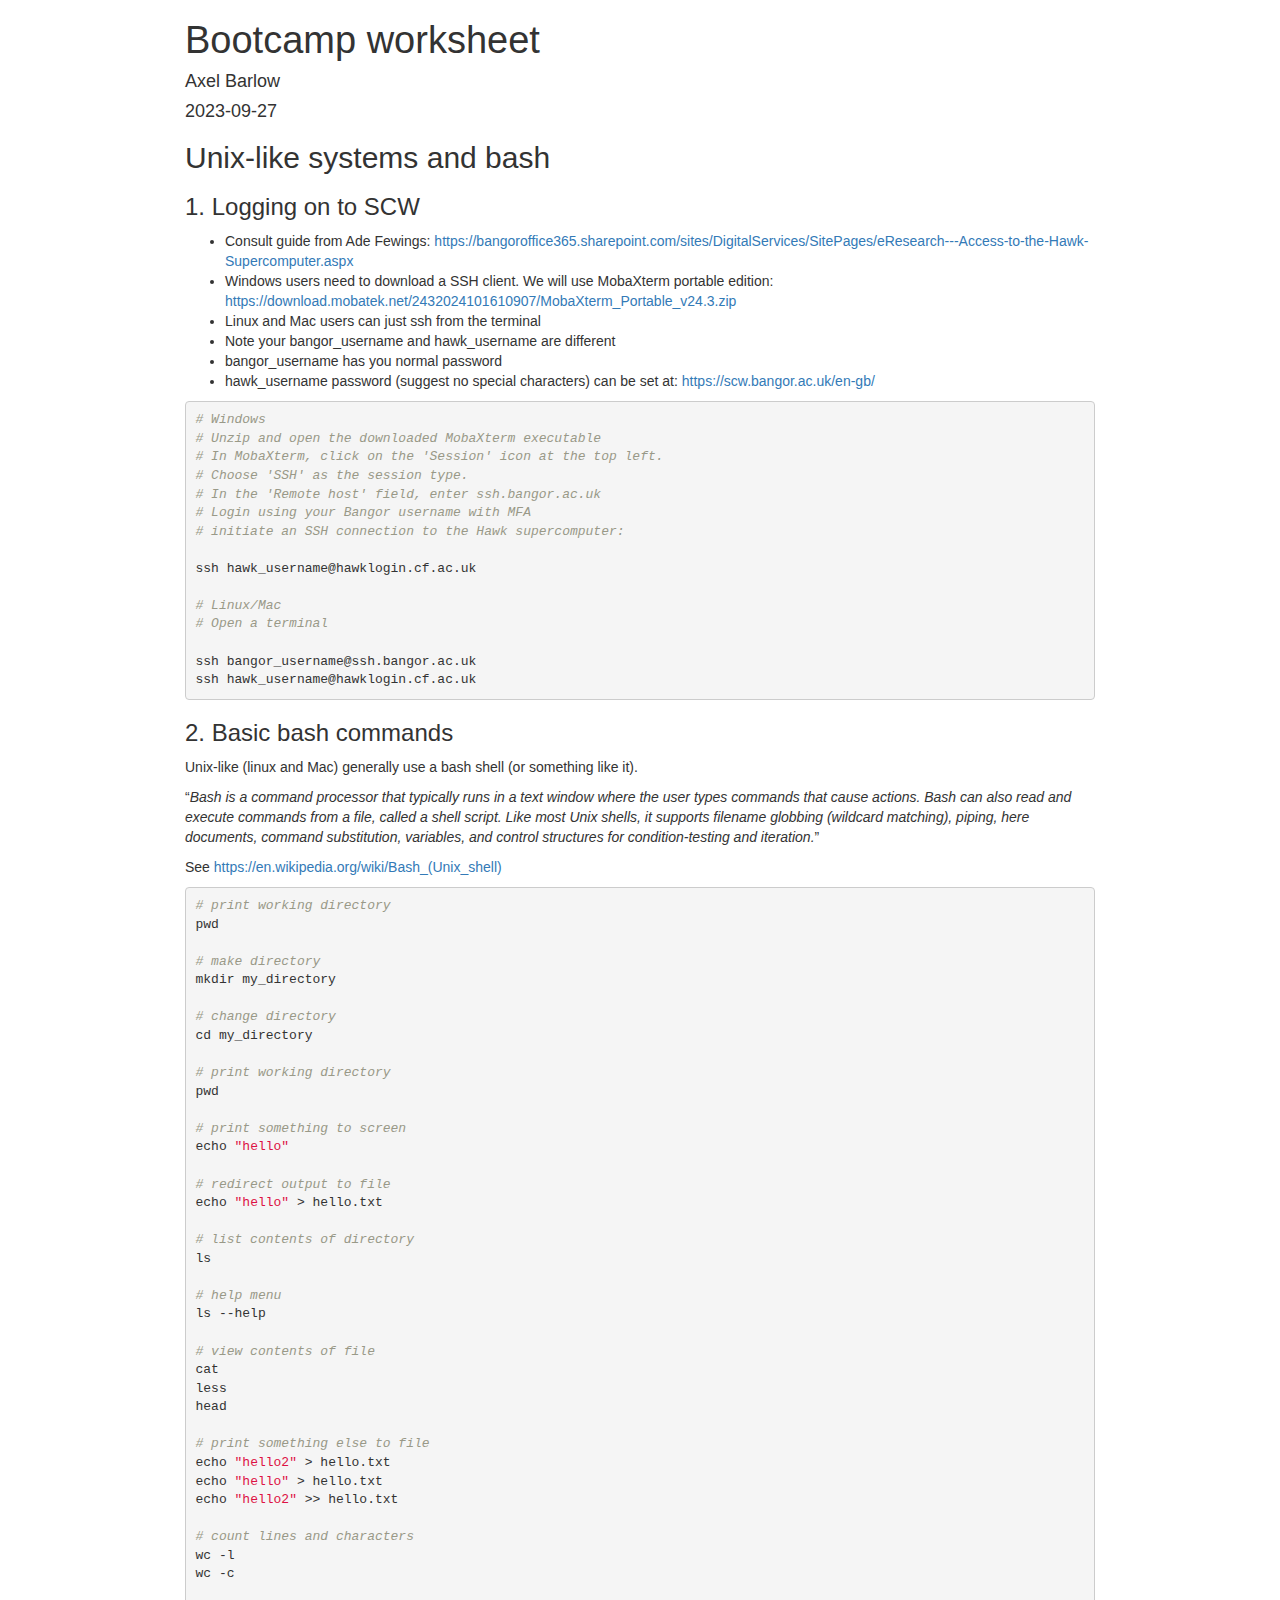
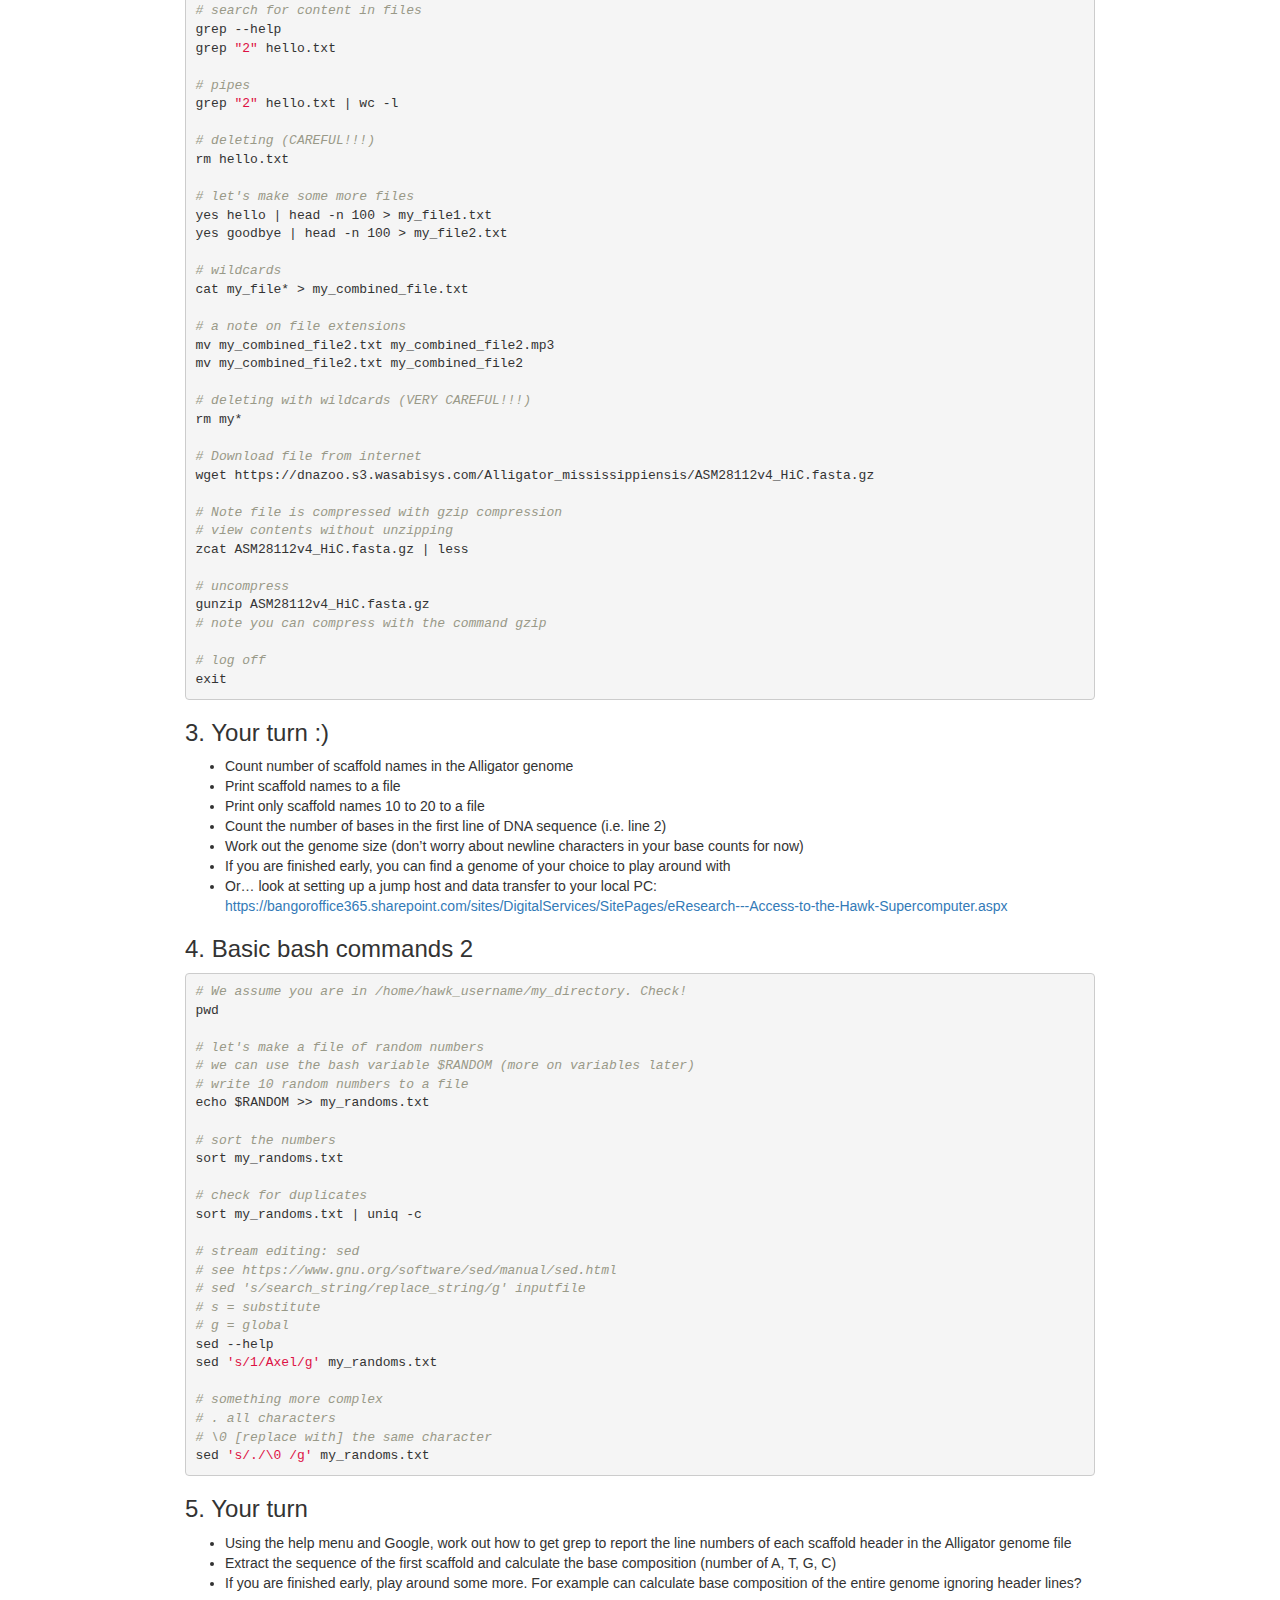
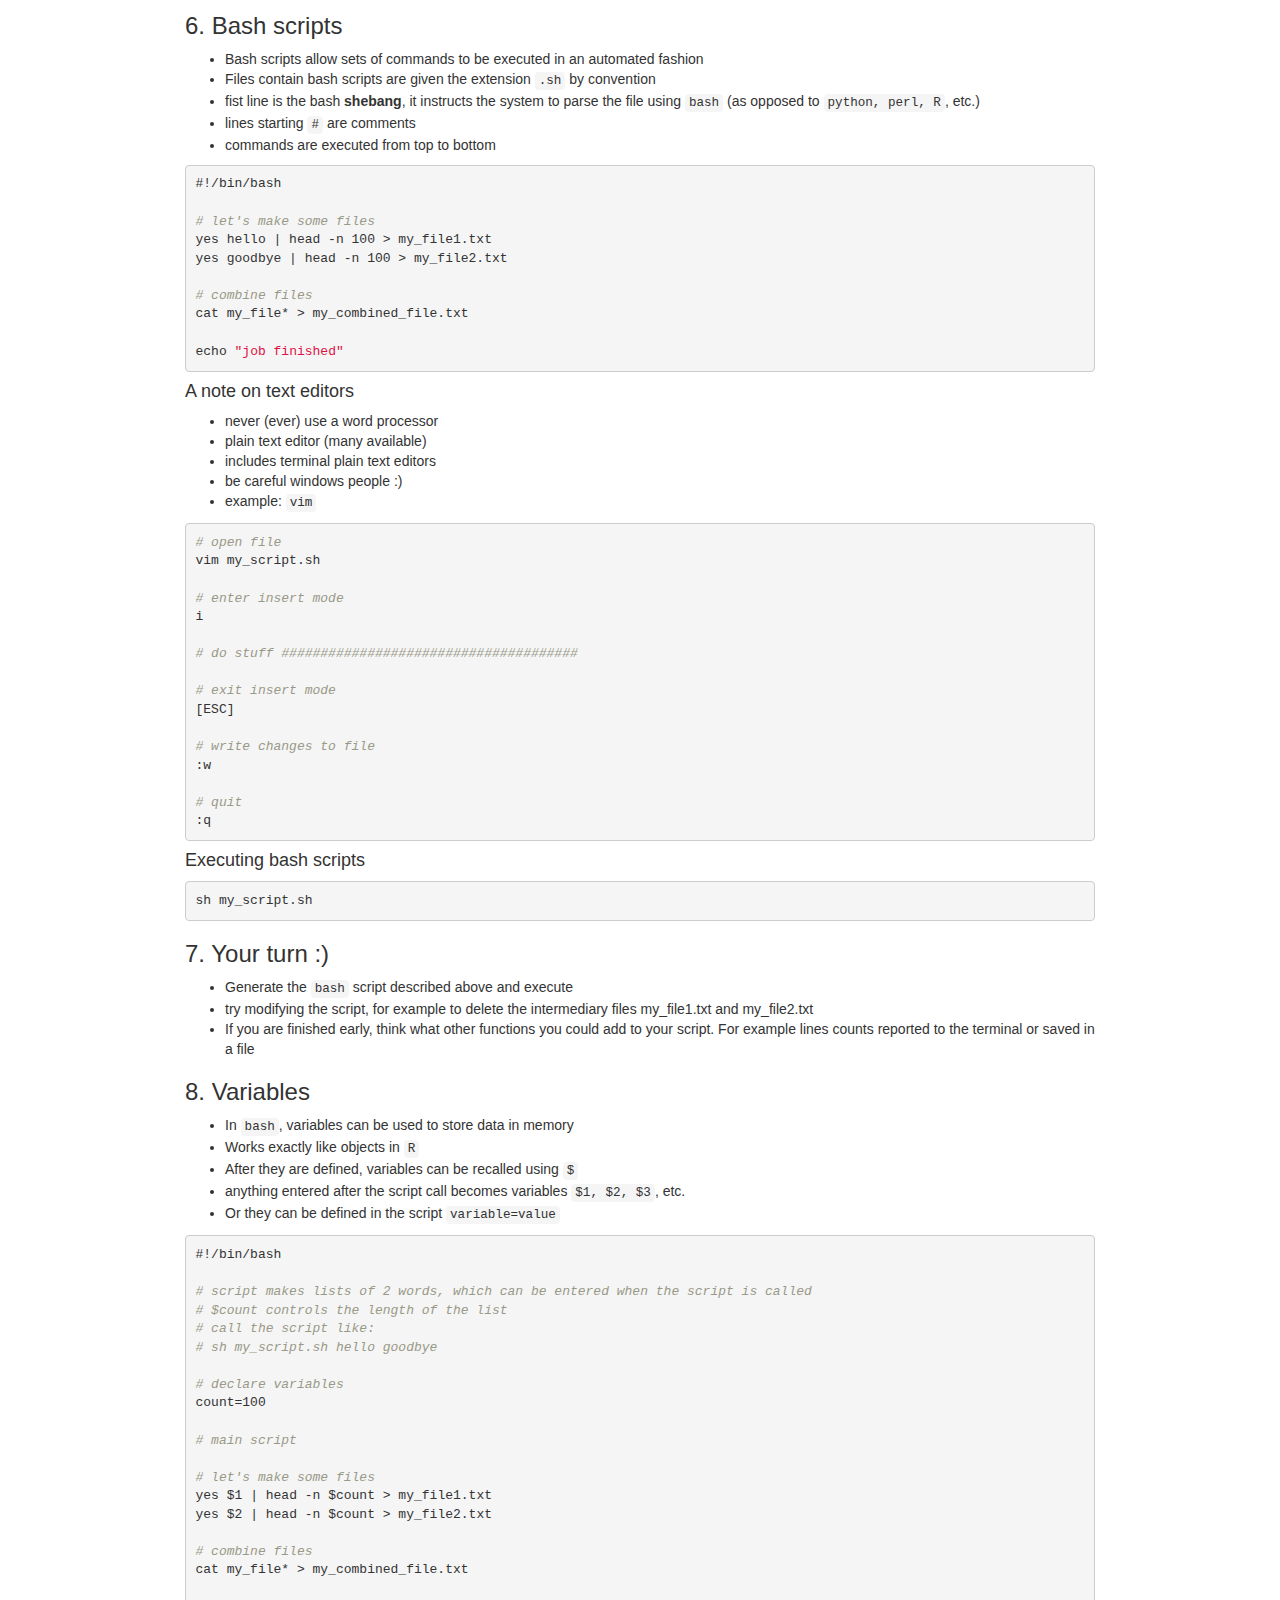
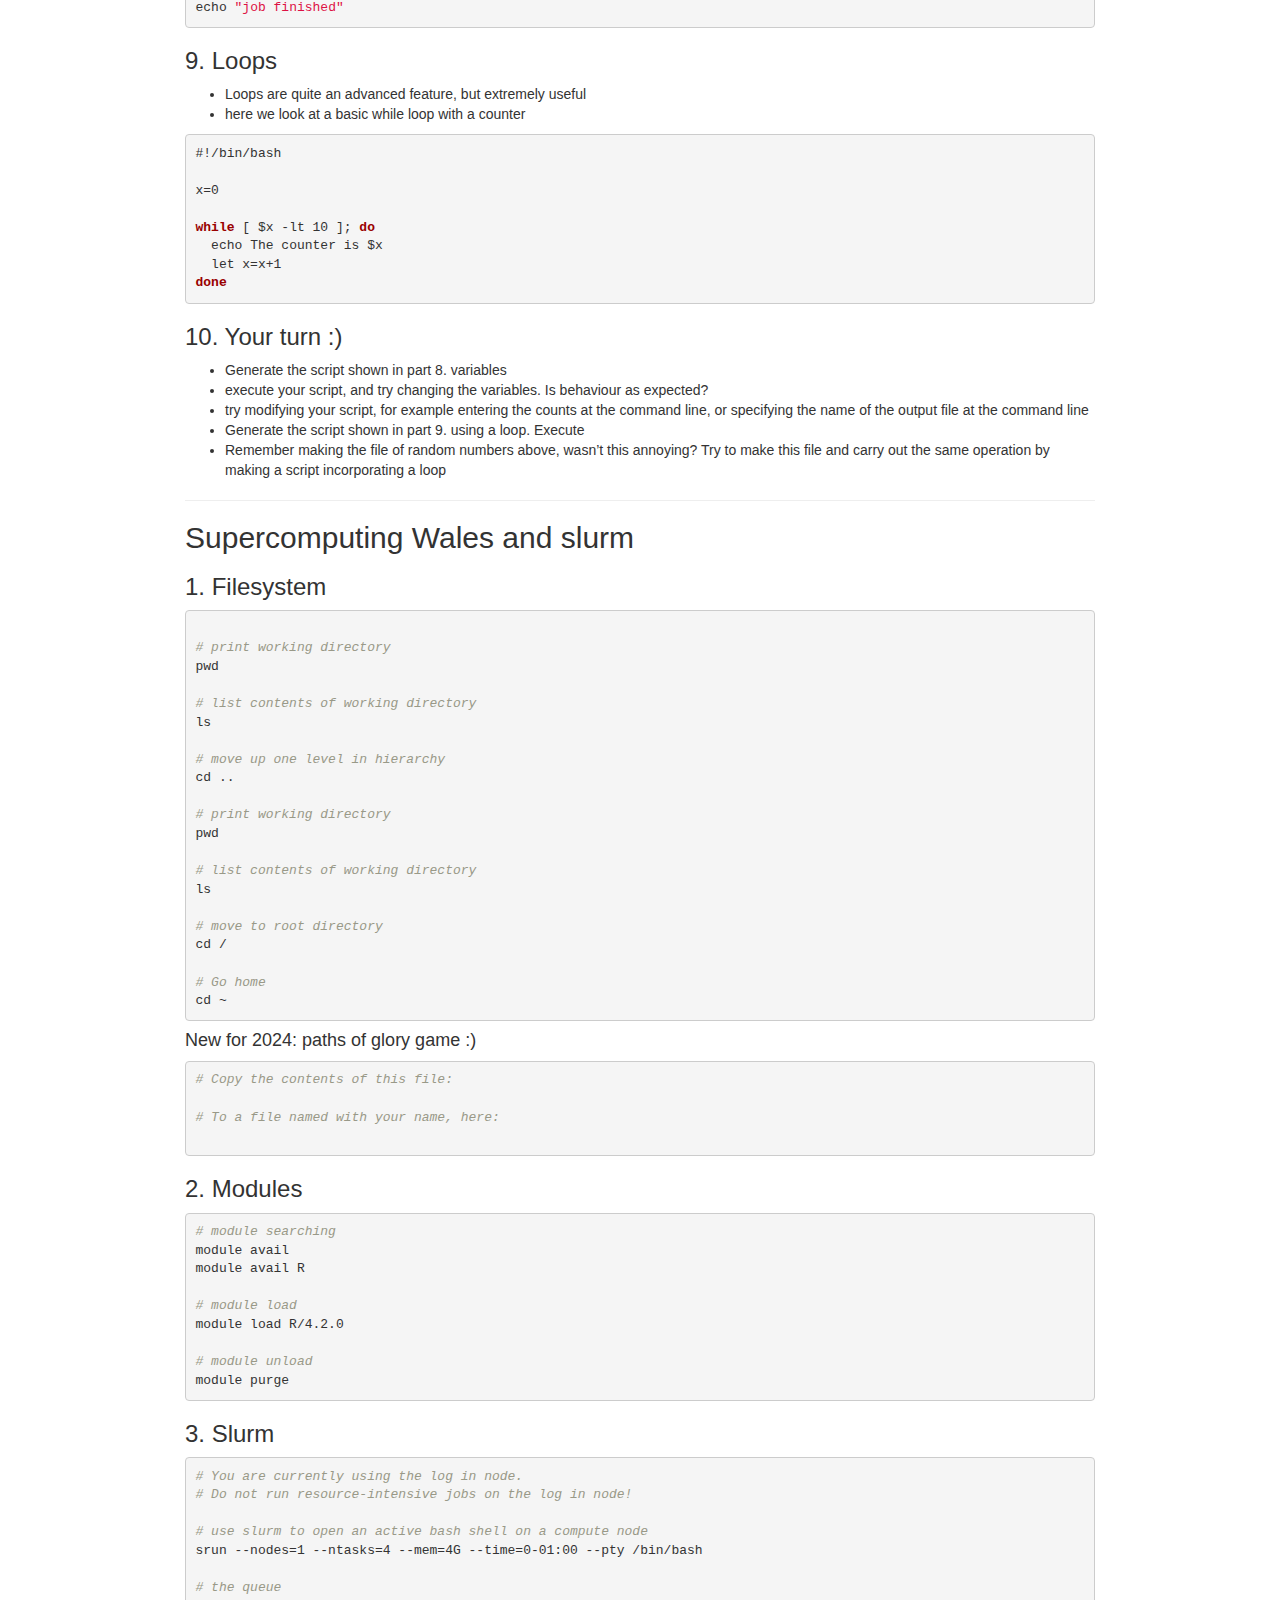
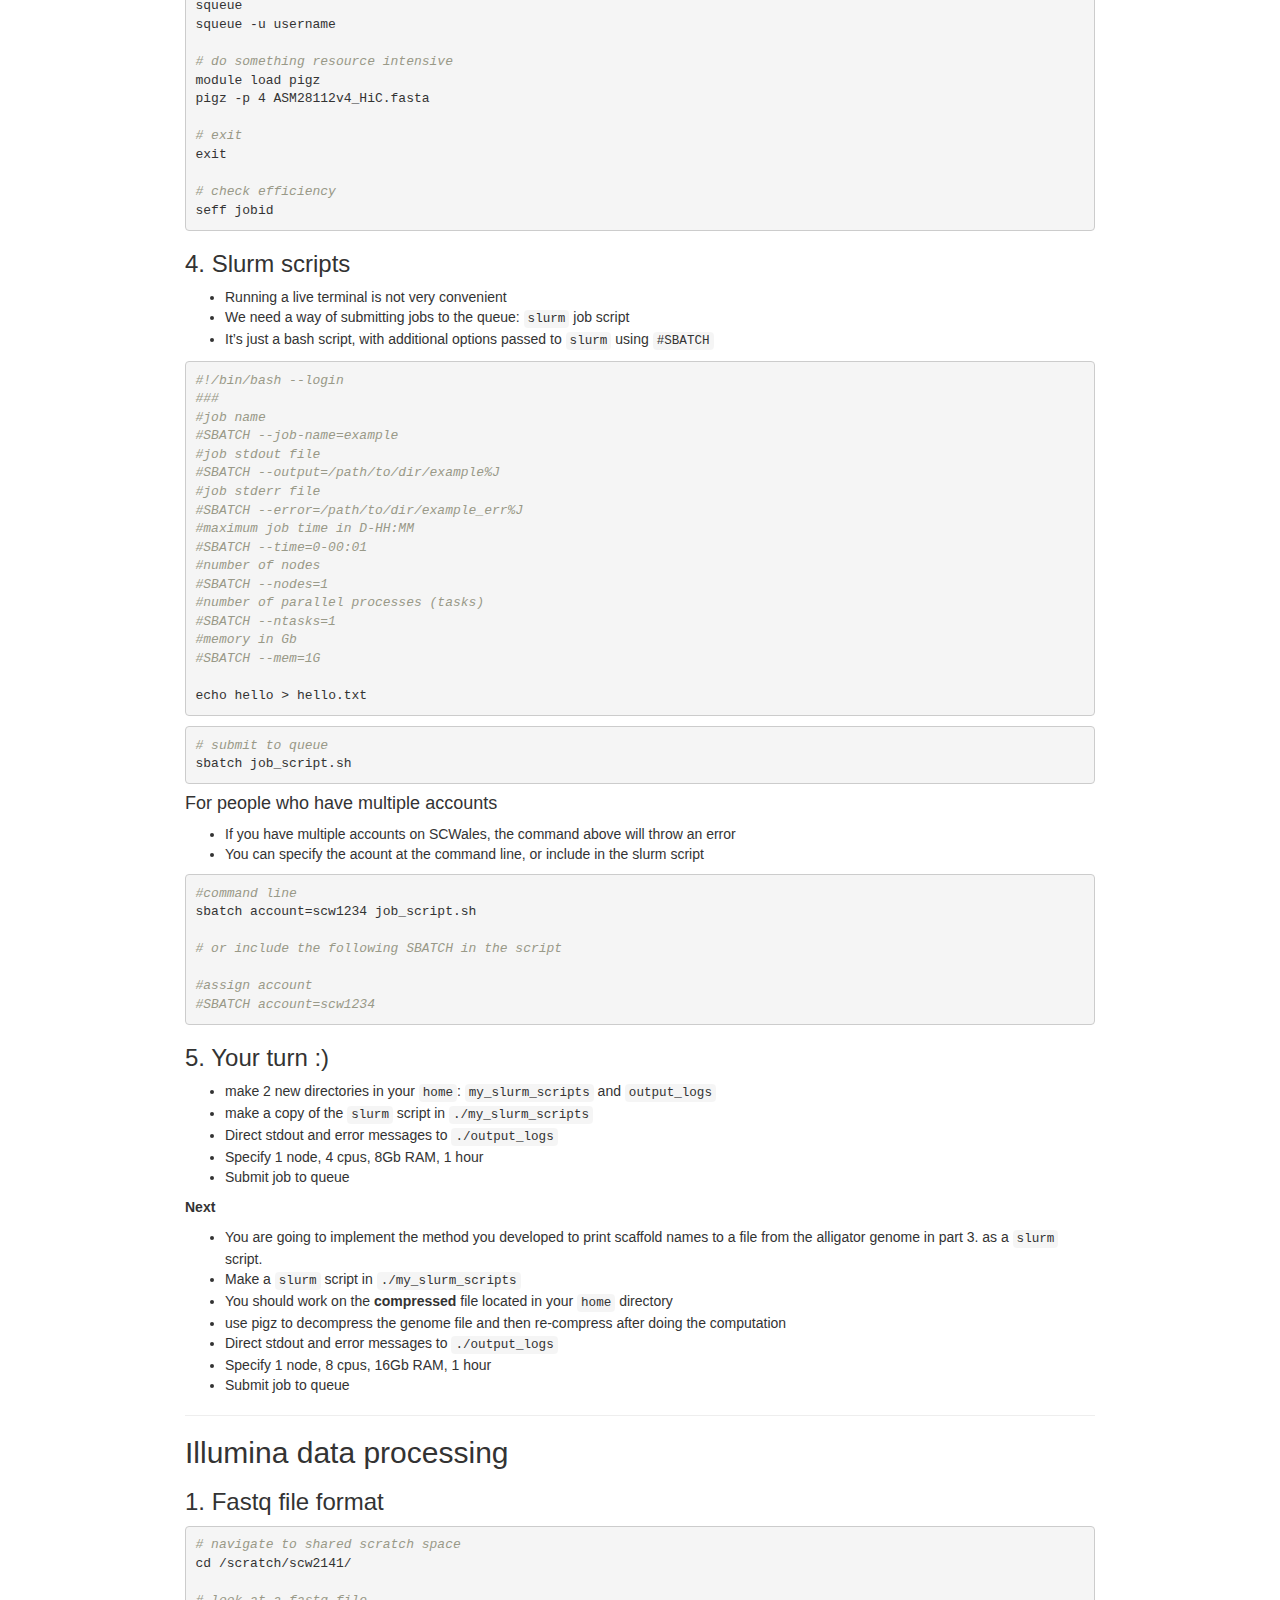
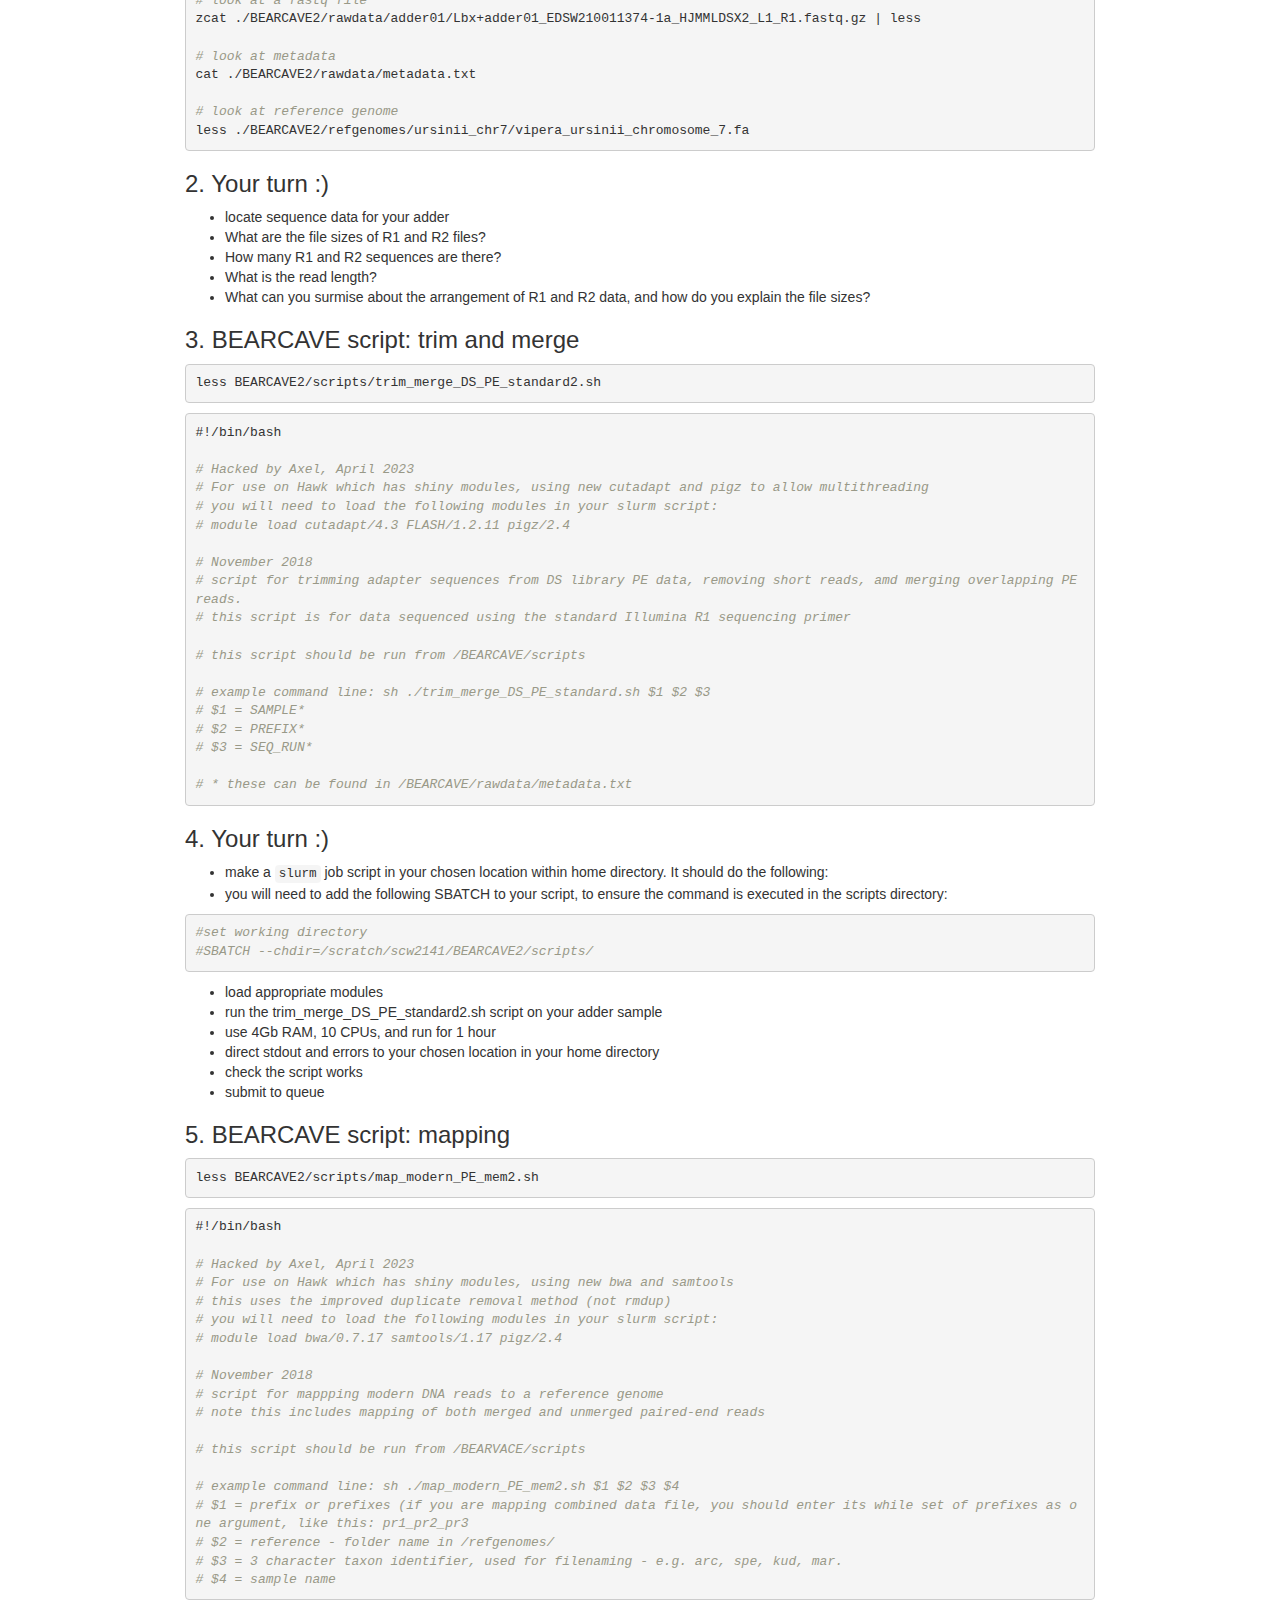
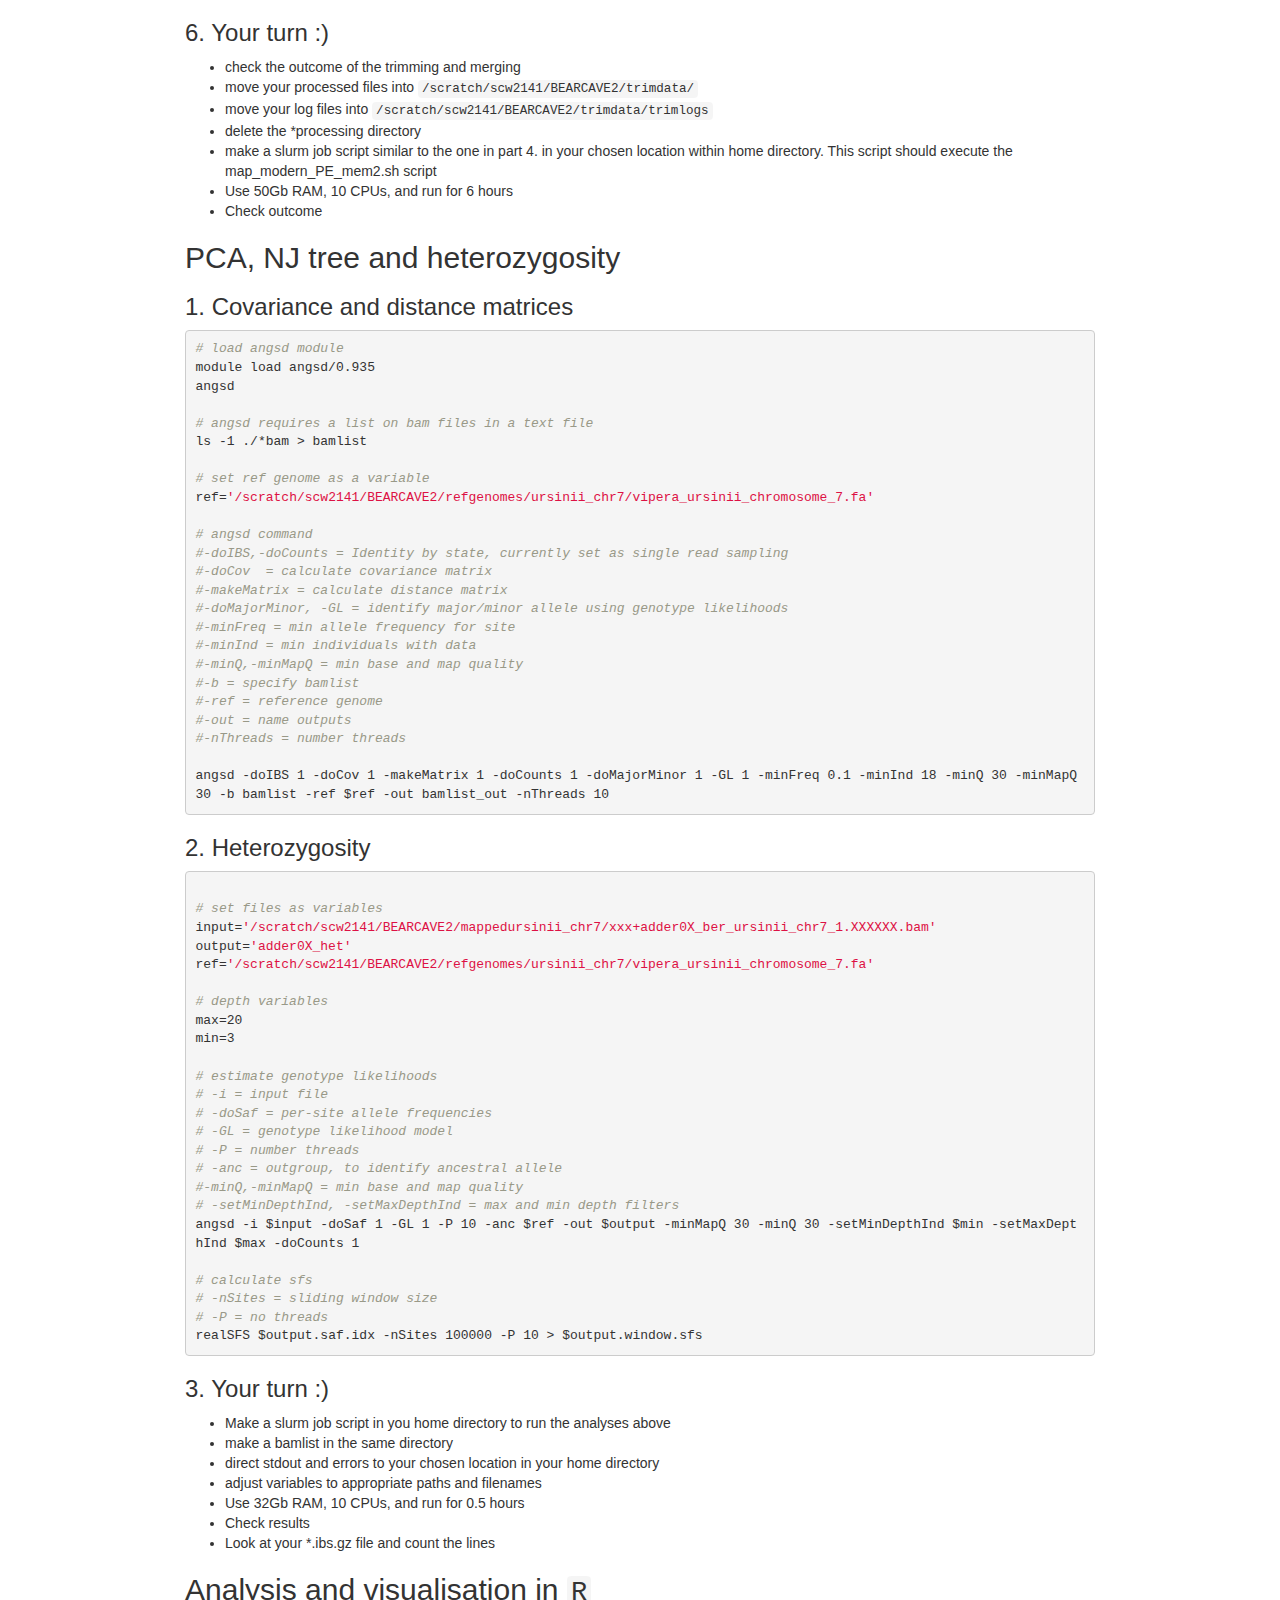
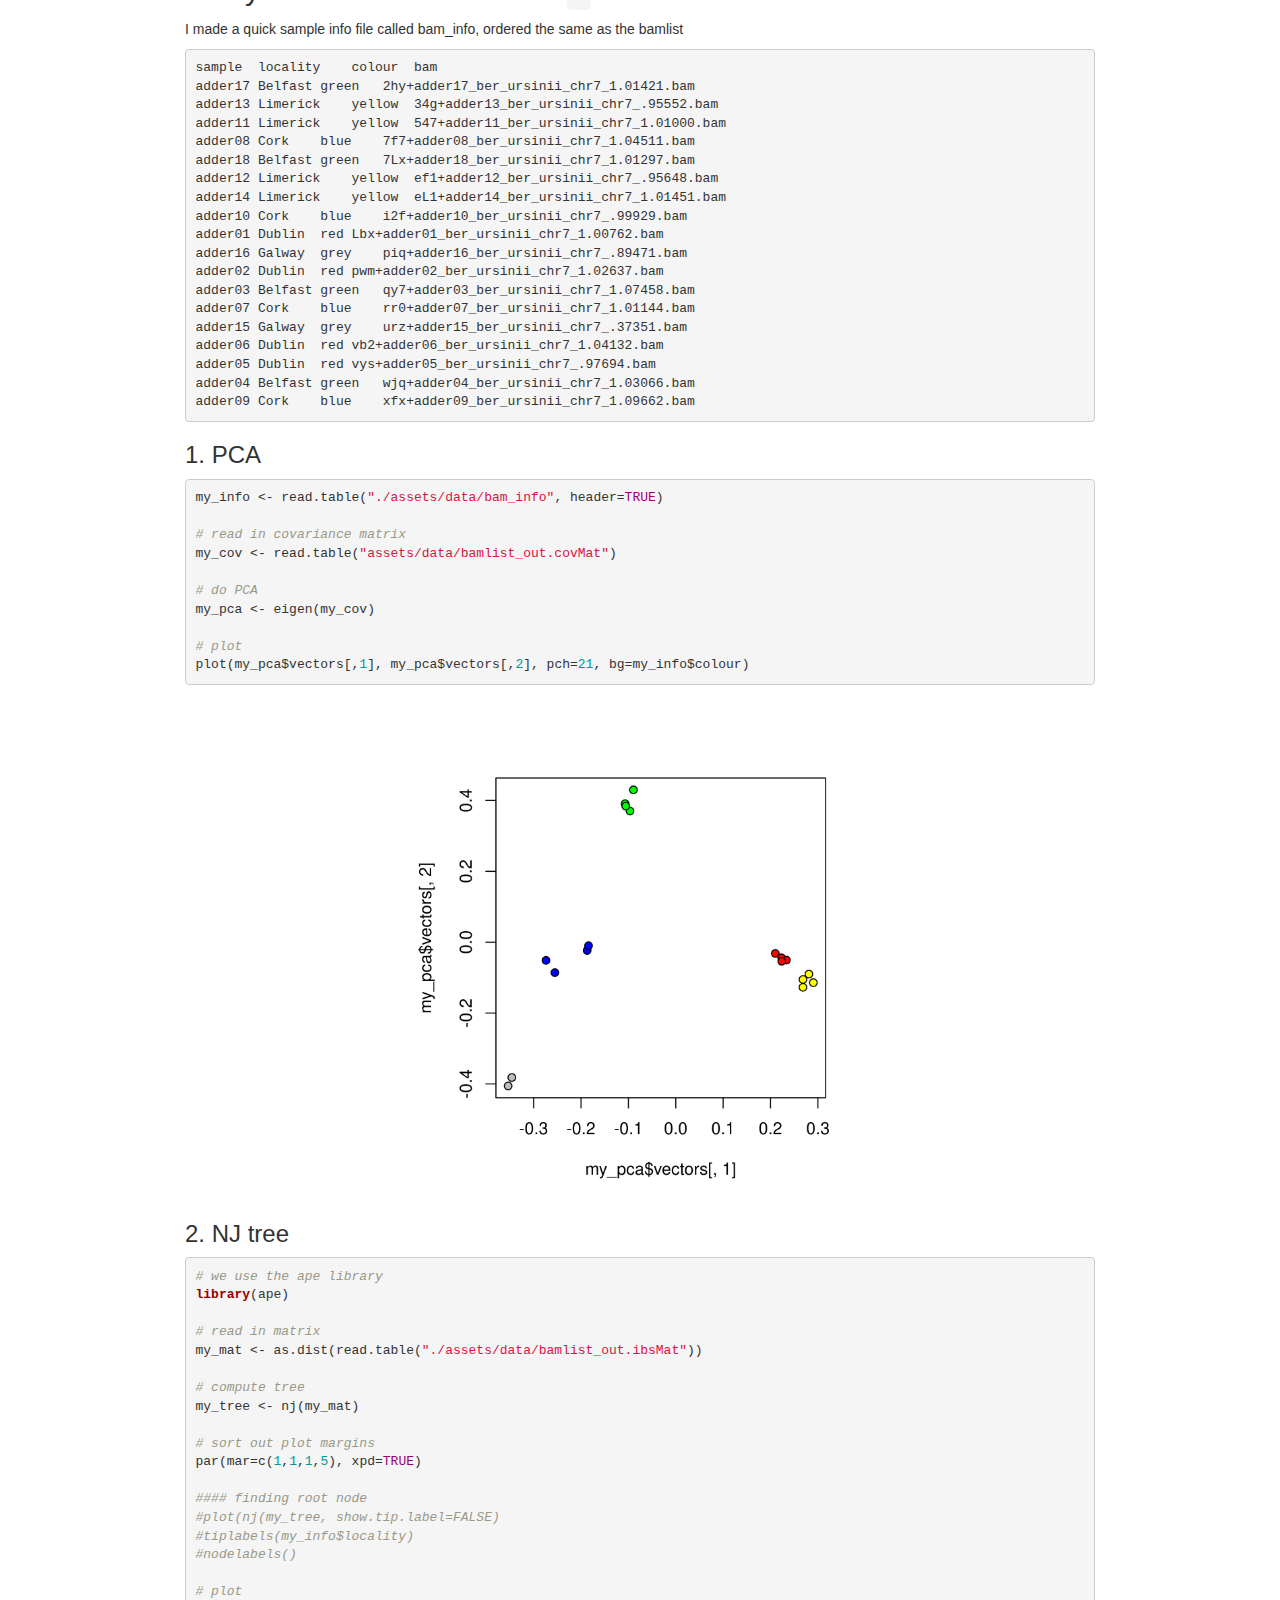
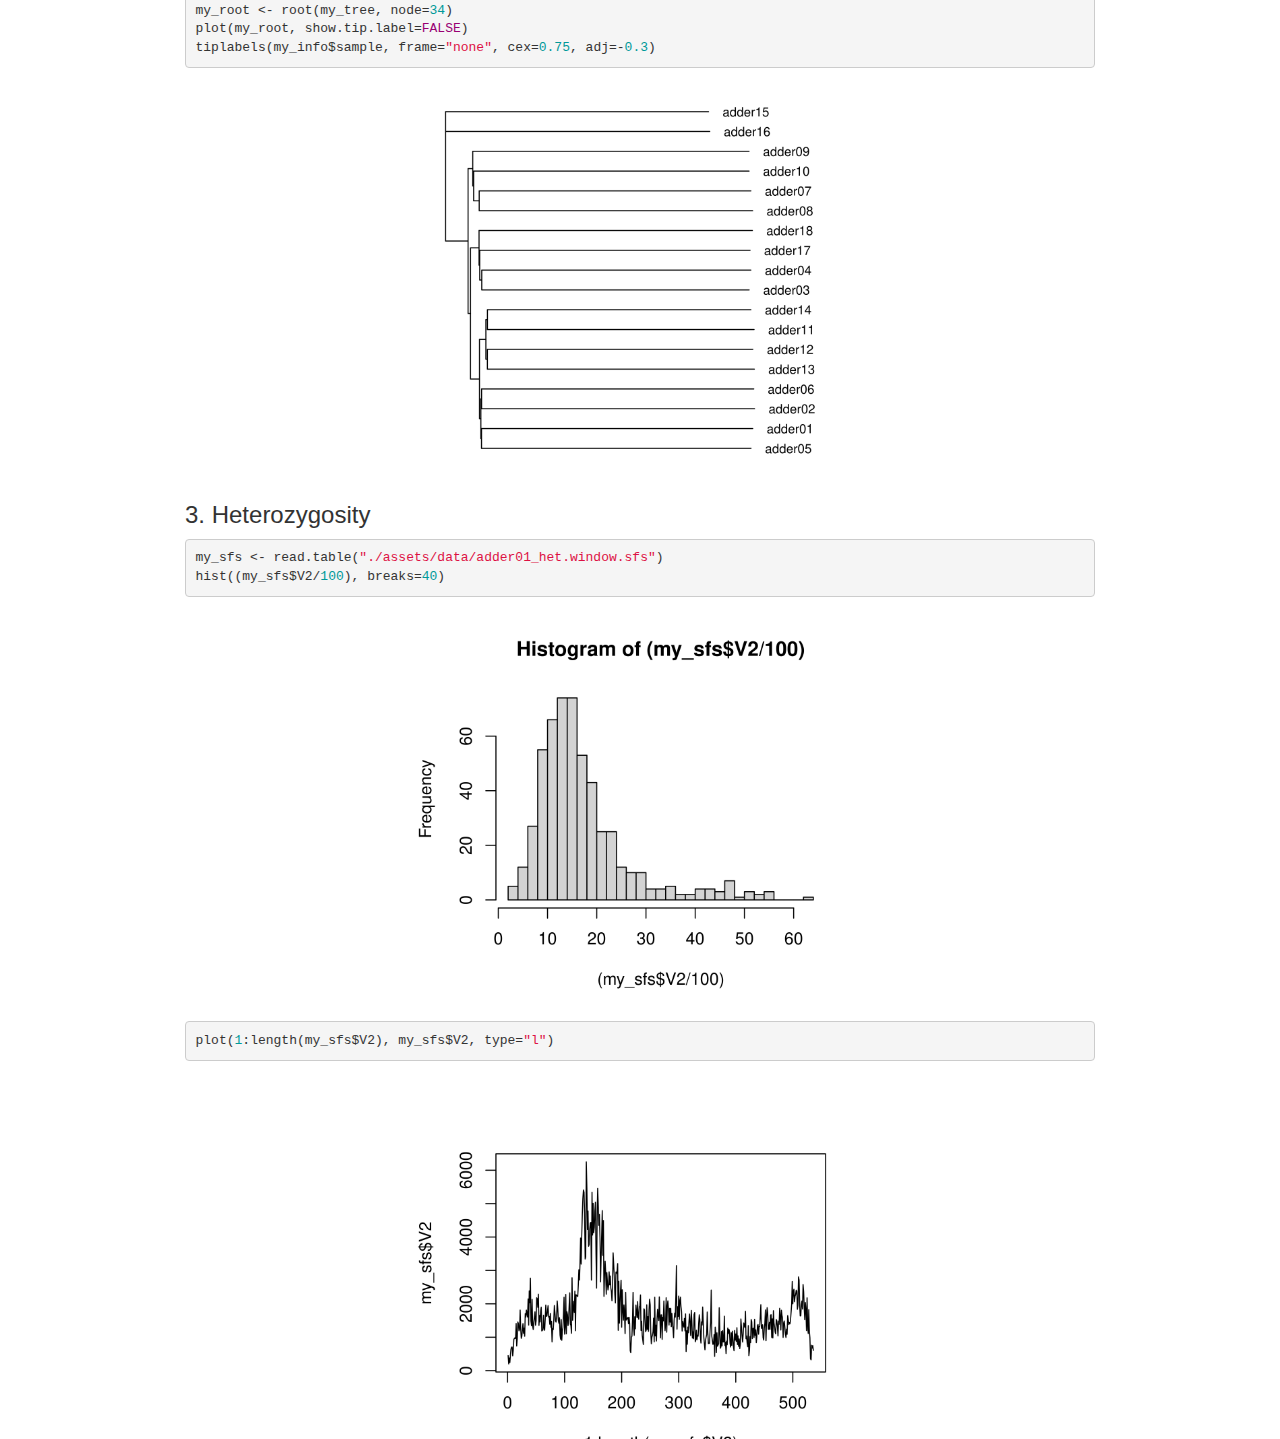
==== bootcamp_worksheet.html @ 6d881226 "2024" ====
<!DOCTYPE html>

<html>

<head>

<meta charset="utf-8" />
<meta name="generator" content="pandoc" />
<meta http-equiv="X-UA-Compatible" content="IE=EDGE" />


<meta name="author" content="Axel Barlow" />

<meta name="date" content="2023-09-27" />

<title>Bootcamp worksheet</title>

<script>// Pandoc 2.9 adds attributes on both header and div. We remove the former (to
// be compatible with the behavior of Pandoc < 2.8).
document.addEventListener('DOMContentLoaded', function(e) {
  var hs = document.querySelectorAll("div.section[class*='level'] > :first-child");
  var i, h, a;
  for (i = 0; i < hs.length; i++) {
    h = hs[i];
    if (!/^h[1-6]$/i.test(h.tagName)) continue;  // it should be a header h1-h6
    a = h.attributes;
    while (a.length > 0) h.removeAttribute(a[0].name);
  }
});
</script>
<script>/*! jQuery v3.6.0 | (c) OpenJS Foundation and other contributors | jquery.org/license */
!function(e,t){"use strict";"object"==typeof module&&"object"==typeof module.exports?module.exports=e.document?t(e,!0):function(e){if(!e.document)throw new Error("jQuery requires a window with a document");return t(e)}:t(e)}("undefined"!=typeof window?window:this,function(C,e){"use strict";var t=[],r=Object.getPrototypeOf,s=t.slice,g=t.flat?function(e){return t.flat.call(e)}:function(e){return t.concat.apply([],e)},u=t.push,i=t.indexOf,n={},o=n.toString,v=n.hasOwnProperty,a=v.toString,l=a.call(Object),y={},m=function(e){return"function"==typeof e&&"number"!=typeof e.nodeType&&"function"!=typeof e.item},x=function(e){return null!=e&&e===e.window},E=C.document,c={type:!0,src:!0,nonce:!0,noModule:!0};function b(e,t,n){var r,i,o=(n=n||E).createElement("script");if(o.text=e,t)for(r in c)(i=t[r]||t.getAttribute&&t.getAttribute(r))&&o.setAttribute(r,i);n.head.appendChild(o).parentNode.removeChild(o)}function w(e){return null==e?e+"":"object"==typeof e||"function"==typeof e?n[o.call(e)]||"object":typeof e}var f="3.6.0",S=function(e,t){return new S.fn.init(e,t)};function p(e){var t=!!e&&"length"in e&&e.length,n=w(e);return!m(e)&&!x(e)&&("array"===n||0===t||"number"==typeof t&&0<t&&t-1 in e)}S.fn=S.prototype={jquery:f,constructor:S,length:0,toArray:function(){return s.call(this)},get:function(e){return null==e?s.call(this):e<0?this[e+this.length]:this[e]},pushStack:function(e){var t=S.merge(this.constructor(),e);return t.prevObject=this,t},each:function(e){return S.each(this,e)},map:function(n){return this.pushStack(S.map(this,function(e,t){return n.call(e,t,e)}))},slice:function(){return this.pushStack(s.apply(this,arguments))},first:function(){return this.eq(0)},last:function(){return this.eq(-1)},even:function(){return this.pushStack(S.grep(this,function(e,t){return(t+1)%2}))},odd:function(){return this.pushStack(S.grep(this,function(e,t){return t%2}))},eq:function(e){var t=this.length,n=+e+(e<0?t:0);return this.pushStack(0<=n&&n<t?[this[n]]:[])},end:function(){return this.prevObject||this.constructor()},push:u,sort:t.sort,splice:t.splice},S.extend=S.fn.extend=function(){var e,t,n,r,i,o,a=arguments[0]||{},s=1,u=arguments.length,l=!1;for("boolean"==typeof a&&(l=a,a=arguments[s]||{},s++),"object"==typeof a||m(a)||(a={}),s===u&&(a=this,s--);s<u;s++)if(null!=(e=arguments[s]))for(t in e)r=e[t],"__proto__"!==t&&a!==r&&(l&&r&&(S.isPlainObject(r)||(i=Array.isArray(r)))?(n=a[t],o=i&&!Array.isArray(n)?[]:i||S.isPlainObject(n)?n:{},i=!1,a[t]=S.extend(l,o,r)):void 0!==r&&(a[t]=r));return a},S.extend({expando:"jQuery"+(f+Math.random()).replace(/\D/g,""),isReady:!0,error:function(e){throw new Error(e)},noop:function(){},isPlainObject:function(e){var t,n;return!(!e||"[object Object]"!==o.call(e))&&(!(t=r(e))||"function"==typeof(n=v.call(t,"constructor")&&t.constructor)&&a.call(n)===l)},isEmptyObject:function(e){var t;for(t in e)return!1;return!0},globalEval:function(e,t,n){b(e,{nonce:t&&t.nonce},n)},each:function(e,t){var n,r=0;if(p(e)){for(n=e.length;r<n;r++)if(!1===t.call(e[r],r,e[r]))break}else for(r in e)if(!1===t.call(e[r],r,e[r]))break;return e},makeArray:function(e,t){var n=t||[];return null!=e&&(p(Object(e))?S.merge(n,"string"==typeof e?[e]:e):u.call(n,e)),n},inArray:function(e,t,n){return null==t?-1:i.call(t,e,n)},merge:function(e,t){for(var n=+t.length,r=0,i=e.length;r<n;r++)e[i++]=t[r];return e.length=i,e},grep:function(e,t,n){for(var r=[],i=0,o=e.length,a=!n;i<o;i++)!t(e[i],i)!==a&&r.push(e[i]);return r},map:function(e,t,n){var r,i,o=0,a=[];if(p(e))for(r=e.length;o<r;o++)null!=(i=t(e[o],o,n))&&a.push(i);else for(o in e)null!=(i=t(e[o],o,n))&&a.push(i);return g(a)},guid:1,support:y}),"function"==typeof Symbol&&(S.fn[Symbol.iterator]=t[Symbol.iterator]),S.each("Boolean Number String Function Array Date RegExp Object Error Symbol".split(" "),function(e,t){n["[object "+t+"]"]=t.toLowerCase()});var d=function(n){var e,d,b,o,i,h,f,g,w,u,l,T,C,a,E,v,s,c,y,S="sizzle"+1*new Date,p=n.document,k=0,r=0,m=ue(),x=ue(),A=ue(),N=ue(),j=function(e,t){return e===t&&(l=!0),0},D={}.hasOwnProperty,t=[],q=t.pop,L=t.push,H=t.push,O=t.slice,P=function(e,t){for(var n=0,r=e.length;n<r;n++)if(e[n]===t)return n;return-1},R="checked|selected|async|autofocus|autoplay|controls|defer|disabled|hidden|ismap|loop|multiple|open|readonly|required|scoped",M="[\\x20\\t\\r\\n\\f]",I="(?:\\\\[\\da-fA-F]{1,6}"+M+"?|\\\\[^\\r\\n\\f]|[\\w-]|[^\0-\\x7f])+",W="\\["+M+"*("+I+")(?:"+M+"*([*^$|!~]?=)"+M+"*(?:'((?:\\\\.|[^\\\\'])*)'|\"((?:\\\\.|[^\\\\\"])*)\"|("+I+"))|)"+M+"*\\]",F=":("+I+")(?:\\((('((?:\\\\.|[^\\\\'])*)'|\"((?:\\\\.|[^\\\\\"])*)\")|((?:\\\\.|[^\\\\()[\\]]|"+W+")*)|.*)\\)|)",B=new RegExp(M+"+","g"),$=new RegExp("^"+M+"+|((?:^|[^\\\\])(?:\\\\.)*)"+M+"+$","g"),_=new RegExp("^"+M+"*,"+M+"*"),z=new RegExp("^"+M+"*([>+~]|"+M+")"+M+"*"),U=new RegExp(M+"|>"),X=new RegExp(F),V=new RegExp("^"+I+"$"),G={ID:new RegExp("^#("+I+")"),CLASS:new RegExp("^\\.("+I+")"),TAG:new RegExp("^("+I+"|[*])"),ATTR:new RegExp("^"+W),PSEUDO:new RegExp("^"+F),CHILD:new RegExp("^:(only|first|last|nth|nth-last)-(child|of-type)(?:\\("+M+"*(even|odd|(([+-]|)(\\d*)n|)"+M+"*(?:([+-]|)"+M+"*(\\d+)|))"+M+"*\\)|)","i"),bool:new RegExp("^(?:"+R+")$","i"),needsContext:new RegExp("^"+M+"*[>+~]|:(even|odd|eq|gt|lt|nth|first|last)(?:\\("+M+"*((?:-\\d)?\\d*)"+M+"*\\)|)(?=[^-]|$)","i")},Y=/HTML$/i,Q=/^(?:input|select|textarea|button)$/i,J=/^h\d$/i,K=/^[^{]+\{\s*\[native \w/,Z=/^(?:#([\w-]+)|(\w+)|\.([\w-]+))$/,ee=/[+~]/,te=new RegExp("\\\\[\\da-fA-F]{1,6}"+M+"?|\\\\([^\\r\\n\\f])","g"),ne=function(e,t){var n="0x"+e.slice(1)-65536;return t||(n<0?String.fromCharCode(n+65536):String.fromCharCode(n>>10|55296,1023&n|56320))},re=/([\0-\x1f\x7f]|^-?\d)|^-$|[^\0-\x1f\x7f-\uFFFF\w-]/g,ie=function(e,t){return t?"\0"===e?"\ufffd":e.slice(0,-1)+"\\"+e.charCodeAt(e.length-1).toString(16)+" ":"\\"+e},oe=function(){T()},ae=be(function(e){return!0===e.disabled&&"fieldset"===e.nodeName.toLowerCase()},{dir:"parentNode",next:"legend"});try{H.apply(t=O.call(p.childNodes),p.childNodes),t[p.childNodes.length].nodeType}catch(e){H={apply:t.length?function(e,t){L.apply(e,O.call(t))}:function(e,t){var n=e.length,r=0;while(e[n++]=t[r++]);e.length=n-1}}}function se(t,e,n,r){var i,o,a,s,u,l,c,f=e&&e.ownerDocument,p=e?e.nodeType:9;if(n=n||[],"string"!=typeof t||!t||1!==p&&9!==p&&11!==p)return n;if(!r&&(T(e),e=e||C,E)){if(11!==p&&(u=Z.exec(t)))if(i=u[1]){if(9===p){if(!(a=e.getElementById(i)))return n;if(a.id===i)return n.push(a),n}else if(f&&(a=f.getElementById(i))&&y(e,a)&&a.id===i)return n.push(a),n}else{if(u[2])return H.apply(n,e.getElementsByTagName(t)),n;if((i=u[3])&&d.getElementsByClassName&&e.getElementsByClassName)return H.apply(n,e.getElementsByClassName(i)),n}if(d.qsa&&!N[t+" "]&&(!v||!v.test(t))&&(1!==p||"object"!==e.nodeName.toLowerCase())){if(c=t,f=e,1===p&&(U.test(t)||z.test(t))){(f=ee.test(t)&&ye(e.parentNode)||e)===e&&d.scope||((s=e.getAttribute("id"))?s=s.replace(re,ie):e.setAttribute("id",s=S)),o=(l=h(t)).length;while(o--)l[o]=(s?"#"+s:":scope")+" "+xe(l[o]);c=l.join(",")}try{return H.apply(n,f.querySelectorAll(c)),n}catch(e){N(t,!0)}finally{s===S&&e.removeAttribute("id")}}}return g(t.replace($,"$1"),e,n,r)}function ue(){var r=[];return function e(t,n){return r.push(t+" ")>b.cacheLength&&delete e[r.shift()],e[t+" "]=n}}function le(e){return e[S]=!0,e}function ce(e){var t=C.createElement("fieldset");try{return!!e(t)}catch(e){return!1}finally{t.parentNode&&t.parentNode.removeChild(t),t=null}}function fe(e,t){var n=e.split("|"),r=n.length;while(r--)b.attrHandle[n[r]]=t}function pe(e,t){var n=t&&e,r=n&&1===e.nodeType&&1===t.nodeType&&e.sourceIndex-t.sourceIndex;if(r)return r;if(n)while(n=n.nextSibling)if(n===t)return-1;return e?1:-1}function de(t){return function(e){return"input"===e.nodeName.toLowerCase()&&e.type===t}}function he(n){return function(e){var t=e.nodeName.toLowerCase();return("input"===t||"button"===t)&&e.type===n}}function ge(t){return function(e){return"form"in e?e.parentNode&&!1===e.disabled?"label"in e?"label"in e.parentNode?e.parentNode.disabled===t:e.disabled===t:e.isDisabled===t||e.isDisabled!==!t&&ae(e)===t:e.disabled===t:"label"in e&&e.disabled===t}}function ve(a){return le(function(o){return o=+o,le(function(e,t){var n,r=a([],e.length,o),i=r.length;while(i--)e[n=r[i]]&&(e[n]=!(t[n]=e[n]))})})}function ye(e){return e&&"undefined"!=typeof e.getElementsByTagName&&e}for(e in d=se.support={},i=se.isXML=function(e){var t=e&&e.namespaceURI,n=e&&(e.ownerDocument||e).documentElement;return!Y.test(t||n&&n.nodeName||"HTML")},T=se.setDocument=function(e){var t,n,r=e?e.ownerDocument||e:p;return r!=C&&9===r.nodeType&&r.documentElement&&(a=(C=r).documentElement,E=!i(C),p!=C&&(n=C.defaultView)&&n.top!==n&&(n.addEventListener?n.addEventListener("unload",oe,!1):n.attachEvent&&n.attachEvent("onunload",oe)),d.scope=ce(function(e){return a.appendChild(e).appendChild(C.createElement("div")),"undefined"!=typeof e.querySelectorAll&&!e.querySelectorAll(":scope fieldset div").length}),d.attributes=ce(function(e){return e.className="i",!e.getAttribute("className")}),d.getElementsByTagName=ce(function(e){return e.appendChild(C.createComment("")),!e.getElementsByTagName("*").length}),d.getElementsByClassName=K.test(C.getElementsByClassName),d.getById=ce(function(e){return a.appendChild(e).id=S,!C.getElementsByName||!C.getElementsByName(S).length}),d.getById?(b.filter.ID=function(e){var t=e.replace(te,ne);return function(e){return e.getAttribute("id")===t}},b.find.ID=function(e,t){if("undefined"!=typeof t.getElementById&&E){var n=t.getElementById(e);return n?[n]:[]}}):(b.filter.ID=function(e){var n=e.replace(te,ne);return function(e){var t="undefined"!=typeof e.getAttributeNode&&e.getAttributeNode("id");return t&&t.value===n}},b.find.ID=function(e,t){if("undefined"!=typeof t.getElementById&&E){var n,r,i,o=t.getElementById(e);if(o){if((n=o.getAttributeNode("id"))&&n.value===e)return[o];i=t.getElementsByName(e),r=0;while(o=i[r++])if((n=o.getAttributeNode("id"))&&n.value===e)return[o]}return[]}}),b.find.TAG=d.getElementsByTagName?function(e,t){return"undefined"!=typeof t.getElementsByTagName?t.getElementsByTagName(e):d.qsa?t.querySelectorAll(e):void 0}:function(e,t){var n,r=[],i=0,o=t.getElementsByTagName(e);if("*"===e){while(n=o[i++])1===n.nodeType&&r.push(n);return r}return o},b.find.CLASS=d.getElementsByClassName&&function(e,t){if("undefined"!=typeof t.getElementsByClassName&&E)return t.getElementsByClassName(e)},s=[],v=[],(d.qsa=K.test(C.querySelectorAll))&&(ce(function(e){var t;a.appendChild(e).innerHTML="<a id='"+S+"'></a><select id='"+S+"-\r\\' msallowcapture=''><option selected=''></option></select>",e.querySelectorAll("[msallowcapture^='']").length&&v.push("[*^$]="+M+"*(?:''|\"\")"),e.querySelectorAll("[selected]").length||v.push("\\["+M+"*(?:value|"+R+")"),e.querySelectorAll("[id~="+S+"-]").length||v.push("~="),(t=C.createElement("input")).setAttribute("name",""),e.appendChild(t),e.querySelectorAll("[name='']").length||v.push("\\["+M+"*name"+M+"*="+M+"*(?:''|\"\")"),e.querySelectorAll(":checked").length||v.push(":checked"),e.querySelectorAll("a#"+S+"+*").length||v.push(".#.+[+~]"),e.querySelectorAll("\\\f"),v.push("[\\r\\n\\f]")}),ce(function(e){e.innerHTML="<a href='' disabled='disabled'></a><select disabled='disabled'><option/></select>";var t=C.createElement("input");t.setAttribute("type","hidden"),e.appendChild(t).setAttribute("name","D"),e.querySelectorAll("[name=d]").length&&v.push("name"+M+"*[*^$|!~]?="),2!==e.querySelectorAll(":enabled").length&&v.push(":enabled",":disabled"),a.appendChild(e).disabled=!0,2!==e.querySelectorAll(":disabled").length&&v.push(":enabled",":disabled"),e.querySelectorAll("*,:x"),v.push(",.*:")})),(d.matchesSelector=K.test(c=a.matches||a.webkitMatchesSelector||a.mozMatchesSelector||a.oMatchesSelector||a.msMatchesSelector))&&ce(function(e){d.disconnectedMatch=c.call(e,"*"),c.call(e,"[s!='']:x"),s.push("!=",F)}),v=v.length&&new RegExp(v.join("|")),s=s.length&&new RegExp(s.join("|")),t=K.test(a.compareDocumentPosition),y=t||K.test(a.contains)?function(e,t){var n=9===e.nodeType?e.documentElement:e,r=t&&t.parentNode;return e===r||!(!r||1!==r.nodeType||!(n.contains?n.contains(r):e.compareDocumentPosition&&16&e.compareDocumentPosition(r)))}:function(e,t){if(t)while(t=t.parentNode)if(t===e)return!0;return!1},j=t?function(e,t){if(e===t)return l=!0,0;var n=!e.compareDocumentPosition-!t.compareDocumentPosition;return n||(1&(n=(e.ownerDocument||e)==(t.ownerDocument||t)?e.compareDocumentPosition(t):1)||!d.sortDetached&&t.compareDocumentPosition(e)===n?e==C||e.ownerDocument==p&&y(p,e)?-1:t==C||t.ownerDocument==p&&y(p,t)?1:u?P(u,e)-P(u,t):0:4&n?-1:1)}:function(e,t){if(e===t)return l=!0,0;var n,r=0,i=e.parentNode,o=t.parentNode,a=[e],s=[t];if(!i||!o)return e==C?-1:t==C?1:i?-1:o?1:u?P(u,e)-P(u,t):0;if(i===o)return pe(e,t);n=e;while(n=n.parentNode)a.unshift(n);n=t;while(n=n.parentNode)s.unshift(n);while(a[r]===s[r])r++;return r?pe(a[r],s[r]):a[r]==p?-1:s[r]==p?1:0}),C},se.matches=function(e,t){return se(e,null,null,t)},se.matchesSelector=function(e,t){if(T(e),d.matchesSelector&&E&&!N[t+" "]&&(!s||!s.test(t))&&(!v||!v.test(t)))try{var n=c.call(e,t);if(n||d.disconnectedMatch||e.document&&11!==e.document.nodeType)return n}catch(e){N(t,!0)}return 0<se(t,C,null,[e]).length},se.contains=function(e,t){return(e.ownerDocument||e)!=C&&T(e),y(e,t)},se.attr=function(e,t){(e.ownerDocument||e)!=C&&T(e);var n=b.attrHandle[t.toLowerCase()],r=n&&D.call(b.attrHandle,t.toLowerCase())?n(e,t,!E):void 0;return void 0!==r?r:d.attributes||!E?e.getAttribute(t):(r=e.getAttributeNode(t))&&r.specified?r.value:null},se.escape=function(e){return(e+"").replace(re,ie)},se.error=function(e){throw new Error("Syntax error, unrecognized expression: "+e)},se.uniqueSort=function(e){var t,n=[],r=0,i=0;if(l=!d.detectDuplicates,u=!d.sortStable&&e.slice(0),e.sort(j),l){while(t=e[i++])t===e[i]&&(r=n.push(i));while(r--)e.splice(n[r],1)}return u=null,e},o=se.getText=function(e){var t,n="",r=0,i=e.nodeType;if(i){if(1===i||9===i||11===i){if("string"==typeof e.textContent)return e.textContent;for(e=e.firstChild;e;e=e.nextSibling)n+=o(e)}else if(3===i||4===i)return e.nodeValue}else while(t=e[r++])n+=o(t);return n},(b=se.selectors={cacheLength:50,createPseudo:le,match:G,attrHandle:{},find:{},relative:{">":{dir:"parentNode",first:!0}," ":{dir:"parentNode"},"+":{dir:"previousSibling",first:!0},"~":{dir:"previousSibling"}},preFilter:{ATTR:function(e){return e[1]=e[1].replace(te,ne),e[3]=(e[3]||e[4]||e[5]||"").replace(te,ne),"~="===e[2]&&(e[3]=" "+e[3]+" "),e.slice(0,4)},CHILD:function(e){return e[1]=e[1].toLowerCase(),"nth"===e[1].slice(0,3)?(e[3]||se.error(e[0]),e[4]=+(e[4]?e[5]+(e[6]||1):2*("even"===e[3]||"odd"===e[3])),e[5]=+(e[7]+e[8]||"odd"===e[3])):e[3]&&se.error(e[0]),e},PSEUDO:function(e){var t,n=!e[6]&&e[2];return G.CHILD.test(e[0])?null:(e[3]?e[2]=e[4]||e[5]||"":n&&X.test(n)&&(t=h(n,!0))&&(t=n.indexOf(")",n.length-t)-n.length)&&(e[0]=e[0].slice(0,t),e[2]=n.slice(0,t)),e.slice(0,3))}},filter:{TAG:function(e){var t=e.replace(te,ne).toLowerCase();return"*"===e?function(){return!0}:function(e){return e.nodeName&&e.nodeName.toLowerCase()===t}},CLASS:function(e){var t=m[e+" "];return t||(t=new RegExp("(^|"+M+")"+e+"("+M+"|$)"))&&m(e,function(e){return t.test("string"==typeof e.className&&e.className||"undefined"!=typeof e.getAttribute&&e.getAttribute("class")||"")})},ATTR:function(n,r,i){return function(e){var t=se.attr(e,n);return null==t?"!="===r:!r||(t+="","="===r?t===i:"!="===r?t!==i:"^="===r?i&&0===t.indexOf(i):"*="===r?i&&-1<t.indexOf(i):"$="===r?i&&t.slice(-i.length)===i:"~="===r?-1<(" "+t.replace(B," ")+" ").indexOf(i):"|="===r&&(t===i||t.slice(0,i.length+1)===i+"-"))}},CHILD:function(h,e,t,g,v){var y="nth"!==h.slice(0,3),m="last"!==h.slice(-4),x="of-type"===e;return 1===g&&0===v?function(e){return!!e.parentNode}:function(e,t,n){var r,i,o,a,s,u,l=y!==m?"nextSibling":"previousSibling",c=e.parentNode,f=x&&e.nodeName.toLowerCase(),p=!n&&!x,d=!1;if(c){if(y){while(l){a=e;while(a=a[l])if(x?a.nodeName.toLowerCase()===f:1===a.nodeType)return!1;u=l="only"===h&&!u&&"nextSibling"}return!0}if(u=[m?c.firstChild:c.lastChild],m&&p){d=(s=(r=(i=(o=(a=c)[S]||(a[S]={}))[a.uniqueID]||(o[a.uniqueID]={}))[h]||[])[0]===k&&r[1])&&r[2],a=s&&c.childNodes[s];while(a=++s&&a&&a[l]||(d=s=0)||u.pop())if(1===a.nodeType&&++d&&a===e){i[h]=[k,s,d];break}}else if(p&&(d=s=(r=(i=(o=(a=e)[S]||(a[S]={}))[a.uniqueID]||(o[a.uniqueID]={}))[h]||[])[0]===k&&r[1]),!1===d)while(a=++s&&a&&a[l]||(d=s=0)||u.pop())if((x?a.nodeName.toLowerCase()===f:1===a.nodeType)&&++d&&(p&&((i=(o=a[S]||(a[S]={}))[a.uniqueID]||(o[a.uniqueID]={}))[h]=[k,d]),a===e))break;return(d-=v)===g||d%g==0&&0<=d/g}}},PSEUDO:function(e,o){var t,a=b.pseudos[e]||b.setFilters[e.toLowerCase()]||se.error("unsupported pseudo: "+e);return a[S]?a(o):1<a.length?(t=[e,e,"",o],b.setFilters.hasOwnProperty(e.toLowerCase())?le(function(e,t){var n,r=a(e,o),i=r.length;while(i--)e[n=P(e,r[i])]=!(t[n]=r[i])}):function(e){return a(e,0,t)}):a}},pseudos:{not:le(function(e){var r=[],i=[],s=f(e.replace($,"$1"));return s[S]?le(function(e,t,n,r){var i,o=s(e,null,r,[]),a=e.length;while(a--)(i=o[a])&&(e[a]=!(t[a]=i))}):function(e,t,n){return r[0]=e,s(r,null,n,i),r[0]=null,!i.pop()}}),has:le(function(t){return function(e){return 0<se(t,e).length}}),contains:le(function(t){return t=t.replace(te,ne),function(e){return-1<(e.textContent||o(e)).indexOf(t)}}),lang:le(function(n){return V.test(n||"")||se.error("unsupported lang: "+n),n=n.replace(te,ne).toLowerCase(),function(e){var t;do{if(t=E?e.lang:e.getAttribute("xml:lang")||e.getAttribute("lang"))return(t=t.toLowerCase())===n||0===t.indexOf(n+"-")}while((e=e.parentNode)&&1===e.nodeType);return!1}}),target:function(e){var t=n.location&&n.location.hash;return t&&t.slice(1)===e.id},root:function(e){return e===a},focus:function(e){return e===C.activeElement&&(!C.hasFocus||C.hasFocus())&&!!(e.type||e.href||~e.tabIndex)},enabled:ge(!1),disabled:ge(!0),checked:function(e){var t=e.nodeName.toLowerCase();return"input"===t&&!!e.checked||"option"===t&&!!e.selected},selected:function(e){return e.parentNode&&e.parentNode.selectedIndex,!0===e.selected},empty:function(e){for(e=e.firstChild;e;e=e.nextSibling)if(e.nodeType<6)return!1;return!0},parent:function(e){return!b.pseudos.empty(e)},header:function(e){return J.test(e.nodeName)},input:function(e){return Q.test(e.nodeName)},button:function(e){var t=e.nodeName.toLowerCase();return"input"===t&&"button"===e.type||"button"===t},text:function(e){var t;return"input"===e.nodeName.toLowerCase()&&"text"===e.type&&(null==(t=e.getAttribute("type"))||"text"===t.toLowerCase())},first:ve(function(){return[0]}),last:ve(function(e,t){return[t-1]}),eq:ve(function(e,t,n){return[n<0?n+t:n]}),even:ve(function(e,t){for(var n=0;n<t;n+=2)e.push(n);return e}),odd:ve(function(e,t){for(var n=1;n<t;n+=2)e.push(n);return e}),lt:ve(function(e,t,n){for(var r=n<0?n+t:t<n?t:n;0<=--r;)e.push(r);return e}),gt:ve(function(e,t,n){for(var r=n<0?n+t:n;++r<t;)e.push(r);return e})}}).pseudos.nth=b.pseudos.eq,{radio:!0,checkbox:!0,file:!0,password:!0,image:!0})b.pseudos[e]=de(e);for(e in{submit:!0,reset:!0})b.pseudos[e]=he(e);function me(){}function xe(e){for(var t=0,n=e.length,r="";t<n;t++)r+=e[t].value;return r}function be(s,e,t){var u=e.dir,l=e.next,c=l||u,f=t&&"parentNode"===c,p=r++;return e.first?function(e,t,n){while(e=e[u])if(1===e.nodeType||f)return s(e,t,n);return!1}:function(e,t,n){var r,i,o,a=[k,p];if(n){while(e=e[u])if((1===e.nodeType||f)&&s(e,t,n))return!0}else while(e=e[u])if(1===e.nodeType||f)if(i=(o=e[S]||(e[S]={}))[e.uniqueID]||(o[e.uniqueID]={}),l&&l===e.nodeName.toLowerCase())e=e[u]||e;else{if((r=i[c])&&r[0]===k&&r[1]===p)return a[2]=r[2];if((i[c]=a)[2]=s(e,t,n))return!0}return!1}}function we(i){return 1<i.length?function(e,t,n){var r=i.length;while(r--)if(!i[r](e,t,n))return!1;return!0}:i[0]}function Te(e,t,n,r,i){for(var o,a=[],s=0,u=e.length,l=null!=t;s<u;s++)(o=e[s])&&(n&&!n(o,r,i)||(a.push(o),l&&t.push(s)));return a}function Ce(d,h,g,v,y,e){return v&&!v[S]&&(v=Ce(v)),y&&!y[S]&&(y=Ce(y,e)),le(function(e,t,n,r){var i,o,a,s=[],u=[],l=t.length,c=e||function(e,t,n){for(var r=0,i=t.length;r<i;r++)se(e,t[r],n);return n}(h||"*",n.nodeType?[n]:n,[]),f=!d||!e&&h?c:Te(c,s,d,n,r),p=g?y||(e?d:l||v)?[]:t:f;if(g&&g(f,p,n,r),v){i=Te(p,u),v(i,[],n,r),o=i.length;while(o--)(a=i[o])&&(p[u[o]]=!(f[u[o]]=a))}if(e){if(y||d){if(y){i=[],o=p.length;while(o--)(a=p[o])&&i.push(f[o]=a);y(null,p=[],i,r)}o=p.length;while(o--)(a=p[o])&&-1<(i=y?P(e,a):s[o])&&(e[i]=!(t[i]=a))}}else p=Te(p===t?p.splice(l,p.length):p),y?y(null,t,p,r):H.apply(t,p)})}function Ee(e){for(var i,t,n,r=e.length,o=b.relative[e[0].type],a=o||b.relative[" "],s=o?1:0,u=be(function(e){return e===i},a,!0),l=be(function(e){return-1<P(i,e)},a,!0),c=[function(e,t,n){var r=!o&&(n||t!==w)||((i=t).nodeType?u(e,t,n):l(e,t,n));return i=null,r}];s<r;s++)if(t=b.relative[e[s].type])c=[be(we(c),t)];else{if((t=b.filter[e[s].type].apply(null,e[s].matches))[S]){for(n=++s;n<r;n++)if(b.relative[e[n].type])break;return Ce(1<s&&we(c),1<s&&xe(e.slice(0,s-1).concat({value:" "===e[s-2].type?"*":""})).replace($,"$1"),t,s<n&&Ee(e.slice(s,n)),n<r&&Ee(e=e.slice(n)),n<r&&xe(e))}c.push(t)}return we(c)}return me.prototype=b.filters=b.pseudos,b.setFilters=new me,h=se.tokenize=function(e,t){var n,r,i,o,a,s,u,l=x[e+" "];if(l)return t?0:l.slice(0);a=e,s=[],u=b.preFilter;while(a){for(o in n&&!(r=_.exec(a))||(r&&(a=a.slice(r[0].length)||a),s.push(i=[])),n=!1,(r=z.exec(a))&&(n=r.shift(),i.push({value:n,type:r[0].replace($," ")}),a=a.slice(n.length)),b.filter)!(r=G[o].exec(a))||u[o]&&!(r=u[o](r))||(n=r.shift(),i.push({value:n,type:o,matches:r}),a=a.slice(n.length));if(!n)break}return t?a.length:a?se.error(e):x(e,s).slice(0)},f=se.compile=function(e,t){var n,v,y,m,x,r,i=[],o=[],a=A[e+" "];if(!a){t||(t=h(e)),n=t.length;while(n--)(a=Ee(t[n]))[S]?i.push(a):o.push(a);(a=A(e,(v=o,m=0<(y=i).length,x=0<v.length,r=function(e,t,n,r,i){var o,a,s,u=0,l="0",c=e&&[],f=[],p=w,d=e||x&&b.find.TAG("*",i),h=k+=null==p?1:Math.random()||.1,g=d.length;for(i&&(w=t==C||t||i);l!==g&&null!=(o=d[l]);l++){if(x&&o){a=0,t||o.ownerDocument==C||(T(o),n=!E);while(s=v[a++])if(s(o,t||C,n)){r.push(o);break}i&&(k=h)}m&&((o=!s&&o)&&u--,e&&c.push(o))}if(u+=l,m&&l!==u){a=0;while(s=y[a++])s(c,f,t,n);if(e){if(0<u)while(l--)c[l]||f[l]||(f[l]=q.call(r));f=Te(f)}H.apply(r,f),i&&!e&&0<f.length&&1<u+y.length&&se.uniqueSort(r)}return i&&(k=h,w=p),c},m?le(r):r))).selector=e}return a},g=se.select=function(e,t,n,r){var i,o,a,s,u,l="function"==typeof e&&e,c=!r&&h(e=l.selector||e);if(n=n||[],1===c.length){if(2<(o=c[0]=c[0].slice(0)).length&&"ID"===(a=o[0]).type&&9===t.nodeType&&E&&b.relative[o[1].type]){if(!(t=(b.find.ID(a.matches[0].replace(te,ne),t)||[])[0]))return n;l&&(t=t.parentNode),e=e.slice(o.shift().value.length)}i=G.needsContext.test(e)?0:o.length;while(i--){if(a=o[i],b.relative[s=a.type])break;if((u=b.find[s])&&(r=u(a.matches[0].replace(te,ne),ee.test(o[0].type)&&ye(t.parentNode)||t))){if(o.splice(i,1),!(e=r.length&&xe(o)))return H.apply(n,r),n;break}}}return(l||f(e,c))(r,t,!E,n,!t||ee.test(e)&&ye(t.parentNode)||t),n},d.sortStable=S.split("").sort(j).join("")===S,d.detectDuplicates=!!l,T(),d.sortDetached=ce(function(e){return 1&e.compareDocumentPosition(C.createElement("fieldset"))}),ce(function(e){return e.innerHTML="<a href='#'></a>","#"===e.firstChild.getAttribute("href")})||fe("type|href|height|width",function(e,t,n){if(!n)return e.getAttribute(t,"type"===t.toLowerCase()?1:2)}),d.attributes&&ce(function(e){return e.innerHTML="<input/>",e.firstChild.setAttribute("value",""),""===e.firstChild.getAttribute("value")})||fe("value",function(e,t,n){if(!n&&"input"===e.nodeName.toLowerCase())return e.defaultValue}),ce(function(e){return null==e.getAttribute("disabled")})||fe(R,function(e,t,n){var r;if(!n)return!0===e[t]?t.toLowerCase():(r=e.getAttributeNode(t))&&r.specified?r.value:null}),se}(C);S.find=d,S.expr=d.selectors,S.expr[":"]=S.expr.pseudos,S.uniqueSort=S.unique=d.uniqueSort,S.text=d.getText,S.isXMLDoc=d.isXML,S.contains=d.contains,S.escapeSelector=d.escape;var h=function(e,t,n){var r=[],i=void 0!==n;while((e=e[t])&&9!==e.nodeType)if(1===e.nodeType){if(i&&S(e).is(n))break;r.push(e)}return r},T=function(e,t){for(var n=[];e;e=e.nextSibling)1===e.nodeType&&e!==t&&n.push(e);return n},k=S.expr.match.needsContext;function A(e,t){return e.nodeName&&e.nodeName.toLowerCase()===t.toLowerCase()}var N=/^<([a-z][^\/\0>:\x20\t\r\n\f]*)[\x20\t\r\n\f]*\/?>(?:<\/\1>|)$/i;function j(e,n,r){return m(n)?S.grep(e,function(e,t){return!!n.call(e,t,e)!==r}):n.nodeType?S.grep(e,function(e){return e===n!==r}):"string"!=typeof n?S.grep(e,function(e){return-1<i.call(n,e)!==r}):S.filter(n,e,r)}S.filter=function(e,t,n){var r=t[0];return n&&(e=":not("+e+")"),1===t.length&&1===r.nodeType?S.find.matchesSelector(r,e)?[r]:[]:S.find.matches(e,S.grep(t,function(e){return 1===e.nodeType}))},S.fn.extend({find:function(e){var t,n,r=this.length,i=this;if("string"!=typeof e)return this.pushStack(S(e).filter(function(){for(t=0;t<r;t++)if(S.contains(i[t],this))return!0}));for(n=this.pushStack([]),t=0;t<r;t++)S.find(e,i[t],n);return 1<r?S.uniqueSort(n):n},filter:function(e){return this.pushStack(j(this,e||[],!1))},not:function(e){return this.pushStack(j(this,e||[],!0))},is:function(e){return!!j(this,"string"==typeof e&&k.test(e)?S(e):e||[],!1).length}});var D,q=/^(?:\s*(<[\w\W]+>)[^>]*|#([\w-]+))$/;(S.fn.init=function(e,t,n){var r,i;if(!e)return this;if(n=n||D,"string"==typeof e){if(!(r="<"===e[0]&&">"===e[e.length-1]&&3<=e.length?[null,e,null]:q.exec(e))||!r[1]&&t)return!t||t.jquery?(t||n).find(e):this.constructor(t).find(e);if(r[1]){if(t=t instanceof S?t[0]:t,S.merge(this,S.parseHTML(r[1],t&&t.nodeType?t.ownerDocument||t:E,!0)),N.test(r[1])&&S.isPlainObject(t))for(r in t)m(this[r])?this[r](t[r]):this.attr(r,t[r]);return this}return(i=E.getElementById(r[2]))&&(this[0]=i,this.length=1),this}return e.nodeType?(this[0]=e,this.length=1,this):m(e)?void 0!==n.ready?n.ready(e):e(S):S.makeArray(e,this)}).prototype=S.fn,D=S(E);var L=/^(?:parents|prev(?:Until|All))/,H={children:!0,contents:!0,next:!0,prev:!0};function O(e,t){while((e=e[t])&&1!==e.nodeType);return e}S.fn.extend({has:function(e){var t=S(e,this),n=t.length;return this.filter(function(){for(var e=0;e<n;e++)if(S.contains(this,t[e]))return!0})},closest:function(e,t){var n,r=0,i=this.length,o=[],a="string"!=typeof e&&S(e);if(!k.test(e))for(;r<i;r++)for(n=this[r];n&&n!==t;n=n.parentNode)if(n.nodeType<11&&(a?-1<a.index(n):1===n.nodeType&&S.find.matchesSelector(n,e))){o.push(n);break}return this.pushStack(1<o.length?S.uniqueSort(o):o)},index:function(e){return e?"string"==typeof e?i.call(S(e),this[0]):i.call(this,e.jquery?e[0]:e):this[0]&&this[0].parentNode?this.first().prevAll().length:-1},add:function(e,t){return this.pushStack(S.uniqueSort(S.merge(this.get(),S(e,t))))},addBack:function(e){return this.add(null==e?this.prevObject:this.prevObject.filter(e))}}),S.each({parent:function(e){var t=e.parentNode;return t&&11!==t.nodeType?t:null},parents:function(e){return h(e,"parentNode")},parentsUntil:function(e,t,n){return h(e,"parentNode",n)},next:function(e){return O(e,"nextSibling")},prev:function(e){return O(e,"previousSibling")},nextAll:function(e){return h(e,"nextSibling")},prevAll:function(e){return h(e,"previousSibling")},nextUntil:function(e,t,n){return h(e,"nextSibling",n)},prevUntil:function(e,t,n){return h(e,"previousSibling",n)},siblings:function(e){return T((e.parentNode||{}).firstChild,e)},children:function(e){return T(e.firstChild)},contents:function(e){return null!=e.contentDocument&&r(e.contentDocument)?e.contentDocument:(A(e,"template")&&(e=e.content||e),S.merge([],e.childNodes))}},function(r,i){S.fn[r]=function(e,t){var n=S.map(this,i,e);return"Until"!==r.slice(-5)&&(t=e),t&&"string"==typeof t&&(n=S.filter(t,n)),1<this.length&&(H[r]||S.uniqueSort(n),L.test(r)&&n.reverse()),this.pushStack(n)}});var P=/[^\x20\t\r\n\f]+/g;function R(e){return e}function M(e){throw e}function I(e,t,n,r){var i;try{e&&m(i=e.promise)?i.call(e).done(t).fail(n):e&&m(i=e.then)?i.call(e,t,n):t.apply(void 0,[e].slice(r))}catch(e){n.apply(void 0,[e])}}S.Callbacks=function(r){var e,n;r="string"==typeof r?(e=r,n={},S.each(e.match(P)||[],function(e,t){n[t]=!0}),n):S.extend({},r);var i,t,o,a,s=[],u=[],l=-1,c=function(){for(a=a||r.once,o=i=!0;u.length;l=-1){t=u.shift();while(++l<s.length)!1===s[l].apply(t[0],t[1])&&r.stopOnFalse&&(l=s.length,t=!1)}r.memory||(t=!1),i=!1,a&&(s=t?[]:"")},f={add:function(){return s&&(t&&!i&&(l=s.length-1,u.push(t)),function n(e){S.each(e,function(e,t){m(t)?r.unique&&f.has(t)||s.push(t):t&&t.length&&"string"!==w(t)&&n(t)})}(arguments),t&&!i&&c()),this},remove:function(){return S.each(arguments,function(e,t){var n;while(-1<(n=S.inArray(t,s,n)))s.splice(n,1),n<=l&&l--}),this},has:function(e){return e?-1<S.inArray(e,s):0<s.length},empty:function(){return s&&(s=[]),this},disable:function(){return a=u=[],s=t="",this},disabled:function(){return!s},lock:function(){return a=u=[],t||i||(s=t=""),this},locked:function(){return!!a},fireWith:function(e,t){return a||(t=[e,(t=t||[]).slice?t.slice():t],u.push(t),i||c()),this},fire:function(){return f.fireWith(this,arguments),this},fired:function(){return!!o}};return f},S.extend({Deferred:function(e){var o=[["notify","progress",S.Callbacks("memory"),S.Callbacks("memory"),2],["resolve","done",S.Callbacks("once memory"),S.Callbacks("once memory"),0,"resolved"],["reject","fail",S.Callbacks("once memory"),S.Callbacks("once memory"),1,"rejected"]],i="pending",a={state:function(){return i},always:function(){return s.done(arguments).fail(arguments),this},"catch":function(e){return a.then(null,e)},pipe:function(){var i=arguments;return S.Deferred(function(r){S.each(o,function(e,t){var n=m(i[t[4]])&&i[t[4]];s[t[1]](function(){var e=n&&n.apply(this,arguments);e&&m(e.promise)?e.promise().progress(r.notify).done(r.resolve).fail(r.reject):r[t[0]+"With"](this,n?[e]:arguments)})}),i=null}).promise()},then:function(t,n,r){var u=0;function l(i,o,a,s){return function(){var n=this,r=arguments,e=function(){var e,t;if(!(i<u)){if((e=a.apply(n,r))===o.promise())throw new TypeError("Thenable self-resolution");t=e&&("object"==typeof e||"function"==typeof e)&&e.then,m(t)?s?t.call(e,l(u,o,R,s),l(u,o,M,s)):(u++,t.call(e,l(u,o,R,s),l(u,o,M,s),l(u,o,R,o.notifyWith))):(a!==R&&(n=void 0,r=[e]),(s||o.resolveWith)(n,r))}},t=s?e:function(){try{e()}catch(e){S.Deferred.exceptionHook&&S.Deferred.exceptionHook(e,t.stackTrace),u<=i+1&&(a!==M&&(n=void 0,r=[e]),o.rejectWith(n,r))}};i?t():(S.Deferred.getStackHook&&(t.stackTrace=S.Deferred.getStackHook()),C.setTimeout(t))}}return S.Deferred(function(e){o[0][3].add(l(0,e,m(r)?r:R,e.notifyWith)),o[1][3].add(l(0,e,m(t)?t:R)),o[2][3].add(l(0,e,m(n)?n:M))}).promise()},promise:function(e){return null!=e?S.extend(e,a):a}},s={};return S.each(o,function(e,t){var n=t[2],r=t[5];a[t[1]]=n.add,r&&n.add(function(){i=r},o[3-e][2].disable,o[3-e][3].disable,o[0][2].lock,o[0][3].lock),n.add(t[3].fire),s[t[0]]=function(){return s[t[0]+"With"](this===s?void 0:this,arguments),this},s[t[0]+"With"]=n.fireWith}),a.promise(s),e&&e.call(s,s),s},when:function(e){var n=arguments.length,t=n,r=Array(t),i=s.call(arguments),o=S.Deferred(),a=function(t){return function(e){r[t]=this,i[t]=1<arguments.length?s.call(arguments):e,--n||o.resolveWith(r,i)}};if(n<=1&&(I(e,o.done(a(t)).resolve,o.reject,!n),"pending"===o.state()||m(i[t]&&i[t].then)))return o.then();while(t--)I(i[t],a(t),o.reject);return o.promise()}});var W=/^(Eval|Internal|Range|Reference|Syntax|Type|URI)Error$/;S.Deferred.exceptionHook=function(e,t){C.console&&C.console.warn&&e&&W.test(e.name)&&C.console.warn("jQuery.Deferred exception: "+e.message,e.stack,t)},S.readyException=function(e){C.setTimeout(function(){throw e})};var F=S.Deferred();function B(){E.removeEventListener("DOMContentLoaded",B),C.removeEventListener("load",B),S.ready()}S.fn.ready=function(e){return F.then(e)["catch"](function(e){S.readyException(e)}),this},S.extend({isReady:!1,readyWait:1,ready:function(e){(!0===e?--S.readyWait:S.isReady)||(S.isReady=!0)!==e&&0<--S.readyWait||F.resolveWith(E,[S])}}),S.ready.then=F.then,"complete"===E.readyState||"loading"!==E.readyState&&!E.documentElement.doScroll?C.setTimeout(S.ready):(E.addEventListener("DOMContentLoaded",B),C.addEventListener("load",B));var $=function(e,t,n,r,i,o,a){var s=0,u=e.length,l=null==n;if("object"===w(n))for(s in i=!0,n)$(e,t,s,n[s],!0,o,a);else if(void 0!==r&&(i=!0,m(r)||(a=!0),l&&(a?(t.call(e,r),t=null):(l=t,t=function(e,t,n){return l.call(S(e),n)})),t))for(;s<u;s++)t(e[s],n,a?r:r.call(e[s],s,t(e[s],n)));return i?e:l?t.call(e):u?t(e[0],n):o},_=/^-ms-/,z=/-([a-z])/g;function U(e,t){return t.toUpperCase()}function X(e){return e.replace(_,"ms-").replace(z,U)}var V=function(e){return 1===e.nodeType||9===e.nodeType||!+e.nodeType};function G(){this.expando=S.expando+G.uid++}G.uid=1,G.prototype={cache:function(e){var t=e[this.expando];return t||(t={},V(e)&&(e.nodeType?e[this.expando]=t:Object.defineProperty(e,this.expando,{value:t,configurable:!0}))),t},set:function(e,t,n){var r,i=this.cache(e);if("string"==typeof t)i[X(t)]=n;else for(r in t)i[X(r)]=t[r];return i},get:function(e,t){return void 0===t?this.cache(e):e[this.expando]&&e[this.expando][X(t)]},access:function(e,t,n){return void 0===t||t&&"string"==typeof t&&void 0===n?this.get(e,t):(this.set(e,t,n),void 0!==n?n:t)},remove:function(e,t){var n,r=e[this.expando];if(void 0!==r){if(void 0!==t){n=(t=Array.isArray(t)?t.map(X):(t=X(t))in r?[t]:t.match(P)||[]).length;while(n--)delete r[t[n]]}(void 0===t||S.isEmptyObject(r))&&(e.nodeType?e[this.expando]=void 0:delete e[this.expando])}},hasData:function(e){var t=e[this.expando];return void 0!==t&&!S.isEmptyObject(t)}};var Y=new G,Q=new G,J=/^(?:\{[\w\W]*\}|\[[\w\W]*\])$/,K=/[A-Z]/g;function Z(e,t,n){var r,i;if(void 0===n&&1===e.nodeType)if(r="data-"+t.replace(K,"-$&").toLowerCase(),"string"==typeof(n=e.getAttribute(r))){try{n="true"===(i=n)||"false"!==i&&("null"===i?null:i===+i+""?+i:J.test(i)?JSON.parse(i):i)}catch(e){}Q.set(e,t,n)}else n=void 0;return n}S.extend({hasData:function(e){return Q.hasData(e)||Y.hasData(e)},data:function(e,t,n){return Q.access(e,t,n)},removeData:function(e,t){Q.remove(e,t)},_data:function(e,t,n){return Y.access(e,t,n)},_removeData:function(e,t){Y.remove(e,t)}}),S.fn.extend({data:function(n,e){var t,r,i,o=this[0],a=o&&o.attributes;if(void 0===n){if(this.length&&(i=Q.get(o),1===o.nodeType&&!Y.get(o,"hasDataAttrs"))){t=a.length;while(t--)a[t]&&0===(r=a[t].name).indexOf("data-")&&(r=X(r.slice(5)),Z(o,r,i[r]));Y.set(o,"hasDataAttrs",!0)}return i}return"object"==typeof n?this.each(function(){Q.set(this,n)}):$(this,function(e){var t;if(o&&void 0===e)return void 0!==(t=Q.get(o,n))?t:void 0!==(t=Z(o,n))?t:void 0;this.each(function(){Q.set(this,n,e)})},null,e,1<arguments.length,null,!0)},removeData:function(e){return this.each(function(){Q.remove(this,e)})}}),S.extend({queue:function(e,t,n){var r;if(e)return t=(t||"fx")+"queue",r=Y.get(e,t),n&&(!r||Array.isArray(n)?r=Y.access(e,t,S.makeArray(n)):r.push(n)),r||[]},dequeue:function(e,t){t=t||"fx";var n=S.queue(e,t),r=n.length,i=n.shift(),o=S._queueHooks(e,t);"inprogress"===i&&(i=n.shift(),r--),i&&("fx"===t&&n.unshift("inprogress"),delete o.stop,i.call(e,function(){S.dequeue(e,t)},o)),!r&&o&&o.empty.fire()},_queueHooks:function(e,t){var n=t+"queueHooks";return Y.get(e,n)||Y.access(e,n,{empty:S.Callbacks("once memory").add(function(){Y.remove(e,[t+"queue",n])})})}}),S.fn.extend({queue:function(t,n){var e=2;return"string"!=typeof t&&(n=t,t="fx",e--),arguments.length<e?S.queue(this[0],t):void 0===n?this:this.each(function(){var e=S.queue(this,t,n);S._queueHooks(this,t),"fx"===t&&"inprogress"!==e[0]&&S.dequeue(this,t)})},dequeue:function(e){return this.each(function(){S.dequeue(this,e)})},clearQueue:function(e){return this.queue(e||"fx",[])},promise:function(e,t){var n,r=1,i=S.Deferred(),o=this,a=this.length,s=function(){--r||i.resolveWith(o,[o])};"string"!=typeof e&&(t=e,e=void 0),e=e||"fx";while(a--)(n=Y.get(o[a],e+"queueHooks"))&&n.empty&&(r++,n.empty.add(s));return s(),i.promise(t)}});var ee=/[+-]?(?:\d*\.|)\d+(?:[eE][+-]?\d+|)/.source,te=new RegExp("^(?:([+-])=|)("+ee+")([a-z%]*)$","i"),ne=["Top","Right","Bottom","Left"],re=E.documentElement,ie=function(e){return S.contains(e.ownerDocument,e)},oe={composed:!0};re.getRootNode&&(ie=function(e){return S.contains(e.ownerDocument,e)||e.getRootNode(oe)===e.ownerDocument});var ae=function(e,t){return"none"===(e=t||e).style.display||""===e.style.display&&ie(e)&&"none"===S.css(e,"display")};function se(e,t,n,r){var i,o,a=20,s=r?function(){return r.cur()}:function(){return S.css(e,t,"")},u=s(),l=n&&n[3]||(S.cssNumber[t]?"":"px"),c=e.nodeType&&(S.cssNumber[t]||"px"!==l&&+u)&&te.exec(S.css(e,t));if(c&&c[3]!==l){u/=2,l=l||c[3],c=+u||1;while(a--)S.style(e,t,c+l),(1-o)*(1-(o=s()/u||.5))<=0&&(a=0),c/=o;c*=2,S.style(e,t,c+l),n=n||[]}return n&&(c=+c||+u||0,i=n[1]?c+(n[1]+1)*n[2]:+n[2],r&&(r.unit=l,r.start=c,r.end=i)),i}var ue={};function le(e,t){for(var n,r,i,o,a,s,u,l=[],c=0,f=e.length;c<f;c++)(r=e[c]).style&&(n=r.style.display,t?("none"===n&&(l[c]=Y.get(r,"display")||null,l[c]||(r.style.display="")),""===r.style.display&&ae(r)&&(l[c]=(u=a=o=void 0,a=(i=r).ownerDocument,s=i.nodeName,(u=ue[s])||(o=a.body.appendChild(a.createElement(s)),u=S.css(o,"display"),o.parentNode.removeChild(o),"none"===u&&(u="block"),ue[s]=u)))):"none"!==n&&(l[c]="none",Y.set(r,"display",n)));for(c=0;c<f;c++)null!=l[c]&&(e[c].style.display=l[c]);return e}S.fn.extend({show:function(){return le(this,!0)},hide:function(){return le(this)},toggle:function(e){return"boolean"==typeof e?e?this.show():this.hide():this.each(function(){ae(this)?S(this).show():S(this).hide()})}});var ce,fe,pe=/^(?:checkbox|radio)$/i,de=/<([a-z][^\/\0>\x20\t\r\n\f]*)/i,he=/^$|^module$|\/(?:java|ecma)script/i;ce=E.createDocumentFragment().appendChild(E.createElement("div")),(fe=E.createElement("input")).setAttribute("type","radio"),fe.setAttribute("checked","checked"),fe.setAttribute("name","t"),ce.appendChild(fe),y.checkClone=ce.cloneNode(!0).cloneNode(!0).lastChild.checked,ce.innerHTML="<textarea>x</textarea>",y.noCloneChecked=!!ce.cloneNode(!0).lastChild.defaultValue,ce.innerHTML="<option></option>",y.option=!!ce.lastChild;var ge={thead:[1,"<table>","</table>"],col:[2,"<table><colgroup>","</colgroup></table>"],tr:[2,"<table><tbody>","</tbody></table>"],td:[3,"<table><tbody><tr>","</tr></tbody></table>"],_default:[0,"",""]};function ve(e,t){var n;return n="undefined"!=typeof e.getElementsByTagName?e.getElementsByTagName(t||"*"):"undefined"!=typeof e.querySelectorAll?e.querySelectorAll(t||"*"):[],void 0===t||t&&A(e,t)?S.merge([e],n):n}function ye(e,t){for(var n=0,r=e.length;n<r;n++)Y.set(e[n],"globalEval",!t||Y.get(t[n],"globalEval"))}ge.tbody=ge.tfoot=ge.colgroup=ge.caption=ge.thead,ge.th=ge.td,y.option||(ge.optgroup=ge.option=[1,"<select multiple='multiple'>","</select>"]);var me=/<|&#?\w+;/;function xe(e,t,n,r,i){for(var o,a,s,u,l,c,f=t.createDocumentFragment(),p=[],d=0,h=e.length;d<h;d++)if((o=e[d])||0===o)if("object"===w(o))S.merge(p,o.nodeType?[o]:o);else if(me.test(o)){a=a||f.appendChild(t.createElement("div")),s=(de.exec(o)||["",""])[1].toLowerCase(),u=ge[s]||ge._default,a.innerHTML=u[1]+S.htmlPrefilter(o)+u[2],c=u[0];while(c--)a=a.lastChild;S.merge(p,a.childNodes),(a=f.firstChild).textContent=""}else p.push(t.createTextNode(o));f.textContent="",d=0;while(o=p[d++])if(r&&-1<S.inArray(o,r))i&&i.push(o);else if(l=ie(o),a=ve(f.appendChild(o),"script"),l&&ye(a),n){c=0;while(o=a[c++])he.test(o.type||"")&&n.push(o)}return f}var be=/^([^.]*)(?:\.(.+)|)/;function we(){return!0}function Te(){return!1}function Ce(e,t){return e===function(){try{return E.activeElement}catch(e){}}()==("focus"===t)}function Ee(e,t,n,r,i,o){var a,s;if("object"==typeof t){for(s in"string"!=typeof n&&(r=r||n,n=void 0),t)Ee(e,s,n,r,t[s],o);return e}if(null==r&&null==i?(i=n,r=n=void 0):null==i&&("string"==typeof n?(i=r,r=void 0):(i=r,r=n,n=void 0)),!1===i)i=Te;else if(!i)return e;return 1===o&&(a=i,(i=function(e){return S().off(e),a.apply(this,arguments)}).guid=a.guid||(a.guid=S.guid++)),e.each(function(){S.event.add(this,t,i,r,n)})}function Se(e,i,o){o?(Y.set(e,i,!1),S.event.add(e,i,{namespace:!1,handler:function(e){var t,n,r=Y.get(this,i);if(1&e.isTrigger&&this[i]){if(r.length)(S.event.special[i]||{}).delegateType&&e.stopPropagation();else if(r=s.call(arguments),Y.set(this,i,r),t=o(this,i),this[i](),r!==(n=Y.get(this,i))||t?Y.set(this,i,!1):n={},r!==n)return e.stopImmediatePropagation(),e.preventDefault(),n&&n.value}else r.length&&(Y.set(this,i,{value:S.event.trigger(S.extend(r[0],S.Event.prototype),r.slice(1),this)}),e.stopImmediatePropagation())}})):void 0===Y.get(e,i)&&S.event.add(e,i,we)}S.event={global:{},add:function(t,e,n,r,i){var o,a,s,u,l,c,f,p,d,h,g,v=Y.get(t);if(V(t)){n.handler&&(n=(o=n).handler,i=o.selector),i&&S.find.matchesSelector(re,i),n.guid||(n.guid=S.guid++),(u=v.events)||(u=v.events=Object.create(null)),(a=v.handle)||(a=v.handle=function(e){return"undefined"!=typeof S&&S.event.triggered!==e.type?S.event.dispatch.apply(t,arguments):void 0}),l=(e=(e||"").match(P)||[""]).length;while(l--)d=g=(s=be.exec(e[l])||[])[1],h=(s[2]||"").split(".").sort(),d&&(f=S.event.special[d]||{},d=(i?f.delegateType:f.bindType)||d,f=S.event.special[d]||{},c=S.extend({type:d,origType:g,data:r,handler:n,guid:n.guid,selector:i,needsContext:i&&S.expr.match.needsContext.test(i),namespace:h.join(".")},o),(p=u[d])||((p=u[d]=[]).delegateCount=0,f.setup&&!1!==f.setup.call(t,r,h,a)||t.addEventListener&&t.addEventListener(d,a)),f.add&&(f.add.call(t,c),c.handler.guid||(c.handler.guid=n.guid)),i?p.splice(p.delegateCount++,0,c):p.push(c),S.event.global[d]=!0)}},remove:function(e,t,n,r,i){var o,a,s,u,l,c,f,p,d,h,g,v=Y.hasData(e)&&Y.get(e);if(v&&(u=v.events)){l=(t=(t||"").match(P)||[""]).length;while(l--)if(d=g=(s=be.exec(t[l])||[])[1],h=(s[2]||"").split(".").sort(),d){f=S.event.special[d]||{},p=u[d=(r?f.delegateType:f.bindType)||d]||[],s=s[2]&&new RegExp("(^|\\.)"+h.join("\\.(?:.*\\.|)")+"(\\.|$)"),a=o=p.length;while(o--)c=p[o],!i&&g!==c.origType||n&&n.guid!==c.guid||s&&!s.test(c.namespace)||r&&r!==c.selector&&("**"!==r||!c.selector)||(p.splice(o,1),c.selector&&p.delegateCount--,f.remove&&f.remove.call(e,c));a&&!p.length&&(f.teardown&&!1!==f.teardown.call(e,h,v.handle)||S.removeEvent(e,d,v.handle),delete u[d])}else for(d in u)S.event.remove(e,d+t[l],n,r,!0);S.isEmptyObject(u)&&Y.remove(e,"handle events")}},dispatch:function(e){var t,n,r,i,o,a,s=new Array(arguments.length),u=S.event.fix(e),l=(Y.get(this,"events")||Object.create(null))[u.type]||[],c=S.event.special[u.type]||{};for(s[0]=u,t=1;t<arguments.length;t++)s[t]=arguments[t];if(u.delegateTarget=this,!c.preDispatch||!1!==c.preDispatch.call(this,u)){a=S.event.handlers.call(this,u,l),t=0;while((i=a[t++])&&!u.isPropagationStopped()){u.currentTarget=i.elem,n=0;while((o=i.handlers[n++])&&!u.isImmediatePropagationStopped())u.rnamespace&&!1!==o.namespace&&!u.rnamespace.test(o.namespace)||(u.handleObj=o,u.data=o.data,void 0!==(r=((S.event.special[o.origType]||{}).handle||o.handler).apply(i.elem,s))&&!1===(u.result=r)&&(u.preventDefault(),u.stopPropagation()))}return c.postDispatch&&c.postDispatch.call(this,u),u.result}},handlers:function(e,t){var n,r,i,o,a,s=[],u=t.delegateCount,l=e.target;if(u&&l.nodeType&&!("click"===e.type&&1<=e.button))for(;l!==this;l=l.parentNode||this)if(1===l.nodeType&&("click"!==e.type||!0!==l.disabled)){for(o=[],a={},n=0;n<u;n++)void 0===a[i=(r=t[n]).selector+" "]&&(a[i]=r.needsContext?-1<S(i,this).index(l):S.find(i,this,null,[l]).length),a[i]&&o.push(r);o.length&&s.push({elem:l,handlers:o})}return l=this,u<t.length&&s.push({elem:l,handlers:t.slice(u)}),s},addProp:function(t,e){Object.defineProperty(S.Event.prototype,t,{enumerable:!0,configurable:!0,get:m(e)?function(){if(this.originalEvent)return e(this.originalEvent)}:function(){if(this.originalEvent)return this.originalEvent[t]},set:function(e){Object.defineProperty(this,t,{enumerable:!0,configurable:!0,writable:!0,value:e})}})},fix:function(e){return e[S.expando]?e:new S.Event(e)},special:{load:{noBubble:!0},click:{setup:function(e){var t=this||e;return pe.test(t.type)&&t.click&&A(t,"input")&&Se(t,"click",we),!1},trigger:function(e){var t=this||e;return pe.test(t.type)&&t.click&&A(t,"input")&&Se(t,"click"),!0},_default:function(e){var t=e.target;return pe.test(t.type)&&t.click&&A(t,"input")&&Y.get(t,"click")||A(t,"a")}},beforeunload:{postDispatch:function(e){void 0!==e.result&&e.originalEvent&&(e.originalEvent.returnValue=e.result)}}}},S.removeEvent=function(e,t,n){e.removeEventListener&&e.removeEventListener(t,n)},S.Event=function(e,t){if(!(this instanceof S.Event))return new S.Event(e,t);e&&e.type?(this.originalEvent=e,this.type=e.type,this.isDefaultPrevented=e.defaultPrevented||void 0===e.defaultPrevented&&!1===e.returnValue?we:Te,this.target=e.target&&3===e.target.nodeType?e.target.parentNode:e.target,this.currentTarget=e.currentTarget,this.relatedTarget=e.relatedTarget):this.type=e,t&&S.extend(this,t),this.timeStamp=e&&e.timeStamp||Date.now(),this[S.expando]=!0},S.Event.prototype={constructor:S.Event,isDefaultPrevented:Te,isPropagationStopped:Te,isImmediatePropagationStopped:Te,isSimulated:!1,preventDefault:function(){var e=this.originalEvent;this.isDefaultPrevented=we,e&&!this.isSimulated&&e.preventDefault()},stopPropagation:function(){var e=this.originalEvent;this.isPropagationStopped=we,e&&!this.isSimulated&&e.stopPropagation()},stopImmediatePropagation:function(){var e=this.originalEvent;this.isImmediatePropagationStopped=we,e&&!this.isSimulated&&e.stopImmediatePropagation(),this.stopPropagation()}},S.each({altKey:!0,bubbles:!0,cancelable:!0,changedTouches:!0,ctrlKey:!0,detail:!0,eventPhase:!0,metaKey:!0,pageX:!0,pageY:!0,shiftKey:!0,view:!0,"char":!0,code:!0,charCode:!0,key:!0,keyCode:!0,button:!0,buttons:!0,clientX:!0,clientY:!0,offsetX:!0,offsetY:!0,pointerId:!0,pointerType:!0,screenX:!0,screenY:!0,targetTouches:!0,toElement:!0,touches:!0,which:!0},S.event.addProp),S.each({focus:"focusin",blur:"focusout"},function(e,t){S.event.special[e]={setup:function(){return Se(this,e,Ce),!1},trigger:function(){return Se(this,e),!0},_default:function(){return!0},delegateType:t}}),S.each({mouseenter:"mouseover",mouseleave:"mouseout",pointerenter:"pointerover",pointerleave:"pointerout"},function(e,i){S.event.special[e]={delegateType:i,bindType:i,handle:function(e){var t,n=e.relatedTarget,r=e.handleObj;return n&&(n===this||S.contains(this,n))||(e.type=r.origType,t=r.handler.apply(this,arguments),e.type=i),t}}}),S.fn.extend({on:function(e,t,n,r){return Ee(this,e,t,n,r)},one:function(e,t,n,r){return Ee(this,e,t,n,r,1)},off:function(e,t,n){var r,i;if(e&&e.preventDefault&&e.handleObj)return r=e.handleObj,S(e.delegateTarget).off(r.namespace?r.origType+"."+r.namespace:r.origType,r.selector,r.handler),this;if("object"==typeof e){for(i in e)this.off(i,t,e[i]);return this}return!1!==t&&"function"!=typeof t||(n=t,t=void 0),!1===n&&(n=Te),this.each(function(){S.event.remove(this,e,n,t)})}});var ke=/<script|<style|<link/i,Ae=/checked\s*(?:[^=]|=\s*.checked.)/i,Ne=/^\s*<!(?:\[CDATA\[|--)|(?:\]\]|--)>\s*$/g;function je(e,t){return A(e,"table")&&A(11!==t.nodeType?t:t.firstChild,"tr")&&S(e).children("tbody")[0]||e}function De(e){return e.type=(null!==e.getAttribute("type"))+"/"+e.type,e}function qe(e){return"true/"===(e.type||"").slice(0,5)?e.type=e.type.slice(5):e.removeAttribute("type"),e}function Le(e,t){var n,r,i,o,a,s;if(1===t.nodeType){if(Y.hasData(e)&&(s=Y.get(e).events))for(i in Y.remove(t,"handle events"),s)for(n=0,r=s[i].length;n<r;n++)S.event.add(t,i,s[i][n]);Q.hasData(e)&&(o=Q.access(e),a=S.extend({},o),Q.set(t,a))}}function He(n,r,i,o){r=g(r);var e,t,a,s,u,l,c=0,f=n.length,p=f-1,d=r[0],h=m(d);if(h||1<f&&"string"==typeof d&&!y.checkClone&&Ae.test(d))return n.each(function(e){var t=n.eq(e);h&&(r[0]=d.call(this,e,t.html())),He(t,r,i,o)});if(f&&(t=(e=xe(r,n[0].ownerDocument,!1,n,o)).firstChild,1===e.childNodes.length&&(e=t),t||o)){for(s=(a=S.map(ve(e,"script"),De)).length;c<f;c++)u=e,c!==p&&(u=S.clone(u,!0,!0),s&&S.merge(a,ve(u,"script"))),i.call(n[c],u,c);if(s)for(l=a[a.length-1].ownerDocument,S.map(a,qe),c=0;c<s;c++)u=a[c],he.test(u.type||"")&&!Y.access(u,"globalEval")&&S.contains(l,u)&&(u.src&&"module"!==(u.type||"").toLowerCase()?S._evalUrl&&!u.noModule&&S._evalUrl(u.src,{nonce:u.nonce||u.getAttribute("nonce")},l):b(u.textContent.replace(Ne,""),u,l))}return n}function Oe(e,t,n){for(var r,i=t?S.filter(t,e):e,o=0;null!=(r=i[o]);o++)n||1!==r.nodeType||S.cleanData(ve(r)),r.parentNode&&(n&&ie(r)&&ye(ve(r,"script")),r.parentNode.removeChild(r));return e}S.extend({htmlPrefilter:function(e){return e},clone:function(e,t,n){var r,i,o,a,s,u,l,c=e.cloneNode(!0),f=ie(e);if(!(y.noCloneChecked||1!==e.nodeType&&11!==e.nodeType||S.isXMLDoc(e)))for(a=ve(c),r=0,i=(o=ve(e)).length;r<i;r++)s=o[r],u=a[r],void 0,"input"===(l=u.nodeName.toLowerCase())&&pe.test(s.type)?u.checked=s.checked:"input"!==l&&"textarea"!==l||(u.defaultValue=s.defaultValue);if(t)if(n)for(o=o||ve(e),a=a||ve(c),r=0,i=o.length;r<i;r++)Le(o[r],a[r]);else Le(e,c);return 0<(a=ve(c,"script")).length&&ye(a,!f&&ve(e,"script")),c},cleanData:function(e){for(var t,n,r,i=S.event.special,o=0;void 0!==(n=e[o]);o++)if(V(n)){if(t=n[Y.expando]){if(t.events)for(r in t.events)i[r]?S.event.remove(n,r):S.removeEvent(n,r,t.handle);n[Y.expando]=void 0}n[Q.expando]&&(n[Q.expando]=void 0)}}}),S.fn.extend({detach:function(e){return Oe(this,e,!0)},remove:function(e){return Oe(this,e)},text:function(e){return $(this,function(e){return void 0===e?S.text(this):this.empty().each(function(){1!==this.nodeType&&11!==this.nodeType&&9!==this.nodeType||(this.textContent=e)})},null,e,arguments.length)},append:function(){return He(this,arguments,function(e){1!==this.nodeType&&11!==this.nodeType&&9!==this.nodeType||je(this,e).appendChild(e)})},prepend:function(){return He(this,arguments,function(e){if(1===this.nodeType||11===this.nodeType||9===this.nodeType){var t=je(this,e);t.insertBefore(e,t.firstChild)}})},before:function(){return He(this,arguments,function(e){this.parentNode&&this.parentNode.insertBefore(e,this)})},after:function(){return He(this,arguments,function(e){this.parentNode&&this.parentNode.insertBefore(e,this.nextSibling)})},empty:function(){for(var e,t=0;null!=(e=this[t]);t++)1===e.nodeType&&(S.cleanData(ve(e,!1)),e.textContent="");return this},clone:function(e,t){return e=null!=e&&e,t=null==t?e:t,this.map(function(){return S.clone(this,e,t)})},html:function(e){return $(this,function(e){var t=this[0]||{},n=0,r=this.length;if(void 0===e&&1===t.nodeType)return t.innerHTML;if("string"==typeof e&&!ke.test(e)&&!ge[(de.exec(e)||["",""])[1].toLowerCase()]){e=S.htmlPrefilter(e);try{for(;n<r;n++)1===(t=this[n]||{}).nodeType&&(S.cleanData(ve(t,!1)),t.innerHTML=e);t=0}catch(e){}}t&&this.empty().append(e)},null,e,arguments.length)},replaceWith:function(){var n=[];return He(this,arguments,function(e){var t=this.parentNode;S.inArray(this,n)<0&&(S.cleanData(ve(this)),t&&t.replaceChild(e,this))},n)}}),S.each({appendTo:"append",prependTo:"prepend",insertBefore:"before",insertAfter:"after",replaceAll:"replaceWith"},function(e,a){S.fn[e]=function(e){for(var t,n=[],r=S(e),i=r.length-1,o=0;o<=i;o++)t=o===i?this:this.clone(!0),S(r[o])[a](t),u.apply(n,t.get());return this.pushStack(n)}});var Pe=new RegExp("^("+ee+")(?!px)[a-z%]+$","i"),Re=function(e){var t=e.ownerDocument.defaultView;return t&&t.opener||(t=C),t.getComputedStyle(e)},Me=function(e,t,n){var r,i,o={};for(i in t)o[i]=e.style[i],e.style[i]=t[i];for(i in r=n.call(e),t)e.style[i]=o[i];return r},Ie=new RegExp(ne.join("|"),"i");function We(e,t,n){var r,i,o,a,s=e.style;return(n=n||Re(e))&&(""!==(a=n.getPropertyValue(t)||n[t])||ie(e)||(a=S.style(e,t)),!y.pixelBoxStyles()&&Pe.test(a)&&Ie.test(t)&&(r=s.width,i=s.minWidth,o=s.maxWidth,s.minWidth=s.maxWidth=s.width=a,a=n.width,s.width=r,s.minWidth=i,s.maxWidth=o)),void 0!==a?a+"":a}function Fe(e,t){return{get:function(){if(!e())return(this.get=t).apply(this,arguments);delete this.get}}}!function(){function e(){if(l){u.style.cssText="position:absolute;left:-11111px;width:60px;margin-top:1px;padding:0;border:0",l.style.cssText="position:relative;display:block;box-sizing:border-box;overflow:scroll;margin:auto;border:1px;padding:1px;width:60%;top:1%",re.appendChild(u).appendChild(l);var e=C.getComputedStyle(l);n="1%"!==e.top,s=12===t(e.marginLeft),l.style.right="60%",o=36===t(e.right),r=36===t(e.width),l.style.position="absolute",i=12===t(l.offsetWidth/3),re.removeChild(u),l=null}}function t(e){return Math.round(parseFloat(e))}var n,r,i,o,a,s,u=E.createElement("div"),l=E.createElement("div");l.style&&(l.style.backgroundClip="content-box",l.cloneNode(!0).style.backgroundClip="",y.clearCloneStyle="content-box"===l.style.backgroundClip,S.extend(y,{boxSizingReliable:function(){return e(),r},pixelBoxStyles:function(){return e(),o},pixelPosition:function(){return e(),n},reliableMarginLeft:function(){return e(),s},scrollboxSize:function(){return e(),i},reliableTrDimensions:function(){var e,t,n,r;return null==a&&(e=E.createElement("table"),t=E.createElement("tr"),n=E.createElement("div"),e.style.cssText="position:absolute;left:-11111px;border-collapse:separate",t.style.cssText="border:1px solid",t.style.height="1px",n.style.height="9px",n.style.display="block",re.appendChild(e).appendChild(t).appendChild(n),r=C.getComputedStyle(t),a=parseInt(r.height,10)+parseInt(r.borderTopWidth,10)+parseInt(r.borderBottomWidth,10)===t.offsetHeight,re.removeChild(e)),a}}))}();var Be=["Webkit","Moz","ms"],$e=E.createElement("div").style,_e={};function ze(e){var t=S.cssProps[e]||_e[e];return t||(e in $e?e:_e[e]=function(e){var t=e[0].toUpperCase()+e.slice(1),n=Be.length;while(n--)if((e=Be[n]+t)in $e)return e}(e)||e)}var Ue=/^(none|table(?!-c[ea]).+)/,Xe=/^--/,Ve={position:"absolute",visibility:"hidden",display:"block"},Ge={letterSpacing:"0",fontWeight:"400"};function Ye(e,t,n){var r=te.exec(t);return r?Math.max(0,r[2]-(n||0))+(r[3]||"px"):t}function Qe(e,t,n,r,i,o){var a="width"===t?1:0,s=0,u=0;if(n===(r?"border":"content"))return 0;for(;a<4;a+=2)"margin"===n&&(u+=S.css(e,n+ne[a],!0,i)),r?("content"===n&&(u-=S.css(e,"padding"+ne[a],!0,i)),"margin"!==n&&(u-=S.css(e,"border"+ne[a]+"Width",!0,i))):(u+=S.css(e,"padding"+ne[a],!0,i),"padding"!==n?u+=S.css(e,"border"+ne[a]+"Width",!0,i):s+=S.css(e,"border"+ne[a]+"Width",!0,i));return!r&&0<=o&&(u+=Math.max(0,Math.ceil(e["offset"+t[0].toUpperCase()+t.slice(1)]-o-u-s-.5))||0),u}function Je(e,t,n){var r=Re(e),i=(!y.boxSizingReliable()||n)&&"border-box"===S.css(e,"boxSizing",!1,r),o=i,a=We(e,t,r),s="offset"+t[0].toUpperCase()+t.slice(1);if(Pe.test(a)){if(!n)return a;a="auto"}return(!y.boxSizingReliable()&&i||!y.reliableTrDimensions()&&A(e,"tr")||"auto"===a||!parseFloat(a)&&"inline"===S.css(e,"display",!1,r))&&e.getClientRects().length&&(i="border-box"===S.css(e,"boxSizing",!1,r),(o=s in e)&&(a=e[s])),(a=parseFloat(a)||0)+Qe(e,t,n||(i?"border":"content"),o,r,a)+"px"}function Ke(e,t,n,r,i){return new Ke.prototype.init(e,t,n,r,i)}S.extend({cssHooks:{opacity:{get:function(e,t){if(t){var n=We(e,"opacity");return""===n?"1":n}}}},cssNumber:{animationIterationCount:!0,columnCount:!0,fillOpacity:!0,flexGrow:!0,flexShrink:!0,fontWeight:!0,gridArea:!0,gridColumn:!0,gridColumnEnd:!0,gridColumnStart:!0,gridRow:!0,gridRowEnd:!0,gridRowStart:!0,lineHeight:!0,opacity:!0,order:!0,orphans:!0,widows:!0,zIndex:!0,zoom:!0},cssProps:{},style:function(e,t,n,r){if(e&&3!==e.nodeType&&8!==e.nodeType&&e.style){var i,o,a,s=X(t),u=Xe.test(t),l=e.style;if(u||(t=ze(s)),a=S.cssHooks[t]||S.cssHooks[s],void 0===n)return a&&"get"in a&&void 0!==(i=a.get(e,!1,r))?i:l[t];"string"===(o=typeof n)&&(i=te.exec(n))&&i[1]&&(n=se(e,t,i),o="number"),null!=n&&n==n&&("number"!==o||u||(n+=i&&i[3]||(S.cssNumber[s]?"":"px")),y.clearCloneStyle||""!==n||0!==t.indexOf("background")||(l[t]="inherit"),a&&"set"in a&&void 0===(n=a.set(e,n,r))||(u?l.setProperty(t,n):l[t]=n))}},css:function(e,t,n,r){var i,o,a,s=X(t);return Xe.test(t)||(t=ze(s)),(a=S.cssHooks[t]||S.cssHooks[s])&&"get"in a&&(i=a.get(e,!0,n)),void 0===i&&(i=We(e,t,r)),"normal"===i&&t in Ge&&(i=Ge[t]),""===n||n?(o=parseFloat(i),!0===n||isFinite(o)?o||0:i):i}}),S.each(["height","width"],function(e,u){S.cssHooks[u]={get:function(e,t,n){if(t)return!Ue.test(S.css(e,"display"))||e.getClientRects().length&&e.getBoundingClientRect().width?Je(e,u,n):Me(e,Ve,function(){return Je(e,u,n)})},set:function(e,t,n){var r,i=Re(e),o=!y.scrollboxSize()&&"absolute"===i.position,a=(o||n)&&"border-box"===S.css(e,"boxSizing",!1,i),s=n?Qe(e,u,n,a,i):0;return a&&o&&(s-=Math.ceil(e["offset"+u[0].toUpperCase()+u.slice(1)]-parseFloat(i[u])-Qe(e,u,"border",!1,i)-.5)),s&&(r=te.exec(t))&&"px"!==(r[3]||"px")&&(e.style[u]=t,t=S.css(e,u)),Ye(0,t,s)}}}),S.cssHooks.marginLeft=Fe(y.reliableMarginLeft,function(e,t){if(t)return(parseFloat(We(e,"marginLeft"))||e.getBoundingClientRect().left-Me(e,{marginLeft:0},function(){return e.getBoundingClientRect().left}))+"px"}),S.each({margin:"",padding:"",border:"Width"},function(i,o){S.cssHooks[i+o]={expand:function(e){for(var t=0,n={},r="string"==typeof e?e.split(" "):[e];t<4;t++)n[i+ne[t]+o]=r[t]||r[t-2]||r[0];return n}},"margin"!==i&&(S.cssHooks[i+o].set=Ye)}),S.fn.extend({css:function(e,t){return $(this,function(e,t,n){var r,i,o={},a=0;if(Array.isArray(t)){for(r=Re(e),i=t.length;a<i;a++)o[t[a]]=S.css(e,t[a],!1,r);return o}return void 0!==n?S.style(e,t,n):S.css(e,t)},e,t,1<arguments.length)}}),((S.Tween=Ke).prototype={constructor:Ke,init:function(e,t,n,r,i,o){this.elem=e,this.prop=n,this.easing=i||S.easing._default,this.options=t,this.start=this.now=this.cur(),this.end=r,this.unit=o||(S.cssNumber[n]?"":"px")},cur:function(){var e=Ke.propHooks[this.prop];return e&&e.get?e.get(this):Ke.propHooks._default.get(this)},run:function(e){var t,n=Ke.propHooks[this.prop];return this.options.duration?this.pos=t=S.easing[this.easing](e,this.options.duration*e,0,1,this.options.duration):this.pos=t=e,this.now=(this.end-this.start)*t+this.start,this.options.step&&this.options.step.call(this.elem,this.now,this),n&&n.set?n.set(this):Ke.propHooks._default.set(this),this}}).init.prototype=Ke.prototype,(Ke.propHooks={_default:{get:function(e){var t;return 1!==e.elem.nodeType||null!=e.elem[e.prop]&&null==e.elem.style[e.prop]?e.elem[e.prop]:(t=S.css(e.elem,e.prop,""))&&"auto"!==t?t:0},set:function(e){S.fx.step[e.prop]?S.fx.step[e.prop](e):1!==e.elem.nodeType||!S.cssHooks[e.prop]&&null==e.elem.style[ze(e.prop)]?e.elem[e.prop]=e.now:S.style(e.elem,e.prop,e.now+e.unit)}}}).scrollTop=Ke.propHooks.scrollLeft={set:function(e){e.elem.nodeType&&e.elem.parentNode&&(e.elem[e.prop]=e.now)}},S.easing={linear:function(e){return e},swing:function(e){return.5-Math.cos(e*Math.PI)/2},_default:"swing"},S.fx=Ke.prototype.init,S.fx.step={};var Ze,et,tt,nt,rt=/^(?:toggle|show|hide)$/,it=/queueHooks$/;function ot(){et&&(!1===E.hidden&&C.requestAnimationFrame?C.requestAnimationFrame(ot):C.setTimeout(ot,S.fx.interval),S.fx.tick())}function at(){return C.setTimeout(function(){Ze=void 0}),Ze=Date.now()}function st(e,t){var n,r=0,i={height:e};for(t=t?1:0;r<4;r+=2-t)i["margin"+(n=ne[r])]=i["padding"+n]=e;return t&&(i.opacity=i.width=e),i}function ut(e,t,n){for(var r,i=(lt.tweeners[t]||[]).concat(lt.tweeners["*"]),o=0,a=i.length;o<a;o++)if(r=i[o].call(n,t,e))return r}function lt(o,e,t){var n,a,r=0,i=lt.prefilters.length,s=S.Deferred().always(function(){delete u.elem}),u=function(){if(a)return!1;for(var e=Ze||at(),t=Math.max(0,l.startTime+l.duration-e),n=1-(t/l.duration||0),r=0,i=l.tweens.length;r<i;r++)l.tweens[r].run(n);return s.notifyWith(o,[l,n,t]),n<1&&i?t:(i||s.notifyWith(o,[l,1,0]),s.resolveWith(o,[l]),!1)},l=s.promise({elem:o,props:S.extend({},e),opts:S.extend(!0,{specialEasing:{},easing:S.easing._default},t),originalProperties:e,originalOptions:t,startTime:Ze||at(),duration:t.duration,tweens:[],createTween:function(e,t){var n=S.Tween(o,l.opts,e,t,l.opts.specialEasing[e]||l.opts.easing);return l.tweens.push(n),n},stop:function(e){var t=0,n=e?l.tweens.length:0;if(a)return this;for(a=!0;t<n;t++)l.tweens[t].run(1);return e?(s.notifyWith(o,[l,1,0]),s.resolveWith(o,[l,e])):s.rejectWith(o,[l,e]),this}}),c=l.props;for(!function(e,t){var n,r,i,o,a;for(n in e)if(i=t[r=X(n)],o=e[n],Array.isArray(o)&&(i=o[1],o=e[n]=o[0]),n!==r&&(e[r]=o,delete e[n]),(a=S.cssHooks[r])&&"expand"in a)for(n in o=a.expand(o),delete e[r],o)n in e||(e[n]=o[n],t[n]=i);else t[r]=i}(c,l.opts.specialEasing);r<i;r++)if(n=lt.prefilters[r].call(l,o,c,l.opts))return m(n.stop)&&(S._queueHooks(l.elem,l.opts.queue).stop=n.stop.bind(n)),n;return S.map(c,ut,l),m(l.opts.start)&&l.opts.start.call(o,l),l.progress(l.opts.progress).done(l.opts.done,l.opts.complete).fail(l.opts.fail).always(l.opts.always),S.fx.timer(S.extend(u,{elem:o,anim:l,queue:l.opts.queue})),l}S.Animation=S.extend(lt,{tweeners:{"*":[function(e,t){var n=this.createTween(e,t);return se(n.elem,e,te.exec(t),n),n}]},tweener:function(e,t){m(e)?(t=e,e=["*"]):e=e.match(P);for(var n,r=0,i=e.length;r<i;r++)n=e[r],lt.tweeners[n]=lt.tweeners[n]||[],lt.tweeners[n].unshift(t)},prefilters:[function(e,t,n){var r,i,o,a,s,u,l,c,f="width"in t||"height"in t,p=this,d={},h=e.style,g=e.nodeType&&ae(e),v=Y.get(e,"fxshow");for(r in n.queue||(null==(a=S._queueHooks(e,"fx")).unqueued&&(a.unqueued=0,s=a.empty.fire,a.empty.fire=function(){a.unqueued||s()}),a.unqueued++,p.always(function(){p.always(function(){a.unqueued--,S.queue(e,"fx").length||a.empty.fire()})})),t)if(i=t[r],rt.test(i)){if(delete t[r],o=o||"toggle"===i,i===(g?"hide":"show")){if("show"!==i||!v||void 0===v[r])continue;g=!0}d[r]=v&&v[r]||S.style(e,r)}if((u=!S.isEmptyObject(t))||!S.isEmptyObject(d))for(r in f&&1===e.nodeType&&(n.overflow=[h.overflow,h.overflowX,h.overflowY],null==(l=v&&v.display)&&(l=Y.get(e,"display")),"none"===(c=S.css(e,"display"))&&(l?c=l:(le([e],!0),l=e.style.display||l,c=S.css(e,"display"),le([e]))),("inline"===c||"inline-block"===c&&null!=l)&&"none"===S.css(e,"float")&&(u||(p.done(function(){h.display=l}),null==l&&(c=h.display,l="none"===c?"":c)),h.display="inline-block")),n.overflow&&(h.overflow="hidden",p.always(function(){h.overflow=n.overflow[0],h.overflowX=n.overflow[1],h.overflowY=n.overflow[2]})),u=!1,d)u||(v?"hidden"in v&&(g=v.hidden):v=Y.access(e,"fxshow",{display:l}),o&&(v.hidden=!g),g&&le([e],!0),p.done(function(){for(r in g||le([e]),Y.remove(e,"fxshow"),d)S.style(e,r,d[r])})),u=ut(g?v[r]:0,r,p),r in v||(v[r]=u.start,g&&(u.end=u.start,u.start=0))}],prefilter:function(e,t){t?lt.prefilters.unshift(e):lt.prefilters.push(e)}}),S.speed=function(e,t,n){var r=e&&"object"==typeof e?S.extend({},e):{complete:n||!n&&t||m(e)&&e,duration:e,easing:n&&t||t&&!m(t)&&t};return S.fx.off?r.duration=0:"number"!=typeof r.duration&&(r.duration in S.fx.speeds?r.duration=S.fx.speeds[r.duration]:r.duration=S.fx.speeds._default),null!=r.queue&&!0!==r.queue||(r.queue="fx"),r.old=r.complete,r.complete=function(){m(r.old)&&r.old.call(this),r.queue&&S.dequeue(this,r.queue)},r},S.fn.extend({fadeTo:function(e,t,n,r){return this.filter(ae).css("opacity",0).show().end().animate({opacity:t},e,n,r)},animate:function(t,e,n,r){var i=S.isEmptyObject(t),o=S.speed(e,n,r),a=function(){var e=lt(this,S.extend({},t),o);(i||Y.get(this,"finish"))&&e.stop(!0)};return a.finish=a,i||!1===o.queue?this.each(a):this.queue(o.queue,a)},stop:function(i,e,o){var a=function(e){var t=e.stop;delete e.stop,t(o)};return"string"!=typeof i&&(o=e,e=i,i=void 0),e&&this.queue(i||"fx",[]),this.each(function(){var e=!0,t=null!=i&&i+"queueHooks",n=S.timers,r=Y.get(this);if(t)r[t]&&r[t].stop&&a(r[t]);else for(t in r)r[t]&&r[t].stop&&it.test(t)&&a(r[t]);for(t=n.length;t--;)n[t].elem!==this||null!=i&&n[t].queue!==i||(n[t].anim.stop(o),e=!1,n.splice(t,1));!e&&o||S.dequeue(this,i)})},finish:function(a){return!1!==a&&(a=a||"fx"),this.each(function(){var e,t=Y.get(this),n=t[a+"queue"],r=t[a+"queueHooks"],i=S.timers,o=n?n.length:0;for(t.finish=!0,S.queue(this,a,[]),r&&r.stop&&r.stop.call(this,!0),e=i.length;e--;)i[e].elem===this&&i[e].queue===a&&(i[e].anim.stop(!0),i.splice(e,1));for(e=0;e<o;e++)n[e]&&n[e].finish&&n[e].finish.call(this);delete t.finish})}}),S.each(["toggle","show","hide"],function(e,r){var i=S.fn[r];S.fn[r]=function(e,t,n){return null==e||"boolean"==typeof e?i.apply(this,arguments):this.animate(st(r,!0),e,t,n)}}),S.each({slideDown:st("show"),slideUp:st("hide"),slideToggle:st("toggle"),fadeIn:{opacity:"show"},fadeOut:{opacity:"hide"},fadeToggle:{opacity:"toggle"}},function(e,r){S.fn[e]=function(e,t,n){return this.animate(r,e,t,n)}}),S.timers=[],S.fx.tick=function(){var e,t=0,n=S.timers;for(Ze=Date.now();t<n.length;t++)(e=n[t])()||n[t]!==e||n.splice(t--,1);n.length||S.fx.stop(),Ze=void 0},S.fx.timer=function(e){S.timers.push(e),S.fx.start()},S.fx.interval=13,S.fx.start=function(){et||(et=!0,ot())},S.fx.stop=function(){et=null},S.fx.speeds={slow:600,fast:200,_default:400},S.fn.delay=function(r,e){return r=S.fx&&S.fx.speeds[r]||r,e=e||"fx",this.queue(e,function(e,t){var n=C.setTimeout(e,r);t.stop=function(){C.clearTimeout(n)}})},tt=E.createElement("input"),nt=E.createElement("select").appendChild(E.createElement("option")),tt.type="checkbox",y.checkOn=""!==tt.value,y.optSelected=nt.selected,(tt=E.createElement("input")).value="t",tt.type="radio",y.radioValue="t"===tt.value;var ct,ft=S.expr.attrHandle;S.fn.extend({attr:function(e,t){return $(this,S.attr,e,t,1<arguments.length)},removeAttr:function(e){return this.each(function(){S.removeAttr(this,e)})}}),S.extend({attr:function(e,t,n){var r,i,o=e.nodeType;if(3!==o&&8!==o&&2!==o)return"undefined"==typeof e.getAttribute?S.prop(e,t,n):(1===o&&S.isXMLDoc(e)||(i=S.attrHooks[t.toLowerCase()]||(S.expr.match.bool.test(t)?ct:void 0)),void 0!==n?null===n?void S.removeAttr(e,t):i&&"set"in i&&void 0!==(r=i.set(e,n,t))?r:(e.setAttribute(t,n+""),n):i&&"get"in i&&null!==(r=i.get(e,t))?r:null==(r=S.find.attr(e,t))?void 0:r)},attrHooks:{type:{set:function(e,t){if(!y.radioValue&&"radio"===t&&A(e,"input")){var n=e.value;return e.setAttribute("type",t),n&&(e.value=n),t}}}},removeAttr:function(e,t){var n,r=0,i=t&&t.match(P);if(i&&1===e.nodeType)while(n=i[r++])e.removeAttribute(n)}}),ct={set:function(e,t,n){return!1===t?S.removeAttr(e,n):e.setAttribute(n,n),n}},S.each(S.expr.match.bool.source.match(/\w+/g),function(e,t){var a=ft[t]||S.find.attr;ft[t]=function(e,t,n){var r,i,o=t.toLowerCase();return n||(i=ft[o],ft[o]=r,r=null!=a(e,t,n)?o:null,ft[o]=i),r}});var pt=/^(?:input|select|textarea|button)$/i,dt=/^(?:a|area)$/i;function ht(e){return(e.match(P)||[]).join(" ")}function gt(e){return e.getAttribute&&e.getAttribute("class")||""}function vt(e){return Array.isArray(e)?e:"string"==typeof e&&e.match(P)||[]}S.fn.extend({prop:function(e,t){return $(this,S.prop,e,t,1<arguments.length)},removeProp:function(e){return this.each(function(){delete this[S.propFix[e]||e]})}}),S.extend({prop:function(e,t,n){var r,i,o=e.nodeType;if(3!==o&&8!==o&&2!==o)return 1===o&&S.isXMLDoc(e)||(t=S.propFix[t]||t,i=S.propHooks[t]),void 0!==n?i&&"set"in i&&void 0!==(r=i.set(e,n,t))?r:e[t]=n:i&&"get"in i&&null!==(r=i.get(e,t))?r:e[t]},propHooks:{tabIndex:{get:function(e){var t=S.find.attr(e,"tabindex");return t?parseInt(t,10):pt.test(e.nodeName)||dt.test(e.nodeName)&&e.href?0:-1}}},propFix:{"for":"htmlFor","class":"className"}}),y.optSelected||(S.propHooks.selected={get:function(e){var t=e.parentNode;return t&&t.parentNode&&t.parentNode.selectedIndex,null},set:function(e){var t=e.parentNode;t&&(t.selectedIndex,t.parentNode&&t.parentNode.selectedIndex)}}),S.each(["tabIndex","readOnly","maxLength","cellSpacing","cellPadding","rowSpan","colSpan","useMap","frameBorder","contentEditable"],function(){S.propFix[this.toLowerCase()]=this}),S.fn.extend({addClass:function(t){var e,n,r,i,o,a,s,u=0;if(m(t))return this.each(function(e){S(this).addClass(t.call(this,e,gt(this)))});if((e=vt(t)).length)while(n=this[u++])if(i=gt(n),r=1===n.nodeType&&" "+ht(i)+" "){a=0;while(o=e[a++])r.indexOf(" "+o+" ")<0&&(r+=o+" ");i!==(s=ht(r))&&n.setAttribute("class",s)}return this},removeClass:function(t){var e,n,r,i,o,a,s,u=0;if(m(t))return this.each(function(e){S(this).removeClass(t.call(this,e,gt(this)))});if(!arguments.length)return this.attr("class","");if((e=vt(t)).length)while(n=this[u++])if(i=gt(n),r=1===n.nodeType&&" "+ht(i)+" "){a=0;while(o=e[a++])while(-1<r.indexOf(" "+o+" "))r=r.replace(" "+o+" "," ");i!==(s=ht(r))&&n.setAttribute("class",s)}return this},toggleClass:function(i,t){var o=typeof i,a="string"===o||Array.isArray(i);return"boolean"==typeof t&&a?t?this.addClass(i):this.removeClass(i):m(i)?this.each(function(e){S(this).toggleClass(i.call(this,e,gt(this),t),t)}):this.each(function(){var e,t,n,r;if(a){t=0,n=S(this),r=vt(i);while(e=r[t++])n.hasClass(e)?n.removeClass(e):n.addClass(e)}else void 0!==i&&"boolean"!==o||((e=gt(this))&&Y.set(this,"__className__",e),this.setAttribute&&this.setAttribute("class",e||!1===i?"":Y.get(this,"__className__")||""))})},hasClass:function(e){var t,n,r=0;t=" "+e+" ";while(n=this[r++])if(1===n.nodeType&&-1<(" "+ht(gt(n))+" ").indexOf(t))return!0;return!1}});var yt=/\r/g;S.fn.extend({val:function(n){var r,e,i,t=this[0];return arguments.length?(i=m(n),this.each(function(e){var t;1===this.nodeType&&(null==(t=i?n.call(this,e,S(this).val()):n)?t="":"number"==typeof t?t+="":Array.isArray(t)&&(t=S.map(t,function(e){return null==e?"":e+""})),(r=S.valHooks[this.type]||S.valHooks[this.nodeName.toLowerCase()])&&"set"in r&&void 0!==r.set(this,t,"value")||(this.value=t))})):t?(r=S.valHooks[t.type]||S.valHooks[t.nodeName.toLowerCase()])&&"get"in r&&void 0!==(e=r.get(t,"value"))?e:"string"==typeof(e=t.value)?e.replace(yt,""):null==e?"":e:void 0}}),S.extend({valHooks:{option:{get:function(e){var t=S.find.attr(e,"value");return null!=t?t:ht(S.text(e))}},select:{get:function(e){var t,n,r,i=e.options,o=e.selectedIndex,a="select-one"===e.type,s=a?null:[],u=a?o+1:i.length;for(r=o<0?u:a?o:0;r<u;r++)if(((n=i[r]).selected||r===o)&&!n.disabled&&(!n.parentNode.disabled||!A(n.parentNode,"optgroup"))){if(t=S(n).val(),a)return t;s.push(t)}return s},set:function(e,t){var n,r,i=e.options,o=S.makeArray(t),a=i.length;while(a--)((r=i[a]).selected=-1<S.inArray(S.valHooks.option.get(r),o))&&(n=!0);return n||(e.selectedIndex=-1),o}}}}),S.each(["radio","checkbox"],function(){S.valHooks[this]={set:function(e,t){if(Array.isArray(t))return e.checked=-1<S.inArray(S(e).val(),t)}},y.checkOn||(S.valHooks[this].get=function(e){return null===e.getAttribute("value")?"on":e.value})}),y.focusin="onfocusin"in C;var mt=/^(?:focusinfocus|focusoutblur)$/,xt=function(e){e.stopPropagation()};S.extend(S.event,{trigger:function(e,t,n,r){var i,o,a,s,u,l,c,f,p=[n||E],d=v.call(e,"type")?e.type:e,h=v.call(e,"namespace")?e.namespace.split("."):[];if(o=f=a=n=n||E,3!==n.nodeType&&8!==n.nodeType&&!mt.test(d+S.event.triggered)&&(-1<d.indexOf(".")&&(d=(h=d.split(".")).shift(),h.sort()),u=d.indexOf(":")<0&&"on"+d,(e=e[S.expando]?e:new S.Event(d,"object"==typeof e&&e)).isTrigger=r?2:3,e.namespace=h.join("."),e.rnamespace=e.namespace?new RegExp("(^|\\.)"+h.join("\\.(?:.*\\.|)")+"(\\.|$)"):null,e.result=void 0,e.target||(e.target=n),t=null==t?[e]:S.makeArray(t,[e]),c=S.event.special[d]||{},r||!c.trigger||!1!==c.trigger.apply(n,t))){if(!r&&!c.noBubble&&!x(n)){for(s=c.delegateType||d,mt.test(s+d)||(o=o.parentNode);o;o=o.parentNode)p.push(o),a=o;a===(n.ownerDocument||E)&&p.push(a.defaultView||a.parentWindow||C)}i=0;while((o=p[i++])&&!e.isPropagationStopped())f=o,e.type=1<i?s:c.bindType||d,(l=(Y.get(o,"events")||Object.create(null))[e.type]&&Y.get(o,"handle"))&&l.apply(o,t),(l=u&&o[u])&&l.apply&&V(o)&&(e.result=l.apply(o,t),!1===e.result&&e.preventDefault());return e.type=d,r||e.isDefaultPrevented()||c._default&&!1!==c._default.apply(p.pop(),t)||!V(n)||u&&m(n[d])&&!x(n)&&((a=n[u])&&(n[u]=null),S.event.triggered=d,e.isPropagationStopped()&&f.addEventListener(d,xt),n[d](),e.isPropagationStopped()&&f.removeEventListener(d,xt),S.event.triggered=void 0,a&&(n[u]=a)),e.result}},simulate:function(e,t,n){var r=S.extend(new S.Event,n,{type:e,isSimulated:!0});S.event.trigger(r,null,t)}}),S.fn.extend({trigger:function(e,t){return this.each(function(){S.event.trigger(e,t,this)})},triggerHandler:function(e,t){var n=this[0];if(n)return S.event.trigger(e,t,n,!0)}}),y.focusin||S.each({focus:"focusin",blur:"focusout"},function(n,r){var i=function(e){S.event.simulate(r,e.target,S.event.fix(e))};S.event.special[r]={setup:function(){var e=this.ownerDocument||this.document||this,t=Y.access(e,r);t||e.addEventListener(n,i,!0),Y.access(e,r,(t||0)+1)},teardown:function(){var e=this.ownerDocument||this.document||this,t=Y.access(e,r)-1;t?Y.access(e,r,t):(e.removeEventListener(n,i,!0),Y.remove(e,r))}}});var bt=C.location,wt={guid:Date.now()},Tt=/\?/;S.parseXML=function(e){var t,n;if(!e||"string"!=typeof e)return null;try{t=(new C.DOMParser).parseFromString(e,"text/xml")}catch(e){}return n=t&&t.getElementsByTagName("parsererror")[0],t&&!n||S.error("Invalid XML: "+(n?S.map(n.childNodes,function(e){return e.textContent}).join("\n"):e)),t};var Ct=/\[\]$/,Et=/\r?\n/g,St=/^(?:submit|button|image|reset|file)$/i,kt=/^(?:input|select|textarea|keygen)/i;function At(n,e,r,i){var t;if(Array.isArray(e))S.each(e,function(e,t){r||Ct.test(n)?i(n,t):At(n+"["+("object"==typeof t&&null!=t?e:"")+"]",t,r,i)});else if(r||"object"!==w(e))i(n,e);else for(t in e)At(n+"["+t+"]",e[t],r,i)}S.param=function(e,t){var n,r=[],i=function(e,t){var n=m(t)?t():t;r[r.length]=encodeURIComponent(e)+"="+encodeURIComponent(null==n?"":n)};if(null==e)return"";if(Array.isArray(e)||e.jquery&&!S.isPlainObject(e))S.each(e,function(){i(this.name,this.value)});else for(n in e)At(n,e[n],t,i);return r.join("&")},S.fn.extend({serialize:function(){return S.param(this.serializeArray())},serializeArray:function(){return this.map(function(){var e=S.prop(this,"elements");return e?S.makeArray(e):this}).filter(function(){var e=this.type;return this.name&&!S(this).is(":disabled")&&kt.test(this.nodeName)&&!St.test(e)&&(this.checked||!pe.test(e))}).map(function(e,t){var n=S(this).val();return null==n?null:Array.isArray(n)?S.map(n,function(e){return{name:t.name,value:e.replace(Et,"\r\n")}}):{name:t.name,value:n.replace(Et,"\r\n")}}).get()}});var Nt=/%20/g,jt=/#.*$/,Dt=/([?&])_=[^&]*/,qt=/^(.*?):[ \t]*([^\r\n]*)$/gm,Lt=/^(?:GET|HEAD)$/,Ht=/^\/\//,Ot={},Pt={},Rt="*/".concat("*"),Mt=E.createElement("a");function It(o){return function(e,t){"string"!=typeof e&&(t=e,e="*");var n,r=0,i=e.toLowerCase().match(P)||[];if(m(t))while(n=i[r++])"+"===n[0]?(n=n.slice(1)||"*",(o[n]=o[n]||[]).unshift(t)):(o[n]=o[n]||[]).push(t)}}function Wt(t,i,o,a){var s={},u=t===Pt;function l(e){var r;return s[e]=!0,S.each(t[e]||[],function(e,t){var n=t(i,o,a);return"string"!=typeof n||u||s[n]?u?!(r=n):void 0:(i.dataTypes.unshift(n),l(n),!1)}),r}return l(i.dataTypes[0])||!s["*"]&&l("*")}function Ft(e,t){var n,r,i=S.ajaxSettings.flatOptions||{};for(n in t)void 0!==t[n]&&((i[n]?e:r||(r={}))[n]=t[n]);return r&&S.extend(!0,e,r),e}Mt.href=bt.href,S.extend({active:0,lastModified:{},etag:{},ajaxSettings:{url:bt.href,type:"GET",isLocal:/^(?:about|app|app-storage|.+-extension|file|res|widget):$/.test(bt.protocol),global:!0,processData:!0,async:!0,contentType:"application/x-www-form-urlencoded; charset=UTF-8",accepts:{"*":Rt,text:"text/plain",html:"text/html",xml:"application/xml, text/xml",json:"application/json, text/javascript"},contents:{xml:/\bxml\b/,html:/\bhtml/,json:/\bjson\b/},responseFields:{xml:"responseXML",text:"responseText",json:"responseJSON"},converters:{"* text":String,"text html":!0,"text json":JSON.parse,"text xml":S.parseXML},flatOptions:{url:!0,context:!0}},ajaxSetup:function(e,t){return t?Ft(Ft(e,S.ajaxSettings),t):Ft(S.ajaxSettings,e)},ajaxPrefilter:It(Ot),ajaxTransport:It(Pt),ajax:function(e,t){"object"==typeof e&&(t=e,e=void 0),t=t||{};var c,f,p,n,d,r,h,g,i,o,v=S.ajaxSetup({},t),y=v.context||v,m=v.context&&(y.nodeType||y.jquery)?S(y):S.event,x=S.Deferred(),b=S.Callbacks("once memory"),w=v.statusCode||{},a={},s={},u="canceled",T={readyState:0,getResponseHeader:function(e){var t;if(h){if(!n){n={};while(t=qt.exec(p))n[t[1].toLowerCase()+" "]=(n[t[1].toLowerCase()+" "]||[]).concat(t[2])}t=n[e.toLowerCase()+" "]}return null==t?null:t.join(", ")},getAllResponseHeaders:function(){return h?p:null},setRequestHeader:function(e,t){return null==h&&(e=s[e.toLowerCase()]=s[e.toLowerCase()]||e,a[e]=t),this},overrideMimeType:function(e){return null==h&&(v.mimeType=e),this},statusCode:function(e){var t;if(e)if(h)T.always(e[T.status]);else for(t in e)w[t]=[w[t],e[t]];return this},abort:function(e){var t=e||u;return c&&c.abort(t),l(0,t),this}};if(x.promise(T),v.url=((e||v.url||bt.href)+"").replace(Ht,bt.protocol+"//"),v.type=t.method||t.type||v.method||v.type,v.dataTypes=(v.dataType||"*").toLowerCase().match(P)||[""],null==v.crossDomain){r=E.createElement("a");try{r.href=v.url,r.href=r.href,v.crossDomain=Mt.protocol+"//"+Mt.host!=r.protocol+"//"+r.host}catch(e){v.crossDomain=!0}}if(v.data&&v.processData&&"string"!=typeof v.data&&(v.data=S.param(v.data,v.traditional)),Wt(Ot,v,t,T),h)return T;for(i in(g=S.event&&v.global)&&0==S.active++&&S.event.trigger("ajaxStart"),v.type=v.type.toUpperCase(),v.hasContent=!Lt.test(v.type),f=v.url.replace(jt,""),v.hasContent?v.data&&v.processData&&0===(v.contentType||"").indexOf("application/x-www-form-urlencoded")&&(v.data=v.data.replace(Nt,"+")):(o=v.url.slice(f.length),v.data&&(v.processData||"string"==typeof v.data)&&(f+=(Tt.test(f)?"&":"?")+v.data,delete v.data),!1===v.cache&&(f=f.replace(Dt,"$1"),o=(Tt.test(f)?"&":"?")+"_="+wt.guid+++o),v.url=f+o),v.ifModified&&(S.lastModified[f]&&T.setRequestHeader("If-Modified-Since",S.lastModified[f]),S.etag[f]&&T.setRequestHeader("If-None-Match",S.etag[f])),(v.data&&v.hasContent&&!1!==v.contentType||t.contentType)&&T.setRequestHeader("Content-Type",v.contentType),T.setRequestHeader("Accept",v.dataTypes[0]&&v.accepts[v.dataTypes[0]]?v.accepts[v.dataTypes[0]]+("*"!==v.dataTypes[0]?", "+Rt+"; q=0.01":""):v.accepts["*"]),v.headers)T.setRequestHeader(i,v.headers[i]);if(v.beforeSend&&(!1===v.beforeSend.call(y,T,v)||h))return T.abort();if(u="abort",b.add(v.complete),T.done(v.success),T.fail(v.error),c=Wt(Pt,v,t,T)){if(T.readyState=1,g&&m.trigger("ajaxSend",[T,v]),h)return T;v.async&&0<v.timeout&&(d=C.setTimeout(function(){T.abort("timeout")},v.timeout));try{h=!1,c.send(a,l)}catch(e){if(h)throw e;l(-1,e)}}else l(-1,"No Transport");function l(e,t,n,r){var i,o,a,s,u,l=t;h||(h=!0,d&&C.clearTimeout(d),c=void 0,p=r||"",T.readyState=0<e?4:0,i=200<=e&&e<300||304===e,n&&(s=function(e,t,n){var r,i,o,a,s=e.contents,u=e.dataTypes;while("*"===u[0])u.shift(),void 0===r&&(r=e.mimeType||t.getResponseHeader("Content-Type"));if(r)for(i in s)if(s[i]&&s[i].test(r)){u.unshift(i);break}if(u[0]in n)o=u[0];else{for(i in n){if(!u[0]||e.converters[i+" "+u[0]]){o=i;break}a||(a=i)}o=o||a}if(o)return o!==u[0]&&u.unshift(o),n[o]}(v,T,n)),!i&&-1<S.inArray("script",v.dataTypes)&&S.inArray("json",v.dataTypes)<0&&(v.converters["text script"]=function(){}),s=function(e,t,n,r){var i,o,a,s,u,l={},c=e.dataTypes.slice();if(c[1])for(a in e.converters)l[a.toLowerCase()]=e.converters[a];o=c.shift();while(o)if(e.responseFields[o]&&(n[e.responseFields[o]]=t),!u&&r&&e.dataFilter&&(t=e.dataFilter(t,e.dataType)),u=o,o=c.shift())if("*"===o)o=u;else if("*"!==u&&u!==o){if(!(a=l[u+" "+o]||l["* "+o]))for(i in l)if((s=i.split(" "))[1]===o&&(a=l[u+" "+s[0]]||l["* "+s[0]])){!0===a?a=l[i]:!0!==l[i]&&(o=s[0],c.unshift(s[1]));break}if(!0!==a)if(a&&e["throws"])t=a(t);else try{t=a(t)}catch(e){return{state:"parsererror",error:a?e:"No conversion from "+u+" to "+o}}}return{state:"success",data:t}}(v,s,T,i),i?(v.ifModified&&((u=T.getResponseHeader("Last-Modified"))&&(S.lastModified[f]=u),(u=T.getResponseHeader("etag"))&&(S.etag[f]=u)),204===e||"HEAD"===v.type?l="nocontent":304===e?l="notmodified":(l=s.state,o=s.data,i=!(a=s.error))):(a=l,!e&&l||(l="error",e<0&&(e=0))),T.status=e,T.statusText=(t||l)+"",i?x.resolveWith(y,[o,l,T]):x.rejectWith(y,[T,l,a]),T.statusCode(w),w=void 0,g&&m.trigger(i?"ajaxSuccess":"ajaxError",[T,v,i?o:a]),b.fireWith(y,[T,l]),g&&(m.trigger("ajaxComplete",[T,v]),--S.active||S.event.trigger("ajaxStop")))}return T},getJSON:function(e,t,n){return S.get(e,t,n,"json")},getScript:function(e,t){return S.get(e,void 0,t,"script")}}),S.each(["get","post"],function(e,i){S[i]=function(e,t,n,r){return m(t)&&(r=r||n,n=t,t=void 0),S.ajax(S.extend({url:e,type:i,dataType:r,data:t,success:n},S.isPlainObject(e)&&e))}}),S.ajaxPrefilter(function(e){var t;for(t in e.headers)"content-type"===t.toLowerCase()&&(e.contentType=e.headers[t]||"")}),S._evalUrl=function(e,t,n){return S.ajax({url:e,type:"GET",dataType:"script",cache:!0,async:!1,global:!1,converters:{"text script":function(){}},dataFilter:function(e){S.globalEval(e,t,n)}})},S.fn.extend({wrapAll:function(e){var t;return this[0]&&(m(e)&&(e=e.call(this[0])),t=S(e,this[0].ownerDocument).eq(0).clone(!0),this[0].parentNode&&t.insertBefore(this[0]),t.map(function(){var e=this;while(e.firstElementChild)e=e.firstElementChild;return e}).append(this)),this},wrapInner:function(n){return m(n)?this.each(function(e){S(this).wrapInner(n.call(this,e))}):this.each(function(){var e=S(this),t=e.contents();t.length?t.wrapAll(n):e.append(n)})},wrap:function(t){var n=m(t);return this.each(function(e){S(this).wrapAll(n?t.call(this,e):t)})},unwrap:function(e){return this.parent(e).not("body").each(function(){S(this).replaceWith(this.childNodes)}),this}}),S.expr.pseudos.hidden=function(e){return!S.expr.pseudos.visible(e)},S.expr.pseudos.visible=function(e){return!!(e.offsetWidth||e.offsetHeight||e.getClientRects().length)},S.ajaxSettings.xhr=function(){try{return new C.XMLHttpRequest}catch(e){}};var Bt={0:200,1223:204},$t=S.ajaxSettings.xhr();y.cors=!!$t&&"withCredentials"in $t,y.ajax=$t=!!$t,S.ajaxTransport(function(i){var o,a;if(y.cors||$t&&!i.crossDomain)return{send:function(e,t){var n,r=i.xhr();if(r.open(i.type,i.url,i.async,i.username,i.password),i.xhrFields)for(n in i.xhrFields)r[n]=i.xhrFields[n];for(n in i.mimeType&&r.overrideMimeType&&r.overrideMimeType(i.mimeType),i.crossDomain||e["X-Requested-With"]||(e["X-Requested-With"]="XMLHttpRequest"),e)r.setRequestHeader(n,e[n]);o=function(e){return function(){o&&(o=a=r.onload=r.onerror=r.onabort=r.ontimeout=r.onreadystatechange=null,"abort"===e?r.abort():"error"===e?"number"!=typeof r.status?t(0,"error"):t(r.status,r.statusText):t(Bt[r.status]||r.status,r.statusText,"text"!==(r.responseType||"text")||"string"!=typeof r.responseText?{binary:r.response}:{text:r.responseText},r.getAllResponseHeaders()))}},r.onload=o(),a=r.onerror=r.ontimeout=o("error"),void 0!==r.onabort?r.onabort=a:r.onreadystatechange=function(){4===r.readyState&&C.setTimeout(function(){o&&a()})},o=o("abort");try{r.send(i.hasContent&&i.data||null)}catch(e){if(o)throw e}},abort:function(){o&&o()}}}),S.ajaxPrefilter(function(e){e.crossDomain&&(e.contents.script=!1)}),S.ajaxSetup({accepts:{script:"text/javascript, application/javascript, application/ecmascript, application/x-ecmascript"},contents:{script:/\b(?:java|ecma)script\b/},converters:{"text script":function(e){return S.globalEval(e),e}}}),S.ajaxPrefilter("script",function(e){void 0===e.cache&&(e.cache=!1),e.crossDomain&&(e.type="GET")}),S.ajaxTransport("script",function(n){var r,i;if(n.crossDomain||n.scriptAttrs)return{send:function(e,t){r=S("<script>").attr(n.scriptAttrs||{}).prop({charset:n.scriptCharset,src:n.url}).on("load error",i=function(e){r.remove(),i=null,e&&t("error"===e.type?404:200,e.type)}),E.head.appendChild(r[0])},abort:function(){i&&i()}}});var _t,zt=[],Ut=/(=)\?(?=&|$)|\?\?/;S.ajaxSetup({jsonp:"callback",jsonpCallback:function(){var e=zt.pop()||S.expando+"_"+wt.guid++;return this[e]=!0,e}}),S.ajaxPrefilter("json jsonp",function(e,t,n){var r,i,o,a=!1!==e.jsonp&&(Ut.test(e.url)?"url":"string"==typeof e.data&&0===(e.contentType||"").indexOf("application/x-www-form-urlencoded")&&Ut.test(e.data)&&"data");if(a||"jsonp"===e.dataTypes[0])return r=e.jsonpCallback=m(e.jsonpCallback)?e.jsonpCallback():e.jsonpCallback,a?e[a]=e[a].replace(Ut,"$1"+r):!1!==e.jsonp&&(e.url+=(Tt.test(e.url)?"&":"?")+e.jsonp+"="+r),e.converters["script json"]=function(){return o||S.error(r+" was not called"),o[0]},e.dataTypes[0]="json",i=C[r],C[r]=function(){o=arguments},n.always(function(){void 0===i?S(C).removeProp(r):C[r]=i,e[r]&&(e.jsonpCallback=t.jsonpCallback,zt.push(r)),o&&m(i)&&i(o[0]),o=i=void 0}),"script"}),y.createHTMLDocument=((_t=E.implementation.createHTMLDocument("").body).innerHTML="<form></form><form></form>",2===_t.childNodes.length),S.parseHTML=function(e,t,n){return"string"!=typeof e?[]:("boolean"==typeof t&&(n=t,t=!1),t||(y.createHTMLDocument?((r=(t=E.implementation.createHTMLDocument("")).createElement("base")).href=E.location.href,t.head.appendChild(r)):t=E),o=!n&&[],(i=N.exec(e))?[t.createElement(i[1])]:(i=xe([e],t,o),o&&o.length&&S(o).remove(),S.merge([],i.childNodes)));var r,i,o},S.fn.load=function(e,t,n){var r,i,o,a=this,s=e.indexOf(" ");return-1<s&&(r=ht(e.slice(s)),e=e.slice(0,s)),m(t)?(n=t,t=void 0):t&&"object"==typeof t&&(i="POST"),0<a.length&&S.ajax({url:e,type:i||"GET",dataType:"html",data:t}).done(function(e){o=arguments,a.html(r?S("<div>").append(S.parseHTML(e)).find(r):e)}).always(n&&function(e,t){a.each(function(){n.apply(this,o||[e.responseText,t,e])})}),this},S.expr.pseudos.animated=function(t){return S.grep(S.timers,function(e){return t===e.elem}).length},S.offset={setOffset:function(e,t,n){var r,i,o,a,s,u,l=S.css(e,"position"),c=S(e),f={};"static"===l&&(e.style.position="relative"),s=c.offset(),o=S.css(e,"top"),u=S.css(e,"left"),("absolute"===l||"fixed"===l)&&-1<(o+u).indexOf("auto")?(a=(r=c.position()).top,i=r.left):(a=parseFloat(o)||0,i=parseFloat(u)||0),m(t)&&(t=t.call(e,n,S.extend({},s))),null!=t.top&&(f.top=t.top-s.top+a),null!=t.left&&(f.left=t.left-s.left+i),"using"in t?t.using.call(e,f):c.css(f)}},S.fn.extend({offset:function(t){if(arguments.length)return void 0===t?this:this.each(function(e){S.offset.setOffset(this,t,e)});var e,n,r=this[0];return r?r.getClientRects().length?(e=r.getBoundingClientRect(),n=r.ownerDocument.defaultView,{top:e.top+n.pageYOffset,left:e.left+n.pageXOffset}):{top:0,left:0}:void 0},position:function(){if(this[0]){var e,t,n,r=this[0],i={top:0,left:0};if("fixed"===S.css(r,"position"))t=r.getBoundingClientRect();else{t=this.offset(),n=r.ownerDocument,e=r.offsetParent||n.documentElement;while(e&&(e===n.body||e===n.documentElement)&&"static"===S.css(e,"position"))e=e.parentNode;e&&e!==r&&1===e.nodeType&&((i=S(e).offset()).top+=S.css(e,"borderTopWidth",!0),i.left+=S.css(e,"borderLeftWidth",!0))}return{top:t.top-i.top-S.css(r,"marginTop",!0),left:t.left-i.left-S.css(r,"marginLeft",!0)}}},offsetParent:function(){return this.map(function(){var e=this.offsetParent;while(e&&"static"===S.css(e,"position"))e=e.offsetParent;return e||re})}}),S.each({scrollLeft:"pageXOffset",scrollTop:"pageYOffset"},function(t,i){var o="pageYOffset"===i;S.fn[t]=function(e){return $(this,function(e,t,n){var r;if(x(e)?r=e:9===e.nodeType&&(r=e.defaultView),void 0===n)return r?r[i]:e[t];r?r.scrollTo(o?r.pageXOffset:n,o?n:r.pageYOffset):e[t]=n},t,e,arguments.length)}}),S.each(["top","left"],function(e,n){S.cssHooks[n]=Fe(y.pixelPosition,function(e,t){if(t)return t=We(e,n),Pe.test(t)?S(e).position()[n]+"px":t})}),S.each({Height:"height",Width:"width"},function(a,s){S.each({padding:"inner"+a,content:s,"":"outer"+a},function(r,o){S.fn[o]=function(e,t){var n=arguments.length&&(r||"boolean"!=typeof e),i=r||(!0===e||!0===t?"margin":"border");return $(this,function(e,t,n){var r;return x(e)?0===o.indexOf("outer")?e["inner"+a]:e.document.documentElement["client"+a]:9===e.nodeType?(r=e.documentElement,Math.max(e.body["scroll"+a],r["scroll"+a],e.body["offset"+a],r["offset"+a],r["client"+a])):void 0===n?S.css(e,t,i):S.style(e,t,n,i)},s,n?e:void 0,n)}})}),S.each(["ajaxStart","ajaxStop","ajaxComplete","ajaxError","ajaxSuccess","ajaxSend"],function(e,t){S.fn[t]=function(e){return this.on(t,e)}}),S.fn.extend({bind:function(e,t,n){return this.on(e,null,t,n)},unbind:function(e,t){return this.off(e,null,t)},delegate:function(e,t,n,r){return this.on(t,e,n,r)},undelegate:function(e,t,n){return 1===arguments.length?this.off(e,"**"):this.off(t,e||"**",n)},hover:function(e,t){return this.mouseenter(e).mouseleave(t||e)}}),S.each("blur focus focusin focusout resize scroll click dblclick mousedown mouseup mousemove mouseover mouseout mouseenter mouseleave change select submit keydown keypress keyup contextmenu".split(" "),function(e,n){S.fn[n]=function(e,t){return 0<arguments.length?this.on(n,null,e,t):this.trigger(n)}});var Xt=/^[\s\uFEFF\xA0]+|[\s\uFEFF\xA0]+$/g;S.proxy=function(e,t){var n,r,i;if("string"==typeof t&&(n=e[t],t=e,e=n),m(e))return r=s.call(arguments,2),(i=function(){return e.apply(t||this,r.concat(s.call(arguments)))}).guid=e.guid=e.guid||S.guid++,i},S.holdReady=function(e){e?S.readyWait++:S.ready(!0)},S.isArray=Array.isArray,S.parseJSON=JSON.parse,S.nodeName=A,S.isFunction=m,S.isWindow=x,S.camelCase=X,S.type=w,S.now=Date.now,S.isNumeric=function(e){var t=S.type(e);return("number"===t||"string"===t)&&!isNaN(e-parseFloat(e))},S.trim=function(e){return null==e?"":(e+"").replace(Xt,"")},"function"==typeof define&&define.amd&&define("jquery",[],function(){return S});var Vt=C.jQuery,Gt=C.$;return S.noConflict=function(e){return C.$===S&&(C.$=Gt),e&&C.jQuery===S&&(C.jQuery=Vt),S},"undefined"==typeof e&&(C.jQuery=C.$=S),S});
</script>
<meta name="viewport" content="width=device-width, initial-scale=1" />
<style type="text/css">html{font-family:sans-serif;-webkit-text-size-adjust:100%;-ms-text-size-adjust:100%}body{margin:0}article,aside,details,figcaption,figure,footer,header,hgroup,main,menu,nav,section,summary{display:block}audio,canvas,progress,video{display:inline-block;vertical-align:baseline}audio:not([controls]){display:none;height:0}[hidden],template{display:none}a{background-color:transparent}a:active,a:hover{outline:0}abbr[title]{border-bottom:1px dotted}b,strong{font-weight:700}dfn{font-style:italic}h1{margin:.67em 0;font-size:2em}mark{color:#000;background:#ff0}small{font-size:80%}sub,sup{position:relative;font-size:75%;line-height:0;vertical-align:baseline}sup{top:-.5em}sub{bottom:-.25em}img{border:0}svg:not(:root){overflow:hidden}figure{margin:1em 40px}hr{height:0;-webkit-box-sizing:content-box;-moz-box-sizing:content-box;box-sizing:content-box}pre{overflow:auto}code,kbd,pre,samp{font-family:monospace,monospace;font-size:1em}button,input,optgroup,select,textarea{margin:0;font:inherit;color:inherit}button{overflow:visible}button,select{text-transform:none}button,html input[type=button],input[type=reset],input[type=submit]{-webkit-appearance:button;cursor:pointer}button[disabled],html input[disabled]{cursor:default}button::-moz-focus-inner,input::-moz-focus-inner{padding:0;border:0}input{line-height:normal}input[type=checkbox],input[type=radio]{-webkit-box-sizing:border-box;-moz-box-sizing:border-box;box-sizing:border-box;padding:0}input[type=number]::-webkit-inner-spin-button,input[type=number]::-webkit-outer-spin-button{height:auto}input[type=search]{-webkit-box-sizing:content-box;-moz-box-sizing:content-box;box-sizing:content-box;-webkit-appearance:textfield}input[type=search]::-webkit-search-cancel-button,input[type=search]::-webkit-search-decoration{-webkit-appearance:none}fieldset{padding:.35em .625em .75em;margin:0 2px;border:1px solid silver}legend{padding:0;border:0}textarea{overflow:auto}optgroup{font-weight:700}table{border-spacing:0;border-collapse:collapse}td,th{padding:0}@media print{*,:after,:before{color:#000!important;text-shadow:none!important;background:0 0!important;-webkit-box-shadow:none!important;box-shadow:none!important}a,a:visited{text-decoration:underline}a[href]:after{content:" (" attr(href) ")"}abbr[title]:after{content:" (" attr(title) ")"}a[href^="javascript:"]:after,a[href^="#"]:after{content:""}blockquote,pre{border:1px solid #999;page-break-inside:avoid}thead{display:table-header-group}img,tr{page-break-inside:avoid}img{max-width:100%!important}h2,h3,p{orphans:3;widows:3}h2,h3{page-break-after:avoid}.navbar{display:none}.btn>.caret,.dropup>.btn>.caret{border-top-color:#000!important}.label{border:1px solid #000}.table{border-collapse:collapse!important}.table td,.table th{background-color:#fff!important}.table-bordered td,.table-bordered th{border:1px solid #ddd!important}}@font-face{font-family:'Glyphicons Halflings';src:url([data-uri]);src:url([data-uri]) format('embedded-opentype'),url([data-uri]) format('woff'),url([data-uri]) format('truetype'),url([data-uri]) format('svg')}.glyphicon{position:relative;top:1px;display:inline-block;font-family:'Glyphicons Halflings';font-style:normal;font-weight:400;line-height:1;-webkit-font-smoothing:antialiased;-moz-osx-font-smoothing:grayscale}.glyphicon-asterisk:before{content:"\2a"}.glyphicon-plus:before{content:"\2b"}.glyphicon-eur:before,.glyphicon-euro:before{content:"\20ac"}.glyphicon-minus:before{content:"\2212"}.glyphicon-cloud:before{content:"\2601"}.glyphicon-envelope:before{content:"\2709"}.glyphicon-pencil:before{content:"\270f"}.glyphicon-glass:before{content:"\e001"}.glyphicon-music:before{content:"\e002"}.glyphicon-search:before{content:"\e003"}.glyphicon-heart:before{content:"\e005"}.glyphicon-star:before{content:"\e006"}.glyphicon-star-empty:before{content:"\e007"}.glyphicon-user:before{content:"\e008"}.glyphicon-film:before{content:"\e009"}.glyphicon-th-large:before{content:"\e010"}.glyphicon-th:before{content:"\e011"}.glyphicon-th-list:before{content:"\e012"}.glyphicon-ok:before{content:"\e013"}.glyphicon-remove:before{content:"\e014"}.glyphicon-zoom-in:before{content:"\e015"}.glyphicon-zoom-out:before{content:"\e016"}.glyphicon-off:before{content:"\e017"}.glyphicon-signal:before{content:"\e018"}.glyphicon-cog:before{content:"\e019"}.glyphicon-trash:before{content:"\e020"}.glyphicon-home:before{content:"\e021"}.glyphicon-file:before{content:"\e022"}.glyphicon-time:before{content:"\e023"}.glyphicon-road:before{content:"\e024"}.glyphicon-download-alt:before{content:"\e025"}.glyphicon-download:before{content:"\e026"}.glyphicon-upload:before{content:"\e027"}.glyphicon-inbox:before{content:"\e028"}.glyphicon-play-circle:before{content:"\e029"}.glyphicon-repeat:before{content:"\e030"}.glyphicon-refresh:before{content:"\e031"}.glyphicon-list-alt:before{content:"\e032"}.glyphicon-lock:before{content:"\e033"}.glyphicon-flag:before{content:"\e034"}.glyphicon-headphones:before{content:"\e035"}.glyphicon-volume-off:before{content:"\e036"}.glyphicon-volume-down:before{content:"\e037"}.glyphicon-volume-up:before{content:"\e038"}.glyphicon-qrcode:before{content:"\e039"}.glyphicon-barcode:before{content:"\e040"}.glyphicon-tag:before{content:"\e041"}.glyphicon-tags:before{content:"\e042"}.glyphicon-book:before{content:"\e043"}.glyphicon-bookmark:before{content:"\e044"}.glyphicon-print:before{content:"\e045"}.glyphicon-camera:before{content:"\e046"}.glyphicon-font:before{content:"\e047"}.glyphicon-bold:before{content:"\e048"}.glyphicon-italic:before{content:"\e049"}.glyphicon-text-height:before{content:"\e050"}.glyphicon-text-width:before{content:"\e051"}.glyphicon-align-left:before{content:"\e052"}.glyphicon-align-center:before{content:"\e053"}.glyphicon-align-right:before{content:"\e054"}.glyphicon-align-justify:before{content:"\e055"}.glyphicon-list:before{content:"\e056"}.glyphicon-indent-left:before{content:"\e057"}.glyphicon-indent-right:before{content:"\e058"}.glyphicon-facetime-video:before{content:"\e059"}.glyphicon-picture:before{content:"\e060"}.glyphicon-map-marker:before{content:"\e062"}.glyphicon-adjust:before{content:"\e063"}.glyphicon-tint:before{content:"\e064"}.glyphicon-edit:before{content:"\e065"}.glyphicon-share:before{content:"\e066"}.glyphicon-check:before{content:"\e067"}.glyphicon-move:before{content:"\e068"}.glyphicon-step-backward:before{content:"\e069"}.glyphicon-fast-backward:before{content:"\e070"}.glyphicon-backward:before{content:"\e071"}.glyphicon-play:before{content:"\e072"}.glyphicon-pause:before{content:"\e073"}.glyphicon-stop:before{content:"\e074"}.glyphicon-forward:before{content:"\e075"}.glyphicon-fast-forward:before{content:"\e076"}.glyphicon-step-forward:before{content:"\e077"}.glyphicon-eject:before{content:"\e078"}.glyphicon-chevron-left:before{content:"\e079"}.glyphicon-chevron-right:before{content:"\e080"}.glyphicon-plus-sign:before{content:"\e081"}.glyphicon-minus-sign:before{content:"\e082"}.glyphicon-remove-sign:before{content:"\e083"}.glyphicon-ok-sign:before{content:"\e084"}.glyphicon-question-sign:before{content:"\e085"}.glyphicon-info-sign:before{content:"\e086"}.glyphicon-screenshot:before{content:"\e087"}.glyphicon-remove-circle:before{content:"\e088"}.glyphicon-ok-circle:before{content:"\e089"}.glyphicon-ban-circle:before{content:"\e090"}.glyphicon-arrow-left:before{content:"\e091"}.glyphicon-arrow-right:before{content:"\e092"}.glyphicon-arrow-up:before{content:"\e093"}.glyphicon-arrow-down:before{content:"\e094"}.glyphicon-share-alt:before{content:"\e095"}.glyphicon-resize-full:before{content:"\e096"}.glyphicon-resize-small:before{content:"\e097"}.glyphicon-exclamation-sign:before{content:"\e101"}.glyphicon-gift:before{content:"\e102"}.glyphicon-leaf:before{content:"\e103"}.glyphicon-fire:before{content:"\e104"}.glyphicon-eye-open:before{content:"\e105"}.glyphicon-eye-close:before{content:"\e106"}.glyphicon-warning-sign:before{content:"\e107"}.glyphicon-plane:before{content:"\e108"}.glyphicon-calendar:before{content:"\e109"}.glyphicon-random:before{content:"\e110"}.glyphicon-comment:before{content:"\e111"}.glyphicon-magnet:before{content:"\e112"}.glyphicon-chevron-up:before{content:"\e113"}.glyphicon-chevron-down:before{content:"\e114"}.glyphicon-retweet:before{content:"\e115"}.glyphicon-shopping-cart:before{content:"\e116"}.glyphicon-folder-close:before{content:"\e117"}.glyphicon-folder-open:before{content:"\e118"}.glyphicon-resize-vertical:before{content:"\e119"}.glyphicon-resize-horizontal:before{content:"\e120"}.glyphicon-hdd:before{content:"\e121"}.glyphicon-bullhorn:before{content:"\e122"}.glyphicon-bell:before{content:"\e123"}.glyphicon-certificate:before{content:"\e124"}.glyphicon-thumbs-up:before{content:"\e125"}.glyphicon-thumbs-down:before{content:"\e126"}.glyphicon-hand-right:before{content:"\e127"}.glyphicon-hand-left:before{content:"\e128"}.glyphicon-hand-up:before{content:"\e129"}.glyphicon-hand-down:before{content:"\e130"}.glyphicon-circle-arrow-right:before{content:"\e131"}.glyphicon-circle-arrow-left:before{content:"\e132"}.glyphicon-circle-arrow-up:before{content:"\e133"}.glyphicon-circle-arrow-down:before{content:"\e134"}.glyphicon-globe:before{content:"\e135"}.glyphicon-wrench:before{content:"\e136"}.glyphicon-tasks:before{content:"\e137"}.glyphicon-filter:before{content:"\e138"}.glyphicon-briefcase:before{content:"\e139"}.glyphicon-fullscreen:before{content:"\e140"}.glyphicon-dashboard:before{content:"\e141"}.glyphicon-paperclip:before{content:"\e142"}.glyphicon-heart-empty:before{content:"\e143"}.glyphicon-link:before{content:"\e144"}.glyphicon-phone:before{content:"\e145"}.glyphicon-pushpin:before{content:"\e146"}.glyphicon-usd:before{content:"\e148"}.glyphicon-gbp:before{content:"\e149"}.glyphicon-sort:before{content:"\e150"}.glyphicon-sort-by-alphabet:before{content:"\e151"}.glyphicon-sort-by-alphabet-alt:before{content:"\e152"}.glyphicon-sort-by-order:before{content:"\e153"}.glyphicon-sort-by-order-alt:before{content:"\e154"}.glyphicon-sort-by-attributes:before{content:"\e155"}.glyphicon-sort-by-attributes-alt:before{content:"\e156"}.glyphicon-unchecked:before{content:"\e157"}.glyphicon-expand:before{content:"\e158"}.glyphicon-collapse-down:before{content:"\e159"}.glyphicon-collapse-up:before{content:"\e160"}.glyphicon-log-in:before{content:"\e161"}.glyphicon-flash:before{content:"\e162"}.glyphicon-log-out:before{content:"\e163"}.glyphicon-new-window:before{content:"\e164"}.glyphicon-record:before{content:"\e165"}.glyphicon-save:before{content:"\e166"}.glyphicon-open:before{content:"\e167"}.glyphicon-saved:before{content:"\e168"}.glyphicon-import:before{content:"\e169"}.glyphicon-export:before{content:"\e170"}.glyphicon-send:before{content:"\e171"}.glyphicon-floppy-disk:before{content:"\e172"}.glyphicon-floppy-saved:before{content:"\e173"}.glyphicon-floppy-remove:before{content:"\e174"}.glyphicon-floppy-save:before{content:"\e175"}.glyphicon-floppy-open:before{content:"\e176"}.glyphicon-credit-card:before{content:"\e177"}.glyphicon-transfer:before{content:"\e178"}.glyphicon-cutlery:before{content:"\e179"}.glyphicon-header:before{content:"\e180"}.glyphicon-compressed:before{content:"\e181"}.glyphicon-earphone:before{content:"\e182"}.glyphicon-phone-alt:before{content:"\e183"}.glyphicon-tower:before{content:"\e184"}.glyphicon-stats:before{content:"\e185"}.glyphicon-sd-video:before{content:"\e186"}.glyphicon-hd-video:before{content:"\e187"}.glyphicon-subtitles:before{content:"\e188"}.glyphicon-sound-stereo:before{content:"\e189"}.glyphicon-sound-dolby:before{content:"\e190"}.glyphicon-sound-5-1:before{content:"\e191"}.glyphicon-sound-6-1:before{content:"\e192"}.glyphicon-sound-7-1:before{content:"\e193"}.glyphicon-copyright-mark:before{content:"\e194"}.glyphicon-registration-mark:before{content:"\e195"}.glyphicon-cloud-download:before{content:"\e197"}.glyphicon-cloud-upload:before{content:"\e198"}.glyphicon-tree-conifer:before{content:"\e199"}.glyphicon-tree-deciduous:before{content:"\e200"}.glyphicon-cd:before{content:"\e201"}.glyphicon-save-file:before{content:"\e202"}.glyphicon-open-file:before{content:"\e203"}.glyphicon-level-up:before{content:"\e204"}.glyphicon-copy:before{content:"\e205"}.glyphicon-paste:before{content:"\e206"}.glyphicon-alert:before{content:"\e209"}.glyphicon-equalizer:before{content:"\e210"}.glyphicon-king:before{content:"\e211"}.glyphicon-queen:before{content:"\e212"}.glyphicon-pawn:before{content:"\e213"}.glyphicon-bishop:before{content:"\e214"}.glyphicon-knight:before{content:"\e215"}.glyphicon-baby-formula:before{content:"\e216"}.glyphicon-tent:before{content:"\26fa"}.glyphicon-blackboard:before{content:"\e218"}.glyphicon-bed:before{content:"\e219"}.glyphicon-apple:before{content:"\f8ff"}.glyphicon-erase:before{content:"\e221"}.glyphicon-hourglass:before{content:"\231b"}.glyphicon-lamp:before{content:"\e223"}.glyphicon-duplicate:before{content:"\e224"}.glyphicon-piggy-bank:before{content:"\e225"}.glyphicon-scissors:before{content:"\e226"}.glyphicon-bitcoin:before{content:"\e227"}.glyphicon-btc:before{content:"\e227"}.glyphicon-xbt:before{content:"\e227"}.glyphicon-yen:before{content:"\00a5"}.glyphicon-jpy:before{content:"\00a5"}.glyphicon-ruble:before{content:"\20bd"}.glyphicon-rub:before{content:"\20bd"}.glyphicon-scale:before{content:"\e230"}.glyphicon-ice-lolly:before{content:"\e231"}.glyphicon-ice-lolly-tasted:before{content:"\e232"}.glyphicon-education:before{content:"\e233"}.glyphicon-option-horizontal:before{content:"\e234"}.glyphicon-option-vertical:before{content:"\e235"}.glyphicon-menu-hamburger:before{content:"\e236"}.glyphicon-modal-window:before{content:"\e237"}.glyphicon-oil:before{content:"\e238"}.glyphicon-grain:before{content:"\e239"}.glyphicon-sunglasses:before{content:"\e240"}.glyphicon-text-size:before{content:"\e241"}.glyphicon-text-color:before{content:"\e242"}.glyphicon-text-background:before{content:"\e243"}.glyphicon-object-align-top:before{content:"\e244"}.glyphicon-object-align-bottom:before{content:"\e245"}.glyphicon-object-align-horizontal:before{content:"\e246"}.glyphicon-object-align-left:before{content:"\e247"}.glyphicon-object-align-vertical:before{content:"\e248"}.glyphicon-object-align-right:before{content:"\e249"}.glyphicon-triangle-right:before{content:"\e250"}.glyphicon-triangle-left:before{content:"\e251"}.glyphicon-triangle-bottom:before{content:"\e252"}.glyphicon-triangle-top:before{content:"\e253"}.glyphicon-console:before{content:"\e254"}.glyphicon-superscript:before{content:"\e255"}.glyphicon-subscript:before{content:"\e256"}.glyphicon-menu-left:before{content:"\e257"}.glyphicon-menu-right:before{content:"\e258"}.glyphicon-menu-down:before{content:"\e259"}.glyphicon-menu-up:before{content:"\e260"}*{-webkit-box-sizing:border-box;-moz-box-sizing:border-box;box-sizing:border-box}:after,:before{-webkit-box-sizing:border-box;-moz-box-sizing:border-box;box-sizing:border-box}html{font-size:10px;-webkit-tap-highlight-color:rgba(0,0,0,0)}body{font-family:"Helvetica Neue",Helvetica,Arial,sans-serif;font-size:14px;line-height:1.42857143;color:#333;background-color:#fff}button,input,select,textarea{font-family:inherit;font-size:inherit;line-height:inherit}a{color:#337ab7;text-decoration:none}a:focus,a:hover{color:#23527c;text-decoration:underline}a:focus{outline:thin dotted;outline:5px auto -webkit-focus-ring-color;outline-offset:-2px}figure{margin:0}img{vertical-align:middle}.carousel-inner>.item>a>img,.carousel-inner>.item>img,.img-responsive,.thumbnail a>img,.thumbnail>img{display:block;max-width:100%;height:auto}.img-rounded{border-radius:6px}.img-thumbnail{display:inline-block;max-width:100%;height:auto;padding:4px;line-height:1.42857143;background-color:#fff;border:1px solid #ddd;border-radius:4px;-webkit-transition:all .2s ease-in-out;-o-transition:all .2s ease-in-out;transition:all .2s ease-in-out}.img-circle{border-radius:50%}hr{margin-top:20px;margin-bottom:20px;border:0;border-top:1px solid #eee}.sr-only{position:absolute;width:1px;height:1px;padding:0;margin:-1px;overflow:hidden;clip:rect(0,0,0,0);border:0}.sr-only-focusable:active,.sr-only-focusable:focus{position:static;width:auto;height:auto;margin:0;overflow:visible;clip:auto}[role=button]{cursor:pointer}.h1,.h2,.h3,.h4,.h5,.h6,h1,h2,h3,h4,h5,h6{font-family:inherit;font-weight:500;line-height:1.1;color:inherit}.h1 .small,.h1 small,.h2 .small,.h2 small,.h3 .small,.h3 small,.h4 .small,.h4 small,.h5 .small,.h5 small,.h6 .small,.h6 small,h1 .small,h1 small,h2 .small,h2 small,h3 .small,h3 small,h4 .small,h4 small,h5 .small,h5 small,h6 .small,h6 small{font-weight:400;line-height:1;color:#777}.h1,.h2,.h3,h1,h2,h3{margin-top:20px;margin-bottom:10px}.h1 .small,.h1 small,.h2 .small,.h2 small,.h3 .small,.h3 small,h1 .small,h1 small,h2 .small,h2 small,h3 .small,h3 small{font-size:65%}.h4,.h5,.h6,h4,h5,h6{margin-top:10px;margin-bottom:10px}.h4 .small,.h4 small,.h5 .small,.h5 small,.h6 .small,.h6 small,h4 .small,h4 small,h5 .small,h5 small,h6 .small,h6 small{font-size:75%}.h1,h1{font-size:36px}.h2,h2{font-size:30px}.h3,h3{font-size:24px}.h4,h4{font-size:18px}.h5,h5{font-size:14px}.h6,h6{font-size:12px}p{margin:0 0 10px}.lead{margin-bottom:20px;font-size:16px;font-weight:300;line-height:1.4}@media (min-width:768px){.lead{font-size:21px}}.small,small{font-size:85%}.mark,mark{padding:.2em;background-color:#fcf8e3}.text-left{text-align:left}.text-right{text-align:right}.text-center{text-align:center}.text-justify{text-align:justify}.text-nowrap{white-space:nowrap}.text-lowercase{text-transform:lowercase}.text-uppercase{text-transform:uppercase}.text-capitalize{text-transform:capitalize}.text-muted{color:#777}.text-primary{color:#337ab7}a.text-primary:focus,a.text-primary:hover{color:#286090}.text-success{color:#3c763d}a.text-success:focus,a.text-success:hover{color:#2b542c}.text-info{color:#31708f}a.text-info:focus,a.text-info:hover{color:#245269}.text-warning{color:#8a6d3b}a.text-warning:focus,a.text-warning:hover{color:#66512c}.text-danger{color:#a94442}a.text-danger:focus,a.text-danger:hover{color:#843534}.bg-primary{color:#fff;background-color:#337ab7}a.bg-primary:focus,a.bg-primary:hover{background-color:#286090}.bg-success{background-color:#dff0d8}a.bg-success:focus,a.bg-success:hover{background-color:#c1e2b3}.bg-info{background-color:#d9edf7}a.bg-info:focus,a.bg-info:hover{background-color:#afd9ee}.bg-warning{background-color:#fcf8e3}a.bg-warning:focus,a.bg-warning:hover{background-color:#f7ecb5}.bg-danger{background-color:#f2dede}a.bg-danger:focus,a.bg-danger:hover{background-color:#e4b9b9}.page-header{padding-bottom:9px;margin:40px 0 20px;border-bottom:1px solid #eee}ol,ul{margin-top:0;margin-bottom:10px}ol ol,ol ul,ul ol,ul ul{margin-bottom:0}.list-unstyled{padding-left:0;list-style:none}.list-inline{padding-left:0;margin-left:-5px;list-style:none}.list-inline>li{display:inline-block;padding-right:5px;padding-left:5px}dl{margin-top:0;margin-bottom:20px}dd,dt{line-height:1.42857143}dt{font-weight:700}dd{margin-left:0}@media (min-width:768px){.dl-horizontal dt{float:left;width:160px;overflow:hidden;clear:left;text-align:right;text-overflow:ellipsis;white-space:nowrap}.dl-horizontal dd{margin-left:180px}}abbr[data-original-title],abbr[title]{cursor:help;border-bottom:1px dotted #777}.initialism{font-size:90%;text-transform:uppercase}blockquote{padding:10px 20px;margin:0 0 20px;font-size:17.5px;border-left:5px solid #eee}blockquote ol:last-child,blockquote p:last-child,blockquote ul:last-child{margin-bottom:0}blockquote .small,blockquote footer,blockquote small{display:block;font-size:80%;line-height:1.42857143;color:#777}blockquote .small:before,blockquote footer:before,blockquote small:before{content:'\2014 \00A0'}.blockquote-reverse,blockquote.pull-right{padding-right:15px;padding-left:0;text-align:right;border-right:5px solid #eee;border-left:0}.blockquote-reverse .small:before,.blockquote-reverse footer:before,.blockquote-reverse small:before,blockquote.pull-right .small:before,blockquote.pull-right footer:before,blockquote.pull-right small:before{content:''}.blockquote-reverse .small:after,.blockquote-reverse footer:after,.blockquote-reverse small:after,blockquote.pull-right .small:after,blockquote.pull-right footer:after,blockquote.pull-right small:after{content:'\00A0 \2014'}address{margin-bottom:20px;font-style:normal;line-height:1.42857143}code,kbd,pre,samp{font-family:monospace}code{padding:2px 4px;font-size:90%;color:#c7254e;background-color:#f9f2f4;border-radius:4px}kbd{padding:2px 4px;font-size:90%;color:#fff;background-color:#333;border-radius:3px;-webkit-box-shadow:inset 0 -1px 0 rgba(0,0,0,.25);box-shadow:inset 0 -1px 0 rgba(0,0,0,.25)}kbd kbd{padding:0;font-size:100%;font-weight:700;-webkit-box-shadow:none;box-shadow:none}pre{display:block;padding:9.5px;margin:0 0 10px;font-size:13px;line-height:1.42857143;color:#333;word-break:break-all;word-wrap:break-word;background-color:#f5f5f5;border:1px solid #ccc;border-radius:4px}pre code{padding:0;font-size:inherit;color:inherit;white-space:pre-wrap;background-color:transparent;border-radius:0}.pre-scrollable{max-height:340px;overflow-y:scroll}.container{padding-right:15px;padding-left:15px;margin-right:auto;margin-left:auto}@media (min-width:768px){.container{width:750px}}@media (min-width:992px){.container{width:970px}}@media (min-width:1200px){.container{width:1170px}}.container-fluid{padding-right:15px;padding-left:15px;margin-right:auto;margin-left:auto}.row{margin-right:-15px;margin-left:-15px}.col-lg-1,.col-lg-10,.col-lg-11,.col-lg-12,.col-lg-2,.col-lg-3,.col-lg-4,.col-lg-5,.col-lg-6,.col-lg-7,.col-lg-8,.col-lg-9,.col-md-1,.col-md-10,.col-md-11,.col-md-12,.col-md-2,.col-md-3,.col-md-4,.col-md-5,.col-md-6,.col-md-7,.col-md-8,.col-md-9,.col-sm-1,.col-sm-10,.col-sm-11,.col-sm-12,.col-sm-2,.col-sm-3,.col-sm-4,.col-sm-5,.col-sm-6,.col-sm-7,.col-sm-8,.col-sm-9,.col-xs-1,.col-xs-10,.col-xs-11,.col-xs-12,.col-xs-2,.col-xs-3,.col-xs-4,.col-xs-5,.col-xs-6,.col-xs-7,.col-xs-8,.col-xs-9{position:relative;min-height:1px;padding-right:15px;padding-left:15px}.col-xs-1,.col-xs-10,.col-xs-11,.col-xs-12,.col-xs-2,.col-xs-3,.col-xs-4,.col-xs-5,.col-xs-6,.col-xs-7,.col-xs-8,.col-xs-9{float:left}.col-xs-12{width:100%}.col-xs-11{width:91.66666667%}.col-xs-10{width:83.33333333%}.col-xs-9{width:75%}.col-xs-8{width:66.66666667%}.col-xs-7{width:58.33333333%}.col-xs-6{width:50%}.col-xs-5{width:41.66666667%}.col-xs-4{width:33.33333333%}.col-xs-3{width:25%}.col-xs-2{width:16.66666667%}.col-xs-1{width:8.33333333%}.col-xs-pull-12{right:100%}.col-xs-pull-11{right:91.66666667%}.col-xs-pull-10{right:83.33333333%}.col-xs-pull-9{right:75%}.col-xs-pull-8{right:66.66666667%}.col-xs-pull-7{right:58.33333333%}.col-xs-pull-6{right:50%}.col-xs-pull-5{right:41.66666667%}.col-xs-pull-4{right:33.33333333%}.col-xs-pull-3{right:25%}.col-xs-pull-2{right:16.66666667%}.col-xs-pull-1{right:8.33333333%}.col-xs-pull-0{right:auto}.col-xs-push-12{left:100%}.col-xs-push-11{left:91.66666667%}.col-xs-push-10{left:83.33333333%}.col-xs-push-9{left:75%}.col-xs-push-8{left:66.66666667%}.col-xs-push-7{left:58.33333333%}.col-xs-push-6{left:50%}.col-xs-push-5{left:41.66666667%}.col-xs-push-4{left:33.33333333%}.col-xs-push-3{left:25%}.col-xs-push-2{left:16.66666667%}.col-xs-push-1{left:8.33333333%}.col-xs-push-0{left:auto}.col-xs-offset-12{margin-left:100%}.col-xs-offset-11{margin-left:91.66666667%}.col-xs-offset-10{margin-left:83.33333333%}.col-xs-offset-9{margin-left:75%}.col-xs-offset-8{margin-left:66.66666667%}.col-xs-offset-7{margin-left:58.33333333%}.col-xs-offset-6{margin-left:50%}.col-xs-offset-5{margin-left:41.66666667%}.col-xs-offset-4{margin-left:33.33333333%}.col-xs-offset-3{margin-left:25%}.col-xs-offset-2{margin-left:16.66666667%}.col-xs-offset-1{margin-left:8.33333333%}.col-xs-offset-0{margin-left:0}@media (min-width:768px){.col-sm-1,.col-sm-10,.col-sm-11,.col-sm-12,.col-sm-2,.col-sm-3,.col-sm-4,.col-sm-5,.col-sm-6,.col-sm-7,.col-sm-8,.col-sm-9{float:left}.col-sm-12{width:100%}.col-sm-11{width:91.66666667%}.col-sm-10{width:83.33333333%}.col-sm-9{width:75%}.col-sm-8{width:66.66666667%}.col-sm-7{width:58.33333333%}.col-sm-6{width:50%}.col-sm-5{width:41.66666667%}.col-sm-4{width:33.33333333%}.col-sm-3{width:25%}.col-sm-2{width:16.66666667%}.col-sm-1{width:8.33333333%}.col-sm-pull-12{right:100%}.col-sm-pull-11{right:91.66666667%}.col-sm-pull-10{right:83.33333333%}.col-sm-pull-9{right:75%}.col-sm-pull-8{right:66.66666667%}.col-sm-pull-7{right:58.33333333%}.col-sm-pull-6{right:50%}.col-sm-pull-5{right:41.66666667%}.col-sm-pull-4{right:33.33333333%}.col-sm-pull-3{right:25%}.col-sm-pull-2{right:16.66666667%}.col-sm-pull-1{right:8.33333333%}.col-sm-pull-0{right:auto}.col-sm-push-12{left:100%}.col-sm-push-11{left:91.66666667%}.col-sm-push-10{left:83.33333333%}.col-sm-push-9{left:75%}.col-sm-push-8{left:66.66666667%}.col-sm-push-7{left:58.33333333%}.col-sm-push-6{left:50%}.col-sm-push-5{left:41.66666667%}.col-sm-push-4{left:33.33333333%}.col-sm-push-3{left:25%}.col-sm-push-2{left:16.66666667%}.col-sm-push-1{left:8.33333333%}.col-sm-push-0{left:auto}.col-sm-offset-12{margin-left:100%}.col-sm-offset-11{margin-left:91.66666667%}.col-sm-offset-10{margin-left:83.33333333%}.col-sm-offset-9{margin-left:75%}.col-sm-offset-8{margin-left:66.66666667%}.col-sm-offset-7{margin-left:58.33333333%}.col-sm-offset-6{margin-left:50%}.col-sm-offset-5{margin-left:41.66666667%}.col-sm-offset-4{margin-left:33.33333333%}.col-sm-offset-3{margin-left:25%}.col-sm-offset-2{margin-left:16.66666667%}.col-sm-offset-1{margin-left:8.33333333%}.col-sm-offset-0{margin-left:0}}@media (min-width:992px){.col-md-1,.col-md-10,.col-md-11,.col-md-12,.col-md-2,.col-md-3,.col-md-4,.col-md-5,.col-md-6,.col-md-7,.col-md-8,.col-md-9{float:left}.col-md-12{width:100%}.col-md-11{width:91.66666667%}.col-md-10{width:83.33333333%}.col-md-9{width:75%}.col-md-8{width:66.66666667%}.col-md-7{width:58.33333333%}.col-md-6{width:50%}.col-md-5{width:41.66666667%}.col-md-4{width:33.33333333%}.col-md-3{width:25%}.col-md-2{width:16.66666667%}.col-md-1{width:8.33333333%}.col-md-pull-12{right:100%}.col-md-pull-11{right:91.66666667%}.col-md-pull-10{right:83.33333333%}.col-md-pull-9{right:75%}.col-md-pull-8{right:66.66666667%}.col-md-pull-7{right:58.33333333%}.col-md-pull-6{right:50%}.col-md-pull-5{right:41.66666667%}.col-md-pull-4{right:33.33333333%}.col-md-pull-3{right:25%}.col-md-pull-2{right:16.66666667%}.col-md-pull-1{right:8.33333333%}.col-md-pull-0{right:auto}.col-md-push-12{left:100%}.col-md-push-11{left:91.66666667%}.col-md-push-10{left:83.33333333%}.col-md-push-9{left:75%}.col-md-push-8{left:66.66666667%}.col-md-push-7{left:58.33333333%}.col-md-push-6{left:50%}.col-md-push-5{left:41.66666667%}.col-md-push-4{left:33.33333333%}.col-md-push-3{left:25%}.col-md-push-2{left:16.66666667%}.col-md-push-1{left:8.33333333%}.col-md-push-0{left:auto}.col-md-offset-12{margin-left:100%}.col-md-offset-11{margin-left:91.66666667%}.col-md-offset-10{margin-left:83.33333333%}.col-md-offset-9{margin-left:75%}.col-md-offset-8{margin-left:66.66666667%}.col-md-offset-7{margin-left:58.33333333%}.col-md-offset-6{margin-left:50%}.col-md-offset-5{margin-left:41.66666667%}.col-md-offset-4{margin-left:33.33333333%}.col-md-offset-3{margin-left:25%}.col-md-offset-2{margin-left:16.66666667%}.col-md-offset-1{margin-left:8.33333333%}.col-md-offset-0{margin-left:0}}@media (min-width:1200px){.col-lg-1,.col-lg-10,.col-lg-11,.col-lg-12,.col-lg-2,.col-lg-3,.col-lg-4,.col-lg-5,.col-lg-6,.col-lg-7,.col-lg-8,.col-lg-9{float:left}.col-lg-12{width:100%}.col-lg-11{width:91.66666667%}.col-lg-10{width:83.33333333%}.col-lg-9{width:75%}.col-lg-8{width:66.66666667%}.col-lg-7{width:58.33333333%}.col-lg-6{width:50%}.col-lg-5{width:41.66666667%}.col-lg-4{width:33.33333333%}.col-lg-3{width:25%}.col-lg-2{width:16.66666667%}.col-lg-1{width:8.33333333%}.col-lg-pull-12{right:100%}.col-lg-pull-11{right:91.66666667%}.col-lg-pull-10{right:83.33333333%}.col-lg-pull-9{right:75%}.col-lg-pull-8{right:66.66666667%}.col-lg-pull-7{right:58.33333333%}.col-lg-pull-6{right:50%}.col-lg-pull-5{right:41.66666667%}.col-lg-pull-4{right:33.33333333%}.col-lg-pull-3{right:25%}.col-lg-pull-2{right:16.66666667%}.col-lg-pull-1{right:8.33333333%}.col-lg-pull-0{right:auto}.col-lg-push-12{left:100%}.col-lg-push-11{left:91.66666667%}.col-lg-push-10{left:83.33333333%}.col-lg-push-9{left:75%}.col-lg-push-8{left:66.66666667%}.col-lg-push-7{left:58.33333333%}.col-lg-push-6{left:50%}.col-lg-push-5{left:41.66666667%}.col-lg-push-4{left:33.33333333%}.col-lg-push-3{left:25%}.col-lg-push-2{left:16.66666667%}.col-lg-push-1{left:8.33333333%}.col-lg-push-0{left:auto}.col-lg-offset-12{margin-left:100%}.col-lg-offset-11{margin-left:91.66666667%}.col-lg-offset-10{margin-left:83.33333333%}.col-lg-offset-9{margin-left:75%}.col-lg-offset-8{margin-left:66.66666667%}.col-lg-offset-7{margin-left:58.33333333%}.col-lg-offset-6{margin-left:50%}.col-lg-offset-5{margin-left:41.66666667%}.col-lg-offset-4{margin-left:33.33333333%}.col-lg-offset-3{margin-left:25%}.col-lg-offset-2{margin-left:16.66666667%}.col-lg-offset-1{margin-left:8.33333333%}.col-lg-offset-0{margin-left:0}}table{background-color:transparent}caption{padding-top:8px;padding-bottom:8px;color:#777;text-align:left}th{}.table{width:100%;max-width:100%;margin-bottom:20px}.table>tbody>tr>td,.table>tbody>tr>th,.table>tfoot>tr>td,.table>tfoot>tr>th,.table>thead>tr>td,.table>thead>tr>th{padding:8px;line-height:1.42857143;vertical-align:top;border-top:1px solid #ddd}.table>thead>tr>th{vertical-align:bottom;border-bottom:2px solid #ddd}.table>caption+thead>tr:first-child>td,.table>caption+thead>tr:first-child>th,.table>colgroup+thead>tr:first-child>td,.table>colgroup+thead>tr:first-child>th,.table>thead:first-child>tr:first-child>td,.table>thead:first-child>tr:first-child>th{border-top:0}.table>tbody+tbody{border-top:2px solid #ddd}.table .table{background-color:#fff}.table-condensed>tbody>tr>td,.table-condensed>tbody>tr>th,.table-condensed>tfoot>tr>td,.table-condensed>tfoot>tr>th,.table-condensed>thead>tr>td,.table-condensed>thead>tr>th{padding:5px}.table-bordered{border:1px solid #ddd}.table-bordered>tbody>tr>td,.table-bordered>tbody>tr>th,.table-bordered>tfoot>tr>td,.table-bordered>tfoot>tr>th,.table-bordered>thead>tr>td,.table-bordered>thead>tr>th{border:1px solid #ddd}.table-bordered>thead>tr>td,.table-bordered>thead>tr>th{border-bottom-width:2px}.table-striped>tbody>tr:nth-of-type(odd){background-color:#f9f9f9}.table-hover>tbody>tr:hover{background-color:#f5f5f5}table col[class*=col-]{position:static;display:table-column;float:none}table td[class*=col-],table th[class*=col-]{position:static;display:table-cell;float:none}.table>tbody>tr.active>td,.table>tbody>tr.active>th,.table>tbody>tr>td.active,.table>tbody>tr>th.active,.table>tfoot>tr.active>td,.table>tfoot>tr.active>th,.table>tfoot>tr>td.active,.table>tfoot>tr>th.active,.table>thead>tr.active>td,.table>thead>tr.active>th,.table>thead>tr>td.active,.table>thead>tr>th.active{background-color:#f5f5f5}.table-hover>tbody>tr.active:hover>td,.table-hover>tbody>tr.active:hover>th,.table-hover>tbody>tr:hover>.active,.table-hover>tbody>tr>td.active:hover,.table-hover>tbody>tr>th.active:hover{background-color:#e8e8e8}.table>tbody>tr.success>td,.table>tbody>tr.success>th,.table>tbody>tr>td.success,.table>tbody>tr>th.success,.table>tfoot>tr.success>td,.table>tfoot>tr.success>th,.table>tfoot>tr>td.success,.table>tfoot>tr>th.success,.table>thead>tr.success>td,.table>thead>tr.success>th,.table>thead>tr>td.success,.table>thead>tr>th.success{background-color:#dff0d8}.table-hover>tbody>tr.success:hover>td,.table-hover>tbody>tr.success:hover>th,.table-hover>tbody>tr:hover>.success,.table-hover>tbody>tr>td.success:hover,.table-hover>tbody>tr>th.success:hover{background-color:#d0e9c6}.table>tbody>tr.info>td,.table>tbody>tr.info>th,.table>tbody>tr>td.info,.table>tbody>tr>th.info,.table>tfoot>tr.info>td,.table>tfoot>tr.info>th,.table>tfoot>tr>td.info,.table>tfoot>tr>th.info,.table>thead>tr.info>td,.table>thead>tr.info>th,.table>thead>tr>td.info,.table>thead>tr>th.info{background-color:#d9edf7}.table-hover>tbody>tr.info:hover>td,.table-hover>tbody>tr.info:hover>th,.table-hover>tbody>tr:hover>.info,.table-hover>tbody>tr>td.info:hover,.table-hover>tbody>tr>th.info:hover{background-color:#c4e3f3}.table>tbody>tr.warning>td,.table>tbody>tr.warning>th,.table>tbody>tr>td.warning,.table>tbody>tr>th.warning,.table>tfoot>tr.warning>td,.table>tfoot>tr.warning>th,.table>tfoot>tr>td.warning,.table>tfoot>tr>th.warning,.table>thead>tr.warning>td,.table>thead>tr.warning>th,.table>thead>tr>td.warning,.table>thead>tr>th.warning{background-color:#fcf8e3}.table-hover>tbody>tr.warning:hover>td,.table-hover>tbody>tr.warning:hover>th,.table-hover>tbody>tr:hover>.warning,.table-hover>tbody>tr>td.warning:hover,.table-hover>tbody>tr>th.warning:hover{background-color:#faf2cc}.table>tbody>tr.danger>td,.table>tbody>tr.danger>th,.table>tbody>tr>td.danger,.table>tbody>tr>th.danger,.table>tfoot>tr.danger>td,.table>tfoot>tr.danger>th,.table>tfoot>tr>td.danger,.table>tfoot>tr>th.danger,.table>thead>tr.danger>td,.table>thead>tr.danger>th,.table>thead>tr>td.danger,.table>thead>tr>th.danger{background-color:#f2dede}.table-hover>tbody>tr.danger:hover>td,.table-hover>tbody>tr.danger:hover>th,.table-hover>tbody>tr:hover>.danger,.table-hover>tbody>tr>td.danger:hover,.table-hover>tbody>tr>th.danger:hover{background-color:#ebcccc}.table-responsive{min-height:.01%;overflow-x:auto}@media screen and (max-width:767px){.table-responsive{width:100%;margin-bottom:15px;overflow-y:hidden;-ms-overflow-style:-ms-autohiding-scrollbar;border:1px solid #ddd}.table-responsive>.table{margin-bottom:0}.table-responsive>.table>tbody>tr>td,.table-responsive>.table>tbody>tr>th,.table-responsive>.table>tfoot>tr>td,.table-responsive>.table>tfoot>tr>th,.table-responsive>.table>thead>tr>td,.table-responsive>.table>thead>tr>th{white-space:nowrap}.table-responsive>.table-bordered{border:0}.table-responsive>.table-bordered>tbody>tr>td:first-child,.table-responsive>.table-bordered>tbody>tr>th:first-child,.table-responsive>.table-bordered>tfoot>tr>td:first-child,.table-responsive>.table-bordered>tfoot>tr>th:first-child,.table-responsive>.table-bordered>thead>tr>td:first-child,.table-responsive>.table-bordered>thead>tr>th:first-child{border-left:0}.table-responsive>.table-bordered>tbody>tr>td:last-child,.table-responsive>.table-bordered>tbody>tr>th:last-child,.table-responsive>.table-bordered>tfoot>tr>td:last-child,.table-responsive>.table-bordered>tfoot>tr>th:last-child,.table-responsive>.table-bordered>thead>tr>td:last-child,.table-responsive>.table-bordered>thead>tr>th:last-child{border-right:0}.table-responsive>.table-bordered>tbody>tr:last-child>td,.table-responsive>.table-bordered>tbody>tr:last-child>th,.table-responsive>.table-bordered>tfoot>tr:last-child>td,.table-responsive>.table-bordered>tfoot>tr:last-child>th{border-bottom:0}}fieldset{min-width:0;padding:0;margin:0;border:0}legend{display:block;width:100%;padding:0;margin-bottom:20px;font-size:21px;line-height:inherit;color:#333;border:0;border-bottom:1px solid #e5e5e5}label{display:inline-block;max-width:100%;margin-bottom:5px;font-weight:700}input[type=search]{-webkit-box-sizing:border-box;-moz-box-sizing:border-box;box-sizing:border-box}input[type=checkbox],input[type=radio]{margin:4px 0 0;margin-top:1px\9;line-height:normal}input[type=file]{display:block}input[type=range]{display:block;width:100%}select[multiple],select[size]{height:auto}input[type=file]:focus,input[type=checkbox]:focus,input[type=radio]:focus{outline:thin dotted;outline:5px auto -webkit-focus-ring-color;outline-offset:-2px}output{display:block;padding-top:7px;font-size:14px;line-height:1.42857143;color:#555}.form-control{display:block;width:100%;height:34px;padding:6px 12px;font-size:14px;line-height:1.42857143;color:#555;background-color:#fff;background-image:none;border:1px solid #ccc;border-radius:4px;-webkit-box-shadow:inset 0 1px 1px rgba(0,0,0,.075);box-shadow:inset 0 1px 1px rgba(0,0,0,.075);-webkit-transition:border-color ease-in-out .15s,-webkit-box-shadow ease-in-out .15s;-o-transition:border-color ease-in-out .15s,box-shadow ease-in-out .15s;transition:border-color ease-in-out .15s,box-shadow ease-in-out .15s}.form-control:focus{border-color:#66afe9;outline:0;-webkit-box-shadow:inset 0 1px 1px rgba(0,0,0,.075),0 0 8px rgba(102,175,233,.6);box-shadow:inset 0 1px 1px rgba(0,0,0,.075),0 0 8px rgba(102,175,233,.6)}.form-control::-moz-placeholder{color:#999;opacity:1}.form-control:-ms-input-placeholder{color:#999}.form-control::-webkit-input-placeholder{color:#999}.form-control[disabled],.form-control[readonly],fieldset[disabled] .form-control{background-color:#eee;opacity:1}.form-control[disabled],fieldset[disabled] .form-control{cursor:not-allowed}textarea.form-control{height:auto}input[type=search]{-webkit-appearance:none}@media screen and (-webkit-min-device-pixel-ratio:0){input[type=date].form-control,input[type=time].form-control,input[type=datetime-local].form-control,input[type=month].form-control{line-height:34px}.input-group-sm input[type=date],.input-group-sm input[type=time],.input-group-sm input[type=datetime-local],.input-group-sm input[type=month],input[type=date].input-sm,input[type=time].input-sm,input[type=datetime-local].input-sm,input[type=month].input-sm{line-height:30px}.input-group-lg input[type=date],.input-group-lg input[type=time],.input-group-lg input[type=datetime-local],.input-group-lg input[type=month],input[type=date].input-lg,input[type=time].input-lg,input[type=datetime-local].input-lg,input[type=month].input-lg{line-height:46px}}.form-group{margin-bottom:15px}.checkbox,.radio{position:relative;display:block;margin-top:10px;margin-bottom:10px}.checkbox label,.radio label{min-height:20px;padding-left:20px;margin-bottom:0;font-weight:400;cursor:pointer}.checkbox input[type=checkbox],.checkbox-inline input[type=checkbox],.radio input[type=radio],.radio-inline input[type=radio]{position:absolute;margin-top:4px\9;margin-left:-20px}.checkbox+.checkbox,.radio+.radio{margin-top:-5px}.checkbox-inline,.radio-inline{position:relative;display:inline-block;padding-left:20px;margin-bottom:0;font-weight:400;vertical-align:middle;cursor:pointer}.checkbox-inline+.checkbox-inline,.radio-inline+.radio-inline{margin-top:0;margin-left:10px}fieldset[disabled] input[type=checkbox],fieldset[disabled] input[type=radio],input[type=checkbox].disabled,input[type=checkbox][disabled],input[type=radio].disabled,input[type=radio][disabled]{cursor:not-allowed}.checkbox-inline.disabled,.radio-inline.disabled,fieldset[disabled] .checkbox-inline,fieldset[disabled] .radio-inline{cursor:not-allowed}.checkbox.disabled label,.radio.disabled label,fieldset[disabled] .checkbox label,fieldset[disabled] .radio label{cursor:not-allowed}.form-control-static{min-height:34px;padding-top:7px;padding-bottom:7px;margin-bottom:0}.form-control-static.input-lg,.form-control-static.input-sm{padding-right:0;padding-left:0}.input-sm{height:30px;padding:5px 10px;font-size:12px;line-height:1.5;border-radius:3px}select.input-sm{height:30px;line-height:30px}select[multiple].input-sm,textarea.input-sm{height:auto}.form-group-sm .form-control{height:30px;padding:5px 10px;font-size:12px;line-height:1.5;border-radius:3px}.form-group-sm select.form-control{height:30px;line-height:30px}.form-group-sm select[multiple].form-control,.form-group-sm textarea.form-control{height:auto}.form-group-sm .form-control-static{height:30px;min-height:32px;padding:6px 10px;font-size:12px;line-height:1.5}.input-lg{height:46px;padding:10px 16px;font-size:18px;line-height:1.3333333;border-radius:6px}select.input-lg{height:46px;line-height:46px}select[multiple].input-lg,textarea.input-lg{height:auto}.form-group-lg .form-control{height:46px;padding:10px 16px;font-size:18px;line-height:1.3333333;border-radius:6px}.form-group-lg select.form-control{height:46px;line-height:46px}.form-group-lg select[multiple].form-control,.form-group-lg textarea.form-control{height:auto}.form-group-lg .form-control-static{height:46px;min-height:38px;padding:11px 16px;font-size:18px;line-height:1.3333333}.has-feedback{position:relative}.has-feedback .form-control{padding-right:42.5px}.form-control-feedback{position:absolute;top:0;right:0;z-index:2;display:block;width:34px;height:34px;line-height:34px;text-align:center;pointer-events:none}.form-group-lg .form-control+.form-control-feedback,.input-group-lg+.form-control-feedback,.input-lg+.form-control-feedback{width:46px;height:46px;line-height:46px}.form-group-sm .form-control+.form-control-feedback,.input-group-sm+.form-control-feedback,.input-sm+.form-control-feedback{width:30px;height:30px;line-height:30px}.has-success .checkbox,.has-success .checkbox-inline,.has-success .control-label,.has-success .help-block,.has-success .radio,.has-success .radio-inline,.has-success.checkbox label,.has-success.checkbox-inline label,.has-success.radio label,.has-success.radio-inline label{color:#3c763d}.has-success .form-control{border-color:#3c763d;-webkit-box-shadow:inset 0 1px 1px rgba(0,0,0,.075);box-shadow:inset 0 1px 1px rgba(0,0,0,.075)}.has-success .form-control:focus{border-color:#2b542c;-webkit-box-shadow:inset 0 1px 1px rgba(0,0,0,.075),0 0 6px #67b168;box-shadow:inset 0 1px 1px rgba(0,0,0,.075),0 0 6px #67b168}.has-success .input-group-addon{color:#3c763d;background-color:#dff0d8;border-color:#3c763d}.has-success .form-control-feedback{color:#3c763d}.has-warning .checkbox,.has-warning .checkbox-inline,.has-warning .control-label,.has-warning .help-block,.has-warning .radio,.has-warning .radio-inline,.has-warning.checkbox label,.has-warning.checkbox-inline label,.has-warning.radio label,.has-warning.radio-inline label{color:#8a6d3b}.has-warning .form-control{border-color:#8a6d3b;-webkit-box-shadow:inset 0 1px 1px rgba(0,0,0,.075);box-shadow:inset 0 1px 1px rgba(0,0,0,.075)}.has-warning .form-control:focus{border-color:#66512c;-webkit-box-shadow:inset 0 1px 1px rgba(0,0,0,.075),0 0 6px #c0a16b;box-shadow:inset 0 1px 1px rgba(0,0,0,.075),0 0 6px #c0a16b}.has-warning .input-group-addon{color:#8a6d3b;background-color:#fcf8e3;border-color:#8a6d3b}.has-warning .form-control-feedback{color:#8a6d3b}.has-error .checkbox,.has-error .checkbox-inline,.has-error .control-label,.has-error .help-block,.has-error .radio,.has-error .radio-inline,.has-error.checkbox label,.has-error.checkbox-inline label,.has-error.radio label,.has-error.radio-inline label{color:#a94442}.has-error .form-control{border-color:#a94442;-webkit-box-shadow:inset 0 1px 1px rgba(0,0,0,.075);box-shadow:inset 0 1px 1px rgba(0,0,0,.075)}.has-error .form-control:focus{border-color:#843534;-webkit-box-shadow:inset 0 1px 1px rgba(0,0,0,.075),0 0 6px #ce8483;box-shadow:inset 0 1px 1px rgba(0,0,0,.075),0 0 6px #ce8483}.has-error .input-group-addon{color:#a94442;background-color:#f2dede;border-color:#a94442}.has-error .form-control-feedback{color:#a94442}.has-feedback label~.form-control-feedback{top:25px}.has-feedback label.sr-only~.form-control-feedback{top:0}.help-block{display:block;margin-top:5px;margin-bottom:10px;color:#737373}@media (min-width:768px){.form-inline .form-group{display:inline-block;margin-bottom:0;vertical-align:middle}.form-inline .form-control{display:inline-block;width:auto;vertical-align:middle}.form-inline .form-control-static{display:inline-block}.form-inline .input-group{display:inline-table;vertical-align:middle}.form-inline .input-group .form-control,.form-inline .input-group .input-group-addon,.form-inline .input-group .input-group-btn{width:auto}.form-inline .input-group>.form-control{width:100%}.form-inline .control-label{margin-bottom:0;vertical-align:middle}.form-inline .checkbox,.form-inline .radio{display:inline-block;margin-top:0;margin-bottom:0;vertical-align:middle}.form-inline .checkbox label,.form-inline .radio label{padding-left:0}.form-inline .checkbox input[type=checkbox],.form-inline .radio input[type=radio]{position:relative;margin-left:0}.form-inline .has-feedback .form-control-feedback{top:0}}.form-horizontal .checkbox,.form-horizontal .checkbox-inline,.form-horizontal .radio,.form-horizontal .radio-inline{padding-top:7px;margin-top:0;margin-bottom:0}.form-horizontal .checkbox,.form-horizontal .radio{min-height:27px}.form-horizontal .form-group{margin-right:-15px;margin-left:-15px}@media (min-width:768px){.form-horizontal .control-label{padding-top:7px;margin-bottom:0;text-align:right}}.form-horizontal .has-feedback .form-control-feedback{right:15px}@media (min-width:768px){.form-horizontal .form-group-lg .control-label{padding-top:14.33px;font-size:18px}}@media (min-width:768px){.form-horizontal .form-group-sm .control-label{padding-top:6px;font-size:12px}}.btn{display:inline-block;padding:6px 12px;margin-bottom:0;font-size:14px;font-weight:400;line-height:1.42857143;text-align:center;white-space:nowrap;vertical-align:middle;-ms-touch-action:manipulation;touch-action:manipulation;cursor:pointer;-webkit-user-select:none;-moz-user-select:none;-ms-user-select:none;user-select:none;background-image:none;border:1px solid transparent;border-radius:4px}.btn.active.focus,.btn.active:focus,.btn.focus,.btn:active.focus,.btn:active:focus,.btn:focus{outline:thin dotted;outline:5px auto -webkit-focus-ring-color;outline-offset:-2px}.btn.focus,.btn:focus,.btn:hover{color:#333;text-decoration:none}.btn.active,.btn:active{background-image:none;outline:0;-webkit-box-shadow:inset 0 3px 5px rgba(0,0,0,.125);box-shadow:inset 0 3px 5px rgba(0,0,0,.125)}.btn.disabled,.btn[disabled],fieldset[disabled] .btn{cursor:not-allowed;filter:alpha(opacity=65);-webkit-box-shadow:none;box-shadow:none;opacity:.65}a.btn.disabled,fieldset[disabled] a.btn{pointer-events:none}.btn-default{color:#333;background-color:#fff;border-color:#ccc}.btn-default.focus,.btn-default:focus{color:#333;background-color:#e6e6e6;border-color:#8c8c8c}.btn-default:hover{color:#333;background-color:#e6e6e6;border-color:#adadad}.btn-default.active,.btn-default:active,.open>.dropdown-toggle.btn-default{color:#333;background-color:#e6e6e6;border-color:#adadad}.btn-default.active.focus,.btn-default.active:focus,.btn-default.active:hover,.btn-default:active.focus,.btn-default:active:focus,.btn-default:active:hover,.open>.dropdown-toggle.btn-default.focus,.open>.dropdown-toggle.btn-default:focus,.open>.dropdown-toggle.btn-default:hover{color:#333;background-color:#d4d4d4;border-color:#8c8c8c}.btn-default.active,.btn-default:active,.open>.dropdown-toggle.btn-default{background-image:none}.btn-default.disabled,.btn-default.disabled.active,.btn-default.disabled.focus,.btn-default.disabled:active,.btn-default.disabled:focus,.btn-default.disabled:hover,.btn-default[disabled],.btn-default[disabled].active,.btn-default[disabled].focus,.btn-default[disabled]:active,.btn-default[disabled]:focus,.btn-default[disabled]:hover,fieldset[disabled] .btn-default,fieldset[disabled] .btn-default.active,fieldset[disabled] .btn-default.focus,fieldset[disabled] .btn-default:active,fieldset[disabled] .btn-default:focus,fieldset[disabled] .btn-default:hover{background-color:#fff;border-color:#ccc}.btn-default .badge{color:#fff;background-color:#333}.btn-primary{color:#fff;background-color:#337ab7;border-color:#2e6da4}.btn-primary.focus,.btn-primary:focus{color:#fff;background-color:#286090;border-color:#122b40}.btn-primary:hover{color:#fff;background-color:#286090;border-color:#204d74}.btn-primary.active,.btn-primary:active,.open>.dropdown-toggle.btn-primary{color:#fff;background-color:#286090;border-color:#204d74}.btn-primary.active.focus,.btn-primary.active:focus,.btn-primary.active:hover,.btn-primary:active.focus,.btn-primary:active:focus,.btn-primary:active:hover,.open>.dropdown-toggle.btn-primary.focus,.open>.dropdown-toggle.btn-primary:focus,.open>.dropdown-toggle.btn-primary:hover{color:#fff;background-color:#204d74;border-color:#122b40}.btn-primary.active,.btn-primary:active,.open>.dropdown-toggle.btn-primary{background-image:none}.btn-primary.disabled,.btn-primary.disabled.active,.btn-primary.disabled.focus,.btn-primary.disabled:active,.btn-primary.disabled:focus,.btn-primary.disabled:hover,.btn-primary[disabled],.btn-primary[disabled].active,.btn-primary[disabled].focus,.btn-primary[disabled]:active,.btn-primary[disabled]:focus,.btn-primary[disabled]:hover,fieldset[disabled] .btn-primary,fieldset[disabled] .btn-primary.active,fieldset[disabled] .btn-primary.focus,fieldset[disabled] .btn-primary:active,fieldset[disabled] .btn-primary:focus,fieldset[disabled] .btn-primary:hover{background-color:#337ab7;border-color:#2e6da4}.btn-primary .badge{color:#337ab7;background-color:#fff}.btn-success{color:#fff;background-color:#5cb85c;border-color:#4cae4c}.btn-success.focus,.btn-success:focus{color:#fff;background-color:#449d44;border-color:#255625}.btn-success:hover{color:#fff;background-color:#449d44;border-color:#398439}.btn-success.active,.btn-success:active,.open>.dropdown-toggle.btn-success{color:#fff;background-color:#449d44;border-color:#398439}.btn-success.active.focus,.btn-success.active:focus,.btn-success.active:hover,.btn-success:active.focus,.btn-success:active:focus,.btn-success:active:hover,.open>.dropdown-toggle.btn-success.focus,.open>.dropdown-toggle.btn-success:focus,.open>.dropdown-toggle.btn-success:hover{color:#fff;background-color:#398439;border-color:#255625}.btn-success.active,.btn-success:active,.open>.dropdown-toggle.btn-success{background-image:none}.btn-success.disabled,.btn-success.disabled.active,.btn-success.disabled.focus,.btn-success.disabled:active,.btn-success.disabled:focus,.btn-success.disabled:hover,.btn-success[disabled],.btn-success[disabled].active,.btn-success[disabled].focus,.btn-success[disabled]:active,.btn-success[disabled]:focus,.btn-success[disabled]:hover,fieldset[disabled] .btn-success,fieldset[disabled] .btn-success.active,fieldset[disabled] .btn-success.focus,fieldset[disabled] .btn-success:active,fieldset[disabled] .btn-success:focus,fieldset[disabled] .btn-success:hover{background-color:#5cb85c;border-color:#4cae4c}.btn-success .badge{color:#5cb85c;background-color:#fff}.btn-info{color:#fff;background-color:#5bc0de;border-color:#46b8da}.btn-info.focus,.btn-info:focus{color:#fff;background-color:#31b0d5;border-color:#1b6d85}.btn-info:hover{color:#fff;background-color:#31b0d5;border-color:#269abc}.btn-info.active,.btn-info:active,.open>.dropdown-toggle.btn-info{color:#fff;background-color:#31b0d5;border-color:#269abc}.btn-info.active.focus,.btn-info.active:focus,.btn-info.active:hover,.btn-info:active.focus,.btn-info:active:focus,.btn-info:active:hover,.open>.dropdown-toggle.btn-info.focus,.open>.dropdown-toggle.btn-info:focus,.open>.dropdown-toggle.btn-info:hover{color:#fff;background-color:#269abc;border-color:#1b6d85}.btn-info.active,.btn-info:active,.open>.dropdown-toggle.btn-info{background-image:none}.btn-info.disabled,.btn-info.disabled.active,.btn-info.disabled.focus,.btn-info.disabled:active,.btn-info.disabled:focus,.btn-info.disabled:hover,.btn-info[disabled],.btn-info[disabled].active,.btn-info[disabled].focus,.btn-info[disabled]:active,.btn-info[disabled]:focus,.btn-info[disabled]:hover,fieldset[disabled] .btn-info,fieldset[disabled] .btn-info.active,fieldset[disabled] .btn-info.focus,fieldset[disabled] .btn-info:active,fieldset[disabled] .btn-info:focus,fieldset[disabled] .btn-info:hover{background-color:#5bc0de;border-color:#46b8da}.btn-info .badge{color:#5bc0de;background-color:#fff}.btn-warning{color:#fff;background-color:#f0ad4e;border-color:#eea236}.btn-warning.focus,.btn-warning:focus{color:#fff;background-color:#ec971f;border-color:#985f0d}.btn-warning:hover{color:#fff;background-color:#ec971f;border-color:#d58512}.btn-warning.active,.btn-warning:active,.open>.dropdown-toggle.btn-warning{color:#fff;background-color:#ec971f;border-color:#d58512}.btn-warning.active.focus,.btn-warning.active:focus,.btn-warning.active:hover,.btn-warning:active.focus,.btn-warning:active:focus,.btn-warning:active:hover,.open>.dropdown-toggle.btn-warning.focus,.open>.dropdown-toggle.btn-warning:focus,.open>.dropdown-toggle.btn-warning:hover{color:#fff;background-color:#d58512;border-color:#985f0d}.btn-warning.active,.btn-warning:active,.open>.dropdown-toggle.btn-warning{background-image:none}.btn-warning.disabled,.btn-warning.disabled.active,.btn-warning.disabled.focus,.btn-warning.disabled:active,.btn-warning.disabled:focus,.btn-warning.disabled:hover,.btn-warning[disabled],.btn-warning[disabled].active,.btn-warning[disabled].focus,.btn-warning[disabled]:active,.btn-warning[disabled]:focus,.btn-warning[disabled]:hover,fieldset[disabled] .btn-warning,fieldset[disabled] .btn-warning.active,fieldset[disabled] .btn-warning.focus,fieldset[disabled] .btn-warning:active,fieldset[disabled] .btn-warning:focus,fieldset[disabled] .btn-warning:hover{background-color:#f0ad4e;border-color:#eea236}.btn-warning .badge{color:#f0ad4e;background-color:#fff}.btn-danger{color:#fff;background-color:#d9534f;border-color:#d43f3a}.btn-danger.focus,.btn-danger:focus{color:#fff;background-color:#c9302c;border-color:#761c19}.btn-danger:hover{color:#fff;background-color:#c9302c;border-color:#ac2925}.btn-danger.active,.btn-danger:active,.open>.dropdown-toggle.btn-danger{color:#fff;background-color:#c9302c;border-color:#ac2925}.btn-danger.active.focus,.btn-danger.active:focus,.btn-danger.active:hover,.btn-danger:active.focus,.btn-danger:active:focus,.btn-danger:active:hover,.open>.dropdown-toggle.btn-danger.focus,.open>.dropdown-toggle.btn-danger:focus,.open>.dropdown-toggle.btn-danger:hover{color:#fff;background-color:#ac2925;border-color:#761c19}.btn-danger.active,.btn-danger:active,.open>.dropdown-toggle.btn-danger{background-image:none}.btn-danger.disabled,.btn-danger.disabled.active,.btn-danger.disabled.focus,.btn-danger.disabled:active,.btn-danger.disabled:focus,.btn-danger.disabled:hover,.btn-danger[disabled],.btn-danger[disabled].active,.btn-danger[disabled].focus,.btn-danger[disabled]:active,.btn-danger[disabled]:focus,.btn-danger[disabled]:hover,fieldset[disabled] .btn-danger,fieldset[disabled] .btn-danger.active,fieldset[disabled] .btn-danger.focus,fieldset[disabled] .btn-danger:active,fieldset[disabled] .btn-danger:focus,fieldset[disabled] .btn-danger:hover{background-color:#d9534f;border-color:#d43f3a}.btn-danger .badge{color:#d9534f;background-color:#fff}.btn-link{font-weight:400;color:#337ab7;border-radius:0}.btn-link,.btn-link.active,.btn-link:active,.btn-link[disabled],fieldset[disabled] .btn-link{background-color:transparent;-webkit-box-shadow:none;box-shadow:none}.btn-link,.btn-link:active,.btn-link:focus,.btn-link:hover{border-color:transparent}.btn-link:focus,.btn-link:hover{color:#23527c;text-decoration:underline;background-color:transparent}.btn-link[disabled]:focus,.btn-link[disabled]:hover,fieldset[disabled] .btn-link:focus,fieldset[disabled] .btn-link:hover{color:#777;text-decoration:none}.btn-group-lg>.btn,.btn-lg{padding:10px 16px;font-size:18px;line-height:1.3333333;border-radius:6px}.btn-group-sm>.btn,.btn-sm{padding:5px 10px;font-size:12px;line-height:1.5;border-radius:3px}.btn-group-xs>.btn,.btn-xs{padding:1px 5px;font-size:12px;line-height:1.5;border-radius:3px}.btn-block{display:block;width:100%}.btn-block+.btn-block{margin-top:5px}input[type=button].btn-block,input[type=reset].btn-block,input[type=submit].btn-block{width:100%}.fade{opacity:0;-webkit-transition:opacity .15s linear;-o-transition:opacity .15s linear;transition:opacity .15s linear}.fade.in{opacity:1}.collapse{display:none}.collapse.in{display:block}tr.collapse.in{display:table-row}tbody.collapse.in{display:table-row-group}.collapsing{position:relative;height:0;overflow:hidden;-webkit-transition-timing-function:ease;-o-transition-timing-function:ease;transition-timing-function:ease;-webkit-transition-duration:.35s;-o-transition-duration:.35s;transition-duration:.35s;-webkit-transition-property:height,visibility;-o-transition-property:height,visibility;transition-property:height,visibility}.caret{display:inline-block;width:0;height:0;margin-left:2px;vertical-align:middle;border-top:4px dashed;border-top:4px solid\9;border-right:4px solid transparent;border-left:4px solid transparent}.dropdown,.dropup{position:relative}.dropdown-toggle:focus{outline:0}.dropdown-menu{position:absolute;top:100%;left:0;z-index:1000;display:none;float:left;min-width:160px;padding:5px 0;margin:2px 0 0;font-size:14px;text-align:left;list-style:none;background-color:#fff;-webkit-background-clip:padding-box;background-clip:padding-box;border:1px solid #ccc;border:1px solid rgba(0,0,0,.15);border-radius:4px;-webkit-box-shadow:0 6px 12px rgba(0,0,0,.175);box-shadow:0 6px 12px rgba(0,0,0,.175)}.dropdown-menu.pull-right{right:0;left:auto}.dropdown-menu .divider{height:1px;margin:9px 0;overflow:hidden;background-color:#e5e5e5}.dropdown-menu>li>a{display:block;padding:3px 20px;clear:both;font-weight:400;line-height:1.42857143;color:#333;white-space:nowrap}.dropdown-menu>li>a:focus,.dropdown-menu>li>a:hover{color:#262626;text-decoration:none;background-color:#f5f5f5}.dropdown-menu>.active>a,.dropdown-menu>.active>a:focus,.dropdown-menu>.active>a:hover{color:#fff;text-decoration:none;background-color:#337ab7;outline:0}.dropdown-menu>.disabled>a,.dropdown-menu>.disabled>a:focus,.dropdown-menu>.disabled>a:hover{color:#777}.dropdown-menu>.disabled>a:focus,.dropdown-menu>.disabled>a:hover{text-decoration:none;cursor:not-allowed;background-color:transparent;background-image:none;filter:progid:DXImageTransform.Microsoft.gradient(enabled=false)}.open>.dropdown-menu{display:block}.open>a{outline:0}.dropdown-menu-right{right:0;left:auto}.dropdown-menu-left{right:auto;left:0}.dropdown-header{display:block;padding:3px 20px;font-size:12px;line-height:1.42857143;color:#777;white-space:nowrap}.dropdown-backdrop{position:fixed;top:0;right:0;bottom:0;left:0;z-index:990}.pull-right>.dropdown-menu{right:0;left:auto}.dropup .caret,.navbar-fixed-bottom .dropdown .caret{content:"";border-top:0;border-bottom:4px dashed;border-bottom:4px solid\9}.dropup .dropdown-menu,.navbar-fixed-bottom .dropdown .dropdown-menu{top:auto;bottom:100%;margin-bottom:2px}@media (min-width:768px){.navbar-right .dropdown-menu{right:0;left:auto}.navbar-right .dropdown-menu-left{right:auto;left:0}}.btn-group,.btn-group-vertical{position:relative;display:inline-block;vertical-align:middle}.btn-group-vertical>.btn,.btn-group>.btn{position:relative;float:left}.btn-group-vertical>.btn.active,.btn-group-vertical>.btn:active,.btn-group-vertical>.btn:focus,.btn-group-vertical>.btn:hover,.btn-group>.btn.active,.btn-group>.btn:active,.btn-group>.btn:focus,.btn-group>.btn:hover{z-index:2}.btn-group .btn+.btn,.btn-group .btn+.btn-group,.btn-group .btn-group+.btn,.btn-group .btn-group+.btn-group{margin-left:-1px}.btn-toolbar{margin-left:-5px}.btn-toolbar .btn,.btn-toolbar .btn-group,.btn-toolbar .input-group{float:left}.btn-toolbar>.btn,.btn-toolbar>.btn-group,.btn-toolbar>.input-group{margin-left:5px}.btn-group>.btn:not(:first-child):not(:last-child):not(.dropdown-toggle){border-radius:0}.btn-group>.btn:first-child{margin-left:0}.btn-group>.btn:first-child:not(:last-child):not(.dropdown-toggle){border-top-right-radius:0;border-bottom-right-radius:0}.btn-group>.btn:last-child:not(:first-child),.btn-group>.dropdown-toggle:not(:first-child){border-top-left-radius:0;border-bottom-left-radius:0}.btn-group>.btn-group{float:left}.btn-group>.btn-group:not(:first-child):not(:last-child)>.btn{border-radius:0}.btn-group>.btn-group:first-child:not(:last-child)>.btn:last-child,.btn-group>.btn-group:first-child:not(:last-child)>.dropdown-toggle{border-top-right-radius:0;border-bottom-right-radius:0}.btn-group>.btn-group:last-child:not(:first-child)>.btn:first-child{border-top-left-radius:0;border-bottom-left-radius:0}.btn-group .dropdown-toggle:active,.btn-group.open .dropdown-toggle{outline:0}.btn-group>.btn+.dropdown-toggle{padding-right:8px;padding-left:8px}.btn-group>.btn-lg+.dropdown-toggle{padding-right:12px;padding-left:12px}.btn-group.open .dropdown-toggle{-webkit-box-shadow:inset 0 3px 5px rgba(0,0,0,.125);box-shadow:inset 0 3px 5px rgba(0,0,0,.125)}.btn-group.open .dropdown-toggle.btn-link{-webkit-box-shadow:none;box-shadow:none}.btn .caret{margin-left:0}.btn-lg .caret{border-width:5px 5px 0;border-bottom-width:0}.dropup .btn-lg .caret{border-width:0 5px 5px}.btn-group-vertical>.btn,.btn-group-vertical>.btn-group,.btn-group-vertical>.btn-group>.btn{display:block;float:none;width:100%;max-width:100%}.btn-group-vertical>.btn-group>.btn{float:none}.btn-group-vertical>.btn+.btn,.btn-group-vertical>.btn+.btn-group,.btn-group-vertical>.btn-group+.btn,.btn-group-vertical>.btn-group+.btn-group{margin-top:-1px;margin-left:0}.btn-group-vertical>.btn:not(:first-child):not(:last-child){border-radius:0}.btn-group-vertical>.btn:first-child:not(:last-child){border-top-right-radius:4px;border-bottom-right-radius:0;border-bottom-left-radius:0}.btn-group-vertical>.btn:last-child:not(:first-child){border-top-left-radius:0;border-top-right-radius:0;border-bottom-left-radius:4px}.btn-group-vertical>.btn-group:not(:first-child):not(:last-child)>.btn{border-radius:0}.btn-group-vertical>.btn-group:first-child:not(:last-child)>.btn:last-child,.btn-group-vertical>.btn-group:first-child:not(:last-child)>.dropdown-toggle{border-bottom-right-radius:0;border-bottom-left-radius:0}.btn-group-vertical>.btn-group:last-child:not(:first-child)>.btn:first-child{border-top-left-radius:0;border-top-right-radius:0}.btn-group-justified{display:table;width:100%;table-layout:fixed;border-collapse:separate}.btn-group-justified>.btn,.btn-group-justified>.btn-group{display:table-cell;float:none;width:1%}.btn-group-justified>.btn-group .btn{width:100%}.btn-group-justified>.btn-group .dropdown-menu{left:auto}[data-toggle=buttons]>.btn input[type=checkbox],[data-toggle=buttons]>.btn input[type=radio],[data-toggle=buttons]>.btn-group>.btn input[type=checkbox],[data-toggle=buttons]>.btn-group>.btn input[type=radio]{position:absolute;clip:rect(0,0,0,0);pointer-events:none}.input-group{position:relative;display:table;border-collapse:separate}.input-group[class*=col-]{float:none;padding-right:0;padding-left:0}.input-group .form-control{position:relative;z-index:2;float:left;width:100%;margin-bottom:0}.input-group-lg>.form-control,.input-group-lg>.input-group-addon,.input-group-lg>.input-group-btn>.btn{height:46px;padding:10px 16px;font-size:18px;line-height:1.3333333;border-radius:6px}select.input-group-lg>.form-control,select.input-group-lg>.input-group-addon,select.input-group-lg>.input-group-btn>.btn{height:46px;line-height:46px}select[multiple].input-group-lg>.form-control,select[multiple].input-group-lg>.input-group-addon,select[multiple].input-group-lg>.input-group-btn>.btn,textarea.input-group-lg>.form-control,textarea.input-group-lg>.input-group-addon,textarea.input-group-lg>.input-group-btn>.btn{height:auto}.input-group-sm>.form-control,.input-group-sm>.input-group-addon,.input-group-sm>.input-group-btn>.btn{height:30px;padding:5px 10px;font-size:12px;line-height:1.5;border-radius:3px}select.input-group-sm>.form-control,select.input-group-sm>.input-group-addon,select.input-group-sm>.input-group-btn>.btn{height:30px;line-height:30px}select[multiple].input-group-sm>.form-control,select[multiple].input-group-sm>.input-group-addon,select[multiple].input-group-sm>.input-group-btn>.btn,textarea.input-group-sm>.form-control,textarea.input-group-sm>.input-group-addon,textarea.input-group-sm>.input-group-btn>.btn{height:auto}.input-group .form-control,.input-group-addon,.input-group-btn{display:table-cell}.input-group .form-control:not(:first-child):not(:last-child),.input-group-addon:not(:first-child):not(:last-child),.input-group-btn:not(:first-child):not(:last-child){border-radius:0}.input-group-addon,.input-group-btn{width:1%;white-space:nowrap;vertical-align:middle}.input-group-addon{padding:6px 12px;font-size:14px;font-weight:400;line-height:1;color:#555;text-align:center;background-color:#eee;border:1px solid #ccc;border-radius:4px}.input-group-addon.input-sm{padding:5px 10px;font-size:12px;border-radius:3px}.input-group-addon.input-lg{padding:10px 16px;font-size:18px;border-radius:6px}.input-group-addon input[type=checkbox],.input-group-addon input[type=radio]{margin-top:0}.input-group .form-control:first-child,.input-group-addon:first-child,.input-group-btn:first-child>.btn,.input-group-btn:first-child>.btn-group>.btn,.input-group-btn:first-child>.dropdown-toggle,.input-group-btn:last-child>.btn-group:not(:last-child)>.btn,.input-group-btn:last-child>.btn:not(:last-child):not(.dropdown-toggle){border-top-right-radius:0;border-bottom-right-radius:0}.input-group-addon:first-child{border-right:0}.input-group .form-control:last-child,.input-group-addon:last-child,.input-group-btn:first-child>.btn-group:not(:first-child)>.btn,.input-group-btn:first-child>.btn:not(:first-child),.input-group-btn:last-child>.btn,.input-group-btn:last-child>.btn-group>.btn,.input-group-btn:last-child>.dropdown-toggle{border-top-left-radius:0;border-bottom-left-radius:0}.input-group-addon:last-child{border-left:0}.input-group-btn{position:relative;font-size:0;white-space:nowrap}.input-group-btn>.btn{position:relative}.input-group-btn>.btn+.btn{margin-left:-1px}.input-group-btn>.btn:active,.input-group-btn>.btn:focus,.input-group-btn>.btn:hover{z-index:2}.input-group-btn:first-child>.btn,.input-group-btn:first-child>.btn-group{margin-right:-1px}.input-group-btn:last-child>.btn,.input-group-btn:last-child>.btn-group{z-index:2;margin-left:-1px}.nav{padding-left:0;margin-bottom:0;list-style:none}.nav>li{position:relative;display:block}.nav>li>a{position:relative;display:block;padding:10px 15px}.nav>li>a:focus,.nav>li>a:hover{text-decoration:none;background-color:#eee}.nav>li.disabled>a{color:#777}.nav>li.disabled>a:focus,.nav>li.disabled>a:hover{color:#777;text-decoration:none;cursor:not-allowed;background-color:transparent}.nav .open>a,.nav .open>a:focus,.nav .open>a:hover{background-color:#eee;border-color:#337ab7}.nav .nav-divider{height:1px;margin:9px 0;overflow:hidden;background-color:#e5e5e5}.nav>li>a>img{max-width:none}.nav-tabs{border-bottom:1px solid #ddd}.nav-tabs>li{float:left;margin-bottom:-1px}.nav-tabs>li>a{margin-right:2px;line-height:1.42857143;border:1px solid transparent;border-radius:4px 4px 0 0}.nav-tabs>li>a:hover{border-color:#eee #eee #ddd}.nav-tabs>li.active>a,.nav-tabs>li.active>a:focus,.nav-tabs>li.active>a:hover{color:#555;cursor:default;background-color:#fff;border:1px solid #ddd;border-bottom-color:transparent}.nav-tabs.nav-justified{width:100%;border-bottom:0}.nav-tabs.nav-justified>li{float:none}.nav-tabs.nav-justified>li>a{margin-bottom:5px;text-align:center}.nav-tabs.nav-justified>.dropdown .dropdown-menu{top:auto;left:auto}@media (min-width:768px){.nav-tabs.nav-justified>li{display:table-cell;width:1%}.nav-tabs.nav-justified>li>a{margin-bottom:0}}.nav-tabs.nav-justified>li>a{margin-right:0;border-radius:4px}.nav-tabs.nav-justified>.active>a,.nav-tabs.nav-justified>.active>a:focus,.nav-tabs.nav-justified>.active>a:hover{border:1px solid #ddd}@media (min-width:768px){.nav-tabs.nav-justified>li>a{border-bottom:1px solid #ddd;border-radius:4px 4px 0 0}.nav-tabs.nav-justified>.active>a,.nav-tabs.nav-justified>.active>a:focus,.nav-tabs.nav-justified>.active>a:hover{border-bottom-color:#fff}}.nav-pills>li{float:left}.nav-pills>li>a{border-radius:4px}.nav-pills>li+li{margin-left:2px}.nav-pills>li.active>a,.nav-pills>li.active>a:focus,.nav-pills>li.active>a:hover{color:#fff;background-color:#337ab7}.nav-stacked>li{float:none}.nav-stacked>li+li{margin-top:2px;margin-left:0}.nav-justified{width:100%}.nav-justified>li{float:none}.nav-justified>li>a{margin-bottom:5px;text-align:center}.nav-justified>.dropdown .dropdown-menu{top:auto;left:auto}@media (min-width:768px){.nav-justified>li{display:table-cell;width:1%}.nav-justified>li>a{margin-bottom:0}}.nav-tabs-justified{border-bottom:0}.nav-tabs-justified>li>a{margin-right:0;border-radius:4px}.nav-tabs-justified>.active>a,.nav-tabs-justified>.active>a:focus,.nav-tabs-justified>.active>a:hover{border:1px solid #ddd}@media (min-width:768px){.nav-tabs-justified>li>a{border-bottom:1px solid #ddd;border-radius:4px 4px 0 0}.nav-tabs-justified>.active>a,.nav-tabs-justified>.active>a:focus,.nav-tabs-justified>.active>a:hover{border-bottom-color:#fff}}.tab-content>.tab-pane{display:none}.tab-content>.active{display:block}.nav-tabs .dropdown-menu{margin-top:-1px;border-top-left-radius:0;border-top-right-radius:0}.navbar{position:relative;min-height:50px;margin-bottom:20px;border:1px solid transparent}@media (min-width:768px){.navbar{border-radius:4px}}@media (min-width:768px){.navbar-header{float:left}}.navbar-collapse{padding-right:15px;padding-left:15px;overflow-x:visible;-webkit-overflow-scrolling:touch;border-top:1px solid transparent;-webkit-box-shadow:inset 0 1px 0 rgba(255,255,255,.1);box-shadow:inset 0 1px 0 rgba(255,255,255,.1)}.navbar-collapse.in{overflow-y:auto}@media (min-width:768px){.navbar-collapse{width:auto;border-top:0;-webkit-box-shadow:none;box-shadow:none}.navbar-collapse.collapse{display:block!important;height:auto!important;padding-bottom:0;overflow:visible!important}.navbar-collapse.in{overflow-y:visible}.navbar-fixed-bottom .navbar-collapse,.navbar-fixed-top .navbar-collapse,.navbar-static-top .navbar-collapse{padding-right:0;padding-left:0}}.navbar-fixed-bottom .navbar-collapse,.navbar-fixed-top .navbar-collapse{max-height:340px}@media (max-device-width:480px) and (orientation:landscape){.navbar-fixed-bottom .navbar-collapse,.navbar-fixed-top .navbar-collapse{max-height:200px}}.container-fluid>.navbar-collapse,.container-fluid>.navbar-header,.container>.navbar-collapse,.container>.navbar-header{margin-right:-15px;margin-left:-15px}@media (min-width:768px){.container-fluid>.navbar-collapse,.container-fluid>.navbar-header,.container>.navbar-collapse,.container>.navbar-header{margin-right:0;margin-left:0}}.navbar-static-top{z-index:1000;border-width:0 0 1px}@media (min-width:768px){.navbar-static-top{border-radius:0}}.navbar-fixed-bottom,.navbar-fixed-top{position:fixed;right:0;left:0;z-index:1030}@media (min-width:768px){.navbar-fixed-bottom,.navbar-fixed-top{border-radius:0}}.navbar-fixed-top{top:0;border-width:0 0 1px}.navbar-fixed-bottom{bottom:0;margin-bottom:0;border-width:1px 0 0}.navbar-brand{float:left;height:50px;padding:15px 15px;font-size:18px;line-height:20px}.navbar-brand:focus,.navbar-brand:hover{text-decoration:none}.navbar-brand>img{display:block}@media (min-width:768px){.navbar>.container .navbar-brand,.navbar>.container-fluid .navbar-brand{margin-left:-15px}}.navbar-toggle{position:relative;float:right;padding:9px 10px;margin-top:8px;margin-right:15px;margin-bottom:8px;background-color:transparent;background-image:none;border:1px solid transparent;border-radius:4px}.navbar-toggle:focus{outline:0}.navbar-toggle .icon-bar{display:block;width:22px;height:2px;border-radius:1px}.navbar-toggle .icon-bar+.icon-bar{margin-top:4px}@media (min-width:768px){.navbar-toggle{display:none}}.navbar-nav{margin:7.5px -15px}.navbar-nav>li>a{padding-top:10px;padding-bottom:10px;line-height:20px}@media (max-width:767px){.navbar-nav .open .dropdown-menu{position:static;float:none;width:auto;margin-top:0;background-color:transparent;border:0;-webkit-box-shadow:none;box-shadow:none}.navbar-nav .open .dropdown-menu .dropdown-header,.navbar-nav .open .dropdown-menu>li>a{padding:5px 15px 5px 25px}.navbar-nav .open .dropdown-menu>li>a{line-height:20px}.navbar-nav .open .dropdown-menu>li>a:focus,.navbar-nav .open .dropdown-menu>li>a:hover{background-image:none}}@media (min-width:768px){.navbar-nav{float:left;margin:0}.navbar-nav>li{float:left}.navbar-nav>li>a{padding-top:15px;padding-bottom:15px}}.navbar-form{padding:10px 15px;margin-top:8px;margin-right:-15px;margin-bottom:8px;margin-left:-15px;border-top:1px solid transparent;border-bottom:1px solid transparent;-webkit-box-shadow:inset 0 1px 0 rgba(255,255,255,.1),0 1px 0 rgba(255,255,255,.1);box-shadow:inset 0 1px 0 rgba(255,255,255,.1),0 1px 0 rgba(255,255,255,.1)}@media (min-width:768px){.navbar-form .form-group{display:inline-block;margin-bottom:0;vertical-align:middle}.navbar-form .form-control{display:inline-block;width:auto;vertical-align:middle}.navbar-form .form-control-static{display:inline-block}.navbar-form .input-group{display:inline-table;vertical-align:middle}.navbar-form .input-group .form-control,.navbar-form .input-group .input-group-addon,.navbar-form .input-group .input-group-btn{width:auto}.navbar-form .input-group>.form-control{width:100%}.navbar-form .control-label{margin-bottom:0;vertical-align:middle}.navbar-form .checkbox,.navbar-form .radio{display:inline-block;margin-top:0;margin-bottom:0;vertical-align:middle}.navbar-form .checkbox label,.navbar-form .radio label{padding-left:0}.navbar-form .checkbox input[type=checkbox],.navbar-form .radio input[type=radio]{position:relative;margin-left:0}.navbar-form .has-feedback .form-control-feedback{top:0}}@media (max-width:767px){.navbar-form .form-group{margin-bottom:5px}.navbar-form .form-group:last-child{margin-bottom:0}}@media (min-width:768px){.navbar-form{width:auto;padding-top:0;padding-bottom:0;margin-right:0;margin-left:0;border:0;-webkit-box-shadow:none;box-shadow:none}}.navbar-nav>li>.dropdown-menu{margin-top:0;border-top-left-radius:0;border-top-right-radius:0}.navbar-fixed-bottom .navbar-nav>li>.dropdown-menu{margin-bottom:0;border-top-left-radius:4px;border-top-right-radius:4px;border-bottom-right-radius:0;border-bottom-left-radius:0}.navbar-btn{margin-top:8px;margin-bottom:8px}.navbar-btn.btn-sm{margin-top:10px;margin-bottom:10px}.navbar-btn.btn-xs{margin-top:14px;margin-bottom:14px}.navbar-text{margin-top:15px;margin-bottom:15px}@media (min-width:768px){.navbar-text{float:left;margin-right:15px;margin-left:15px}}@media (min-width:768px){.navbar-left{float:left!important}.navbar-right{float:right!important;margin-right:-15px}.navbar-right~.navbar-right{margin-right:0}}.navbar-default{background-color:#f8f8f8;border-color:#e7e7e7}.navbar-default .navbar-brand{color:#777}.navbar-default .navbar-brand:focus,.navbar-default .navbar-brand:hover{color:#5e5e5e;background-color:transparent}.navbar-default .navbar-text{color:#777}.navbar-default .navbar-nav>li>a{color:#777}.navbar-default .navbar-nav>li>a:focus,.navbar-default .navbar-nav>li>a:hover{color:#333;background-color:transparent}.navbar-default .navbar-nav>.active>a,.navbar-default .navbar-nav>.active>a:focus,.navbar-default .navbar-nav>.active>a:hover{color:#555;background-color:#e7e7e7}.navbar-default .navbar-nav>.disabled>a,.navbar-default .navbar-nav>.disabled>a:focus,.navbar-default .navbar-nav>.disabled>a:hover{color:#ccc;background-color:transparent}.navbar-default .navbar-toggle{border-color:#ddd}.navbar-default .navbar-toggle:focus,.navbar-default .navbar-toggle:hover{background-color:#ddd}.navbar-default .navbar-toggle .icon-bar{background-color:#888}.navbar-default .navbar-collapse,.navbar-default .navbar-form{border-color:#e7e7e7}.navbar-default .navbar-nav>.open>a,.navbar-default .navbar-nav>.open>a:focus,.navbar-default .navbar-nav>.open>a:hover{color:#555;background-color:#e7e7e7}@media (max-width:767px){.navbar-default .navbar-nav .open .dropdown-menu>li>a{color:#777}.navbar-default .navbar-nav .open .dropdown-menu>li>a:focus,.navbar-default .navbar-nav .open .dropdown-menu>li>a:hover{color:#333;background-color:transparent}.navbar-default .navbar-nav .open .dropdown-menu>.active>a,.navbar-default .navbar-nav .open .dropdown-menu>.active>a:focus,.navbar-default .navbar-nav .open .dropdown-menu>.active>a:hover{color:#555;background-color:#e7e7e7}.navbar-default .navbar-nav .open .dropdown-menu>.disabled>a,.navbar-default .navbar-nav .open .dropdown-menu>.disabled>a:focus,.navbar-default .navbar-nav .open .dropdown-menu>.disabled>a:hover{color:#ccc;background-color:transparent}}.navbar-default .navbar-link{color:#777}.navbar-default .navbar-link:hover{color:#333}.navbar-default .btn-link{color:#777}.navbar-default .btn-link:focus,.navbar-default .btn-link:hover{color:#333}.navbar-default .btn-link[disabled]:focus,.navbar-default .btn-link[disabled]:hover,fieldset[disabled] .navbar-default .btn-link:focus,fieldset[disabled] .navbar-default .btn-link:hover{color:#ccc}.navbar-inverse{background-color:#222;border-color:#080808}.navbar-inverse .navbar-brand{color:#9d9d9d}.navbar-inverse .navbar-brand:focus,.navbar-inverse .navbar-brand:hover{color:#fff;background-color:transparent}.navbar-inverse .navbar-text{color:#9d9d9d}.navbar-inverse .navbar-nav>li>a{color:#9d9d9d}.navbar-inverse .navbar-nav>li>a:focus,.navbar-inverse .navbar-nav>li>a:hover{color:#fff;background-color:transparent}.navbar-inverse .navbar-nav>.active>a,.navbar-inverse .navbar-nav>.active>a:focus,.navbar-inverse .navbar-nav>.active>a:hover{color:#fff;background-color:#080808}.navbar-inverse .navbar-nav>.disabled>a,.navbar-inverse .navbar-nav>.disabled>a:focus,.navbar-inverse .navbar-nav>.disabled>a:hover{color:#444;background-color:transparent}.navbar-inverse .navbar-toggle{border-color:#333}.navbar-inverse .navbar-toggle:focus,.navbar-inverse .navbar-toggle:hover{background-color:#333}.navbar-inverse .navbar-toggle .icon-bar{background-color:#fff}.navbar-inverse .navbar-collapse,.navbar-inverse .navbar-form{border-color:#101010}.navbar-inverse .navbar-nav>.open>a,.navbar-inverse .navbar-nav>.open>a:focus,.navbar-inverse .navbar-nav>.open>a:hover{color:#fff;background-color:#080808}@media (max-width:767px){.navbar-inverse .navbar-nav .open .dropdown-menu>.dropdown-header{border-color:#080808}.navbar-inverse .navbar-nav .open .dropdown-menu .divider{background-color:#080808}.navbar-inverse .navbar-nav .open .dropdown-menu>li>a{color:#9d9d9d}.navbar-inverse .navbar-nav .open .dropdown-menu>li>a:focus,.navbar-inverse .navbar-nav .open .dropdown-menu>li>a:hover{color:#fff;background-color:transparent}.navbar-inverse .navbar-nav .open .dropdown-menu>.active>a,.navbar-inverse .navbar-nav .open .dropdown-menu>.active>a:focus,.navbar-inverse .navbar-nav .open .dropdown-menu>.active>a:hover{color:#fff;background-color:#080808}.navbar-inverse .navbar-nav .open .dropdown-menu>.disabled>a,.navbar-inverse .navbar-nav .open .dropdown-menu>.disabled>a:focus,.navbar-inverse .navbar-nav .open .dropdown-menu>.disabled>a:hover{color:#444;background-color:transparent}}.navbar-inverse .navbar-link{color:#9d9d9d}.navbar-inverse .navbar-link:hover{color:#fff}.navbar-inverse .btn-link{color:#9d9d9d}.navbar-inverse .btn-link:focus,.navbar-inverse .btn-link:hover{color:#fff}.navbar-inverse .btn-link[disabled]:focus,.navbar-inverse .btn-link[disabled]:hover,fieldset[disabled] .navbar-inverse .btn-link:focus,fieldset[disabled] .navbar-inverse .btn-link:hover{color:#444}.breadcrumb{padding:8px 15px;margin-bottom:20px;list-style:none;background-color:#f5f5f5;border-radius:4px}.breadcrumb>li{display:inline-block}.breadcrumb>li+li:before{padding:0 5px;color:#ccc;content:"/\00a0"}.breadcrumb>.active{color:#777}.pagination{display:inline-block;padding-left:0;margin:20px 0;border-radius:4px}.pagination>li{display:inline}.pagination>li>a,.pagination>li>span{position:relative;float:left;padding:6px 12px;margin-left:-1px;line-height:1.42857143;color:#337ab7;text-decoration:none;background-color:#fff;border:1px solid #ddd}.pagination>li:first-child>a,.pagination>li:first-child>span{margin-left:0;border-top-left-radius:4px;border-bottom-left-radius:4px}.pagination>li:last-child>a,.pagination>li:last-child>span{border-top-right-radius:4px;border-bottom-right-radius:4px}.pagination>li>a:focus,.pagination>li>a:hover,.pagination>li>span:focus,.pagination>li>span:hover{z-index:3;color:#23527c;background-color:#eee;border-color:#ddd}.pagination>.active>a,.pagination>.active>a:focus,.pagination>.active>a:hover,.pagination>.active>span,.pagination>.active>span:focus,.pagination>.active>span:hover{z-index:2;color:#fff;cursor:default;background-color:#337ab7;border-color:#337ab7}.pagination>.disabled>a,.pagination>.disabled>a:focus,.pagination>.disabled>a:hover,.pagination>.disabled>span,.pagination>.disabled>span:focus,.pagination>.disabled>span:hover{color:#777;cursor:not-allowed;background-color:#fff;border-color:#ddd}.pagination-lg>li>a,.pagination-lg>li>span{padding:10px 16px;font-size:18px;line-height:1.3333333}.pagination-lg>li:first-child>a,.pagination-lg>li:first-child>span{border-top-left-radius:6px;border-bottom-left-radius:6px}.pagination-lg>li:last-child>a,.pagination-lg>li:last-child>span{border-top-right-radius:6px;border-bottom-right-radius:6px}.pagination-sm>li>a,.pagination-sm>li>span{padding:5px 10px;font-size:12px;line-height:1.5}.pagination-sm>li:first-child>a,.pagination-sm>li:first-child>span{border-top-left-radius:3px;border-bottom-left-radius:3px}.pagination-sm>li:last-child>a,.pagination-sm>li:last-child>span{border-top-right-radius:3px;border-bottom-right-radius:3px}.pager{padding-left:0;margin:20px 0;text-align:center;list-style:none}.pager li{display:inline}.pager li>a,.pager li>span{display:inline-block;padding:5px 14px;background-color:#fff;border:1px solid #ddd;border-radius:15px}.pager li>a:focus,.pager li>a:hover{text-decoration:none;background-color:#eee}.pager .next>a,.pager .next>span{float:right}.pager .previous>a,.pager .previous>span{float:left}.pager .disabled>a,.pager .disabled>a:focus,.pager .disabled>a:hover,.pager .disabled>span{color:#777;cursor:not-allowed;background-color:#fff}.label{display:inline;padding:.2em .6em .3em;font-size:75%;font-weight:700;line-height:1;color:#fff;text-align:center;white-space:nowrap;vertical-align:baseline;border-radius:.25em}a.label:focus,a.label:hover{color:#fff;text-decoration:none;cursor:pointer}.label:empty{display:none}.btn .label{position:relative;top:-1px}.label-default{background-color:#777}.label-default[href]:focus,.label-default[href]:hover{background-color:#5e5e5e}.label-primary{background-color:#337ab7}.label-primary[href]:focus,.label-primary[href]:hover{background-color:#286090}.label-success{background-color:#5cb85c}.label-success[href]:focus,.label-success[href]:hover{background-color:#449d44}.label-info{background-color:#5bc0de}.label-info[href]:focus,.label-info[href]:hover{background-color:#31b0d5}.label-warning{background-color:#f0ad4e}.label-warning[href]:focus,.label-warning[href]:hover{background-color:#ec971f}.label-danger{background-color:#d9534f}.label-danger[href]:focus,.label-danger[href]:hover{background-color:#c9302c}.badge{display:inline-block;min-width:10px;padding:3px 7px;font-size:12px;font-weight:700;line-height:1;color:#fff;text-align:center;white-space:nowrap;vertical-align:middle;background-color:#777;border-radius:10px}.badge:empty{display:none}.btn .badge{position:relative;top:-1px}.btn-group-xs>.btn .badge,.btn-xs .badge{top:0;padding:1px 5px}a.badge:focus,a.badge:hover{color:#fff;text-decoration:none;cursor:pointer}.list-group-item.active>.badge,.nav-pills>.active>a>.badge{color:#337ab7;background-color:#fff}.list-group-item>.badge{float:right}.list-group-item>.badge+.badge{margin-right:5px}.nav-pills>li>a>.badge{margin-left:3px}.jumbotron{padding-top:30px;padding-bottom:30px;margin-bottom:30px;color:inherit;background-color:#eee}.jumbotron .h1,.jumbotron h1{color:inherit}.jumbotron p{margin-bottom:15px;font-size:21px;font-weight:200}.jumbotron>hr{border-top-color:#d5d5d5}.container .jumbotron,.container-fluid .jumbotron{border-radius:6px}.jumbotron .container{max-width:100%}@media screen and (min-width:768px){.jumbotron{padding-top:48px;padding-bottom:48px}.container .jumbotron,.container-fluid .jumbotron{padding-right:60px;padding-left:60px}.jumbotron .h1,.jumbotron h1{font-size:63px}}.thumbnail{display:block;padding:4px;margin-bottom:20px;line-height:1.42857143;background-color:#fff;border:1px solid #ddd;border-radius:4px;-webkit-transition:border .2s ease-in-out;-o-transition:border .2s ease-in-out;transition:border .2s ease-in-out}.thumbnail a>img,.thumbnail>img{margin-right:auto;margin-left:auto}a.thumbnail.active,a.thumbnail:focus,a.thumbnail:hover{border-color:#337ab7}.thumbnail .caption{padding:9px;color:#333}.alert{padding:15px;margin-bottom:20px;border:1px solid transparent;border-radius:4px}.alert h4{margin-top:0;color:inherit}.alert .alert-link{font-weight:700}.alert>p,.alert>ul{margin-bottom:0}.alert>p+p{margin-top:5px}.alert-dismissable,.alert-dismissible{padding-right:35px}.alert-dismissable .close,.alert-dismissible .close{position:relative;top:-2px;right:-21px;color:inherit}.alert-success{color:#3c763d;background-color:#dff0d8;border-color:#d6e9c6}.alert-success hr{border-top-color:#c9e2b3}.alert-success .alert-link{color:#2b542c}.alert-info{color:#31708f;background-color:#d9edf7;border-color:#bce8f1}.alert-info hr{border-top-color:#a6e1ec}.alert-info .alert-link{color:#245269}.alert-warning{color:#8a6d3b;background-color:#fcf8e3;border-color:#faebcc}.alert-warning hr{border-top-color:#f7e1b5}.alert-warning .alert-link{color:#66512c}.alert-danger{color:#a94442;background-color:#f2dede;border-color:#ebccd1}.alert-danger hr{border-top-color:#e4b9c0}.alert-danger .alert-link{color:#843534}@-webkit-keyframes progress-bar-stripes{from{background-position:40px 0}to{background-position:0 0}}@-o-keyframes progress-bar-stripes{from{background-position:40px 0}to{background-position:0 0}}@keyframes progress-bar-stripes{from{background-position:40px 0}to{background-position:0 0}}.progress{height:20px;margin-bottom:20px;overflow:hidden;background-color:#f5f5f5;border-radius:4px;-webkit-box-shadow:inset 0 1px 2px rgba(0,0,0,.1);box-shadow:inset 0 1px 2px rgba(0,0,0,.1)}.progress-bar{float:left;width:0;height:100%;font-size:12px;line-height:20px;color:#fff;text-align:center;background-color:#337ab7;-webkit-box-shadow:inset 0 -1px 0 rgba(0,0,0,.15);box-shadow:inset 0 -1px 0 rgba(0,0,0,.15);-webkit-transition:width .6s ease;-o-transition:width .6s ease;transition:width .6s ease}.progress-bar-striped,.progress-striped .progress-bar{background-image:-webkit-linear-gradient(45deg,rgba(255,255,255,.15) 25%,transparent 25%,transparent 50%,rgba(255,255,255,.15) 50%,rgba(255,255,255,.15) 75%,transparent 75%,transparent);background-image:-o-linear-gradient(45deg,rgba(255,255,255,.15) 25%,transparent 25%,transparent 50%,rgba(255,255,255,.15) 50%,rgba(255,255,255,.15) 75%,transparent 75%,transparent);background-image:linear-gradient(45deg,rgba(255,255,255,.15) 25%,transparent 25%,transparent 50%,rgba(255,255,255,.15) 50%,rgba(255,255,255,.15) 75%,transparent 75%,transparent);-webkit-background-size:40px 40px;background-size:40px 40px}.progress-bar.active,.progress.active .progress-bar{-webkit-animation:progress-bar-stripes 2s linear infinite;-o-animation:progress-bar-stripes 2s linear infinite;animation:progress-bar-stripes 2s linear infinite}.progress-bar-success{background-color:#5cb85c}.progress-striped .progress-bar-success{background-image:-webkit-linear-gradient(45deg,rgba(255,255,255,.15) 25%,transparent 25%,transparent 50%,rgba(255,255,255,.15) 50%,rgba(255,255,255,.15) 75%,transparent 75%,transparent);background-image:-o-linear-gradient(45deg,rgba(255,255,255,.15) 25%,transparent 25%,transparent 50%,rgba(255,255,255,.15) 50%,rgba(255,255,255,.15) 75%,transparent 75%,transparent);background-image:linear-gradient(45deg,rgba(255,255,255,.15) 25%,transparent 25%,transparent 50%,rgba(255,255,255,.15) 50%,rgba(255,255,255,.15) 75%,transparent 75%,transparent)}.progress-bar-info{background-color:#5bc0de}.progress-striped .progress-bar-info{background-image:-webkit-linear-gradient(45deg,rgba(255,255,255,.15) 25%,transparent 25%,transparent 50%,rgba(255,255,255,.15) 50%,rgba(255,255,255,.15) 75%,transparent 75%,transparent);background-image:-o-linear-gradient(45deg,rgba(255,255,255,.15) 25%,transparent 25%,transparent 50%,rgba(255,255,255,.15) 50%,rgba(255,255,255,.15) 75%,transparent 75%,transparent);background-image:linear-gradient(45deg,rgba(255,255,255,.15) 25%,transparent 25%,transparent 50%,rgba(255,255,255,.15) 50%,rgba(255,255,255,.15) 75%,transparent 75%,transparent)}.progress-bar-warning{background-color:#f0ad4e}.progress-striped .progress-bar-warning{background-image:-webkit-linear-gradient(45deg,rgba(255,255,255,.15) 25%,transparent 25%,transparent 50%,rgba(255,255,255,.15) 50%,rgba(255,255,255,.15) 75%,transparent 75%,transparent);background-image:-o-linear-gradient(45deg,rgba(255,255,255,.15) 25%,transparent 25%,transparent 50%,rgba(255,255,255,.15) 50%,rgba(255,255,255,.15) 75%,transparent 75%,transparent);background-image:linear-gradient(45deg,rgba(255,255,255,.15) 25%,transparent 25%,transparent 50%,rgba(255,255,255,.15) 50%,rgba(255,255,255,.15) 75%,transparent 75%,transparent)}.progress-bar-danger{background-color:#d9534f}.progress-striped .progress-bar-danger{background-image:-webkit-linear-gradient(45deg,rgba(255,255,255,.15) 25%,transparent 25%,transparent 50%,rgba(255,255,255,.15) 50%,rgba(255,255,255,.15) 75%,transparent 75%,transparent);background-image:-o-linear-gradient(45deg,rgba(255,255,255,.15) 25%,transparent 25%,transparent 50%,rgba(255,255,255,.15) 50%,rgba(255,255,255,.15) 75%,transparent 75%,transparent);background-image:linear-gradient(45deg,rgba(255,255,255,.15) 25%,transparent 25%,transparent 50%,rgba(255,255,255,.15) 50%,rgba(255,255,255,.15) 75%,transparent 75%,transparent)}.media{margin-top:15px}.media:first-child{margin-top:0}.media,.media-body{overflow:hidden;zoom:1}.media-body{width:10000px}.media-object{display:block}.media-object.img-thumbnail{max-width:none}.media-right,.media>.pull-right{padding-left:10px}.media-left,.media>.pull-left{padding-right:10px}.media-body,.media-left,.media-right{display:table-cell;vertical-align:top}.media-middle{vertical-align:middle}.media-bottom{vertical-align:bottom}.media-heading{margin-top:0;margin-bottom:5px}.media-list{padding-left:0;list-style:none}.list-group{padding-left:0;margin-bottom:20px}.list-group-item{position:relative;display:block;padding:10px 15px;margin-bottom:-1px;background-color:#fff;border:1px solid #ddd}.list-group-item:first-child{border-top-left-radius:4px;border-top-right-radius:4px}.list-group-item:last-child{margin-bottom:0;border-bottom-right-radius:4px;border-bottom-left-radius:4px}a.list-group-item,button.list-group-item{color:#555}a.list-group-item .list-group-item-heading,button.list-group-item .list-group-item-heading{color:#333}a.list-group-item:focus,a.list-group-item:hover,button.list-group-item:focus,button.list-group-item:hover{color:#555;text-decoration:none;background-color:#f5f5f5}button.list-group-item{width:100%;text-align:left}.list-group-item.disabled,.list-group-item.disabled:focus,.list-group-item.disabled:hover{color:#777;cursor:not-allowed;background-color:#eee}.list-group-item.disabled .list-group-item-heading,.list-group-item.disabled:focus .list-group-item-heading,.list-group-item.disabled:hover .list-group-item-heading{color:inherit}.list-group-item.disabled .list-group-item-text,.list-group-item.disabled:focus .list-group-item-text,.list-group-item.disabled:hover .list-group-item-text{color:#777}.list-group-item.active,.list-group-item.active:focus,.list-group-item.active:hover{z-index:2;color:#fff;background-color:#337ab7;border-color:#337ab7}.list-group-item.active .list-group-item-heading,.list-group-item.active .list-group-item-heading>.small,.list-group-item.active .list-group-item-heading>small,.list-group-item.active:focus .list-group-item-heading,.list-group-item.active:focus .list-group-item-heading>.small,.list-group-item.active:focus .list-group-item-heading>small,.list-group-item.active:hover .list-group-item-heading,.list-group-item.active:hover .list-group-item-heading>.small,.list-group-item.active:hover .list-group-item-heading>small{color:inherit}.list-group-item.active .list-group-item-text,.list-group-item.active:focus .list-group-item-text,.list-group-item.active:hover .list-group-item-text{color:#c7ddef}.list-group-item-success{color:#3c763d;background-color:#dff0d8}a.list-group-item-success,button.list-group-item-success{color:#3c763d}a.list-group-item-success .list-group-item-heading,button.list-group-item-success .list-group-item-heading{color:inherit}a.list-group-item-success:focus,a.list-group-item-success:hover,button.list-group-item-success:focus,button.list-group-item-success:hover{color:#3c763d;background-color:#d0e9c6}a.list-group-item-success.active,a.list-group-item-success.active:focus,a.list-group-item-success.active:hover,button.list-group-item-success.active,button.list-group-item-success.active:focus,button.list-group-item-success.active:hover{color:#fff;background-color:#3c763d;border-color:#3c763d}.list-group-item-info{color:#31708f;background-color:#d9edf7}a.list-group-item-info,button.list-group-item-info{color:#31708f}a.list-group-item-info .list-group-item-heading,button.list-group-item-info .list-group-item-heading{color:inherit}a.list-group-item-info:focus,a.list-group-item-info:hover,button.list-group-item-info:focus,button.list-group-item-info:hover{color:#31708f;background-color:#c4e3f3}a.list-group-item-info.active,a.list-group-item-info.active:focus,a.list-group-item-info.active:hover,button.list-group-item-info.active,button.list-group-item-info.active:focus,button.list-group-item-info.active:hover{color:#fff;background-color:#31708f;border-color:#31708f}.list-group-item-warning{color:#8a6d3b;background-color:#fcf8e3}a.list-group-item-warning,button.list-group-item-warning{color:#8a6d3b}a.list-group-item-warning .list-group-item-heading,button.list-group-item-warning .list-group-item-heading{color:inherit}a.list-group-item-warning:focus,a.list-group-item-warning:hover,button.list-group-item-warning:focus,button.list-group-item-warning:hover{color:#8a6d3b;background-color:#faf2cc}a.list-group-item-warning.active,a.list-group-item-warning.active:focus,a.list-group-item-warning.active:hover,button.list-group-item-warning.active,button.list-group-item-warning.active:focus,button.list-group-item-warning.active:hover{color:#fff;background-color:#8a6d3b;border-color:#8a6d3b}.list-group-item-danger{color:#a94442;background-color:#f2dede}a.list-group-item-danger,button.list-group-item-danger{color:#a94442}a.list-group-item-danger .list-group-item-heading,button.list-group-item-danger .list-group-item-heading{color:inherit}a.list-group-item-danger:focus,a.list-group-item-danger:hover,button.list-group-item-danger:focus,button.list-group-item-danger:hover{color:#a94442;background-color:#ebcccc}a.list-group-item-danger.active,a.list-group-item-danger.active:focus,a.list-group-item-danger.active:hover,button.list-group-item-danger.active,button.list-group-item-danger.active:focus,button.list-group-item-danger.active:hover{color:#fff;background-color:#a94442;border-color:#a94442}.list-group-item-heading{margin-top:0;margin-bottom:5px}.list-group-item-text{margin-bottom:0;line-height:1.3}.panel{margin-bottom:20px;background-color:#fff;border:1px solid transparent;border-radius:4px;-webkit-box-shadow:0 1px 1px rgba(0,0,0,.05);box-shadow:0 1px 1px rgba(0,0,0,.05)}.panel-body{padding:15px}.panel-heading{padding:10px 15px;border-bottom:1px solid transparent;border-top-left-radius:3px;border-top-right-radius:3px}.panel-heading>.dropdown .dropdown-toggle{color:inherit}.panel-title{margin-top:0;margin-bottom:0;font-size:16px;color:inherit}.panel-title>.small,.panel-title>.small>a,.panel-title>a,.panel-title>small,.panel-title>small>a{color:inherit}.panel-footer{padding:10px 15px;background-color:#f5f5f5;border-top:1px solid #ddd;border-bottom-right-radius:3px;border-bottom-left-radius:3px}.panel>.list-group,.panel>.panel-collapse>.list-group{margin-bottom:0}.panel>.list-group .list-group-item,.panel>.panel-collapse>.list-group .list-group-item{border-width:1px 0;border-radius:0}.panel>.list-group:first-child .list-group-item:first-child,.panel>.panel-collapse>.list-group:first-child .list-group-item:first-child{border-top:0;border-top-left-radius:3px;border-top-right-radius:3px}.panel>.list-group:last-child .list-group-item:last-child,.panel>.panel-collapse>.list-group:last-child .list-group-item:last-child{border-bottom:0;border-bottom-right-radius:3px;border-bottom-left-radius:3px}.panel>.panel-heading+.panel-collapse>.list-group .list-group-item:first-child{border-top-left-radius:0;border-top-right-radius:0}.panel-heading+.list-group .list-group-item:first-child{border-top-width:0}.list-group+.panel-footer{border-top-width:0}.panel>.panel-collapse>.table,.panel>.table,.panel>.table-responsive>.table{margin-bottom:0}.panel>.panel-collapse>.table caption,.panel>.table caption,.panel>.table-responsive>.table caption{padding-right:15px;padding-left:15px}.panel>.table-responsive:first-child>.table:first-child,.panel>.table:first-child{border-top-left-radius:3px;border-top-right-radius:3px}.panel>.table-responsive:first-child>.table:first-child>tbody:first-child>tr:first-child,.panel>.table-responsive:first-child>.table:first-child>thead:first-child>tr:first-child,.panel>.table:first-child>tbody:first-child>tr:first-child,.panel>.table:first-child>thead:first-child>tr:first-child{border-top-left-radius:3px;border-top-right-radius:3px}.panel>.table-responsive:first-child>.table:first-child>tbody:first-child>tr:first-child td:first-child,.panel>.table-responsive:first-child>.table:first-child>tbody:first-child>tr:first-child th:first-child,.panel>.table-responsive:first-child>.table:first-child>thead:first-child>tr:first-child td:first-child,.panel>.table-responsive:first-child>.table:first-child>thead:first-child>tr:first-child th:first-child,.panel>.table:first-child>tbody:first-child>tr:first-child td:first-child,.panel>.table:first-child>tbody:first-child>tr:first-child th:first-child,.panel>.table:first-child>thead:first-child>tr:first-child td:first-child,.panel>.table:first-child>thead:first-child>tr:first-child th:first-child{border-top-left-radius:3px}.panel>.table-responsive:first-child>.table:first-child>tbody:first-child>tr:first-child td:last-child,.panel>.table-responsive:first-child>.table:first-child>tbody:first-child>tr:first-child th:last-child,.panel>.table-responsive:first-child>.table:first-child>thead:first-child>tr:first-child td:last-child,.panel>.table-responsive:first-child>.table:first-child>thead:first-child>tr:first-child th:last-child,.panel>.table:first-child>tbody:first-child>tr:first-child td:last-child,.panel>.table:first-child>tbody:first-child>tr:first-child th:last-child,.panel>.table:first-child>thead:first-child>tr:first-child td:last-child,.panel>.table:first-child>thead:first-child>tr:first-child th:last-child{border-top-right-radius:3px}.panel>.table-responsive:last-child>.table:last-child,.panel>.table:last-child{border-bottom-right-radius:3px;border-bottom-left-radius:3px}.panel>.table-responsive:last-child>.table:last-child>tbody:last-child>tr:last-child,.panel>.table-responsive:last-child>.table:last-child>tfoot:last-child>tr:last-child,.panel>.table:last-child>tbody:last-child>tr:last-child,.panel>.table:last-child>tfoot:last-child>tr:last-child{border-bottom-right-radius:3px;border-bottom-left-radius:3px}.panel>.table-responsive:last-child>.table:last-child>tbody:last-child>tr:last-child td:first-child,.panel>.table-responsive:last-child>.table:last-child>tbody:last-child>tr:last-child th:first-child,.panel>.table-responsive:last-child>.table:last-child>tfoot:last-child>tr:last-child td:first-child,.panel>.table-responsive:last-child>.table:last-child>tfoot:last-child>tr:last-child th:first-child,.panel>.table:last-child>tbody:last-child>tr:last-child td:first-child,.panel>.table:last-child>tbody:last-child>tr:last-child th:first-child,.panel>.table:last-child>tfoot:last-child>tr:last-child td:first-child,.panel>.table:last-child>tfoot:last-child>tr:last-child th:first-child{border-bottom-left-radius:3px}.panel>.table-responsive:last-child>.table:last-child>tbody:last-child>tr:last-child td:last-child,.panel>.table-responsive:last-child>.table:last-child>tbody:last-child>tr:last-child th:last-child,.panel>.table-responsive:last-child>.table:last-child>tfoot:last-child>tr:last-child td:last-child,.panel>.table-responsive:last-child>.table:last-child>tfoot:last-child>tr:last-child th:last-child,.panel>.table:last-child>tbody:last-child>tr:last-child td:last-child,.panel>.table:last-child>tbody:last-child>tr:last-child th:last-child,.panel>.table:last-child>tfoot:last-child>tr:last-child td:last-child,.panel>.table:last-child>tfoot:last-child>tr:last-child th:last-child{border-bottom-right-radius:3px}.panel>.panel-body+.table,.panel>.panel-body+.table-responsive,.panel>.table+.panel-body,.panel>.table-responsive+.panel-body{border-top:1px solid #ddd}.panel>.table>tbody:first-child>tr:first-child td,.panel>.table>tbody:first-child>tr:first-child th{border-top:0}.panel>.table-bordered,.panel>.table-responsive>.table-bordered{border:0}.panel>.table-bordered>tbody>tr>td:first-child,.panel>.table-bordered>tbody>tr>th:first-child,.panel>.table-bordered>tfoot>tr>td:first-child,.panel>.table-bordered>tfoot>tr>th:first-child,.panel>.table-bordered>thead>tr>td:first-child,.panel>.table-bordered>thead>tr>th:first-child,.panel>.table-responsive>.table-bordered>tbody>tr>td:first-child,.panel>.table-responsive>.table-bordered>tbody>tr>th:first-child,.panel>.table-responsive>.table-bordered>tfoot>tr>td:first-child,.panel>.table-responsive>.table-bordered>tfoot>tr>th:first-child,.panel>.table-responsive>.table-bordered>thead>tr>td:first-child,.panel>.table-responsive>.table-bordered>thead>tr>th:first-child{border-left:0}.panel>.table-bordered>tbody>tr>td:last-child,.panel>.table-bordered>tbody>tr>th:last-child,.panel>.table-bordered>tfoot>tr>td:last-child,.panel>.table-bordered>tfoot>tr>th:last-child,.panel>.table-bordered>thead>tr>td:last-child,.panel>.table-bordered>thead>tr>th:last-child,.panel>.table-responsive>.table-bordered>tbody>tr>td:last-child,.panel>.table-responsive>.table-bordered>tbody>tr>th:last-child,.panel>.table-responsive>.table-bordered>tfoot>tr>td:last-child,.panel>.table-responsive>.table-bordered>tfoot>tr>th:last-child,.panel>.table-responsive>.table-bordered>thead>tr>td:last-child,.panel>.table-responsive>.table-bordered>thead>tr>th:last-child{border-right:0}.panel>.table-bordered>tbody>tr:first-child>td,.panel>.table-bordered>tbody>tr:first-child>th,.panel>.table-bordered>thead>tr:first-child>td,.panel>.table-bordered>thead>tr:first-child>th,.panel>.table-responsive>.table-bordered>tbody>tr:first-child>td,.panel>.table-responsive>.table-bordered>tbody>tr:first-child>th,.panel>.table-responsive>.table-bordered>thead>tr:first-child>td,.panel>.table-responsive>.table-bordered>thead>tr:first-child>th{border-bottom:0}.panel>.table-bordered>tbody>tr:last-child>td,.panel>.table-bordered>tbody>tr:last-child>th,.panel>.table-bordered>tfoot>tr:last-child>td,.panel>.table-bordered>tfoot>tr:last-child>th,.panel>.table-responsive>.table-bordered>tbody>tr:last-child>td,.panel>.table-responsive>.table-bordered>tbody>tr:last-child>th,.panel>.table-responsive>.table-bordered>tfoot>tr:last-child>td,.panel>.table-responsive>.table-bordered>tfoot>tr:last-child>th{border-bottom:0}.panel>.table-responsive{margin-bottom:0;border:0}.panel-group{margin-bottom:20px}.panel-group .panel{margin-bottom:0;border-radius:4px}.panel-group .panel+.panel{margin-top:5px}.panel-group .panel-heading{border-bottom:0}.panel-group .panel-heading+.panel-collapse>.list-group,.panel-group .panel-heading+.panel-collapse>.panel-body{border-top:1px solid #ddd}.panel-group .panel-footer{border-top:0}.panel-group .panel-footer+.panel-collapse .panel-body{border-bottom:1px solid #ddd}.panel-default{border-color:#ddd}.panel-default>.panel-heading{color:#333;background-color:#f5f5f5;border-color:#ddd}.panel-default>.panel-heading+.panel-collapse>.panel-body{border-top-color:#ddd}.panel-default>.panel-heading .badge{color:#f5f5f5;background-color:#333}.panel-default>.panel-footer+.panel-collapse>.panel-body{border-bottom-color:#ddd}.panel-primary{border-color:#337ab7}.panel-primary>.panel-heading{color:#fff;background-color:#337ab7;border-color:#337ab7}.panel-primary>.panel-heading+.panel-collapse>.panel-body{border-top-color:#337ab7}.panel-primary>.panel-heading .badge{color:#337ab7;background-color:#fff}.panel-primary>.panel-footer+.panel-collapse>.panel-body{border-bottom-color:#337ab7}.panel-success{border-color:#d6e9c6}.panel-success>.panel-heading{color:#3c763d;background-color:#dff0d8;border-color:#d6e9c6}.panel-success>.panel-heading+.panel-collapse>.panel-body{border-top-color:#d6e9c6}.panel-success>.panel-heading .badge{color:#dff0d8;background-color:#3c763d}.panel-success>.panel-footer+.panel-collapse>.panel-body{border-bottom-color:#d6e9c6}.panel-info{border-color:#bce8f1}.panel-info>.panel-heading{color:#31708f;background-color:#d9edf7;border-color:#bce8f1}.panel-info>.panel-heading+.panel-collapse>.panel-body{border-top-color:#bce8f1}.panel-info>.panel-heading .badge{color:#d9edf7;background-color:#31708f}.panel-info>.panel-footer+.panel-collapse>.panel-body{border-bottom-color:#bce8f1}.panel-warning{border-color:#faebcc}.panel-warning>.panel-heading{color:#8a6d3b;background-color:#fcf8e3;border-color:#faebcc}.panel-warning>.panel-heading+.panel-collapse>.panel-body{border-top-color:#faebcc}.panel-warning>.panel-heading .badge{color:#fcf8e3;background-color:#8a6d3b}.panel-warning>.panel-footer+.panel-collapse>.panel-body{border-bottom-color:#faebcc}.panel-danger{border-color:#ebccd1}.panel-danger>.panel-heading{color:#a94442;background-color:#f2dede;border-color:#ebccd1}.panel-danger>.panel-heading+.panel-collapse>.panel-body{border-top-color:#ebccd1}.panel-danger>.panel-heading .badge{color:#f2dede;background-color:#a94442}.panel-danger>.panel-footer+.panel-collapse>.panel-body{border-bottom-color:#ebccd1}.embed-responsive{position:relative;display:block;height:0;padding:0;overflow:hidden}.embed-responsive .embed-responsive-item,.embed-responsive embed,.embed-responsive iframe,.embed-responsive object,.embed-responsive video{position:absolute;top:0;bottom:0;left:0;width:100%;height:100%;border:0}.embed-responsive-16by9{padding-bottom:56.25%}.embed-responsive-4by3{padding-bottom:75%}.well{min-height:20px;padding:19px;margin-bottom:20px;background-color:#f5f5f5;border:1px solid #e3e3e3;border-radius:4px;-webkit-box-shadow:inset 0 1px 1px rgba(0,0,0,.05);box-shadow:inset 0 1px 1px rgba(0,0,0,.05)}.well blockquote{border-color:#ddd;border-color:rgba(0,0,0,.15)}.well-lg{padding:24px;border-radius:6px}.well-sm{padding:9px;border-radius:3px}.close{float:right;font-size:21px;font-weight:700;line-height:1;color:#000;text-shadow:0 1px 0 #fff;filter:alpha(opacity=20);opacity:.2}.close:focus,.close:hover{color:#000;text-decoration:none;cursor:pointer;filter:alpha(opacity=50);opacity:.5}button.close{-webkit-appearance:none;padding:0;cursor:pointer;background:0 0;border:0}.modal-open{overflow:hidden}.modal{position:fixed;top:0;right:0;bottom:0;left:0;z-index:1050;display:none;overflow:hidden;-webkit-overflow-scrolling:touch;outline:0}.modal.fade .modal-dialog{-webkit-transition:-webkit-transform .3s ease-out;-o-transition:-o-transform .3s ease-out;transition:transform .3s ease-out;-webkit-transform:translate(0,-25%);-ms-transform:translate(0,-25%);-o-transform:translate(0,-25%);transform:translate(0,-25%)}.modal.in .modal-dialog{-webkit-transform:translate(0,0);-ms-transform:translate(0,0);-o-transform:translate(0,0);transform:translate(0,0)}.modal-open .modal{overflow-x:hidden;overflow-y:auto}.modal-dialog{position:relative;width:auto;margin:10px}.modal-content{position:relative;background-color:#fff;-webkit-background-clip:padding-box;background-clip:padding-box;border:1px solid #999;border:1px solid rgba(0,0,0,.2);border-radius:6px;outline:0;-webkit-box-shadow:0 3px 9px rgba(0,0,0,.5);box-shadow:0 3px 9px rgba(0,0,0,.5)}.modal-backdrop{position:fixed;top:0;right:0;bottom:0;left:0;z-index:1040;background-color:#000}.modal-backdrop.fade{filter:alpha(opacity=0);opacity:0}.modal-backdrop.in{filter:alpha(opacity=50);opacity:.5}.modal-header{min-height:16.43px;padding:15px;border-bottom:1px solid #e5e5e5}.modal-header .close{margin-top:-2px}.modal-title{margin:0;line-height:1.42857143}.modal-body{position:relative;padding:15px}.modal-footer{padding:15px;text-align:right;border-top:1px solid #e5e5e5}.modal-footer .btn+.btn{margin-bottom:0;margin-left:5px}.modal-footer .btn-group .btn+.btn{margin-left:-1px}.modal-footer .btn-block+.btn-block{margin-left:0}.modal-scrollbar-measure{position:absolute;top:-9999px;width:50px;height:50px;overflow:scroll}@media (min-width:768px){.modal-dialog{width:600px;margin:30px auto}.modal-content{-webkit-box-shadow:0 5px 15px rgba(0,0,0,.5);box-shadow:0 5px 15px rgba(0,0,0,.5)}.modal-sm{width:300px}}@media (min-width:992px){.modal-lg{width:900px}}.tooltip{position:absolute;z-index:1070;display:block;font-family:"Helvetica Neue",Helvetica,Arial,sans-serif;font-size:12px;font-style:normal;font-weight:400;line-height:1.42857143;text-align:left;text-align:start;text-decoration:none;text-shadow:none;text-transform:none;letter-spacing:normal;word-break:normal;word-spacing:normal;word-wrap:normal;white-space:normal;filter:alpha(opacity=0);opacity:0;line-break:auto}.tooltip.in{filter:alpha(opacity=90);opacity:.9}.tooltip.top{padding:5px 0;margin-top:-3px}.tooltip.right{padding:0 5px;margin-left:3px}.tooltip.bottom{padding:5px 0;margin-top:3px}.tooltip.left{padding:0 5px;margin-left:-3px}.tooltip-inner{max-width:200px;padding:3px 8px;color:#fff;text-align:center;background-color:#000;border-radius:4px}.tooltip-arrow{position:absolute;width:0;height:0;border-color:transparent;border-style:solid}.tooltip.top .tooltip-arrow{bottom:0;left:50%;margin-left:-5px;border-width:5px 5px 0;border-top-color:#000}.tooltip.top-left .tooltip-arrow{right:5px;bottom:0;margin-bottom:-5px;border-width:5px 5px 0;border-top-color:#000}.tooltip.top-right .tooltip-arrow{bottom:0;left:5px;margin-bottom:-5px;border-width:5px 5px 0;border-top-color:#000}.tooltip.right .tooltip-arrow{top:50%;left:0;margin-top:-5px;border-width:5px 5px 5px 0;border-right-color:#000}.tooltip.left .tooltip-arrow{top:50%;right:0;margin-top:-5px;border-width:5px 0 5px 5px;border-left-color:#000}.tooltip.bottom .tooltip-arrow{top:0;left:50%;margin-left:-5px;border-width:0 5px 5px;border-bottom-color:#000}.tooltip.bottom-left .tooltip-arrow{top:0;right:5px;margin-top:-5px;border-width:0 5px 5px;border-bottom-color:#000}.tooltip.bottom-right .tooltip-arrow{top:0;left:5px;margin-top:-5px;border-width:0 5px 5px;border-bottom-color:#000}.popover{position:absolute;top:0;left:0;z-index:1060;display:none;max-width:276px;padding:1px;font-family:"Helvetica Neue",Helvetica,Arial,sans-serif;font-size:14px;font-style:normal;font-weight:400;line-height:1.42857143;text-align:left;text-align:start;text-decoration:none;text-shadow:none;text-transform:none;letter-spacing:normal;word-break:normal;word-spacing:normal;word-wrap:normal;white-space:normal;background-color:#fff;-webkit-background-clip:padding-box;background-clip:padding-box;border:1px solid #ccc;border:1px solid rgba(0,0,0,.2);border-radius:6px;-webkit-box-shadow:0 5px 10px rgba(0,0,0,.2);box-shadow:0 5px 10px rgba(0,0,0,.2);line-break:auto}.popover.top{margin-top:-10px}.popover.right{margin-left:10px}.popover.bottom{margin-top:10px}.popover.left{margin-left:-10px}.popover-title{padding:8px 14px;margin:0;font-size:14px;background-color:#f7f7f7;border-bottom:1px solid #ebebeb;border-radius:5px 5px 0 0}.popover-content{padding:9px 14px}.popover>.arrow,.popover>.arrow:after{position:absolute;display:block;width:0;height:0;border-color:transparent;border-style:solid}.popover>.arrow{border-width:11px}.popover>.arrow:after{content:"";border-width:10px}.popover.top>.arrow{bottom:-11px;left:50%;margin-left:-11px;border-top-color:#999;border-top-color:rgba(0,0,0,.25);border-bottom-width:0}.popover.top>.arrow:after{bottom:1px;margin-left:-10px;content:" ";border-top-color:#fff;border-bottom-width:0}.popover.right>.arrow{top:50%;left:-11px;margin-top:-11px;border-right-color:#999;border-right-color:rgba(0,0,0,.25);border-left-width:0}.popover.right>.arrow:after{bottom:-10px;left:1px;content:" ";border-right-color:#fff;border-left-width:0}.popover.bottom>.arrow{top:-11px;left:50%;margin-left:-11px;border-top-width:0;border-bottom-color:#999;border-bottom-color:rgba(0,0,0,.25)}.popover.bottom>.arrow:after{top:1px;margin-left:-10px;content:" ";border-top-width:0;border-bottom-color:#fff}.popover.left>.arrow{top:50%;right:-11px;margin-top:-11px;border-right-width:0;border-left-color:#999;border-left-color:rgba(0,0,0,.25)}.popover.left>.arrow:after{right:1px;bottom:-10px;content:" ";border-right-width:0;border-left-color:#fff}.carousel{position:relative}.carousel-inner{position:relative;width:100%;overflow:hidden}.carousel-inner>.item{position:relative;display:none;-webkit-transition:.6s ease-in-out left;-o-transition:.6s ease-in-out left;transition:.6s ease-in-out left}.carousel-inner>.item>a>img,.carousel-inner>.item>img{line-height:1}@media all and (transform-3d),(-webkit-transform-3d){.carousel-inner>.item{-webkit-transition:-webkit-transform .6s ease-in-out;-o-transition:-o-transform .6s ease-in-out;transition:transform .6s ease-in-out;-webkit-backface-visibility:hidden;backface-visibility:hidden;-webkit-perspective:1000px;perspective:1000px}.carousel-inner>.item.active.right,.carousel-inner>.item.next{left:0;-webkit-transform:translate3d(100%,0,0);transform:translate3d(100%,0,0)}.carousel-inner>.item.active.left,.carousel-inner>.item.prev{left:0;-webkit-transform:translate3d(-100%,0,0);transform:translate3d(-100%,0,0)}.carousel-inner>.item.active,.carousel-inner>.item.next.left,.carousel-inner>.item.prev.right{left:0;-webkit-transform:translate3d(0,0,0);transform:translate3d(0,0,0)}}.carousel-inner>.active,.carousel-inner>.next,.carousel-inner>.prev{display:block}.carousel-inner>.active{left:0}.carousel-inner>.next,.carousel-inner>.prev{position:absolute;top:0;width:100%}.carousel-inner>.next{left:100%}.carousel-inner>.prev{left:-100%}.carousel-inner>.next.left,.carousel-inner>.prev.right{left:0}.carousel-inner>.active.left{left:-100%}.carousel-inner>.active.right{left:100%}.carousel-control{position:absolute;top:0;bottom:0;left:0;width:15%;font-size:20px;color:#fff;text-align:center;text-shadow:0 1px 2px rgba(0,0,0,.6);filter:alpha(opacity=50);opacity:.5}.carousel-control.left{background-image:-webkit-linear-gradient(left,rgba(0,0,0,.5) 0,rgba(0,0,0,.0001) 100%);background-image:-o-linear-gradient(left,rgba(0,0,0,.5) 0,rgba(0,0,0,.0001) 100%);background-image:-webkit-gradient(linear,left top,right top,from(rgba(0,0,0,.5)),to(rgba(0,0,0,.0001)));background-image:linear-gradient(to right,rgba(0,0,0,.5) 0,rgba(0,0,0,.0001) 100%);filter:progid:DXImageTransform.Microsoft.gradient(startColorstr='#80000000', endColorstr='#00000000', GradientType=1);background-repeat:repeat-x}.carousel-control.right{right:0;left:auto;background-image:-webkit-linear-gradient(left,rgba(0,0,0,.0001) 0,rgba(0,0,0,.5) 100%);background-image:-o-linear-gradient(left,rgba(0,0,0,.0001) 0,rgba(0,0,0,.5) 100%);background-image:-webkit-gradient(linear,left top,right top,from(rgba(0,0,0,.0001)),to(rgba(0,0,0,.5)));background-image:linear-gradient(to right,rgba(0,0,0,.0001) 0,rgba(0,0,0,.5) 100%);filter:progid:DXImageTransform.Microsoft.gradient(startColorstr='#00000000', endColorstr='#80000000', GradientType=1);background-repeat:repeat-x}.carousel-control:focus,.carousel-control:hover{color:#fff;text-decoration:none;filter:alpha(opacity=90);outline:0;opacity:.9}.carousel-control .glyphicon-chevron-left,.carousel-control .glyphicon-chevron-right,.carousel-control .icon-next,.carousel-control .icon-prev{position:absolute;top:50%;z-index:5;display:inline-block;margin-top:-10px}.carousel-control .glyphicon-chevron-left,.carousel-control .icon-prev{left:50%;margin-left:-10px}.carousel-control .glyphicon-chevron-right,.carousel-control .icon-next{right:50%;margin-right:-10px}.carousel-control .icon-next,.carousel-control .icon-prev{width:20px;height:20px;font-family:serif;line-height:1}.carousel-control .icon-prev:before{content:'\2039'}.carousel-control .icon-next:before{content:'\203a'}.carousel-indicators{position:absolute;bottom:10px;left:50%;z-index:15;width:60%;padding-left:0;margin-left:-30%;text-align:center;list-style:none}.carousel-indicators li{display:inline-block;width:10px;height:10px;margin:1px;text-indent:-999px;cursor:pointer;background-color:#000\9;background-color:rgba(0,0,0,0);border:1px solid #fff;border-radius:10px}.carousel-indicators .active{width:12px;height:12px;margin:0;background-color:#fff}.carousel-caption{position:absolute;right:15%;bottom:20px;left:15%;z-index:10;padding-top:20px;padding-bottom:20px;color:#fff;text-align:center;text-shadow:0 1px 2px rgba(0,0,0,.6)}.carousel-caption .btn{text-shadow:none}@media screen and (min-width:768px){.carousel-control .glyphicon-chevron-left,.carousel-control .glyphicon-chevron-right,.carousel-control .icon-next,.carousel-control .icon-prev{width:30px;height:30px;margin-top:-15px;font-size:30px}.carousel-control .glyphicon-chevron-left,.carousel-control .icon-prev{margin-left:-15px}.carousel-control .glyphicon-chevron-right,.carousel-control .icon-next{margin-right:-15px}.carousel-caption{right:20%;left:20%;padding-bottom:30px}.carousel-indicators{bottom:20px}}.btn-group-vertical>.btn-group:after,.btn-group-vertical>.btn-group:before,.btn-toolbar:after,.btn-toolbar:before,.clearfix:after,.clearfix:before,.container-fluid:after,.container-fluid:before,.container:after,.container:before,.dl-horizontal dd:after,.dl-horizontal dd:before,.form-horizontal .form-group:after,.form-horizontal .form-group:before,.modal-footer:after,.modal-footer:before,.nav:after,.nav:before,.navbar-collapse:after,.navbar-collapse:before,.navbar-header:after,.navbar-header:before,.navbar:after,.navbar:before,.pager:after,.pager:before,.panel-body:after,.panel-body:before,.row:after,.row:before{display:table;content:" "}.btn-group-vertical>.btn-group:after,.btn-toolbar:after,.clearfix:after,.container-fluid:after,.container:after,.dl-horizontal dd:after,.form-horizontal .form-group:after,.modal-footer:after,.nav:after,.navbar-collapse:after,.navbar-header:after,.navbar:after,.pager:after,.panel-body:after,.row:after{clear:both}.center-block{display:block;margin-right:auto;margin-left:auto}.pull-right{float:right!important}.pull-left{float:left!important}.hide{display:none!important}.show{display:block!important}.invisible{visibility:hidden}.text-hide{font:0/0 a;color:transparent;text-shadow:none;background-color:transparent;border:0}.hidden{display:none!important}.affix{position:fixed}@-ms-viewport{width:device-width}.visible-lg,.visible-md,.visible-sm,.visible-xs{display:none!important}.visible-lg-block,.visible-lg-inline,.visible-lg-inline-block,.visible-md-block,.visible-md-inline,.visible-md-inline-block,.visible-sm-block,.visible-sm-inline,.visible-sm-inline-block,.visible-xs-block,.visible-xs-inline,.visible-xs-inline-block{display:none!important}@media (max-width:767px){.visible-xs{display:block!important}table.visible-xs{display:table!important}tr.visible-xs{display:table-row!important}td.visible-xs,th.visible-xs{display:table-cell!important}}@media (max-width:767px){.visible-xs-block{display:block!important}}@media (max-width:767px){.visible-xs-inline{display:inline!important}}@media (max-width:767px){.visible-xs-inline-block{display:inline-block!important}}@media (min-width:768px) and (max-width:991px){.visible-sm{display:block!important}table.visible-sm{display:table!important}tr.visible-sm{display:table-row!important}td.visible-sm,th.visible-sm{display:table-cell!important}}@media (min-width:768px) and (max-width:991px){.visible-sm-block{display:block!important}}@media (min-width:768px) and (max-width:991px){.visible-sm-inline{display:inline!important}}@media (min-width:768px) and (max-width:991px){.visible-sm-inline-block{display:inline-block!important}}@media (min-width:992px) and (max-width:1199px){.visible-md{display:block!important}table.visible-md{display:table!important}tr.visible-md{display:table-row!important}td.visible-md,th.visible-md{display:table-cell!important}}@media (min-width:992px) and (max-width:1199px){.visible-md-block{display:block!important}}@media (min-width:992px) and (max-width:1199px){.visible-md-inline{display:inline!important}}@media (min-width:992px) and (max-width:1199px){.visible-md-inline-block{display:inline-block!important}}@media (min-width:1200px){.visible-lg{display:block!important}table.visible-lg{display:table!important}tr.visible-lg{display:table-row!important}td.visible-lg,th.visible-lg{display:table-cell!important}}@media (min-width:1200px){.visible-lg-block{display:block!important}}@media (min-width:1200px){.visible-lg-inline{display:inline!important}}@media (min-width:1200px){.visible-lg-inline-block{display:inline-block!important}}@media (max-width:767px){.hidden-xs{display:none!important}}@media (min-width:768px) and (max-width:991px){.hidden-sm{display:none!important}}@media (min-width:992px) and (max-width:1199px){.hidden-md{display:none!important}}@media (min-width:1200px){.hidden-lg{display:none!important}}.visible-print{display:none!important}@media print{.visible-print{display:block!important}table.visible-print{display:table!important}tr.visible-print{display:table-row!important}td.visible-print,th.visible-print{display:table-cell!important}}.visible-print-block{display:none!important}@media print{.visible-print-block{display:block!important}}.visible-print-inline{display:none!important}@media print{.visible-print-inline{display:inline!important}}.visible-print-inline-block{display:none!important}@media print{.visible-print-inline-block{display:inline-block!important}}@media print{.hidden-print{display:none!important}}
</style>
<script>/*!
 * Bootstrap v3.3.5 (http://getbootstrap.com)
 * Copyright 2011-2015 Twitter, Inc.
 * Licensed under the MIT license
 */
if("undefined"==typeof jQuery)throw new Error("Bootstrap's JavaScript requires jQuery");+function(a){"use strict";var b=a.fn.jquery.split(" ")[0].split(".");if(b[0]<2&&b[1]<9||1==b[0]&&9==b[1]&&b[2]<1)throw new Error("Bootstrap's JavaScript requires jQuery version 1.9.1 or higher")}(jQuery),+function(a){"use strict";function b(){var a=document.createElement("bootstrap"),b={WebkitTransition:"webkitTransitionEnd",MozTransition:"transitionend",OTransition:"oTransitionEnd otransitionend",transition:"transitionend"};for(var c in b)if(void 0!==a.style[c])return{end:b[c]};return!1}a.fn.emulateTransitionEnd=function(b){var c=!1,d=this;a(this).one("bsTransitionEnd",function(){c=!0});var e=function(){c||a(d).trigger(a.support.transition.end)};return setTimeout(e,b),this},a(function(){a.support.transition=b(),a.support.transition&&(a.event.special.bsTransitionEnd={bindType:a.support.transition.end,delegateType:a.support.transition.end,handle:function(b){return a(b.target).is(this)?b.handleObj.handler.apply(this,arguments):void 0}})})}(jQuery),+function(a){"use strict";function b(b){return this.each(function(){var c=a(this),e=c.data("bs.alert");e||c.data("bs.alert",e=new d(this)),"string"==typeof b&&e[b].call(c)})}var c='[data-dismiss="alert"]',d=function(b){a(b).on("click",c,this.close)};d.VERSION="3.3.5",d.TRANSITION_DURATION=150,d.prototype.close=function(b){function c(){g.detach().trigger("closed.bs.alert").remove()}var e=a(this),f=e.attr("data-target");f||(f=e.attr("href"),f=f&&f.replace(/.*(?=#[^\s]*$)/,""));var g=a(f);b&&b.preventDefault(),g.length||(g=e.closest(".alert")),g.trigger(b=a.Event("close.bs.alert")),b.isDefaultPrevented()||(g.removeClass("in"),a.support.transition&&g.hasClass("fade")?g.one("bsTransitionEnd",c).emulateTransitionEnd(d.TRANSITION_DURATION):c())};var e=a.fn.alert;a.fn.alert=b,a.fn.alert.Constructor=d,a.fn.alert.noConflict=function(){return a.fn.alert=e,this},a(document).on("click.bs.alert.data-api",c,d.prototype.close)}(jQuery),+function(a){"use strict";function b(b){return this.each(function(){var d=a(this),e=d.data("bs.button"),f="object"==typeof b&&b;e||d.data("bs.button",e=new c(this,f)),"toggle"==b?e.toggle():b&&e.setState(b)})}var c=function(b,d){this.$element=a(b),this.options=a.extend({},c.DEFAULTS,d),this.isLoading=!1};c.VERSION="3.3.5",c.DEFAULTS={loadingText:"loading..."},c.prototype.setState=function(b){var c="disabled",d=this.$element,e=d.is("input")?"val":"html",f=d.data();b+="Text",null==f.resetText&&d.data("resetText",d[e]()),setTimeout(a.proxy(function(){d[e](null==f[b]?this.options[b]:f[b]),"loadingText"==b?(this.isLoading=!0,d.addClass(c).attr(c,c)):this.isLoading&&(this.isLoading=!1,d.removeClass(c).removeAttr(c))},this),0)},c.prototype.toggle=function(){var a=!0,b=this.$element.closest('[data-toggle="buttons"]');if(b.length){var c=this.$element.find("input");"radio"==c.prop("type")?(c.prop("checked")&&(a=!1),b.find(".active").removeClass("active"),this.$element.addClass("active")):"checkbox"==c.prop("type")&&(c.prop("checked")!==this.$element.hasClass("active")&&(a=!1),this.$element.toggleClass("active")),c.prop("checked",this.$element.hasClass("active")),a&&c.trigger("change")}else this.$element.attr("aria-pressed",!this.$element.hasClass("active")),this.$element.toggleClass("active")};var d=a.fn.button;a.fn.button=b,a.fn.button.Constructor=c,a.fn.button.noConflict=function(){return a.fn.button=d,this},a(document).on("click.bs.button.data-api",'[data-toggle^="button"]',function(c){var d=a(c.target);d.hasClass("btn")||(d=d.closest(".btn")),b.call(d,"toggle"),a(c.target).is('input[type="radio"]')||a(c.target).is('input[type="checkbox"]')||c.preventDefault()}).on("focus.bs.button.data-api blur.bs.button.data-api",'[data-toggle^="button"]',function(b){a(b.target).closest(".btn").toggleClass("focus",/^focus(in)?$/.test(b.type))})}(jQuery),+function(a){"use strict";function b(b){return this.each(function(){var d=a(this),e=d.data("bs.carousel"),f=a.extend({},c.DEFAULTS,d.data(),"object"==typeof b&&b),g="string"==typeof b?b:f.slide;e||d.data("bs.carousel",e=new c(this,f)),"number"==typeof b?e.to(b):g?e[g]():f.interval&&e.pause().cycle()})}var c=function(b,c){this.$element=a(b),this.$indicators=this.$element.find(".carousel-indicators"),this.options=c,this.paused=null,this.sliding=null,this.interval=null,this.$active=null,this.$items=null,this.options.keyboard&&this.$element.on("keydown.bs.carousel",a.proxy(this.keydown,this)),"hover"==this.options.pause&&!("ontouchstart"in document.documentElement)&&this.$element.on("mouseenter.bs.carousel",a.proxy(this.pause,this)).on("mouseleave.bs.carousel",a.proxy(this.cycle,this))};c.VERSION="3.3.5",c.TRANSITION_DURATION=600,c.DEFAULTS={interval:5e3,pause:"hover",wrap:!0,keyboard:!0},c.prototype.keydown=function(a){if(!/input|textarea/i.test(a.target.tagName)){switch(a.which){case 37:this.prev();break;case 39:this.next();break;default:return}a.preventDefault()}},c.prototype.cycle=function(b){return b||(this.paused=!1),this.interval&&clearInterval(this.interval),this.options.interval&&!this.paused&&(this.interval=setInterval(a.proxy(this.next,this),this.options.interval)),this},c.prototype.getItemIndex=function(a){return this.$items=a.parent().children(".item"),this.$items.index(a||this.$active)},c.prototype.getItemForDirection=function(a,b){var c=this.getItemIndex(b),d="prev"==a&&0===c||"next"==a&&c==this.$items.length-1;if(d&&!this.options.wrap)return b;var e="prev"==a?-1:1,f=(c+e)%this.$items.length;return this.$items.eq(f)},c.prototype.to=function(a){var b=this,c=this.getItemIndex(this.$active=this.$element.find(".item.active"));return a>this.$items.length-1||0>a?void 0:this.sliding?this.$element.one("slid.bs.carousel",function(){b.to(a)}):c==a?this.pause().cycle():this.slide(a>c?"next":"prev",this.$items.eq(a))},c.prototype.pause=function(b){return b||(this.paused=!0),this.$element.find(".next, .prev").length&&a.support.transition&&(this.$element.trigger(a.support.transition.end),this.cycle(!0)),this.interval=clearInterval(this.interval),this},c.prototype.next=function(){return this.sliding?void 0:this.slide("next")},c.prototype.prev=function(){return this.sliding?void 0:this.slide("prev")},c.prototype.slide=function(b,d){var e=this.$element.find(".item.active"),f=d||this.getItemForDirection(b,e),g=this.interval,h="next"==b?"left":"right",i=this;if(f.hasClass("active"))return this.sliding=!1;var j=f[0],k=a.Event("slide.bs.carousel",{relatedTarget:j,direction:h});if(this.$element.trigger(k),!k.isDefaultPrevented()){if(this.sliding=!0,g&&this.pause(),this.$indicators.length){this.$indicators.find(".active").removeClass("active");var l=a(this.$indicators.children()[this.getItemIndex(f)]);l&&l.addClass("active")}var m=a.Event("slid.bs.carousel",{relatedTarget:j,direction:h});return a.support.transition&&this.$element.hasClass("slide")?(f.addClass(b),f[0].offsetWidth,e.addClass(h),f.addClass(h),e.one("bsTransitionEnd",function(){f.removeClass([b,h].join(" ")).addClass("active"),e.removeClass(["active",h].join(" ")),i.sliding=!1,setTimeout(function(){i.$element.trigger(m)},0)}).emulateTransitionEnd(c.TRANSITION_DURATION)):(e.removeClass("active"),f.addClass("active"),this.sliding=!1,this.$element.trigger(m)),g&&this.cycle(),this}};var d=a.fn.carousel;a.fn.carousel=b,a.fn.carousel.Constructor=c,a.fn.carousel.noConflict=function(){return a.fn.carousel=d,this};var e=function(c){var d,e=a(this),f=a(e.attr("data-target")||(d=e.attr("href"))&&d.replace(/.*(?=#[^\s]+$)/,""));if(f.hasClass("carousel")){var g=a.extend({},f.data(),e.data()),h=e.attr("data-slide-to");h&&(g.interval=!1),b.call(f,g),h&&f.data("bs.carousel").to(h),c.preventDefault()}};a(document).on("click.bs.carousel.data-api","[data-slide]",e).on("click.bs.carousel.data-api","[data-slide-to]",e),a(window).on("load",function(){a('[data-ride="carousel"]').each(function(){var c=a(this);b.call(c,c.data())})})}(jQuery),+function(a){"use strict";function b(b){var c,d=b.attr("data-target")||(c=b.attr("href"))&&c.replace(/.*(?=#[^\s]+$)/,"");return a(d)}function c(b){return this.each(function(){var c=a(this),e=c.data("bs.collapse"),f=a.extend({},d.DEFAULTS,c.data(),"object"==typeof b&&b);!e&&f.toggle&&/show|hide/.test(b)&&(f.toggle=!1),e||c.data("bs.collapse",e=new d(this,f)),"string"==typeof b&&e[b]()})}var d=function(b,c){this.$element=a(b),this.options=a.extend({},d.DEFAULTS,c),this.$trigger=a('[data-toggle="collapse"][href="#'+b.id+'"],[data-toggle="collapse"][data-target="#'+b.id+'"]'),this.transitioning=null,this.options.parent?this.$parent=this.getParent():this.addAriaAndCollapsedClass(this.$element,this.$trigger),this.options.toggle&&this.toggle()};d.VERSION="3.3.5",d.TRANSITION_DURATION=350,d.DEFAULTS={toggle:!0},d.prototype.dimension=function(){var a=this.$element.hasClass("width");return a?"width":"height"},d.prototype.show=function(){if(!this.transitioning&&!this.$element.hasClass("in")){var b,e=this.$parent&&this.$parent.children(".panel").children(".in, .collapsing");if(!(e&&e.length&&(b=e.data("bs.collapse"),b&&b.transitioning))){var f=a.Event("show.bs.collapse");if(this.$element.trigger(f),!f.isDefaultPrevented()){e&&e.length&&(c.call(e,"hide"),b||e.data("bs.collapse",null));var g=this.dimension();this.$element.removeClass("collapse").addClass("collapsing")[g](0).attr("aria-expanded",!0),this.$trigger.removeClass("collapsed").attr("aria-expanded",!0),this.transitioning=1;var h=function(){this.$element.removeClass("collapsing").addClass("collapse in")[g](""),this.transitioning=0,this.$element.trigger("shown.bs.collapse")};if(!a.support.transition)return h.call(this);var i=a.camelCase(["scroll",g].join("-"));this.$element.one("bsTransitionEnd",a.proxy(h,this)).emulateTransitionEnd(d.TRANSITION_DURATION)[g](this.$element[0][i])}}}},d.prototype.hide=function(){if(!this.transitioning&&this.$element.hasClass("in")){var b=a.Event("hide.bs.collapse");if(this.$element.trigger(b),!b.isDefaultPrevented()){var c=this.dimension();this.$element[c](this.$element[c]())[0].offsetHeight,this.$element.addClass("collapsing").removeClass("collapse in").attr("aria-expanded",!1),this.$trigger.addClass("collapsed").attr("aria-expanded",!1),this.transitioning=1;var e=function(){this.transitioning=0,this.$element.removeClass("collapsing").addClass("collapse").trigger("hidden.bs.collapse")};return a.support.transition?void this.$element[c](0).one("bsTransitionEnd",a.proxy(e,this)).emulateTransitionEnd(d.TRANSITION_DURATION):e.call(this)}}},d.prototype.toggle=function(){this[this.$element.hasClass("in")?"hide":"show"]()},d.prototype.getParent=function(){return a(this.options.parent).find('[data-toggle="collapse"][data-parent="'+this.options.parent+'"]').each(a.proxy(function(c,d){var e=a(d);this.addAriaAndCollapsedClass(b(e),e)},this)).end()},d.prototype.addAriaAndCollapsedClass=function(a,b){var c=a.hasClass("in");a.attr("aria-expanded",c),b.toggleClass("collapsed",!c).attr("aria-expanded",c)};var e=a.fn.collapse;a.fn.collapse=c,a.fn.collapse.Constructor=d,a.fn.collapse.noConflict=function(){return a.fn.collapse=e,this},a(document).on("click.bs.collapse.data-api",'[data-toggle="collapse"]',function(d){var e=a(this);e.attr("data-target")||d.preventDefault();var f=b(e),g=f.data("bs.collapse"),h=g?"toggle":e.data();c.call(f,h)})}(jQuery),+function(a){"use strict";function b(b){var c=b.attr("data-target");c||(c=b.attr("href"),c=c&&/#[A-Za-z]/.test(c)&&c.replace(/.*(?=#[^\s]*$)/,""));var d=c&&a(c);return d&&d.length?d:b.parent()}function c(c){c&&3===c.which||(a(e).remove(),a(f).each(function(){var d=a(this),e=b(d),f={relatedTarget:this};e.hasClass("open")&&(c&&"click"==c.type&&/input|textarea/i.test(c.target.tagName)&&a.contains(e[0],c.target)||(e.trigger(c=a.Event("hide.bs.dropdown",f)),c.isDefaultPrevented()||(d.attr("aria-expanded","false"),e.removeClass("open").trigger("hidden.bs.dropdown",f))))}))}function d(b){return this.each(function(){var c=a(this),d=c.data("bs.dropdown");d||c.data("bs.dropdown",d=new g(this)),"string"==typeof b&&d[b].call(c)})}var e=".dropdown-backdrop",f='[data-toggle="dropdown"]',g=function(b){a(b).on("click.bs.dropdown",this.toggle)};g.VERSION="3.3.5",g.prototype.toggle=function(d){var e=a(this);if(!e.is(".disabled, :disabled")){var f=b(e),g=f.hasClass("open");if(c(),!g){"ontouchstart"in document.documentElement&&!f.closest(".navbar-nav").length&&a(document.createElement("div")).addClass("dropdown-backdrop").insertAfter(a(this)).on("click",c);var h={relatedTarget:this};if(f.trigger(d=a.Event("show.bs.dropdown",h)),d.isDefaultPrevented())return;e.trigger("focus").attr("aria-expanded","true"),f.toggleClass("open").trigger("shown.bs.dropdown",h)}return!1}},g.prototype.keydown=function(c){if(/(38|40|27|32)/.test(c.which)&&!/input|textarea/i.test(c.target.tagName)){var d=a(this);if(c.preventDefault(),c.stopPropagation(),!d.is(".disabled, :disabled")){var e=b(d),g=e.hasClass("open");if(!g&&27!=c.which||g&&27==c.which)return 27==c.which&&e.find(f).trigger("focus"),d.trigger("click");var h=" li:not(.disabled):visible a",i=e.find(".dropdown-menu"+h);if(i.length){var j=i.index(c.target);38==c.which&&j>0&&j--,40==c.which&&j<i.length-1&&j++,~j||(j=0),i.eq(j).trigger("focus")}}}};var h=a.fn.dropdown;a.fn.dropdown=d,a.fn.dropdown.Constructor=g,a.fn.dropdown.noConflict=function(){return a.fn.dropdown=h,this},a(document).on("click.bs.dropdown.data-api",c).on("click.bs.dropdown.data-api",".dropdown form",function(a){a.stopPropagation()}).on("click.bs.dropdown.data-api",f,g.prototype.toggle).on("keydown.bs.dropdown.data-api",f,g.prototype.keydown).on("keydown.bs.dropdown.data-api",".dropdown-menu",g.prototype.keydown)}(jQuery),+function(a){"use strict";function b(b,d){return this.each(function(){var e=a(this),f=e.data("bs.modal"),g=a.extend({},c.DEFAULTS,e.data(),"object"==typeof b&&b);f||e.data("bs.modal",f=new c(this,g)),"string"==typeof b?f[b](d):g.show&&f.show(d)})}var c=function(b,c){this.options=c,this.$body=a(document.body),this.$element=a(b),this.$dialog=this.$element.find(".modal-dialog"),this.$backdrop=null,this.isShown=null,this.originalBodyPad=null,this.scrollbarWidth=0,this.ignoreBackdropClick=!1,this.options.remote&&this.$element.find(".modal-content").load(this.options.remote,a.proxy(function(){this.$element.trigger("loaded.bs.modal")},this))};c.VERSION="3.3.5",c.TRANSITION_DURATION=300,c.BACKDROP_TRANSITION_DURATION=150,c.DEFAULTS={backdrop:!0,keyboard:!0,show:!0},c.prototype.toggle=function(a){return this.isShown?this.hide():this.show(a)},c.prototype.show=function(b){var d=this,e=a.Event("show.bs.modal",{relatedTarget:b});this.$element.trigger(e),this.isShown||e.isDefaultPrevented()||(this.isShown=!0,this.checkScrollbar(),this.setScrollbar(),this.$body.addClass("modal-open"),this.escape(),this.resize(),this.$element.on("click.dismiss.bs.modal",'[data-dismiss="modal"]',a.proxy(this.hide,this)),this.$dialog.on("mousedown.dismiss.bs.modal",function(){d.$element.one("mouseup.dismiss.bs.modal",function(b){a(b.target).is(d.$element)&&(d.ignoreBackdropClick=!0)})}),this.backdrop(function(){var e=a.support.transition&&d.$element.hasClass("fade");d.$element.parent().length||d.$element.appendTo(d.$body),d.$element.show().scrollTop(0),d.adjustDialog(),e&&d.$element[0].offsetWidth,d.$element.addClass("in"),d.enforceFocus();var f=a.Event("shown.bs.modal",{relatedTarget:b});e?d.$dialog.one("bsTransitionEnd",function(){d.$element.trigger("focus").trigger(f)}).emulateTransitionEnd(c.TRANSITION_DURATION):d.$element.trigger("focus").trigger(f)}))},c.prototype.hide=function(b){b&&b.preventDefault(),b=a.Event("hide.bs.modal"),this.$element.trigger(b),this.isShown&&!b.isDefaultPrevented()&&(this.isShown=!1,this.escape(),this.resize(),a(document).off("focusin.bs.modal"),this.$element.removeClass("in").off("click.dismiss.bs.modal").off("mouseup.dismiss.bs.modal"),this.$dialog.off("mousedown.dismiss.bs.modal"),a.support.transition&&this.$element.hasClass("fade")?this.$element.one("bsTransitionEnd",a.proxy(this.hideModal,this)).emulateTransitionEnd(c.TRANSITION_DURATION):this.hideModal())},c.prototype.enforceFocus=function(){a(document).off("focusin.bs.modal").on("focusin.bs.modal",a.proxy(function(a){this.$element[0]===a.target||this.$element.has(a.target).length||this.$element.trigger("focus")},this))},c.prototype.escape=function(){this.isShown&&this.options.keyboard?this.$element.on("keydown.dismiss.bs.modal",a.proxy(function(a){27==a.which&&this.hide()},this)):this.isShown||this.$element.off("keydown.dismiss.bs.modal")},c.prototype.resize=function(){this.isShown?a(window).on("resize.bs.modal",a.proxy(this.handleUpdate,this)):a(window).off("resize.bs.modal")},c.prototype.hideModal=function(){var a=this;this.$element.hide(),this.backdrop(function(){a.$body.removeClass("modal-open"),a.resetAdjustments(),a.resetScrollbar(),a.$element.trigger("hidden.bs.modal")})},c.prototype.removeBackdrop=function(){this.$backdrop&&this.$backdrop.remove(),this.$backdrop=null},c.prototype.backdrop=function(b){var d=this,e=this.$element.hasClass("fade")?"fade":"";if(this.isShown&&this.options.backdrop){var f=a.support.transition&&e;if(this.$backdrop=a(document.createElement("div")).addClass("modal-backdrop "+e).appendTo(this.$body),this.$element.on("click.dismiss.bs.modal",a.proxy(function(a){return this.ignoreBackdropClick?void(this.ignoreBackdropClick=!1):void(a.target===a.currentTarget&&("static"==this.options.backdrop?this.$element[0].focus():this.hide()))},this)),f&&this.$backdrop[0].offsetWidth,this.$backdrop.addClass("in"),!b)return;f?this.$backdrop.one("bsTransitionEnd",b).emulateTransitionEnd(c.BACKDROP_TRANSITION_DURATION):b()}else if(!this.isShown&&this.$backdrop){this.$backdrop.removeClass("in");var g=function(){d.removeBackdrop(),b&&b()};a.support.transition&&this.$element.hasClass("fade")?this.$backdrop.one("bsTransitionEnd",g).emulateTransitionEnd(c.BACKDROP_TRANSITION_DURATION):g()}else b&&b()},c.prototype.handleUpdate=function(){this.adjustDialog()},c.prototype.adjustDialog=function(){var a=this.$element[0].scrollHeight>document.documentElement.clientHeight;this.$element.css({paddingLeft:!this.bodyIsOverflowing&&a?this.scrollbarWidth:"",paddingRight:this.bodyIsOverflowing&&!a?this.scrollbarWidth:""})},c.prototype.resetAdjustments=function(){this.$element.css({paddingLeft:"",paddingRight:""})},c.prototype.checkScrollbar=function(){var a=window.innerWidth;if(!a){var b=document.documentElement.getBoundingClientRect();a=b.right-Math.abs(b.left)}this.bodyIsOverflowing=document.body.clientWidth<a,this.scrollbarWidth=this.measureScrollbar()},c.prototype.setScrollbar=function(){var a=parseInt(this.$body.css("padding-right")||0,10);this.originalBodyPad=document.body.style.paddingRight||"",this.bodyIsOverflowing&&this.$body.css("padding-right",a+this.scrollbarWidth)},c.prototype.resetScrollbar=function(){this.$body.css("padding-right",this.originalBodyPad)},c.prototype.measureScrollbar=function(){var a=document.createElement("div");a.className="modal-scrollbar-measure",this.$body.append(a);var b=a.offsetWidth-a.clientWidth;return this.$body[0].removeChild(a),b};var d=a.fn.modal;a.fn.modal=b,a.fn.modal.Constructor=c,a.fn.modal.noConflict=function(){return a.fn.modal=d,this},a(document).on("click.bs.modal.data-api",'[data-toggle="modal"]',function(c){var d=a(this),e=d.attr("href"),f=a(d.attr("data-target")||e&&e.replace(/.*(?=#[^\s]+$)/,"")),g=f.data("bs.modal")?"toggle":a.extend({remote:!/#/.test(e)&&e},f.data(),d.data());d.is("a")&&c.preventDefault(),f.one("show.bs.modal",function(a){a.isDefaultPrevented()||f.one("hidden.bs.modal",function(){d.is(":visible")&&d.trigger("focus")})}),b.call(f,g,this)})}(jQuery),+function(a){"use strict";function b(b){return this.each(function(){var d=a(this),e=d.data("bs.tooltip"),f="object"==typeof b&&b;(e||!/destroy|hide/.test(b))&&(e||d.data("bs.tooltip",e=new c(this,f)),"string"==typeof b&&e[b]())})}var c=function(a,b){this.type=null,this.options=null,this.enabled=null,this.timeout=null,this.hoverState=null,this.$element=null,this.inState=null,this.init("tooltip",a,b)};c.VERSION="3.3.5",c.TRANSITION_DURATION=150,c.DEFAULTS={animation:!0,placement:"top",selector:!1,template:'<div class="tooltip" role="tooltip"><div class="tooltip-arrow"></div><div class="tooltip-inner"></div></div>',trigger:"hover focus",title:"",delay:0,html:!1,container:!1,viewport:{selector:"body",padding:0}},c.prototype.init=function(b,c,d){if(this.enabled=!0,this.type=b,this.$element=a(c),this.options=this.getOptions(d),this.$viewport=this.options.viewport&&a(a.isFunction(this.options.viewport)?this.options.viewport.call(this,this.$element):this.options.viewport.selector||this.options.viewport),this.inState={click:!1,hover:!1,focus:!1},this.$element[0]instanceof document.constructor&&!this.options.selector)throw new Error("`selector` option must be specified when initializing "+this.type+" on the window.document object!");for(var e=this.options.trigger.split(" "),f=e.length;f--;){var g=e[f];if("click"==g)this.$element.on("click."+this.type,this.options.selector,a.proxy(this.toggle,this));else if("manual"!=g){var h="hover"==g?"mouseenter":"focusin",i="hover"==g?"mouseleave":"focusout";this.$element.on(h+"."+this.type,this.options.selector,a.proxy(this.enter,this)),this.$element.on(i+"."+this.type,this.options.selector,a.proxy(this.leave,this))}}this.options.selector?this._options=a.extend({},this.options,{trigger:"manual",selector:""}):this.fixTitle()},c.prototype.getDefaults=function(){return c.DEFAULTS},c.prototype.getOptions=function(b){return b=a.extend({},this.getDefaults(),this.$element.data(),b),b.delay&&"number"==typeof b.delay&&(b.delay={show:b.delay,hide:b.delay}),b},c.prototype.getDelegateOptions=function(){var b={},c=this.getDefaults();return this._options&&a.each(this._options,function(a,d){c[a]!=d&&(b[a]=d)}),b},c.prototype.enter=function(b){var c=b instanceof this.constructor?b:a(b.currentTarget).data("bs."+this.type);return c||(c=new this.constructor(b.currentTarget,this.getDelegateOptions()),a(b.currentTarget).data("bs."+this.type,c)),b instanceof a.Event&&(c.inState["focusin"==b.type?"focus":"hover"]=!0),c.tip().hasClass("in")||"in"==c.hoverState?void(c.hoverState="in"):(clearTimeout(c.timeout),c.hoverState="in",c.options.delay&&c.options.delay.show?void(c.timeout=setTimeout(function(){"in"==c.hoverState&&c.show()},c.options.delay.show)):c.show())},c.prototype.isInStateTrue=function(){for(var a in this.inState)if(this.inState[a])return!0;return!1},c.prototype.leave=function(b){var c=b instanceof this.constructor?b:a(b.currentTarget).data("bs."+this.type);return c||(c=new this.constructor(b.currentTarget,this.getDelegateOptions()),a(b.currentTarget).data("bs."+this.type,c)),b instanceof a.Event&&(c.inState["focusout"==b.type?"focus":"hover"]=!1),c.isInStateTrue()?void 0:(clearTimeout(c.timeout),c.hoverState="out",c.options.delay&&c.options.delay.hide?void(c.timeout=setTimeout(function(){"out"==c.hoverState&&c.hide()},c.options.delay.hide)):c.hide())},c.prototype.show=function(){var b=a.Event("show.bs."+this.type);if(this.hasContent()&&this.enabled){this.$element.trigger(b);var d=a.contains(this.$element[0].ownerDocument.documentElement,this.$element[0]);if(b.isDefaultPrevented()||!d)return;var e=this,f=this.tip(),g=this.getUID(this.type);this.setContent(),f.attr("id",g),this.$element.attr("aria-describedby",g),this.options.animation&&f.addClass("fade");var h="function"==typeof this.options.placement?this.options.placement.call(this,f[0],this.$element[0]):this.options.placement,i=/\s?auto?\s?/i,j=i.test(h);j&&(h=h.replace(i,"")||"top"),f.detach().css({top:0,left:0,display:"block"}).addClass(h).data("bs."+this.type,this),this.options.container?f.appendTo(this.options.container):f.insertAfter(this.$element),this.$element.trigger("inserted.bs."+this.type);var k=this.getPosition(),l=f[0].offsetWidth,m=f[0].offsetHeight;if(j){var n=h,o=this.getPosition(this.$viewport);h="bottom"==h&&k.bottom+m>o.bottom?"top":"top"==h&&k.top-m<o.top?"bottom":"right"==h&&k.right+l>o.width?"left":"left"==h&&k.left-l<o.left?"right":h,f.removeClass(n).addClass(h)}var p=this.getCalculatedOffset(h,k,l,m);this.applyPlacement(p,h);var q=function(){var a=e.hoverState;e.$element.trigger("shown.bs."+e.type),e.hoverState=null,"out"==a&&e.leave(e)};a.support.transition&&this.$tip.hasClass("fade")?f.one("bsTransitionEnd",q).emulateTransitionEnd(c.TRANSITION_DURATION):q()}},c.prototype.applyPlacement=function(b,c){var d=this.tip(),e=d[0].offsetWidth,f=d[0].offsetHeight,g=parseInt(d.css("margin-top"),10),h=parseInt(d.css("margin-left"),10);isNaN(g)&&(g=0),isNaN(h)&&(h=0),b.top+=g,b.left+=h,a.offset.setOffset(d[0],a.extend({using:function(a){d.css({top:Math.round(a.top),left:Math.round(a.left)})}},b),0),d.addClass("in");var i=d[0].offsetWidth,j=d[0].offsetHeight;"top"==c&&j!=f&&(b.top=b.top+f-j);var k=this.getViewportAdjustedDelta(c,b,i,j);k.left?b.left+=k.left:b.top+=k.top;var l=/top|bottom/.test(c),m=l?2*k.left-e+i:2*k.top-f+j,n=l?"offsetWidth":"offsetHeight";d.offset(b),this.replaceArrow(m,d[0][n],l)},c.prototype.replaceArrow=function(a,b,c){this.arrow().css(c?"left":"top",50*(1-a/b)+"%").css(c?"top":"left","")},c.prototype.setContent=function(){var a=this.tip(),b=this.getTitle();a.find(".tooltip-inner")[this.options.html?"html":"text"](b),a.removeClass("fade in top bottom left right")},c.prototype.hide=function(b){function d(){"in"!=e.hoverState&&f.detach(),e.$element.removeAttr("aria-describedby").trigger("hidden.bs."+e.type),b&&b()}var e=this,f=a(this.$tip),g=a.Event("hide.bs."+this.type);return this.$element.trigger(g),g.isDefaultPrevented()?void 0:(f.removeClass("in"),a.support.transition&&f.hasClass("fade")?f.one("bsTransitionEnd",d).emulateTransitionEnd(c.TRANSITION_DURATION):d(),this.hoverState=null,this)},c.prototype.fixTitle=function(){var a=this.$element;(a.attr("title")||"string"!=typeof a.attr("data-original-title"))&&a.attr("data-original-title",a.attr("title")||"").attr("title","")},c.prototype.hasContent=function(){return this.getTitle()},c.prototype.getPosition=function(b){b=b||this.$element;var c=b[0],d="BODY"==c.tagName,e=c.getBoundingClientRect();null==e.width&&(e=a.extend({},e,{width:e.right-e.left,height:e.bottom-e.top}));var f=d?{top:0,left:0}:b.offset(),g={scroll:d?document.documentElement.scrollTop||document.body.scrollTop:b.scrollTop()},h=d?{width:a(window).width(),height:a(window).height()}:null;return a.extend({},e,g,h,f)},c.prototype.getCalculatedOffset=function(a,b,c,d){return"bottom"==a?{top:b.top+b.height,left:b.left+b.width/2-c/2}:"top"==a?{top:b.top-d,left:b.left+b.width/2-c/2}:"left"==a?{top:b.top+b.height/2-d/2,left:b.left-c}:{top:b.top+b.height/2-d/2,left:b.left+b.width}},c.prototype.getViewportAdjustedDelta=function(a,b,c,d){var e={top:0,left:0};if(!this.$viewport)return e;var f=this.options.viewport&&this.options.viewport.padding||0,g=this.getPosition(this.$viewport);if(/right|left/.test(a)){var h=b.top-f-g.scroll,i=b.top+f-g.scroll+d;h<g.top?e.top=g.top-h:i>g.top+g.height&&(e.top=g.top+g.height-i)}else{var j=b.left-f,k=b.left+f+c;j<g.left?e.left=g.left-j:k>g.right&&(e.left=g.left+g.width-k)}return e},c.prototype.getTitle=function(){var a,b=this.$element,c=this.options;return a=b.attr("data-original-title")||("function"==typeof c.title?c.title.call(b[0]):c.title)},c.prototype.getUID=function(a){do a+=~~(1e6*Math.random());while(document.getElementById(a));return a},c.prototype.tip=function(){if(!this.$tip&&(this.$tip=a(this.options.template),1!=this.$tip.length))throw new Error(this.type+" `template` option must consist of exactly 1 top-level element!");return this.$tip},c.prototype.arrow=function(){return this.$arrow=this.$arrow||this.tip().find(".tooltip-arrow")},c.prototype.enable=function(){this.enabled=!0},c.prototype.disable=function(){this.enabled=!1},c.prototype.toggleEnabled=function(){this.enabled=!this.enabled},c.prototype.toggle=function(b){var c=this;b&&(c=a(b.currentTarget).data("bs."+this.type),c||(c=new this.constructor(b.currentTarget,this.getDelegateOptions()),a(b.currentTarget).data("bs."+this.type,c))),b?(c.inState.click=!c.inState.click,c.isInStateTrue()?c.enter(c):c.leave(c)):c.tip().hasClass("in")?c.leave(c):c.enter(c)},c.prototype.destroy=function(){var a=this;clearTimeout(this.timeout),this.hide(function(){a.$element.off("."+a.type).removeData("bs."+a.type),a.$tip&&a.$tip.detach(),a.$tip=null,a.$arrow=null,a.$viewport=null})};var d=a.fn.tooltip;a.fn.tooltip=b,a.fn.tooltip.Constructor=c,a.fn.tooltip.noConflict=function(){return a.fn.tooltip=d,this}}(jQuery),+function(a){"use strict";function b(b){return this.each(function(){var d=a(this),e=d.data("bs.popover"),f="object"==typeof b&&b;(e||!/destroy|hide/.test(b))&&(e||d.data("bs.popover",e=new c(this,f)),"string"==typeof b&&e[b]())})}var c=function(a,b){this.init("popover",a,b)};if(!a.fn.tooltip)throw new Error("Popover requires tooltip.js");c.VERSION="3.3.5",c.DEFAULTS=a.extend({},a.fn.tooltip.Constructor.DEFAULTS,{placement:"right",trigger:"click",content:"",template:'<div class="popover" role="tooltip"><div class="arrow"></div><h3 class="popover-title"></h3><div class="popover-content"></div></div>'}),c.prototype=a.extend({},a.fn.tooltip.Constructor.prototype),c.prototype.constructor=c,c.prototype.getDefaults=function(){return c.DEFAULTS},c.prototype.setContent=function(){var a=this.tip(),b=this.getTitle(),c=this.getContent();a.find(".popover-title")[this.options.html?"html":"text"](b),a.find(".popover-content").children().detach().end()[this.options.html?"string"==typeof c?"html":"append":"text"](c),a.removeClass("fade top bottom left right in"),a.find(".popover-title").html()||a.find(".popover-title").hide()},c.prototype.hasContent=function(){return this.getTitle()||this.getContent()},c.prototype.getContent=function(){var a=this.$element,b=this.options;return a.attr("data-content")||("function"==typeof b.content?b.content.call(a[0]):b.content)},c.prototype.arrow=function(){return this.$arrow=this.$arrow||this.tip().find(".arrow")};var d=a.fn.popover;a.fn.popover=b,a.fn.popover.Constructor=c,a.fn.popover.noConflict=function(){return a.fn.popover=d,this}}(jQuery),+function(a){"use strict";function b(c,d){this.$body=a(document.body),this.$scrollElement=a(a(c).is(document.body)?window:c),this.options=a.extend({},b.DEFAULTS,d),this.selector=(this.options.target||"")+" .nav li > a",this.offsets=[],this.targets=[],this.activeTarget=null,this.scrollHeight=0,this.$scrollElement.on("scroll.bs.scrollspy",a.proxy(this.process,this)),this.refresh(),this.process()}function c(c){return this.each(function(){var d=a(this),e=d.data("bs.scrollspy"),f="object"==typeof c&&c;e||d.data("bs.scrollspy",e=new b(this,f)),"string"==typeof c&&e[c]()})}b.VERSION="3.3.5",b.DEFAULTS={offset:10},b.prototype.getScrollHeight=function(){return this.$scrollElement[0].scrollHeight||Math.max(this.$body[0].scrollHeight,document.documentElement.scrollHeight)},b.prototype.refresh=function(){var b=this,c="offset",d=0;this.offsets=[],this.targets=[],this.scrollHeight=this.getScrollHeight(),a.isWindow(this.$scrollElement[0])||(c="position",d=this.$scrollElement.scrollTop()),this.$body.find(this.selector).map(function(){var b=a(this),e=b.data("target")||b.attr("href"),f=/^#./.test(e)&&a(e);return f&&f.length&&f.is(":visible")&&[[f[c]().top+d,e]]||null}).sort(function(a,b){return a[0]-b[0]}).each(function(){b.offsets.push(this[0]),b.targets.push(this[1])})},b.prototype.process=function(){var a,b=this.$scrollElement.scrollTop()+this.options.offset,c=this.getScrollHeight(),d=this.options.offset+c-this.$scrollElement.height(),e=this.offsets,f=this.targets,g=this.activeTarget;if(this.scrollHeight!=c&&this.refresh(),b>=d)return g!=(a=f[f.length-1])&&this.activate(a);if(g&&b<e[0])return this.activeTarget=null,this.clear();for(a=e.length;a--;)g!=f[a]&&b>=e[a]&&(void 0===e[a+1]||b<e[a+1])&&this.activate(f[a])},b.prototype.activate=function(b){this.activeTarget=b,this.clear();var c=this.selector+'[data-target="'+b+'"],'+this.selector+'[href="'+b+'"]',d=a(c).parents("li").addClass("active");d.parent(".dropdown-menu").length&&(d=d.closest("li.dropdown").addClass("active")),
d.trigger("activate.bs.scrollspy")},b.prototype.clear=function(){a(this.selector).parentsUntil(this.options.target,".active").removeClass("active")};var d=a.fn.scrollspy;a.fn.scrollspy=c,a.fn.scrollspy.Constructor=b,a.fn.scrollspy.noConflict=function(){return a.fn.scrollspy=d,this},a(window).on("load.bs.scrollspy.data-api",function(){a('[data-spy="scroll"]').each(function(){var b=a(this);c.call(b,b.data())})})}(jQuery),+function(a){"use strict";function b(b){return this.each(function(){var d=a(this),e=d.data("bs.tab");e||d.data("bs.tab",e=new c(this)),"string"==typeof b&&e[b]()})}var c=function(b){this.element=a(b)};c.VERSION="3.3.5",c.TRANSITION_DURATION=150,c.prototype.show=function(){var b=this.element,c=b.closest("ul:not(.dropdown-menu)"),d=b.data("target");if(d||(d=b.attr("href"),d=d&&d.replace(/.*(?=#[^\s]*$)/,"")),!b.parent("li").hasClass("active")){var e=c.find(".active:last a"),f=a.Event("hide.bs.tab",{relatedTarget:b[0]}),g=a.Event("show.bs.tab",{relatedTarget:e[0]});if(e.trigger(f),b.trigger(g),!g.isDefaultPrevented()&&!f.isDefaultPrevented()){var h=a(d);this.activate(b.closest("li"),c),this.activate(h,h.parent(),function(){e.trigger({type:"hidden.bs.tab",relatedTarget:b[0]}),b.trigger({type:"shown.bs.tab",relatedTarget:e[0]})})}}},c.prototype.activate=function(b,d,e){function f(){g.removeClass("active").find("> .dropdown-menu > .active").removeClass("active").end().find('[data-toggle="tab"]').attr("aria-expanded",!1),b.addClass("active").find('[data-toggle="tab"]').attr("aria-expanded",!0),h?(b[0].offsetWidth,b.addClass("in")):b.removeClass("fade"),b.parent(".dropdown-menu").length&&b.closest("li.dropdown").addClass("active").end().find('[data-toggle="tab"]').attr("aria-expanded",!0),e&&e()}var g=d.find("> .active"),h=e&&a.support.transition&&(g.length&&g.hasClass("fade")||!!d.find("> .fade").length);g.length&&h?g.one("bsTransitionEnd",f).emulateTransitionEnd(c.TRANSITION_DURATION):f(),g.removeClass("in")};var d=a.fn.tab;a.fn.tab=b,a.fn.tab.Constructor=c,a.fn.tab.noConflict=function(){return a.fn.tab=d,this};var e=function(c){c.preventDefault(),b.call(a(this),"show")};a(document).on("click.bs.tab.data-api",'[data-toggle="tab"]',e).on("click.bs.tab.data-api",'[data-toggle="pill"]',e)}(jQuery),+function(a){"use strict";function b(b){return this.each(function(){var d=a(this),e=d.data("bs.affix"),f="object"==typeof b&&b;e||d.data("bs.affix",e=new c(this,f)),"string"==typeof b&&e[b]()})}var c=function(b,d){this.options=a.extend({},c.DEFAULTS,d),this.$target=a(this.options.target).on("scroll.bs.affix.data-api",a.proxy(this.checkPosition,this)).on("click.bs.affix.data-api",a.proxy(this.checkPositionWithEventLoop,this)),this.$element=a(b),this.affixed=null,this.unpin=null,this.pinnedOffset=null,this.checkPosition()};c.VERSION="3.3.5",c.RESET="affix affix-top affix-bottom",c.DEFAULTS={offset:0,target:window},c.prototype.getState=function(a,b,c,d){var e=this.$target.scrollTop(),f=this.$element.offset(),g=this.$target.height();if(null!=c&&"top"==this.affixed)return c>e?"top":!1;if("bottom"==this.affixed)return null!=c?e+this.unpin<=f.top?!1:"bottom":a-d>=e+g?!1:"bottom";var h=null==this.affixed,i=h?e:f.top,j=h?g:b;return null!=c&&c>=e?"top":null!=d&&i+j>=a-d?"bottom":!1},c.prototype.getPinnedOffset=function(){if(this.pinnedOffset)return this.pinnedOffset;this.$element.removeClass(c.RESET).addClass("affix");var a=this.$target.scrollTop(),b=this.$element.offset();return this.pinnedOffset=b.top-a},c.prototype.checkPositionWithEventLoop=function(){setTimeout(a.proxy(this.checkPosition,this),1)},c.prototype.checkPosition=function(){if(this.$element.is(":visible")){var b=this.$element.height(),d=this.options.offset,e=d.top,f=d.bottom,g=Math.max(a(document).height(),a(document.body).height());"object"!=typeof d&&(f=e=d),"function"==typeof e&&(e=d.top(this.$element)),"function"==typeof f&&(f=d.bottom(this.$element));var h=this.getState(g,b,e,f);if(this.affixed!=h){null!=this.unpin&&this.$element.css("top","");var i="affix"+(h?"-"+h:""),j=a.Event(i+".bs.affix");if(this.$element.trigger(j),j.isDefaultPrevented())return;this.affixed=h,this.unpin="bottom"==h?this.getPinnedOffset():null,this.$element.removeClass(c.RESET).addClass(i).trigger(i.replace("affix","affixed")+".bs.affix")}"bottom"==h&&this.$element.offset({top:g-b-f})}};var d=a.fn.affix;a.fn.affix=b,a.fn.affix.Constructor=c,a.fn.affix.noConflict=function(){return a.fn.affix=d,this},a(window).on("load",function(){a('[data-spy="affix"]').each(function(){var c=a(this),d=c.data();d.offset=d.offset||{},null!=d.offsetBottom&&(d.offset.bottom=d.offsetBottom),null!=d.offsetTop&&(d.offset.top=d.offsetTop),b.call(c,d)})})}(jQuery);</script>
<script>/**
* @preserve HTML5 Shiv 3.7.2 | @afarkas @jdalton @jon_neal @rem | MIT/GPL2 Licensed
*/
// Only run this code in IE 8
if (!!window.navigator.userAgent.match("MSIE 8")) {
!function(a,b){function c(a,b){var c=a.createElement("p"),d=a.getElementsByTagName("head")[0]||a.documentElement;return c.innerHTML="x<style>"+b+"</style>",d.insertBefore(c.lastChild,d.firstChild)}function d(){var a=t.elements;return"string"==typeof a?a.split(" "):a}function e(a,b){var c=t.elements;"string"!=typeof c&&(c=c.join(" ")),"string"!=typeof a&&(a=a.join(" ")),t.elements=c+" "+a,j(b)}function f(a){var b=s[a[q]];return b||(b={},r++,a[q]=r,s[r]=b),b}function g(a,c,d){if(c||(c=b),l)return c.createElement(a);d||(d=f(c));var e;return e=d.cache[a]?d.cache[a].cloneNode():p.test(a)?(d.cache[a]=d.createElem(a)).cloneNode():d.createElem(a),!e.canHaveChildren||o.test(a)||e.tagUrn?e:d.frag.appendChild(e)}function h(a,c){if(a||(a=b),l)return a.createDocumentFragment();c=c||f(a);for(var e=c.frag.cloneNode(),g=0,h=d(),i=h.length;i>g;g++)e.createElement(h[g]);return e}function i(a,b){b.cache||(b.cache={},b.createElem=a.createElement,b.createFrag=a.createDocumentFragment,b.frag=b.createFrag()),a.createElement=function(c){return t.shivMethods?g(c,a,b):b.createElem(c)},a.createDocumentFragment=Function("h,f","return function(){var n=f.cloneNode(),c=n.createElement;h.shivMethods&&("+d().join().replace(/[\w\-:]+/g,function(a){return b.createElem(a),b.frag.createElement(a),'c("'+a+'")'})+");return n}")(t,b.frag)}function j(a){a||(a=b);var d=f(a);return!t.shivCSS||k||d.hasCSS||(d.hasCSS=!!c(a,"article,aside,dialog,figcaption,figure,footer,header,hgroup,main,nav,section{display:block}mark{background:#FF0;color:#000}template{display:none}")),l||i(a,d),a}var k,l,m="3.7.2",n=a.html5||{},o=/^<|^(?:button|map|select|textarea|object|iframe|option|optgroup)$/i,p=/^(?:a|b|code|div|fieldset|h1|h2|h3|h4|h5|h6|i|label|li|ol|p|q|span|strong|style|table|tbody|td|th|tr|ul)$/i,q="_html5shiv",r=0,s={};!function(){try{var a=b.createElement("a");a.innerHTML="<xyz></xyz>",k="hidden"in a,l=1==a.childNodes.length||function(){b.createElement("a");var a=b.createDocumentFragment();return"undefined"==typeof a.cloneNode||"undefined"==typeof a.createDocumentFragment||"undefined"==typeof a.createElement}()}catch(c){k=!0,l=!0}}();var t={elements:n.elements||"abbr article aside audio bdi canvas data datalist details dialog figcaption figure footer header hgroup main mark meter nav output picture progress section summary template time video",version:m,shivCSS:n.shivCSS!==!1,supportsUnknownElements:l,shivMethods:n.shivMethods!==!1,type:"default",shivDocument:j,createElement:g,createDocumentFragment:h,addElements:e};a.html5=t,j(b)}(this,document);
};
</script>
<script>/*! Respond.js v1.4.2: min/max-width media query polyfill * Copyright 2013 Scott Jehl
 * Licensed under https://github.com/scottjehl/Respond/blob/master/LICENSE-MIT
 *  */

// Only run this code in IE 8
if (!!window.navigator.userAgent.match("MSIE 8")) {
!function(a){"use strict";a.matchMedia=a.matchMedia||function(a){var b,c=a.documentElement,d=c.firstElementChild||c.firstChild,e=a.createElement("body"),f=a.createElement("div");return f.id="mq-test-1",f.style.cssText="position:absolute;top:-100em",e.style.background="none",e.appendChild(f),function(a){return f.innerHTML='&shy;<style media="'+a+'"> #mq-test-1 { width: 42px; }</style>',c.insertBefore(e,d),b=42===f.offsetWidth,c.removeChild(e),{matches:b,media:a}}}(a.document)}(this),function(a){"use strict";function b(){u(!0)}var c={};a.respond=c,c.update=function(){};var d=[],e=function(){var b=!1;try{b=new a.XMLHttpRequest}catch(c){b=new a.ActiveXObject("Microsoft.XMLHTTP")}return function(){return b}}(),f=function(a,b){var c=e();c&&(c.open("GET",a,!0),c.onreadystatechange=function(){4!==c.readyState||200!==c.status&&304!==c.status||b(c.responseText)},4!==c.readyState&&c.send(null))};if(c.ajax=f,c.queue=d,c.regex={media:/@media[^\{]+\{([^\{\}]*\{[^\}\{]*\})+/gi,keyframes:/@(?:\-(?:o|moz|webkit)\-)?keyframes[^\{]+\{(?:[^\{\}]*\{[^\}\{]*\})+[^\}]*\}/gi,urls:/(url\()['"]?([^\/\)'"][^:\)'"]+)['"]?(\))/g,findStyles:/@media *([^\{]+)\{([\S\s]+?)$/,only:/(only\s+)?([a-zA-Z]+)\s?/,minw:/\([\s]*min\-width\s*:[\s]*([\s]*[0-9\.]+)(px|em)[\s]*\)/,maxw:/\([\s]*max\-width\s*:[\s]*([\s]*[0-9\.]+)(px|em)[\s]*\)/},c.mediaQueriesSupported=a.matchMedia&&null!==a.matchMedia("only all")&&a.matchMedia("only all").matches,!c.mediaQueriesSupported){var g,h,i,j=a.document,k=j.documentElement,l=[],m=[],n=[],o={},p=30,q=j.getElementsByTagName("head")[0]||k,r=j.getElementsByTagName("base")[0],s=q.getElementsByTagName("link"),t=function(){var a,b=j.createElement("div"),c=j.body,d=k.style.fontSize,e=c&&c.style.fontSize,f=!1;return b.style.cssText="position:absolute;font-size:1em;width:1em",c||(c=f=j.createElement("body"),c.style.background="none"),k.style.fontSize="100%",c.style.fontSize="100%",c.appendChild(b),f&&k.insertBefore(c,k.firstChild),a=b.offsetWidth,f?k.removeChild(c):c.removeChild(b),k.style.fontSize=d,e&&(c.style.fontSize=e),a=i=parseFloat(a)},u=function(b){var c="clientWidth",d=k[c],e="CSS1Compat"===j.compatMode&&d||j.body[c]||d,f={},o=s[s.length-1],r=(new Date).getTime();if(b&&g&&p>r-g)return a.clearTimeout(h),h=a.setTimeout(u,p),void 0;g=r;for(var v in l)if(l.hasOwnProperty(v)){var w=l[v],x=w.minw,y=w.maxw,z=null===x,A=null===y,B="em";x&&(x=parseFloat(x)*(x.indexOf(B)>-1?i||t():1)),y&&(y=parseFloat(y)*(y.indexOf(B)>-1?i||t():1)),w.hasquery&&(z&&A||!(z||e>=x)||!(A||y>=e))||(f[w.media]||(f[w.media]=[]),f[w.media].push(m[w.rules]))}for(var C in n)n.hasOwnProperty(C)&&n[C]&&n[C].parentNode===q&&q.removeChild(n[C]);n.length=0;for(var D in f)if(f.hasOwnProperty(D)){var E=j.createElement("style"),F=f[D].join("\n");E.type="text/css",E.media=D,q.insertBefore(E,o.nextSibling),E.styleSheet?E.styleSheet.cssText=F:E.appendChild(j.createTextNode(F)),n.push(E)}},v=function(a,b,d){var e=a.replace(c.regex.keyframes,"").match(c.regex.media),f=e&&e.length||0;b=b.substring(0,b.lastIndexOf("/"));var g=function(a){return a.replace(c.regex.urls,"$1"+b+"$2$3")},h=!f&&d;b.length&&(b+="/"),h&&(f=1);for(var i=0;f>i;i++){var j,k,n,o;h?(j=d,m.push(g(a))):(j=e[i].match(c.regex.findStyles)&&RegExp.$1,m.push(RegExp.$2&&g(RegExp.$2))),n=j.split(","),o=n.length;for(var p=0;o>p;p++)k=n[p],l.push({media:k.split("(")[0].match(c.regex.only)&&RegExp.$2||"all",rules:m.length-1,hasquery:k.indexOf("(")>-1,minw:k.match(c.regex.minw)&&parseFloat(RegExp.$1)+(RegExp.$2||""),maxw:k.match(c.regex.maxw)&&parseFloat(RegExp.$1)+(RegExp.$2||"")})}u()},w=function(){if(d.length){var b=d.shift();f(b.href,function(c){v(c,b.href,b.media),o[b.href]=!0,a.setTimeout(function(){w()},0)})}},x=function(){for(var b=0;b<s.length;b++){var c=s[b],e=c.href,f=c.media,g=c.rel&&"stylesheet"===c.rel.toLowerCase();e&&g&&!o[e]&&(c.styleSheet&&c.styleSheet.rawCssText?(v(c.styleSheet.rawCssText,e,f),o[e]=!0):(!/^([a-zA-Z:]*\/\/)/.test(e)&&!r||e.replace(RegExp.$1,"").split("/")[0]===a.location.host)&&("//"===e.substring(0,2)&&(e=a.location.protocol+e),d.push({href:e,media:f})))}w()};x(),c.update=x,c.getEmValue=t,a.addEventListener?a.addEventListener("resize",b,!1):a.attachEvent&&a.attachEvent("onresize",b)}}(this);
};
</script>
<style>h1 {font-size: 34px;}
h1.title {font-size: 38px;}
h2 {font-size: 30px;}
h3 {font-size: 24px;}
h4 {font-size: 18px;}
h5 {font-size: 16px;}
h6 {font-size: 12px;}
code {color: inherit; background-color: rgba(0, 0, 0, 0.04);}
pre:not([class]) { background-color: white }</style>
<script>

/**
 * jQuery Plugin: Sticky Tabs
 *
 * @author Aidan Lister <aidan@php.net>
 * adapted by Ruben Arslan to activate parent tabs too
 * http://www.aidanlister.com/2014/03/persisting-the-tab-state-in-bootstrap/
 */
(function($) {
  "use strict";
  $.fn.rmarkdownStickyTabs = function() {
    var context = this;
    // Show the tab corresponding with the hash in the URL, or the first tab
    var showStuffFromHash = function() {
      var hash = window.location.hash;
      var selector = hash ? 'a[href="' + hash + '"]' : 'li.active > a';
      var $selector = $(selector, context);
      if($selector.data('toggle') === "tab") {
        $selector.tab('show');
        // walk up the ancestors of this element, show any hidden tabs
        $selector.parents('.section.tabset').each(function(i, elm) {
          var link = $('a[href="#' + $(elm).attr('id') + '"]');
          if(link.data('toggle') === "tab") {
            link.tab("show");
          }
        });
      }
    };


    // Set the correct tab when the page loads
    showStuffFromHash(context);

    // Set the correct tab when a user uses their back/forward button
    $(window).on('hashchange', function() {
      showStuffFromHash(context);
    });

    // Change the URL when tabs are clicked
    $('a', context).on('click', function(e) {
      history.pushState(null, null, this.href);
      showStuffFromHash(context);
    });

    return this;
  };
}(jQuery));

window.buildTabsets = function(tocID) {

  // build a tabset from a section div with the .tabset class
  function buildTabset(tabset) {

    // check for fade and pills options
    var fade = tabset.hasClass("tabset-fade");
    var pills = tabset.hasClass("tabset-pills");
    var navClass = pills ? "nav-pills" : "nav-tabs";

    // determine the heading level of the tabset and tabs
    var match = tabset.attr('class').match(/level(\d) /);
    if (match === null)
      return;
    var tabsetLevel = Number(match[1]);
    var tabLevel = tabsetLevel + 1;

    // find all subheadings immediately below
    var tabs = tabset.find("div.section.level" + tabLevel);
    if (!tabs.length)
      return;

    // create tablist and tab-content elements
    var tabList = $('<ul class="nav ' + navClass + '" role="tablist"></ul>');
    $(tabs[0]).before(tabList);
    var tabContent = $('<div class="tab-content"></div>');
    $(tabs[0]).before(tabContent);

    // build the tabset
    var activeTab = 0;
    tabs.each(function(i) {

      // get the tab div
      var tab = $(tabs[i]);

      // get the id then sanitize it for use with bootstrap tabs
      var id = tab.attr('id');

      // see if this is marked as the active tab
      if (tab.hasClass('active'))
        activeTab = i;

      // remove any table of contents entries associated with
      // this ID (since we'll be removing the heading element)
      $("div#" + tocID + " li a[href='#" + id + "']").parent().remove();

      // sanitize the id for use with bootstrap tabs
      id = id.replace(/[.\/?&!#<>]/g, '').replace(/\s/g, '_');
      tab.attr('id', id);

      // get the heading element within it, grab it's text, then remove it
      var heading = tab.find('h' + tabLevel + ':first');
      var headingText = heading.html();
      heading.remove();

      // build and append the tab list item
      var a = $('<a role="tab" data-toggle="tab">' + headingText + '</a>');
      a.attr('href', '#' + id);
      a.attr('aria-controls', id);
      var li = $('<li role="presentation"></li>');
      li.append(a);
      tabList.append(li);

      // set it's attributes
      tab.attr('role', 'tabpanel');
      tab.addClass('tab-pane');
      tab.addClass('tabbed-pane');
      if (fade)
        tab.addClass('fade');

      // move it into the tab content div
      tab.detach().appendTo(tabContent);
    });

    // set active tab
    $(tabList.children('li')[activeTab]).addClass('active');
    var active = $(tabContent.children('div.section')[activeTab]);
    active.addClass('active');
    if (fade)
      active.addClass('in');

    if (tabset.hasClass("tabset-sticky"))
      tabset.rmarkdownStickyTabs();
  }

  // convert section divs with the .tabset class to tabsets
  var tabsets = $("div.section.tabset");
  tabsets.each(function(i) {
    buildTabset($(tabsets[i]));
  });
};

</script>
<style type="text/css">.hljs-literal {
color: #990073;
}
.hljs-number {
color: #099;
}
.hljs-comment {
color: #998;
font-style: italic;
}
.hljs-keyword {
color: #900;
font-weight: bold;
}
.hljs-string {
color: #d14;
}
</style>
<script src="[data-uri]"></script>

<style type="text/css">
code{white-space: pre-wrap;}
span.smallcaps{font-variant: small-caps;}
span.underline{text-decoration: underline;}
div.column{display: inline-block; vertical-align: top; width: 50%;}
div.hanging-indent{margin-left: 1.5em; text-indent: -1.5em;}
ul.task-list{list-style: none;}
</style>

<style type="text/css">code{white-space: pre;}</style>
<script type="text/javascript">
if (window.hljs) {
  hljs.configure({languages: []});
  hljs.initHighlightingOnLoad();
  if (document.readyState && document.readyState === "complete") {
    window.setTimeout(function() { hljs.initHighlighting(); }, 0);
  }
}
</script>









<style type="text/css">
.main-container {
max-width: 940px;
margin-left: auto;
margin-right: auto;
}
img {
max-width:100%;
}
.tabbed-pane {
padding-top: 12px;
}
.html-widget {
margin-bottom: 20px;
}
button.code-folding-btn:focus {
outline: none;
}
summary {
display: list-item;
}
details > summary > p:only-child {
display: inline;
}
pre code {
padding: 0;
}
</style>



<!-- tabsets -->

<style type="text/css">
.tabset-dropdown > .nav-tabs {
display: inline-table;
max-height: 500px;
min-height: 44px;
overflow-y: auto;
border: 1px solid #ddd;
border-radius: 4px;
}
.tabset-dropdown > .nav-tabs > li.active:before, .tabset-dropdown > .nav-tabs.nav-tabs-open:before {
content: "\e259";
font-family: 'Glyphicons Halflings';
display: inline-block;
padding: 10px;
border-right: 1px solid #ddd;
}
.tabset-dropdown > .nav-tabs.nav-tabs-open > li.active:before {
content: "\e258";
font-family: 'Glyphicons Halflings';
border: none;
}
.tabset-dropdown > .nav-tabs > li.active {
display: block;
}
.tabset-dropdown > .nav-tabs > li > a,
.tabset-dropdown > .nav-tabs > li > a:focus,
.tabset-dropdown > .nav-tabs > li > a:hover {
border: none;
display: inline-block;
border-radius: 4px;
background-color: transparent;
}
.tabset-dropdown > .nav-tabs.nav-tabs-open > li {
display: block;
float: none;
}
.tabset-dropdown > .nav-tabs > li {
display: none;
}
</style>

<!-- code folding -->




</head>

<body>


<div class="container-fluid main-container">




<div id="header">



<h1 class="title toc-ignore">Bootcamp worksheet</h1>
<h4 class="author">Axel Barlow</h4>
<h4 class="date">2023-09-27</h4>

</div>


<div id="unix-like-systems-and-bash" class="section level2">
<h2>Unix-like systems and bash</h2>
<div id="logging-on-to-scw" class="section level3">
<h3>1. Logging on to SCW</h3>
<ul>
<li>Consult guide from Ade Fewings: <a href="https://bangoroffice365.sharepoint.com/sites/DigitalServices/SitePages/eResearch---Access-to-the-Hawk-Supercomputer.aspx" class="uri">https://bangoroffice365.sharepoint.com/sites/DigitalServices/SitePages/eResearch---Access-to-the-Hawk-Supercomputer.aspx</a></li>
<li>Windows users need to download a SSH client. We will use MobaXterm
portable edition: <a href="https://download.mobatek.net/2432024101610907/MobaXterm_Portable_v24.3.zip" class="uri">https://download.mobatek.net/2432024101610907/MobaXterm_Portable_v24.3.zip</a></li>
<li>Linux and Mac users can just ssh from the terminal</li>
<li>Note your bangor_username and hawk_username are different</li>
<li>bangor_username has you normal password</li>
<li>hawk_username password (suggest no special characters) can be set
at: <a href="https://scw.bangor.ac.uk/en-gb/" class="uri">https://scw.bangor.ac.uk/en-gb/</a></li>
</ul>
<pre class="bash"><code># Windows
# Unzip and open the downloaded MobaXterm executable
# In MobaXterm, click on the &#39;Session&#39; icon at the top left.
# Choose &#39;SSH&#39; as the session type.
# In the &#39;Remote host&#39; field, enter ssh.bangor.ac.uk
# Login using your Bangor username with MFA
# initiate an SSH connection to the Hawk supercomputer:

ssh hawk_username@hawklogin.cf.ac.uk

# Linux/Mac
# Open a terminal

ssh bangor_username@ssh.bangor.ac.uk
ssh hawk_username@hawklogin.cf.ac.uk</code></pre>
</div>
<div id="basic-bash-commands" class="section level3">
<h3>2. Basic bash commands</h3>
<p>Unix-like (linux and Mac) generally use a bash shell (or something
like it).</p>
<p>“<em>Bash is a command processor that typically runs in a text window
where the user types commands that cause actions. Bash can also read and
execute commands from a file, called a shell script. Like most Unix
shells, it supports filename globbing (wildcard matching), piping, here
documents, command substitution, variables, and control structures for
condition-testing and iteration.</em>”</p>
<p>See <a href="https://en.wikipedia.org/wiki/Bash_(Unix_shell)" class="uri">https://en.wikipedia.org/wiki/Bash_(Unix_shell)</a></p>
<pre class="bash"><code># print working directory
pwd

# make directory
mkdir my_directory

# change directory
cd my_directory

# print working directory
pwd

# print something to screen
echo &quot;hello&quot;

# redirect output to file 
echo &quot;hello&quot; &gt; hello.txt

# list contents of directory
ls

# help menu
ls --help

# view contents of file
cat
less
head

# print something else to file
echo &quot;hello2&quot; &gt; hello.txt
echo &quot;hello&quot; &gt; hello.txt
echo &quot;hello2&quot; &gt;&gt; hello.txt

# count lines and characters
wc -l
wc -c

# search for content in files
grep --help
grep &quot;2&quot; hello.txt

# pipes
grep &quot;2&quot; hello.txt | wc -l

# deleting (CAREFUL!!!)
rm hello.txt

# let&#39;s make some more files
yes hello | head -n 100 &gt; my_file1.txt
yes goodbye | head -n 100 &gt; my_file2.txt

# wildcards
cat my_file* &gt; my_combined_file.txt

# a note on file extensions
mv my_combined_file2.txt my_combined_file2.mp3
mv my_combined_file2.txt my_combined_file2

# deleting with wildcards (VERY CAREFUL!!!)
rm my*

# Download file from internet
wget https://dnazoo.s3.wasabisys.com/Alligator_mississippiensis/ASM28112v4_HiC.fasta.gz

# Note file is compressed with gzip compression
# view contents without unzipping
zcat ASM28112v4_HiC.fasta.gz | less

# uncompress
gunzip ASM28112v4_HiC.fasta.gz
# note you can compress with the command gzip

# log off
exit
</code></pre>
</div>
<div id="your-turn" class="section level3">
<h3>3. Your turn :)</h3>
<ul>
<li>Count number of scaffold names in the Alligator genome</li>
<li>Print scaffold names to a file</li>
<li>Print only scaffold names 10 to 20 to a file</li>
<li>Count the number of bases in the first line of DNA sequence
(i.e. line 2)</li>
<li>Work out the genome size (don’t worry about newline characters in
your base counts for now)</li>
<li>If you are finished early, you can find a genome of your choice to
play around with</li>
<li>Or… look at setting up a jump host and data transfer to your local
PC: <a href="https://bangoroffice365.sharepoint.com/sites/DigitalServices/SitePages/eResearch---Access-to-the-Hawk-Supercomputer.aspx" class="uri">https://bangoroffice365.sharepoint.com/sites/DigitalServices/SitePages/eResearch---Access-to-the-Hawk-Supercomputer.aspx</a></li>
</ul>
</div>
<div id="basic-bash-commands-2" class="section level3">
<h3>4. Basic bash commands 2</h3>
<pre class="bash"><code># We assume you are in /home/hawk_username/my_directory. Check!
pwd

# let&#39;s make a file of random numbers
# we can use the bash variable $RANDOM (more on variables later)
# write 10 random numbers to a file
echo $RANDOM &gt;&gt; my_randoms.txt

# sort the numbers
sort my_randoms.txt

# check for duplicates
sort my_randoms.txt | uniq -c

# stream editing: sed
# see https://www.gnu.org/software/sed/manual/sed.html
# sed &#39;s/search_string/replace_string/g&#39; inputfile
# s = substitute
# g = global
sed --help
sed &#39;s/1/Axel/g&#39; my_randoms.txt

# something more complex
# . all characters
# \0 [replace with] the same character
sed &#39;s/./\0 /g&#39; my_randoms.txt 
</code></pre>
</div>
<div id="your-turn-1" class="section level3">
<h3>5. Your turn</h3>
<ul>
<li>Using the help menu and Google, work out how to get grep to report
the line numbers of each scaffold header in the Alligator genome
file</li>
<li>Extract the sequence of the first scaffold and calculate the base
composition (number of A, T, G, C)</li>
<li>If you are finished early, play around some more. For example can
calculate base composition of the entire genome ignoring header
lines?</li>
</ul>
</div>
<div id="bash-scripts" class="section level3">
<h3>6. Bash scripts</h3>
<ul>
<li>Bash scripts allow sets of commands to be executed in an automated
fashion</li>
<li>Files contain bash scripts are given the extension <code>.sh</code>
by convention</li>
<li>fist line is the bash <strong>shebang</strong>, it instructs the
system to parse the file using <code>bash</code> (as opposed to
<code>python, perl, R</code>, etc.)</li>
<li>lines starting <code>#</code> are comments</li>
<li>commands are executed from top to bottom</li>
</ul>
<pre class="bash"><code>#!/bin/bash

# let&#39;s make some files
yes hello | head -n 100 &gt; my_file1.txt
yes goodbye | head -n 100 &gt; my_file2.txt

# combine files
cat my_file* &gt; my_combined_file.txt

echo &quot;job finished&quot;
</code></pre>
<div id="a-note-on-text-editors" class="section level4">
<h4>A note on text editors</h4>
<ul>
<li>never (ever) use a word processor</li>
<li>plain text editor (many available)</li>
<li>includes terminal plain text editors</li>
<li>be careful windows people :)</li>
<li>example: <code>vim</code></li>
</ul>
<pre class="bash"><code># open file
vim my_script.sh

# enter insert mode
i

# do stuff ######################################

# exit insert mode 
[ESC]

# write changes to file
:w

# quit
:q</code></pre>
</div>
<div id="executing-bash-scripts" class="section level4">
<h4>Executing bash scripts</h4>
<pre class="bash"><code>sh my_script.sh</code></pre>
</div>
</div>
<div id="your-turn-2" class="section level3">
<h3>7. Your turn :)</h3>
<ul>
<li>Generate the <code>bash</code> script described above and
execute</li>
<li>try modifying the script, for example to delete the intermediary
files my_file1.txt and my_file2.txt</li>
<li>If you are finished early, think what other functions you could add
to your script. For example lines counts reported to the terminal or
saved in a file</li>
</ul>
</div>
<div id="variables" class="section level3">
<h3>8. Variables</h3>
<ul>
<li>In <code>bash</code>, variables can be used to store data in
memory</li>
<li>Works exactly like objects in <code>R</code></li>
<li>After they are defined, variables can be recalled using
<code>$</code></li>
<li>anything entered after the script call becomes variables
<code>$1, $2, $3</code>, etc.</li>
<li>Or they can be defined in the script
<code>variable=value</code></li>
</ul>
<pre class="bash"><code>#!/bin/bash

# script makes lists of 2 words, which can be entered when the script is called
# $count controls the length of the list
# call the script like:
# sh my_script.sh hello goodbye

# declare variables
count=100

# main script 

# let&#39;s make some files
yes $1 | head -n $count &gt; my_file1.txt
yes $2 | head -n $count &gt; my_file2.txt

# combine files
cat my_file* &gt; my_combined_file.txt

echo &quot;job finished&quot;</code></pre>
</div>
<div id="loops" class="section level3">
<h3>9. Loops</h3>
<ul>
<li>Loops are quite an advanced feature, but extremely useful</li>
<li>here we look at a basic while loop with a counter</li>
</ul>
<pre class="bash"><code>#!/bin/bash 

x=0

while [ $x -lt 10 ]; do
  echo The counter is $x
  let x=x+1
done</code></pre>
</div>
<div id="your-turn-3" class="section level3">
<h3>10. Your turn :)</h3>
<ul>
<li>Generate the script shown in part 8. variables</li>
<li>execute your script, and try changing the variables. Is behaviour as
expected?</li>
<li>try modifying your script, for example entering the counts at the
command line, or specifying the name of the output file at the command
line</li>
<li>Generate the script shown in part 9. using a loop. Execute</li>
<li>Remember making the file of random numbers above, wasn’t this
annoying? Try to make this file and carry out the same operation by
making a script incorporating a loop</li>
</ul>
<hr />
</div>
</div>
<div id="supercomputing-wales-and-slurm" class="section level2">
<h2>Supercomputing Wales and slurm</h2>
<div id="filesystem" class="section level3">
<h3>1. Filesystem</h3>
<pre class="bash"><code>
# print working directory
pwd

# list contents of working directory
ls

# move up one level in hierarchy
cd ..

# print working directory
pwd

# list contents of working directory
ls

# move to root directory 
cd /

# Go home
cd ~</code></pre>
<div id="new-for-2024-paths-of-glory-game" class="section level4">
<h4>New for 2024: paths of glory game :)</h4>
<pre class="bash"><code># Copy the contents of this file:

# To a file named with your name, here:

</code></pre>
</div>
</div>
<div id="modules" class="section level3">
<h3>2. Modules</h3>
<pre class="bash"><code># module searching
module avail
module avail R

# module load
module load R/4.2.0

# module unload
module purge</code></pre>
</div>
<div id="slurm" class="section level3">
<h3>3. Slurm</h3>
<pre class="bash"><code># You are currently using the log in node. 
# Do not run resource-intensive jobs on the log in node!

# use slurm to open an active bash shell on a compute node
srun --nodes=1 --ntasks=4 --mem=4G --time=0-01:00 --pty /bin/bash

# the queue
squeue
squeue -u username

# do something resource intensive
module load pigz
pigz -p 4 ASM28112v4_HiC.fasta

# exit
exit

# check efficiency
seff jobid</code></pre>
</div>
<div id="slurm-scripts" class="section level3">
<h3>4. Slurm scripts</h3>
<ul>
<li>Running a live terminal is not very convenient</li>
<li>We need a way of submitting jobs to the queue: <code>slurm</code>
job script</li>
<li>It’s just a bash script, with additional options passed to
<code>slurm</code> using <code>#SBATCH</code></li>
</ul>
<pre class="bash"><code>#!/bin/bash --login
###
#job name
#SBATCH --job-name=example
#job stdout file
#SBATCH --output=/path/to/dir/example%J
#job stderr file
#SBATCH --error=/path/to/dir/example_err%J
#maximum job time in D-HH:MM
#SBATCH --time=0-00:01
#number of nodes
#SBATCH --nodes=1
#number of parallel processes (tasks)
#SBATCH --ntasks=1
#memory in Gb 
#SBATCH --mem=1G

echo hello &gt; hello.txt</code></pre>
<pre class="bash"><code># submit to queue
sbatch job_script.sh</code></pre>
<div id="for-people-who-have-multiple-accounts" class="section level4">
<h4>For people who have multiple accounts</h4>
<ul>
<li>If you have multiple accounts on SCWales, the command above will
throw an error</li>
<li>You can specify the acount at the command line, or include in the
slurm script</li>
</ul>
<pre class="bash"><code>#command line
sbatch account=scw1234 job_script.sh

# or include the following SBATCH in the script

#assign account
#SBATCH account=scw1234</code></pre>
</div>
</div>
<div id="your-turn-4" class="section level3">
<h3>5. Your turn :)</h3>
<ul>
<li>make 2 new directories in your <code>home</code>:
<code>my_slurm_scripts</code> and <code>output_logs</code></li>
<li>make a copy of the <code>slurm</code> script in
<code>./my_slurm_scripts</code></li>
<li>Direct stdout and error messages to <code>./output_logs</code></li>
<li>Specify 1 node, 4 cpus, 8Gb RAM, 1 hour</li>
<li>Submit job to queue</li>
</ul>
<p><strong>Next</strong></p>
<ul>
<li>You are going to implement the method you developed to print
scaffold names to a file from the alligator genome in part 3. as a
<code>slurm</code> script.</li>
<li>Make a <code>slurm</code> script in
<code>./my_slurm_scripts</code></li>
<li>You should work on the <strong>compressed</strong> file located in
your <code>home</code> directory</li>
<li>use pigz to decompress the genome file and then re-compress after
doing the computation</li>
<li>Direct stdout and error messages to <code>./output_logs</code></li>
<li>Specify 1 node, 8 cpus, 16Gb RAM, 1 hour</li>
<li>Submit job to queue</li>
</ul>
<hr />
</div>
</div>
<div id="illumina-data-processing" class="section level2">
<h2>Illumina data processing</h2>
<div id="fastq-file-format" class="section level3">
<h3>1. Fastq file format</h3>
<pre class="bash"><code># navigate to shared scratch space
cd /scratch/scw2141/

# look at a fastq file
zcat ./BEARCAVE2/rawdata/adder01/Lbx+adder01_EDSW210011374-1a_HJMMLDSX2_L1_R1.fastq.gz | less

# look at metadata
cat ./BEARCAVE2/rawdata/metadata.txt 

# look at reference genome
less ./BEARCAVE2/refgenomes/ursinii_chr7/vipera_ursinii_chromosome_7.fa</code></pre>
</div>
<div id="your-turn-5" class="section level3">
<h3>2. Your turn :)</h3>
<ul>
<li>locate sequence data for your adder</li>
<li>What are the file sizes of R1 and R2 files?</li>
<li>How many R1 and R2 sequences are there?</li>
<li>What is the read length?</li>
<li>What can you surmise about the arrangement of R1 and R2 data, and
how do you explain the file sizes?</li>
</ul>
</div>
<div id="bearcave-script-trim-and-merge" class="section level3">
<h3>3. BEARCAVE script: trim and merge</h3>
<pre class="bash"><code>less BEARCAVE2/scripts/trim_merge_DS_PE_standard2.sh </code></pre>
<pre class="bash"><code>#!/bin/bash

# Hacked by Axel, April 2023
# For use on Hawk which has shiny modules, using new cutadapt and pigz to allow multithreading
# you will need to load the following modules in your slurm script:
# module load cutadapt/4.3 FLASH/1.2.11 pigz/2.4

# November 2018
# script for trimming adapter sequences from DS library PE data, removing short reads, amd merging overlapping PE reads.
# this script is for data sequenced using the standard Illumina R1 sequencing primer

# this script should be run from /BEARCAVE/scripts

# example command line: sh ./trim_merge_DS_PE_standard.sh $1 $2 $3
# $1 = SAMPLE*
# $2 = PREFIX*
# $3 = SEQ_RUN*

# * these can be found in /BEARCAVE/rawdata/metadata.txt</code></pre>
</div>
<div id="your-turn-6" class="section level3">
<h3>4. Your turn :)</h3>
<ul>
<li>make a <code>slurm</code> job script in your chosen location within
home directory. It should do the following:</li>
<li>you will need to add the following SBATCH to your script, to ensure
the command is executed in the scripts directory:</li>
</ul>
<pre class="bash"><code>#set working directory
#SBATCH --chdir=/scratch/scw2141/BEARCAVE2/scripts/</code></pre>
<ul>
<li>load appropriate modules</li>
<li>run the trim_merge_DS_PE_standard2.sh script on your adder
sample</li>
<li>use 4Gb RAM, 10 CPUs, and run for 1 hour</li>
<li>direct stdout and errors to your chosen location in your home
directory</li>
<li>check the script works</li>
<li>submit to queue</li>
</ul>
</div>
<div id="bearcave-script-mapping" class="section level3">
<h3>5. BEARCAVE script: mapping</h3>
<pre class="bash"><code>less BEARCAVE2/scripts/map_modern_PE_mem2.sh</code></pre>
<pre class="bash"><code>#!/bin/bash

# Hacked by Axel, April 2023
# For use on Hawk which has shiny modules, using new bwa and samtools
# this uses the improved duplicate removal method (not rmdup)
# you will need to load the following modules in your slurm script:
# module load bwa/0.7.17 samtools/1.17 pigz/2.4

# November 2018
# script for mappping modern DNA reads to a reference genome
# note this includes mapping of both merged and unmerged paired-end reads

# this script should be run from /BEARVACE/scripts

# example command line: sh ./map_modern_PE_mem2.sh $1 $2 $3 $4
# $1 = prefix or prefixes (if you are mapping combined data file, you should enter its while set of prefixes as one argument, like this: pr1_pr2_pr3
# $2 = reference - folder name in /refgenomes/
# $3 = 3 character taxon identifier, used for filenaming - e.g. arc, spe, kud, mar.
# $4 = sample name</code></pre>
</div>
<div id="your-turn-7" class="section level3">
<h3>6. Your turn :)</h3>
<ul>
<li>check the outcome of the trimming and merging</li>
<li>move your processed files into
<code>/scratch/scw2141/BEARCAVE2/trimdata/</code></li>
<li>move your log files into
<code>/scratch/scw2141/BEARCAVE2/trimdata/trimlogs</code></li>
<li>delete the *processing directory</li>
<li>make a slurm job script similar to the one in part 4. in your chosen
location within home directory. This script should execute the
map_modern_PE_mem2.sh script</li>
<li>Use 50Gb RAM, 10 CPUs, and run for 6 hours</li>
<li>Check outcome</li>
</ul>
</div>
</div>
<div id="pca-nj-tree-and-heterozygosity" class="section level2">
<h2>PCA, NJ tree and heterozygosity</h2>
<div id="covariance-and-distance-matrices" class="section level3">
<h3>1. Covariance and distance matrices</h3>
<pre class="bash"><code># load angsd module
module load angsd/0.935
angsd

# angsd requires a list on bam files in a text file
ls -1 ./*bam &gt; bamlist

# set ref genome as a variable
ref=&#39;/scratch/scw2141/BEARCAVE2/refgenomes/ursinii_chr7/vipera_ursinii_chromosome_7.fa&#39;

# angsd command
#-doIBS,-doCounts = Identity by state, currently set as single read sampling
#-doCov  = calculate covariance matrix
#-makeMatrix = calculate distance matrix
#-doMajorMinor, -GL = identify major/minor allele using genotype likelihoods  
#-minFreq = min allele frequency for site
#-minInd = min individuals with data
#-minQ,-minMapQ = min base and map quality
#-b = specify bamlist
#-ref = reference genome
#-out = name outputs
#-nThreads = number threads

angsd -doIBS 1 -doCov 1 -makeMatrix 1 -doCounts 1 -doMajorMinor 1 -GL 1 -minFreq 0.1 -minInd 18 -minQ 30 -minMapQ 30 -b bamlist -ref $ref -out bamlist_out -nThreads 10</code></pre>
</div>
<div id="heterozygosity" class="section level3">
<h3>2. Heterozygosity</h3>
<pre class="bash"><code>
# set files as variables
input=&#39;/scratch/scw2141/BEARCAVE2/mappedursinii_chr7/xxx+adder0X_ber_ursinii_chr7_1.XXXXXX.bam&#39;
output=&#39;adder0X_het&#39;
ref=&#39;/scratch/scw2141/BEARCAVE2/refgenomes/ursinii_chr7/vipera_ursinii_chromosome_7.fa&#39;

# depth variables
max=20
min=3

# estimate genotype likelihoods
# -i = input file
# -doSaf = per-site allele frequencies
# -GL = genotype likelihood model
# -P = number threads
# -anc = outgroup, to identify ancestral allele
#-minQ,-minMapQ = min base and map quality
# -setMinDepthInd, -setMaxDepthInd = max and min depth filters
angsd -i $input -doSaf 1 -GL 1 -P 10 -anc $ref -out $output -minMapQ 30 -minQ 30 -setMinDepthInd $min -setMaxDepthInd $max -doCounts 1

# calculate sfs
# -nSites = sliding window size
# -P = no threads
realSFS $output.saf.idx -nSites 100000 -P 10 &gt; $output.window.sfs</code></pre>
</div>
<div id="your-turn-8" class="section level3">
<h3>3. Your turn :)</h3>
<ul>
<li>Make a slurm job script in you home directory to run the analyses
above</li>
<li>make a bamlist in the same directory</li>
<li>direct stdout and errors to your chosen location in your home
directory</li>
<li>adjust variables to appropriate paths and filenames</li>
<li>Use 32Gb RAM, 10 CPUs, and run for 0.5 hours</li>
<li>Check results</li>
<li>Look at your *.ibs.gz file and count the lines</li>
</ul>
</div>
</div>
<div id="analysis-and-visualisation-in-r" class="section level2">
<h2>Analysis and visualisation in <code>R</code></h2>
<p>I made a quick sample info file called bam_info, ordered the same as
the bamlist</p>
<pre class="bash"><code>sample  locality    colour  bam
adder17 Belfast green   2hy+adder17_ber_ursinii_chr7_1.01421.bam
adder13 Limerick    yellow  34g+adder13_ber_ursinii_chr7_.95552.bam
adder11 Limerick    yellow  547+adder11_ber_ursinii_chr7_1.01000.bam
adder08 Cork    blue    7f7+adder08_ber_ursinii_chr7_1.04511.bam
adder18 Belfast green   7Lx+adder18_ber_ursinii_chr7_1.01297.bam
adder12 Limerick    yellow  ef1+adder12_ber_ursinii_chr7_.95648.bam
adder14 Limerick    yellow  eL1+adder14_ber_ursinii_chr7_1.01451.bam
adder10 Cork    blue    i2f+adder10_ber_ursinii_chr7_.99929.bam
adder01 Dublin  red Lbx+adder01_ber_ursinii_chr7_1.00762.bam
adder16 Galway  grey    piq+adder16_ber_ursinii_chr7_.89471.bam
adder02 Dublin  red pwm+adder02_ber_ursinii_chr7_1.02637.bam
adder03 Belfast green   qy7+adder03_ber_ursinii_chr7_1.07458.bam
adder07 Cork    blue    rr0+adder07_ber_ursinii_chr7_1.01144.bam
adder15 Galway  grey    urz+adder15_ber_ursinii_chr7_.37351.bam
adder06 Dublin  red vb2+adder06_ber_ursinii_chr7_1.04132.bam
adder05 Dublin  red vys+adder05_ber_ursinii_chr7_.97694.bam
adder04 Belfast green   wjq+adder04_ber_ursinii_chr7_1.03066.bam
adder09 Cork    blue    xfx+adder09_ber_ursinii_chr7_1.09662.bam</code></pre>
<div id="pca" class="section level3">
<h3>1. PCA</h3>
<pre class="r"><code>my_info &lt;- read.table(&quot;./assets/data/bam_info&quot;, header=TRUE)

# read in covariance matrix
my_cov &lt;- read.table(&quot;assets/data/bamlist_out.covMat&quot;)

# do PCA
my_pca &lt;- eigen(my_cov)

# plot
plot(my_pca$vectors[,1], my_pca$vectors[,2], pch=21, bg=my_info$colour)</code></pre>
<p><img src="[data-uri]" width="50%" style="display: block; margin: auto;" /></p>
</div>
<div id="nj-tree" class="section level3">
<h3>2. NJ tree</h3>
<pre class="r"><code># we use the ape library
library(ape)

# read in matrix
my_mat &lt;- as.dist(read.table(&quot;./assets/data/bamlist_out.ibsMat&quot;))

# compute tree
my_tree &lt;- nj(my_mat)

# sort out plot margins
par(mar=c(1,1,1,5), xpd=TRUE)

#### finding root node
#plot(nj(my_tree, show.tip.label=FALSE)
#tiplabels(my_info$locality)
#nodelabels()

# plot
my_root &lt;- root(my_tree, node=34)
plot(my_root, show.tip.label=FALSE)
tiplabels(my_info$sample, frame=&quot;none&quot;, cex=0.75, adj=-0.3)</code></pre>
<p><img src="[data-uri]" width="50%" style="display: block; margin: auto;" /></p>
</div>
<div id="heterozygosity-1" class="section level3">
<h3>3. Heterozygosity</h3>
<pre class="r"><code>my_sfs &lt;- read.table(&quot;./assets/data/adder01_het.window.sfs&quot;)
hist((my_sfs$V2/100), breaks=40)</code></pre>
<p><img src="[data-uri]" width="50%" style="display: block; margin: auto;" /></p>
<pre class="r"><code>plot(1:length(my_sfs$V2), my_sfs$V2, type=&quot;l&quot;)</code></pre>
<p><img src="[data-uri]" width="50%" style="display: block; margin: auto;" /></p>
</div>
</div>




</div>

<script>

// add bootstrap table styles to pandoc tables
function bootstrapStylePandocTables() {
  $('tr.odd').parent('tbody').parent('table').addClass('table table-condensed');
}
$(document).ready(function () {
  bootstrapStylePandocTables();
});


</script>

<!-- tabsets -->

<script>
$(document).ready(function () {
  window.buildTabsets("TOC");
});

$(document).ready(function () {
  $('.tabset-dropdown > .nav-tabs > li').click(function () {
    $(this).parent().toggleClass('nav-tabs-open');
  });
});
</script>

<!-- code folding -->


<!-- dynamically load mathjax for compatibility with self-contained -->
<script>
  (function () {
    var script = document.createElement("script");
    script.type = "text/javascript";
    script.src  = "https://mathjax.rstudio.com/latest/MathJax.js?config=TeX-AMS-MML_HTMLorMML";
    document.getElementsByTagName("head")[0].appendChild(script);
  })();
</script>

</body>
</html>
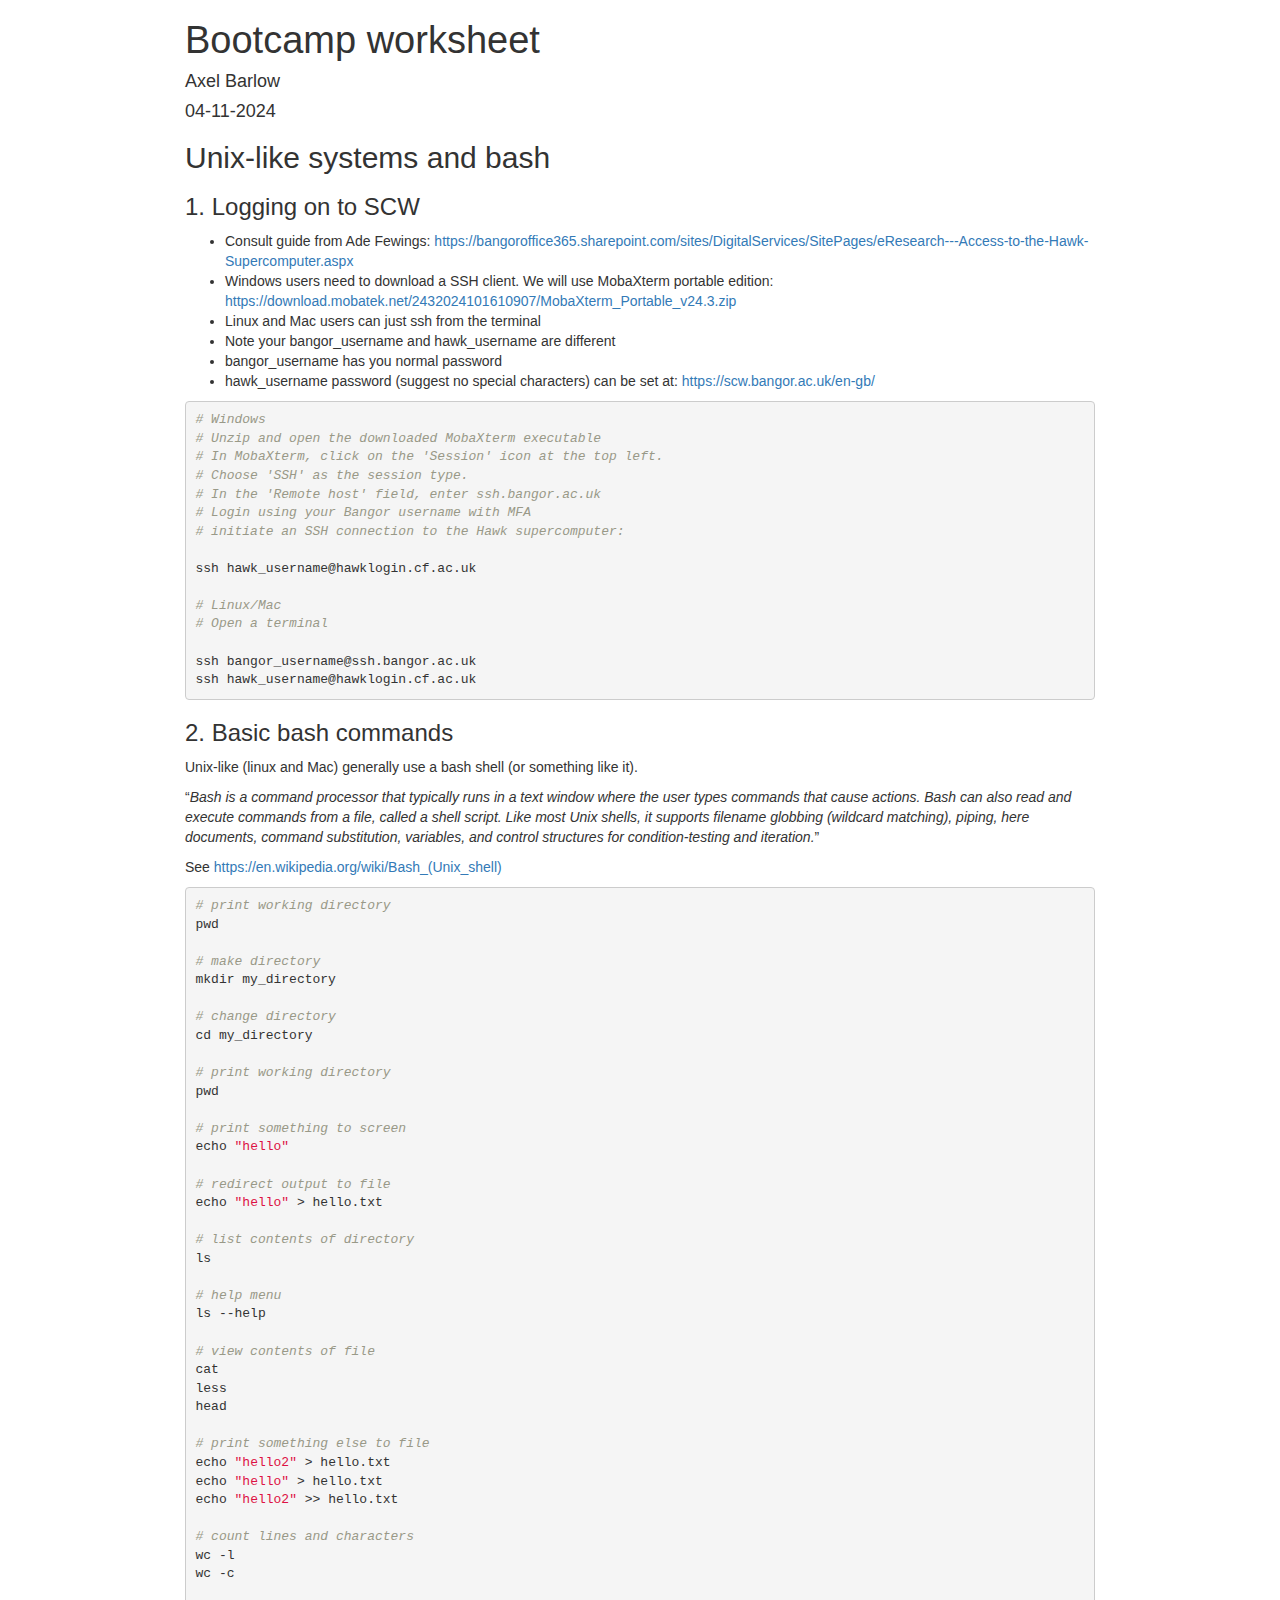
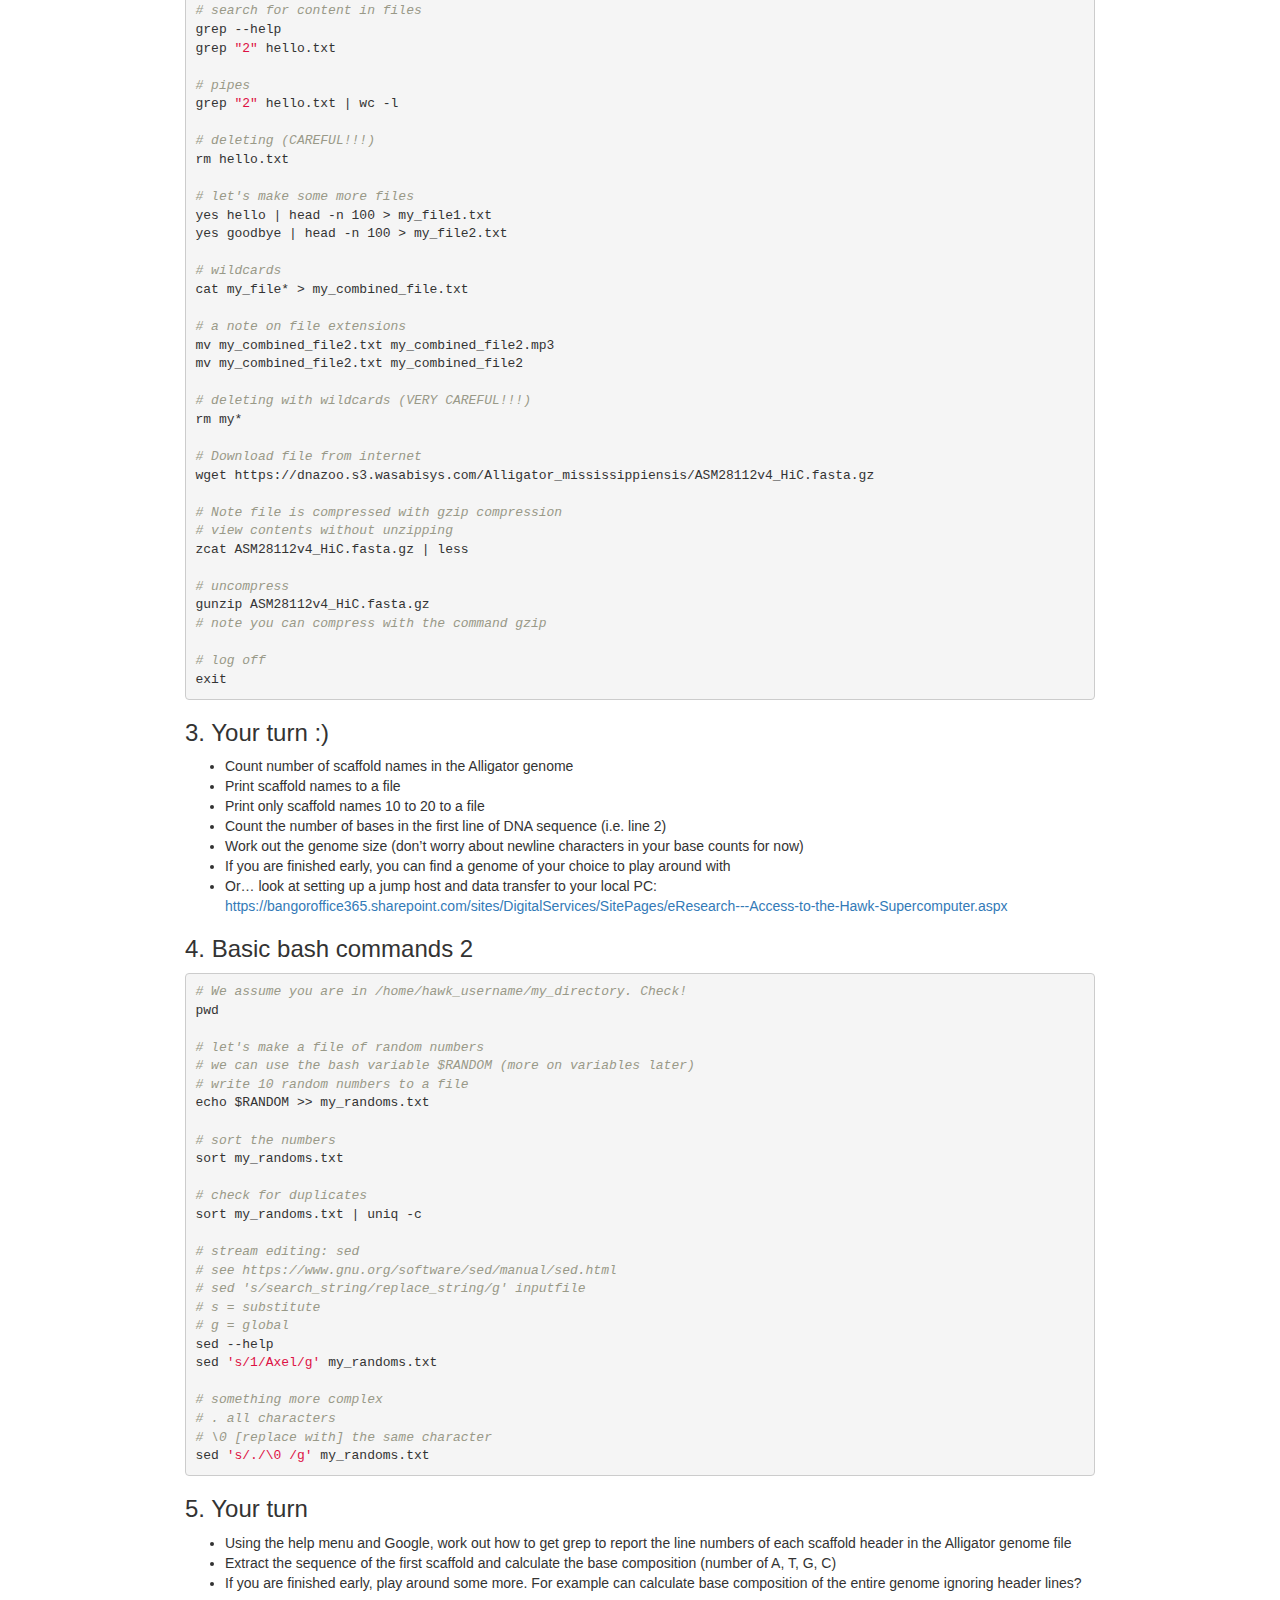
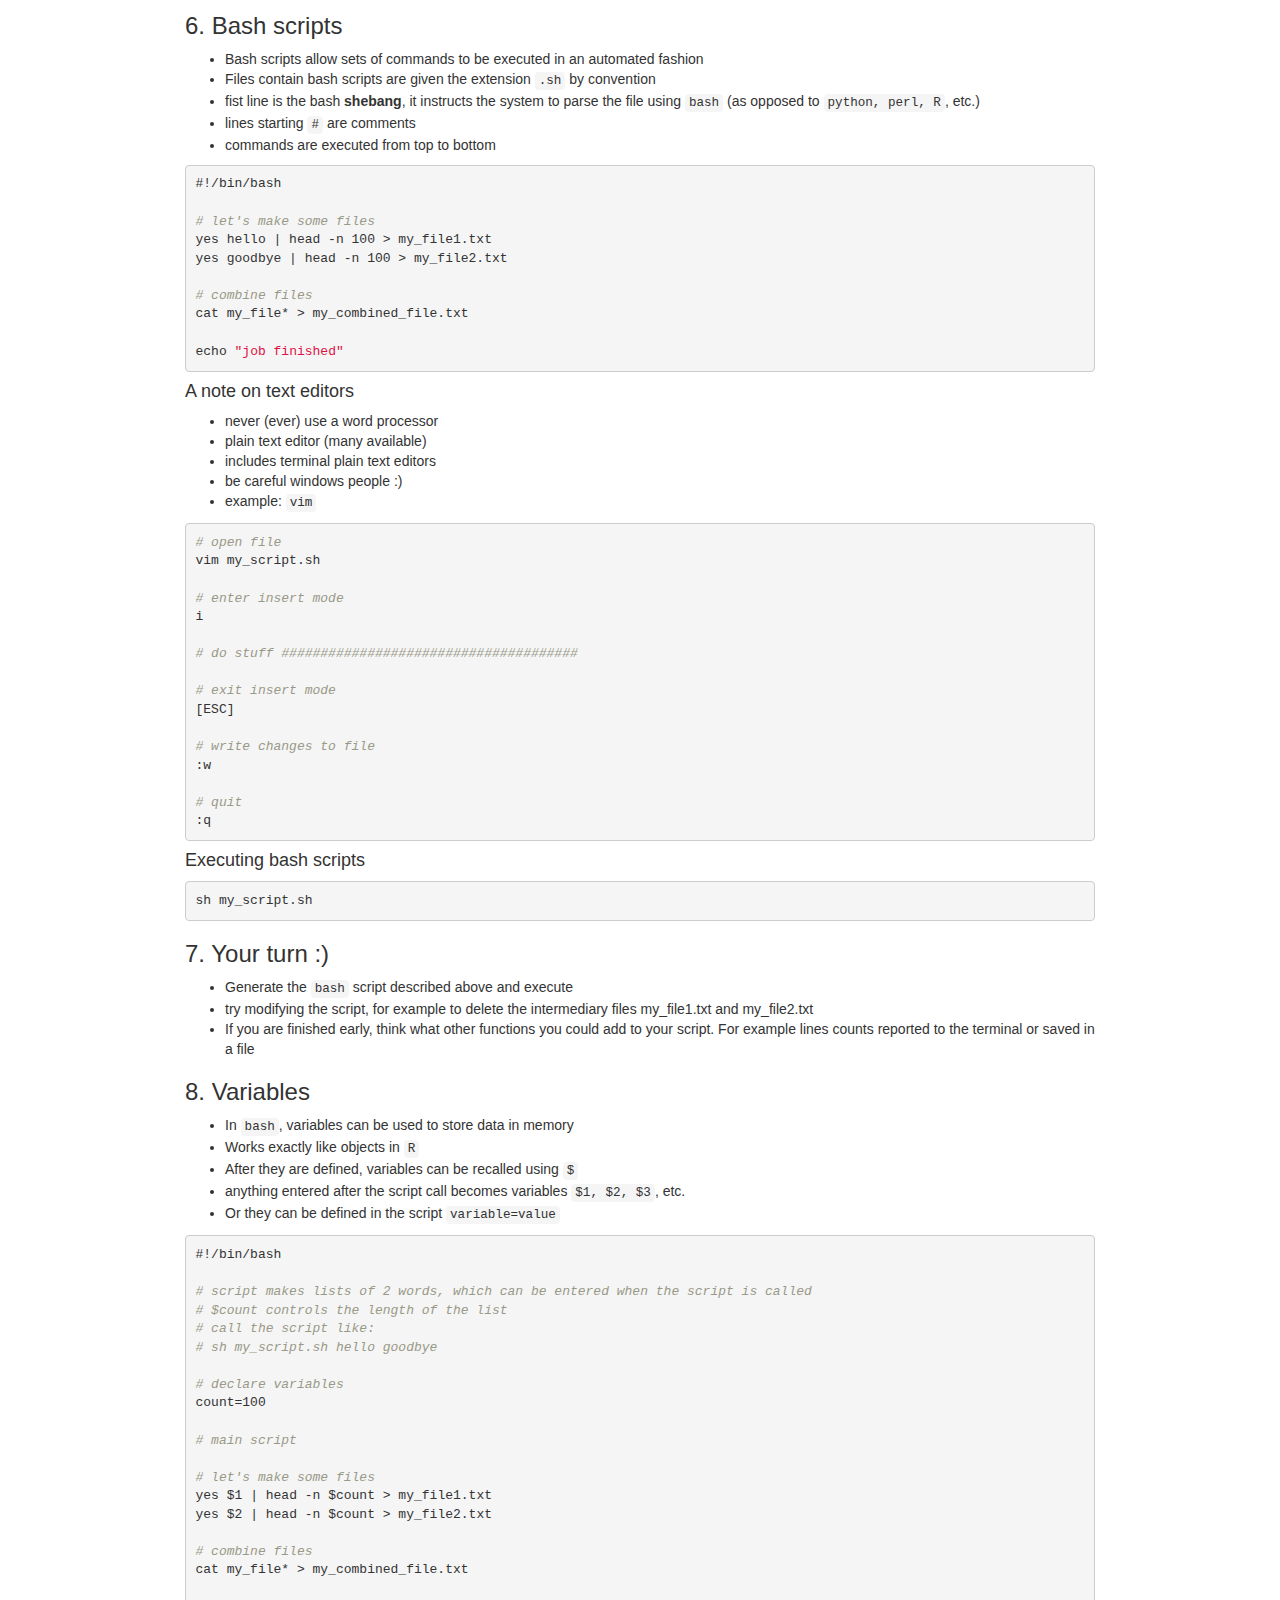
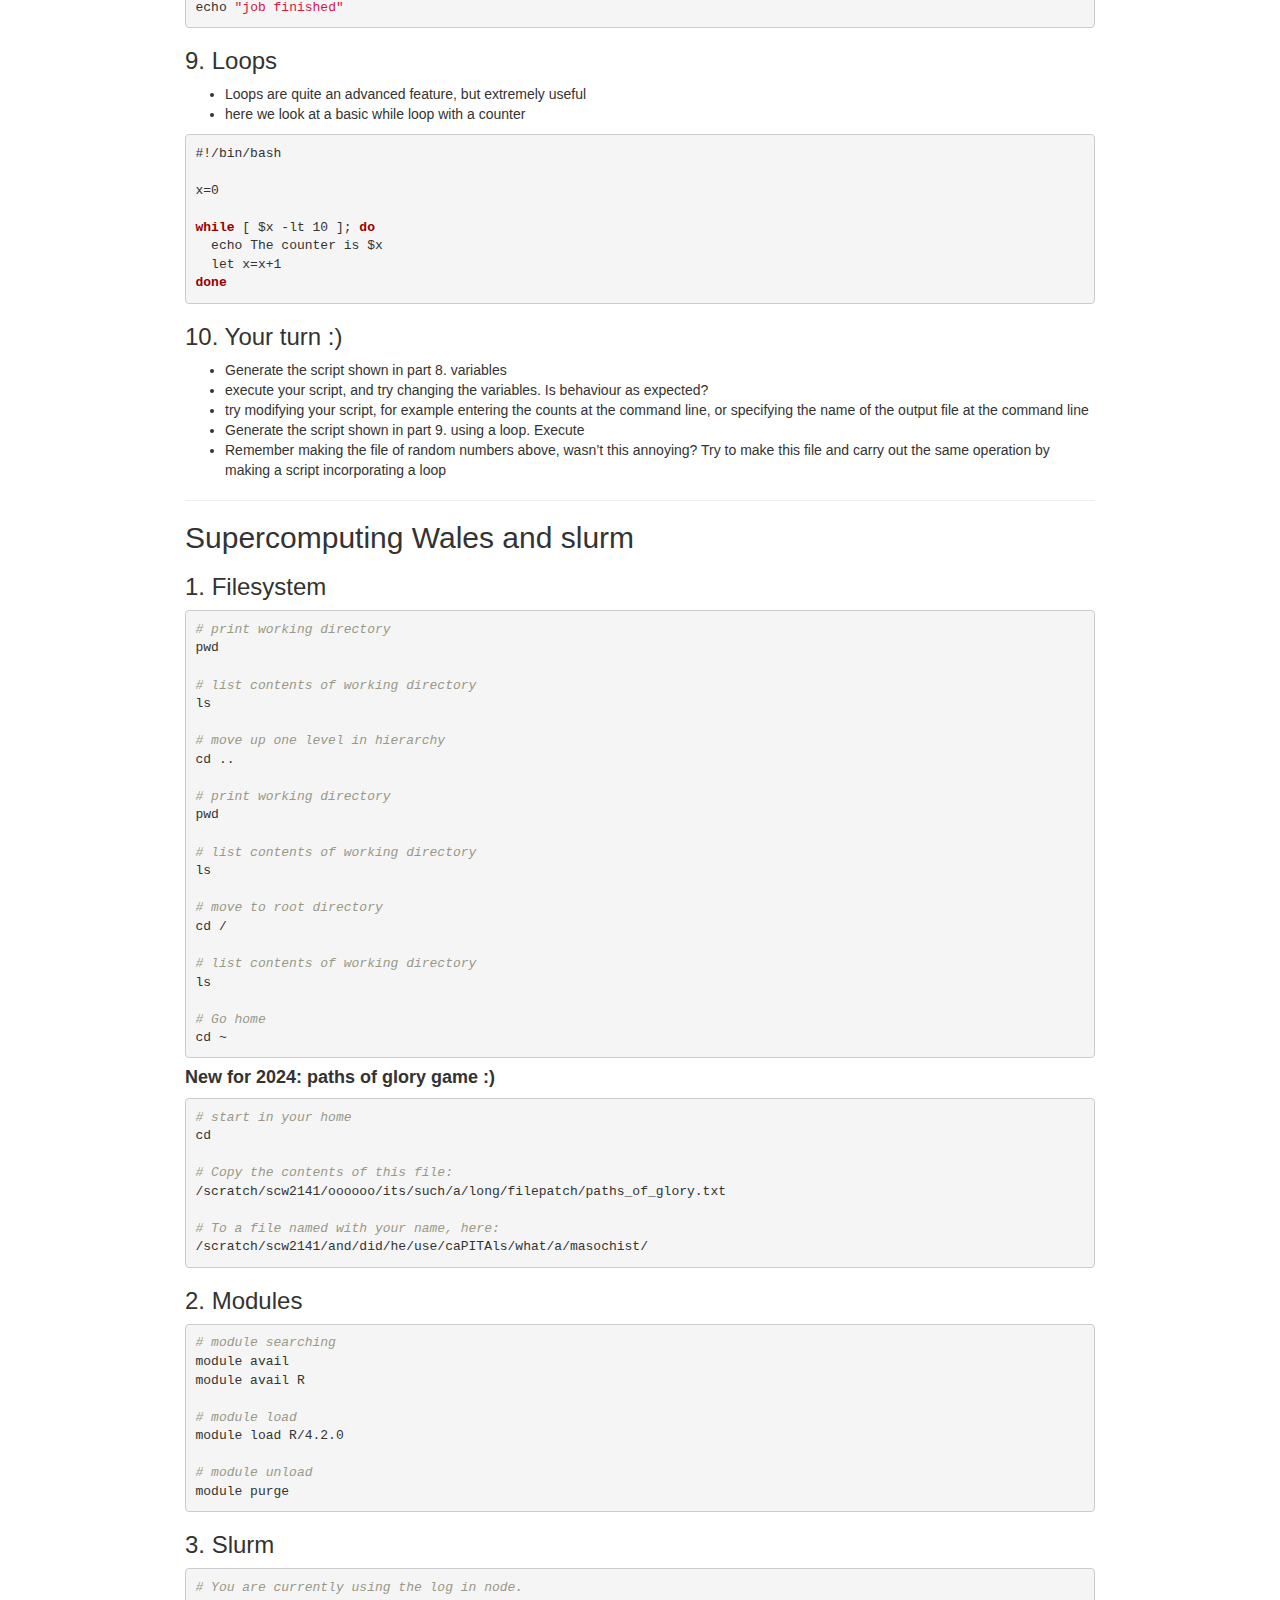
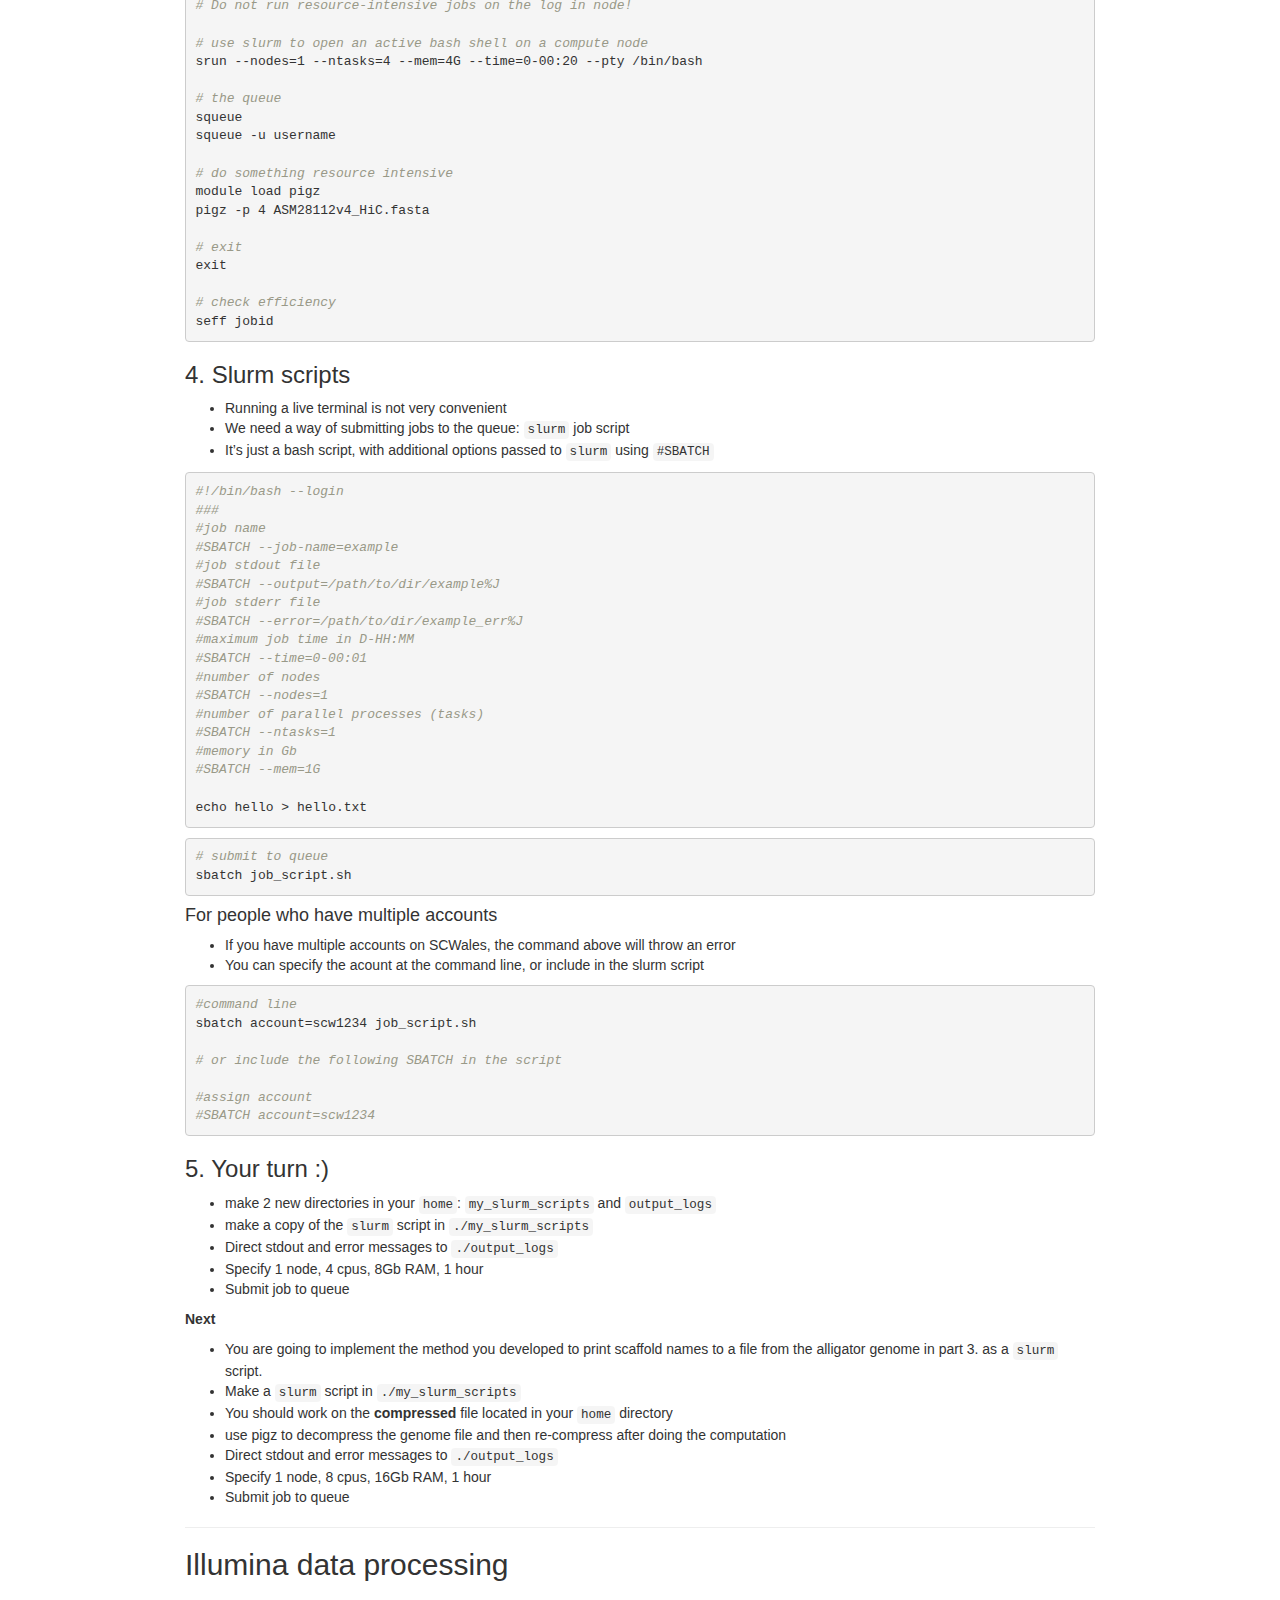
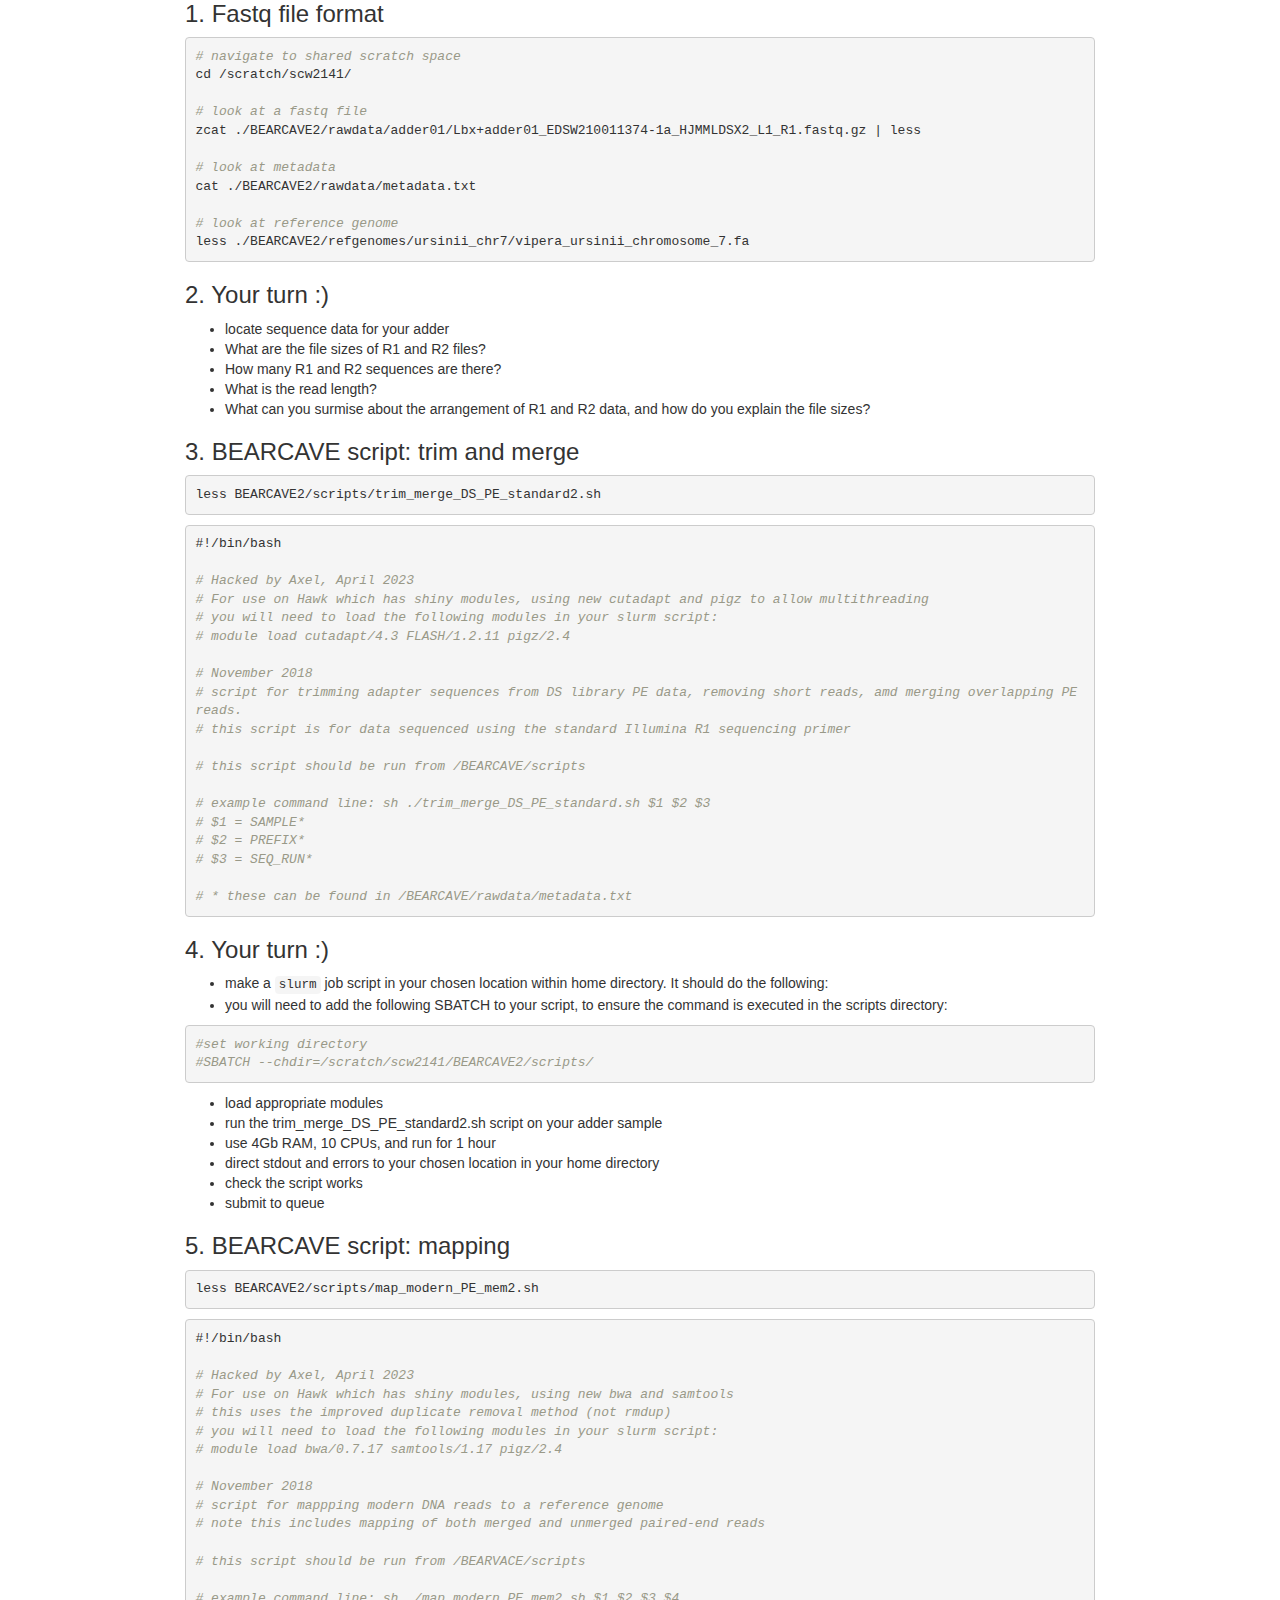
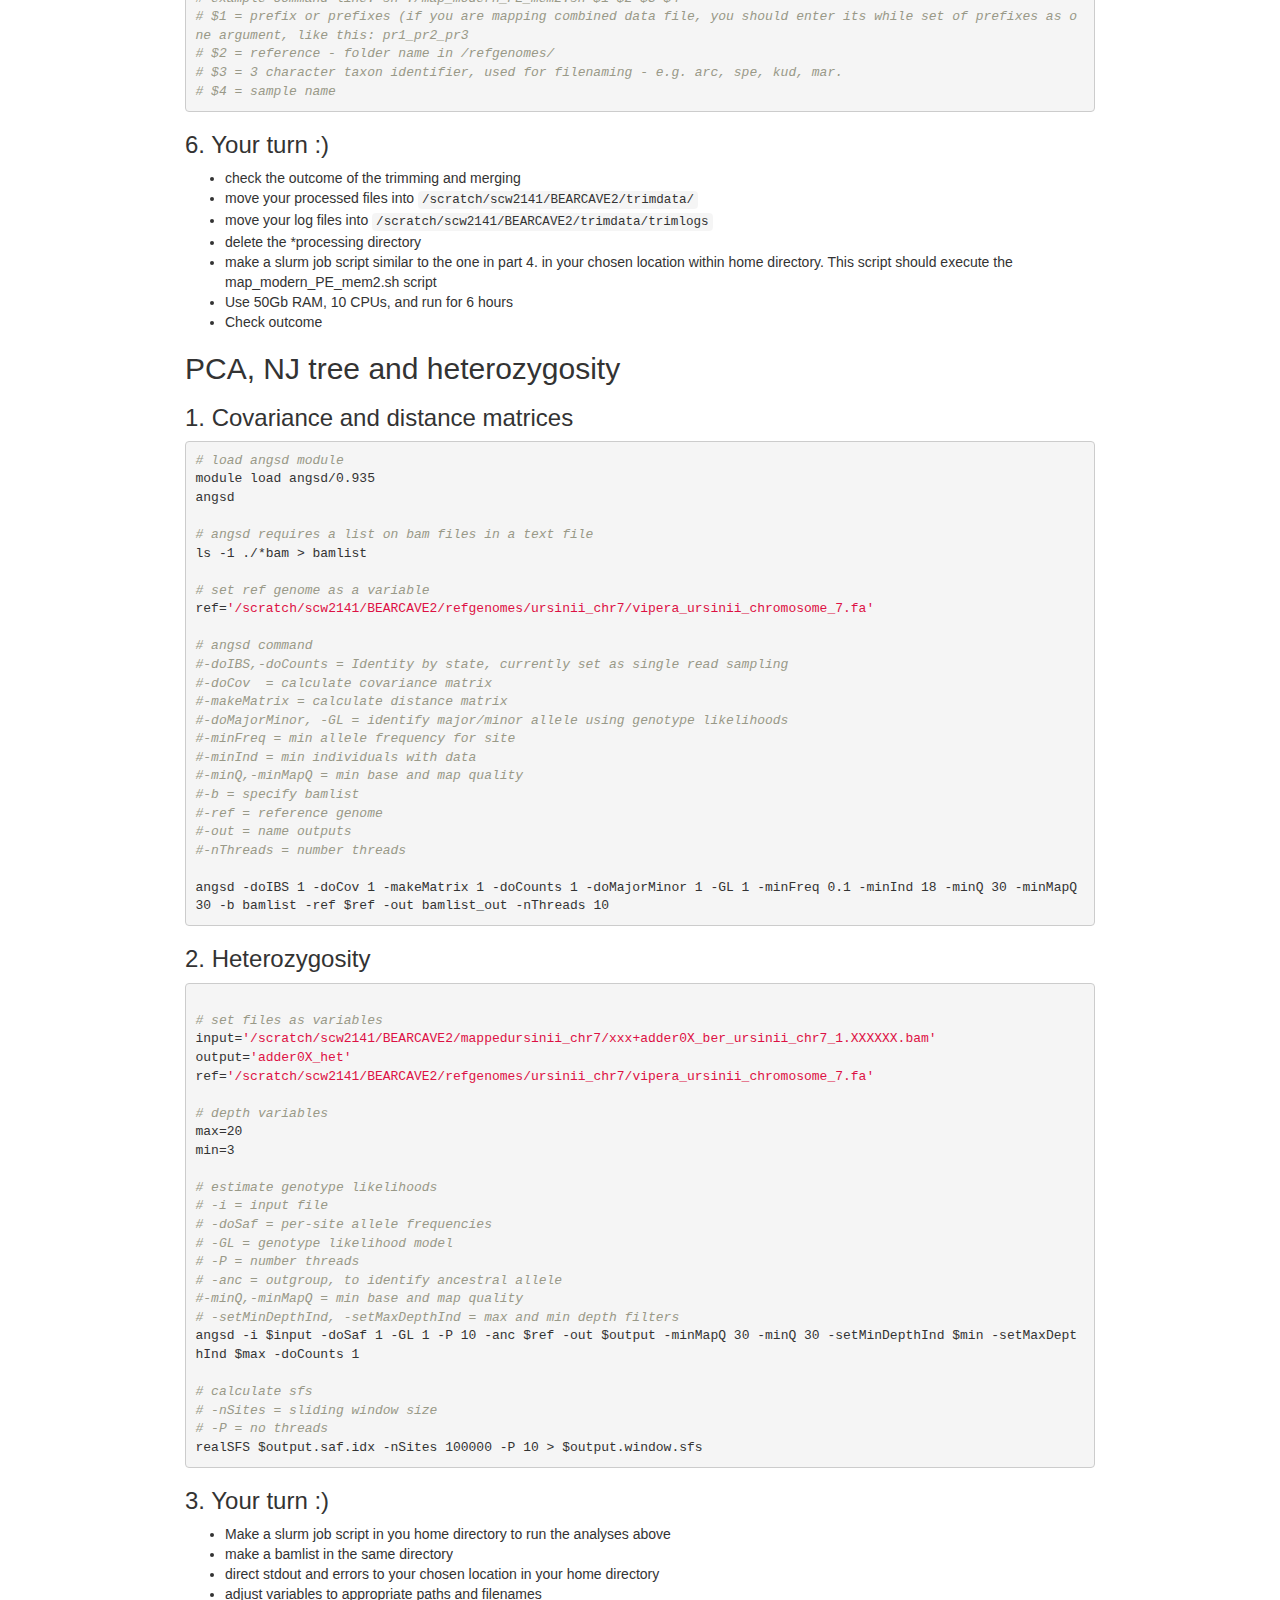
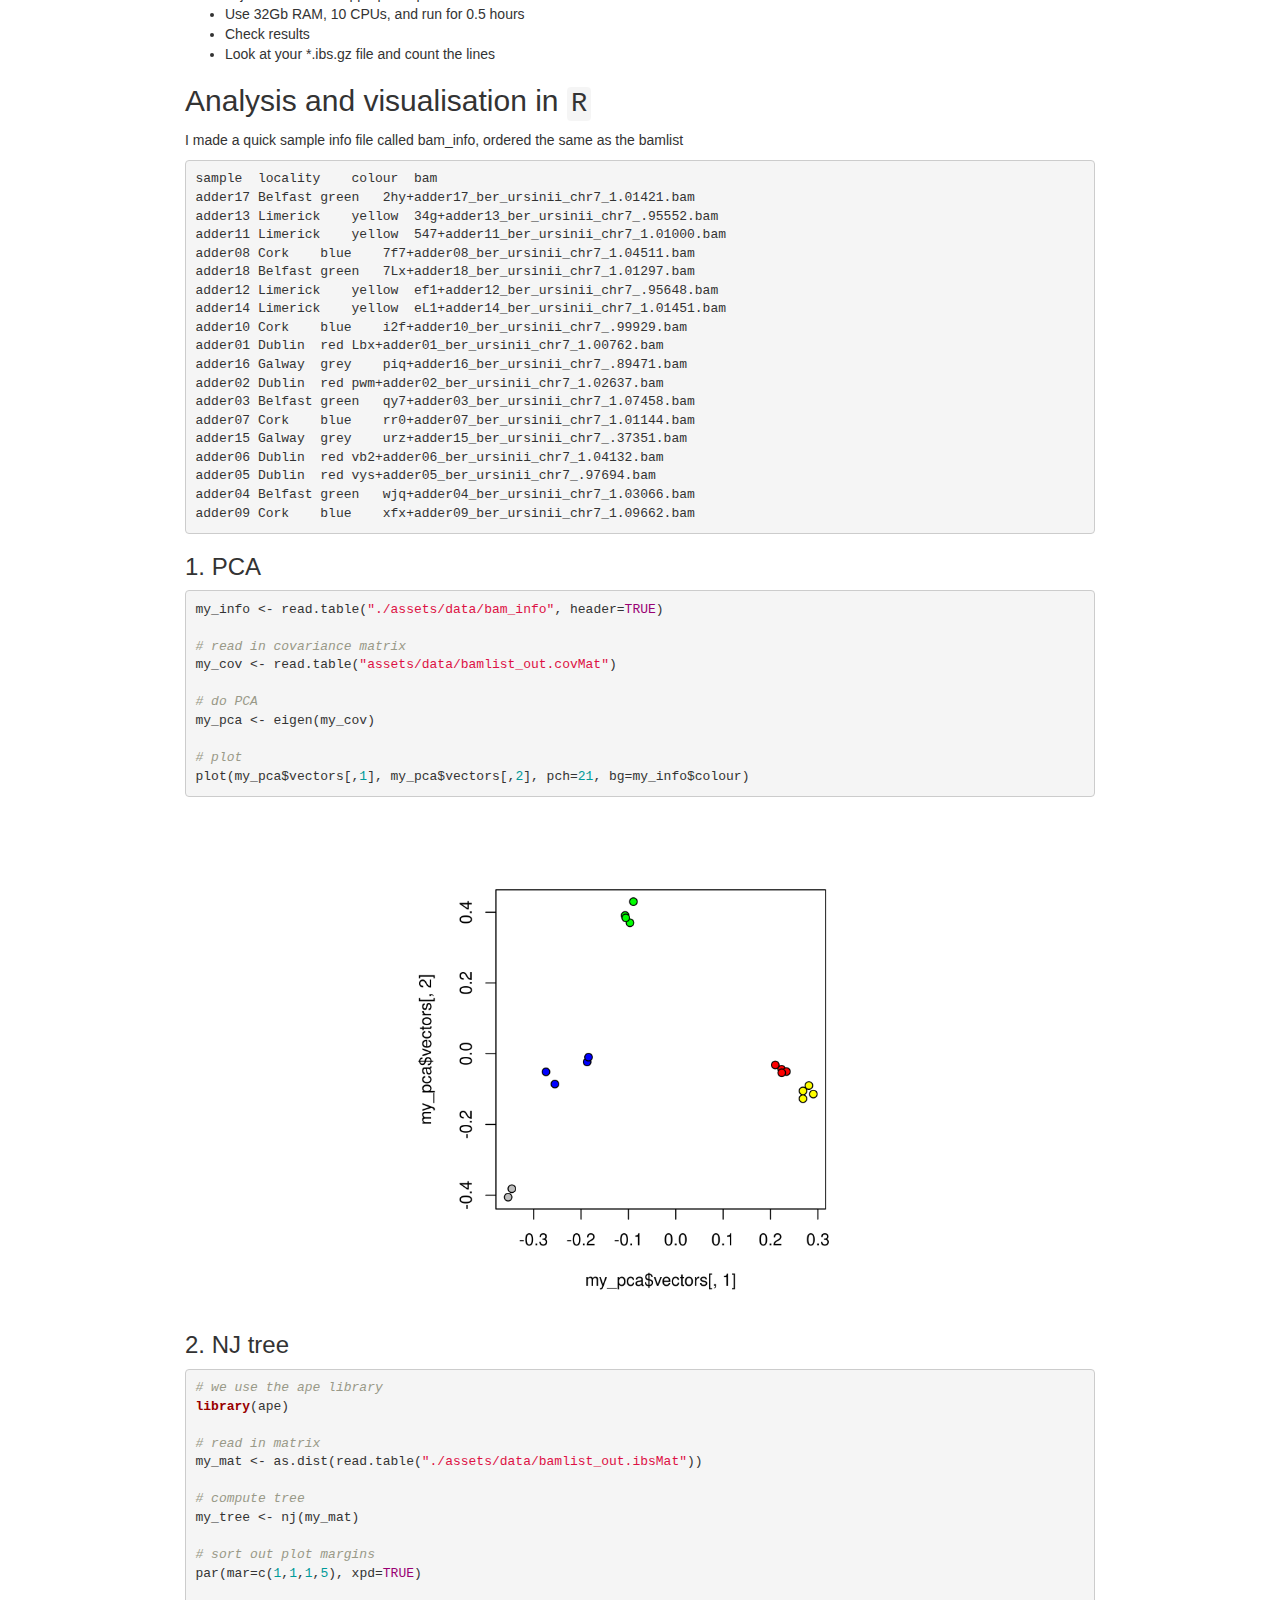
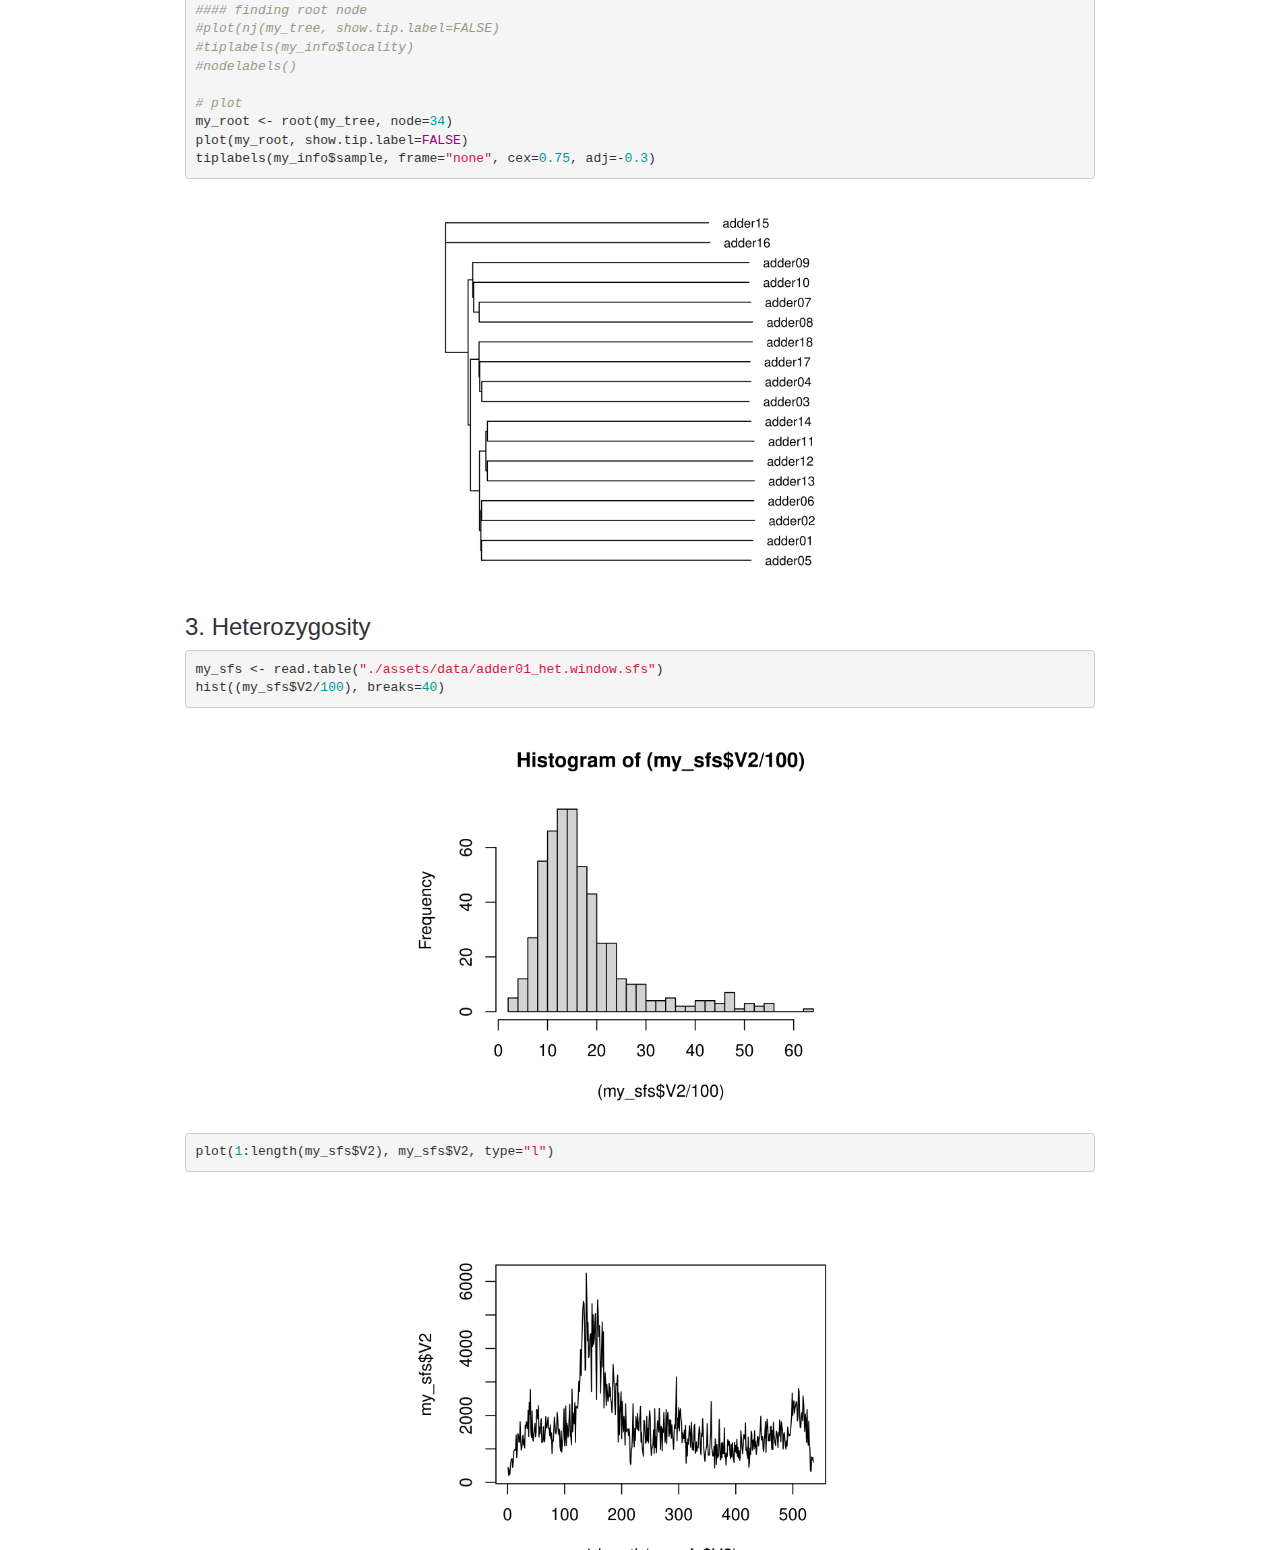
==== commit 8ae3baf5: "last min" ====
--- a/bootcamp_worksheet.html
+++ b/bootcamp_worksheet.html
@@ -11,7 +11,6 @@
 
 <meta name="author" content="Axel Barlow" />
 
-<meta name="date" content="2023-09-27" />
 
 <title>Bootcamp worksheet</title>
 
@@ -352,7 +351,7 @@
 
 <h1 class="title toc-ignore">Bootcamp worksheet</h1>
 <h4 class="author">Axel Barlow</h4>
-<h4 class="date">2023-09-27</h4>
+<h4 class="date">04-11-2024</h4>
 
 </div>
 
@@ -671,34 +670,39 @@
 <h2>Supercomputing Wales and slurm</h2>
 <div id="filesystem" class="section level3">
 <h3>1. Filesystem</h3>
-<pre class="bash"><code>
+<pre class="bash"><code># print working directory
+pwd
+
+# list contents of working directory
+ls
+
+# move up one level in hierarchy
+cd ..
+
 # print working directory
 pwd
 
 # list contents of working directory
 ls
 
-# move up one level in hierarchy
-cd ..
-
-# print working directory
-pwd
+# move to root directory 
+cd /
 
 # list contents of working directory
 ls
-
-# move to root directory 
-cd /
 
 # Go home
 cd ~</code></pre>
 <div id="new-for-2024-paths-of-glory-game" class="section level4">
-<h4>New for 2024: paths of glory game :)</h4>
-<pre class="bash"><code># Copy the contents of this file:
+<h4><strong>New for 2024: paths of glory game :)</strong></h4>
+<pre class="bash"><code># start in your home
+cd
+
+# Copy the contents of this file:
+/scratch/scw2141/oooooo/its/such/a/long/filepatch/paths_of_glory.txt
 
 # To a file named with your name, here:
-
-</code></pre>
+/scratch/scw2141/and/did/he/use/caPITAls/what/a/masochist/</code></pre>
 </div>
 </div>
 <div id="modules" class="section level3">
@@ -719,7 +723,7 @@
 # Do not run resource-intensive jobs on the log in node!
 
 # use slurm to open an active bash shell on a compute node
-srun --nodes=1 --ntasks=4 --mem=4G --time=0-01:00 --pty /bin/bash
+srun --nodes=1 --ntasks=4 --mem=4G --time=0-00:20 --pty /bin/bash
 
 # the queue
 squeue
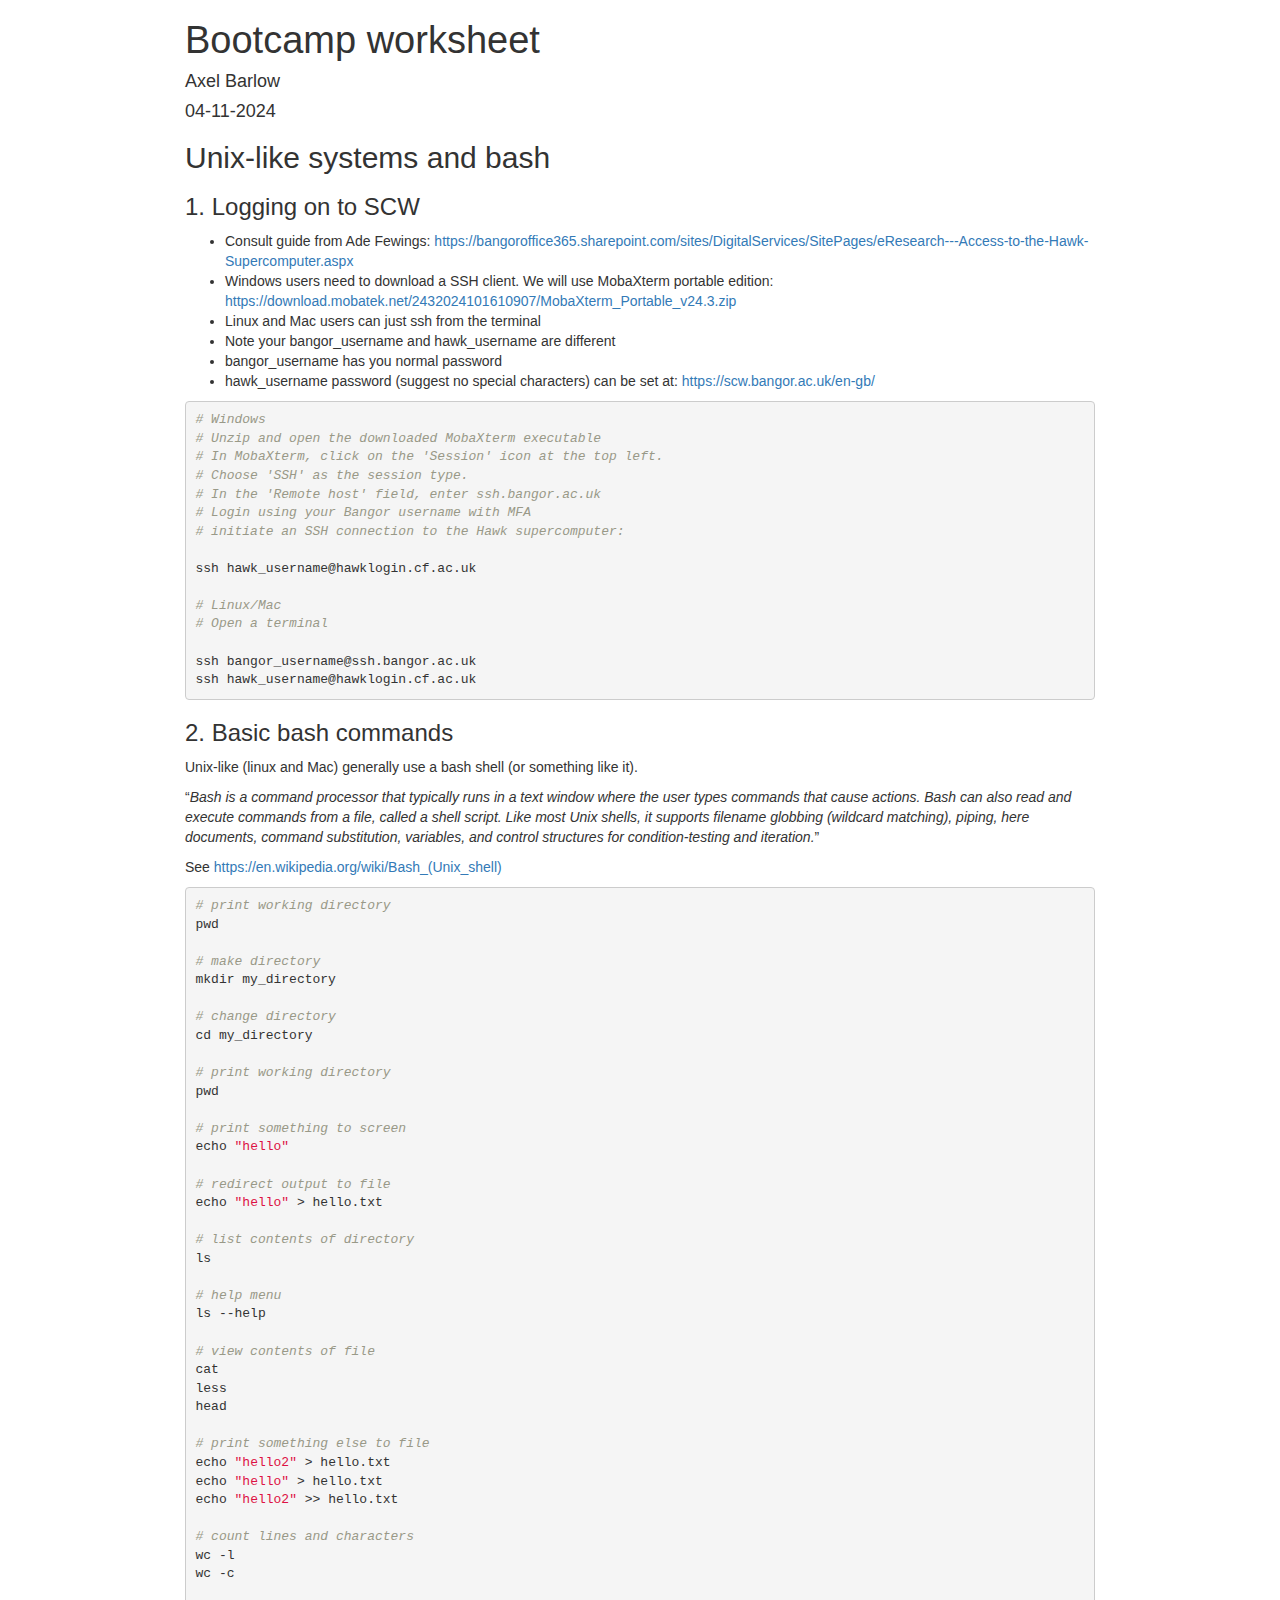
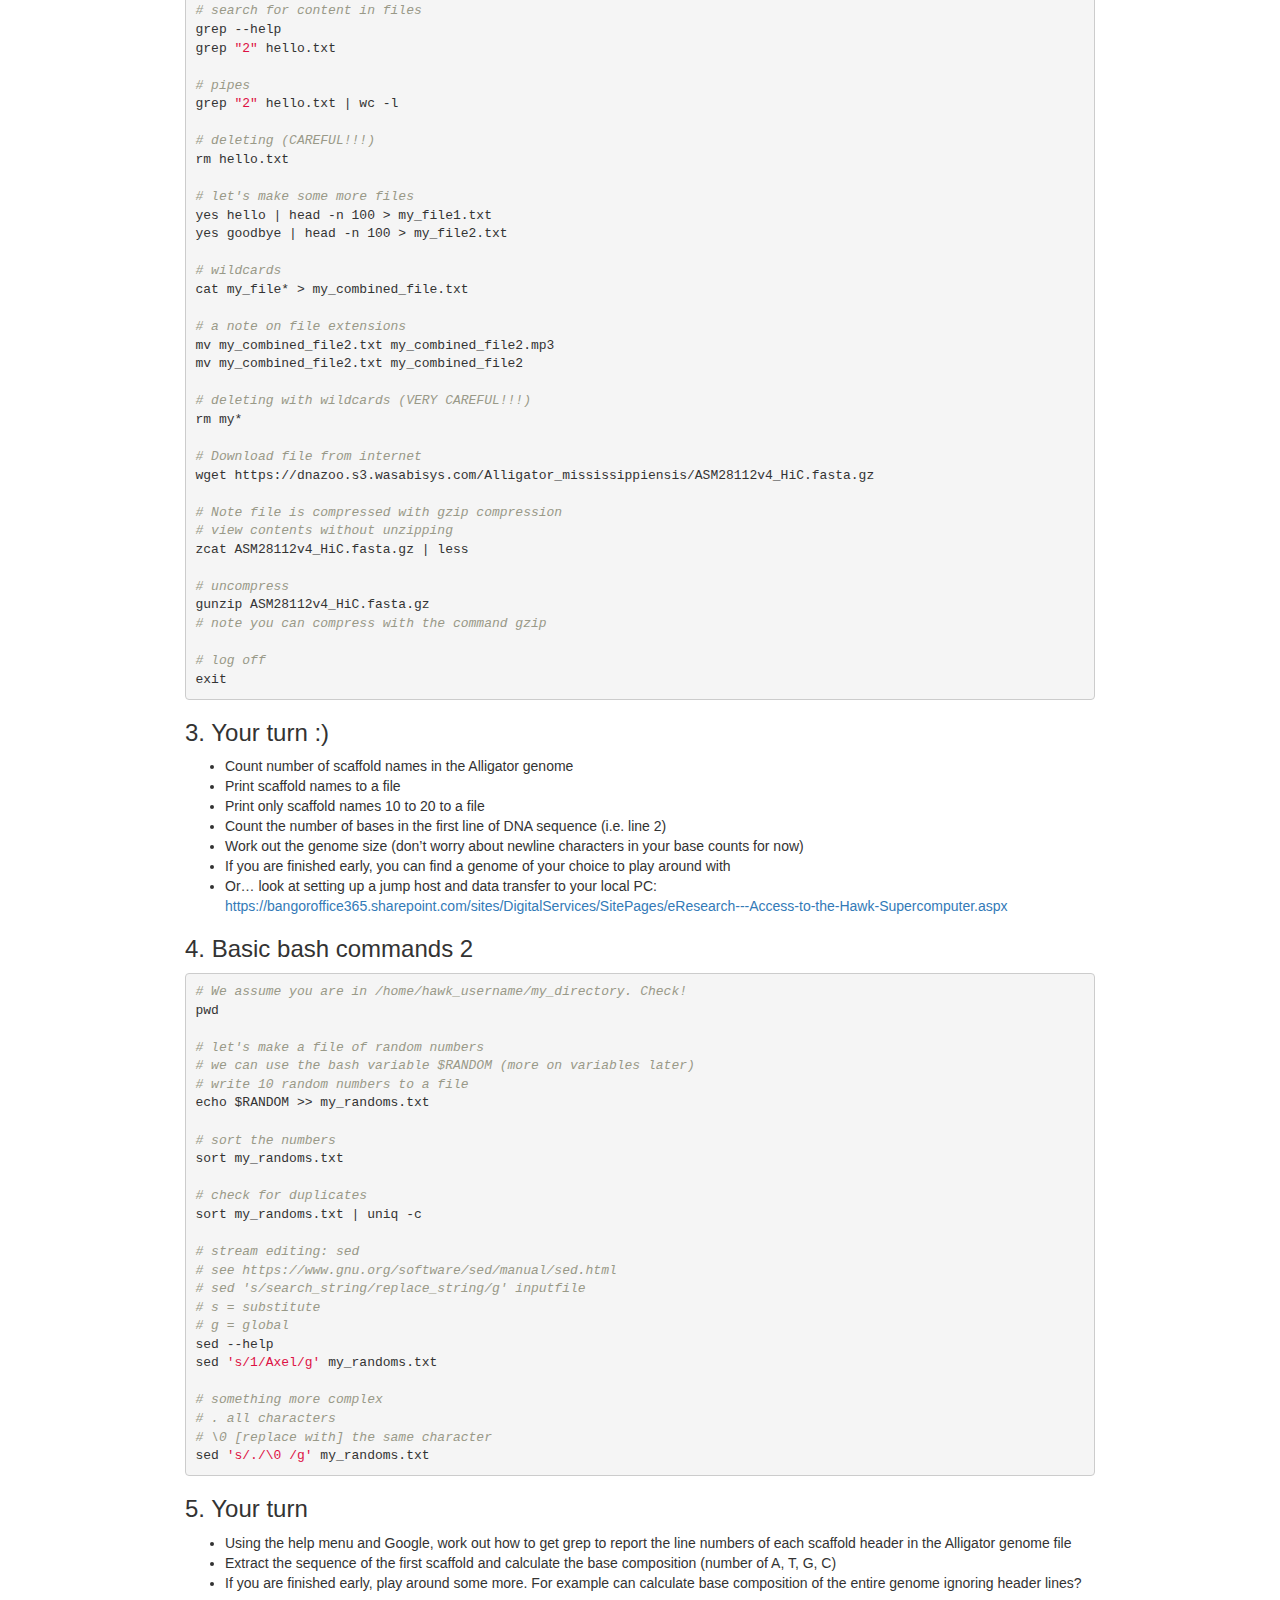
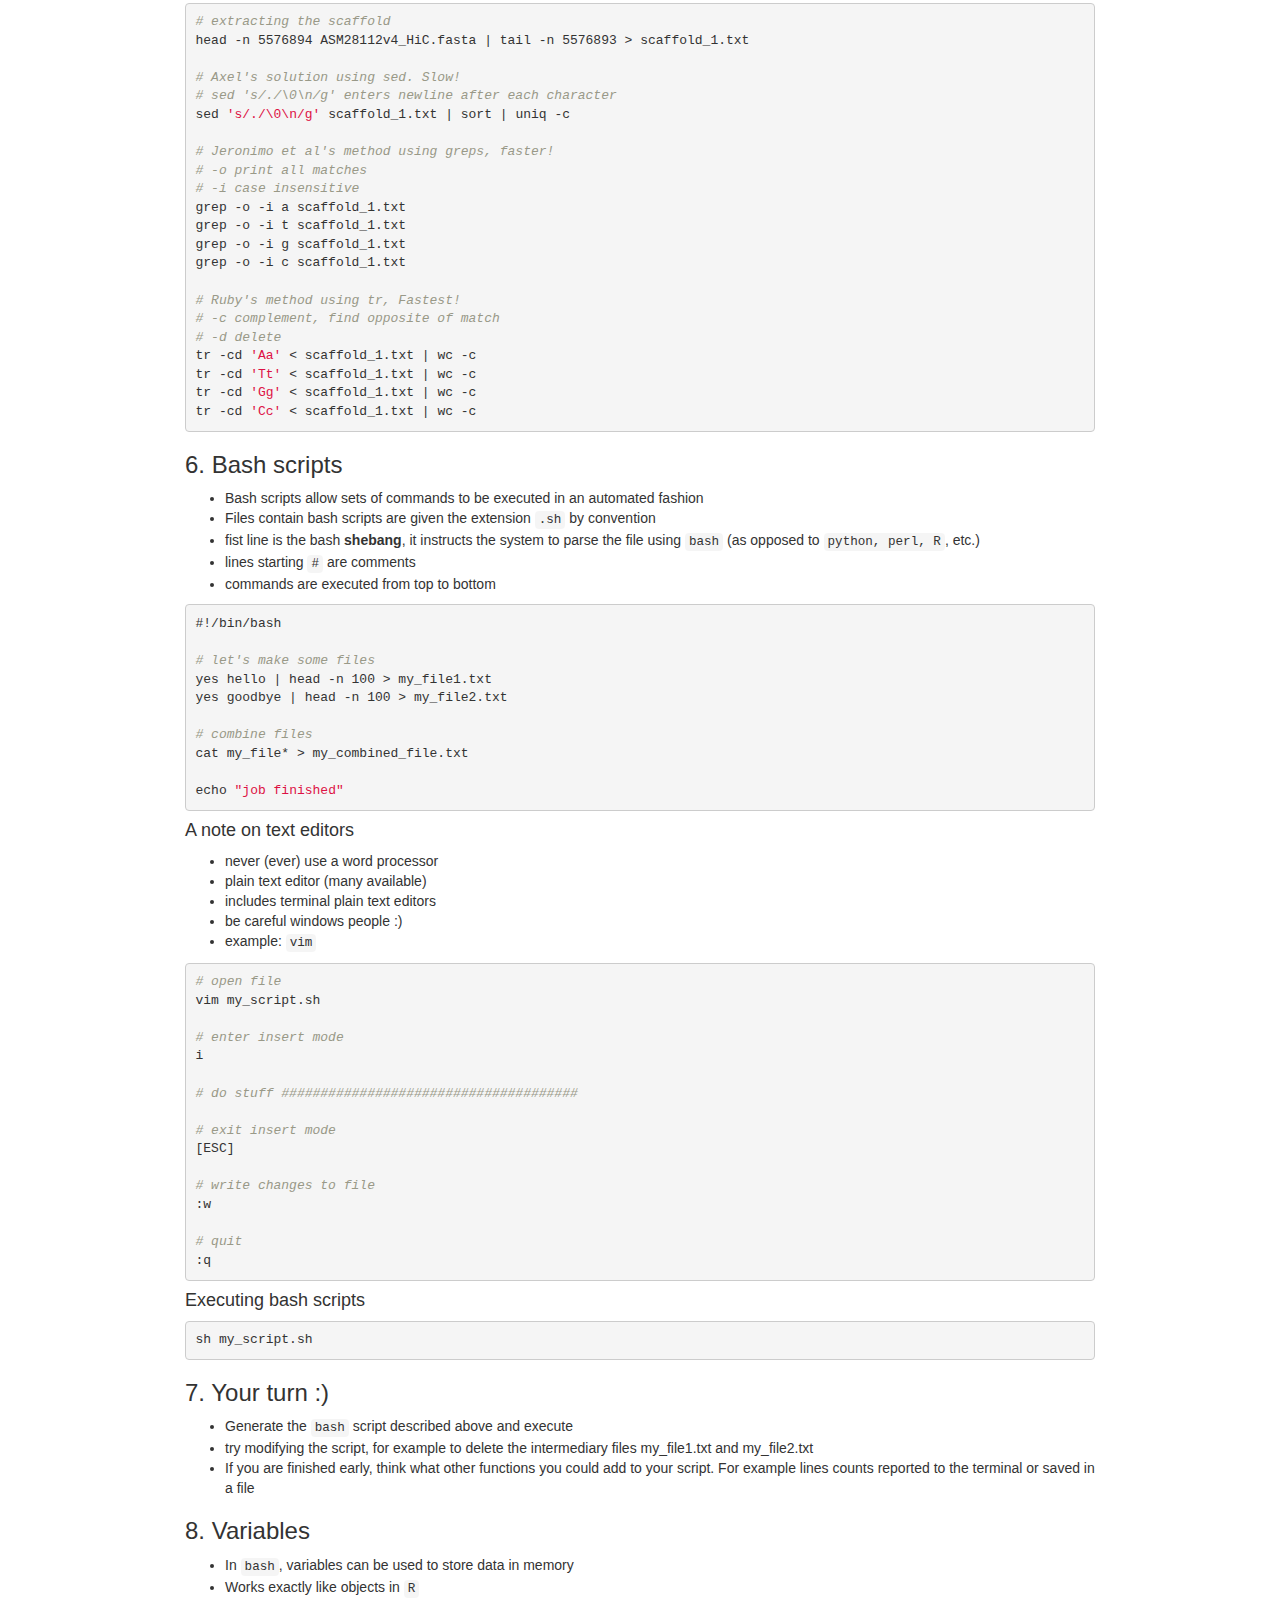
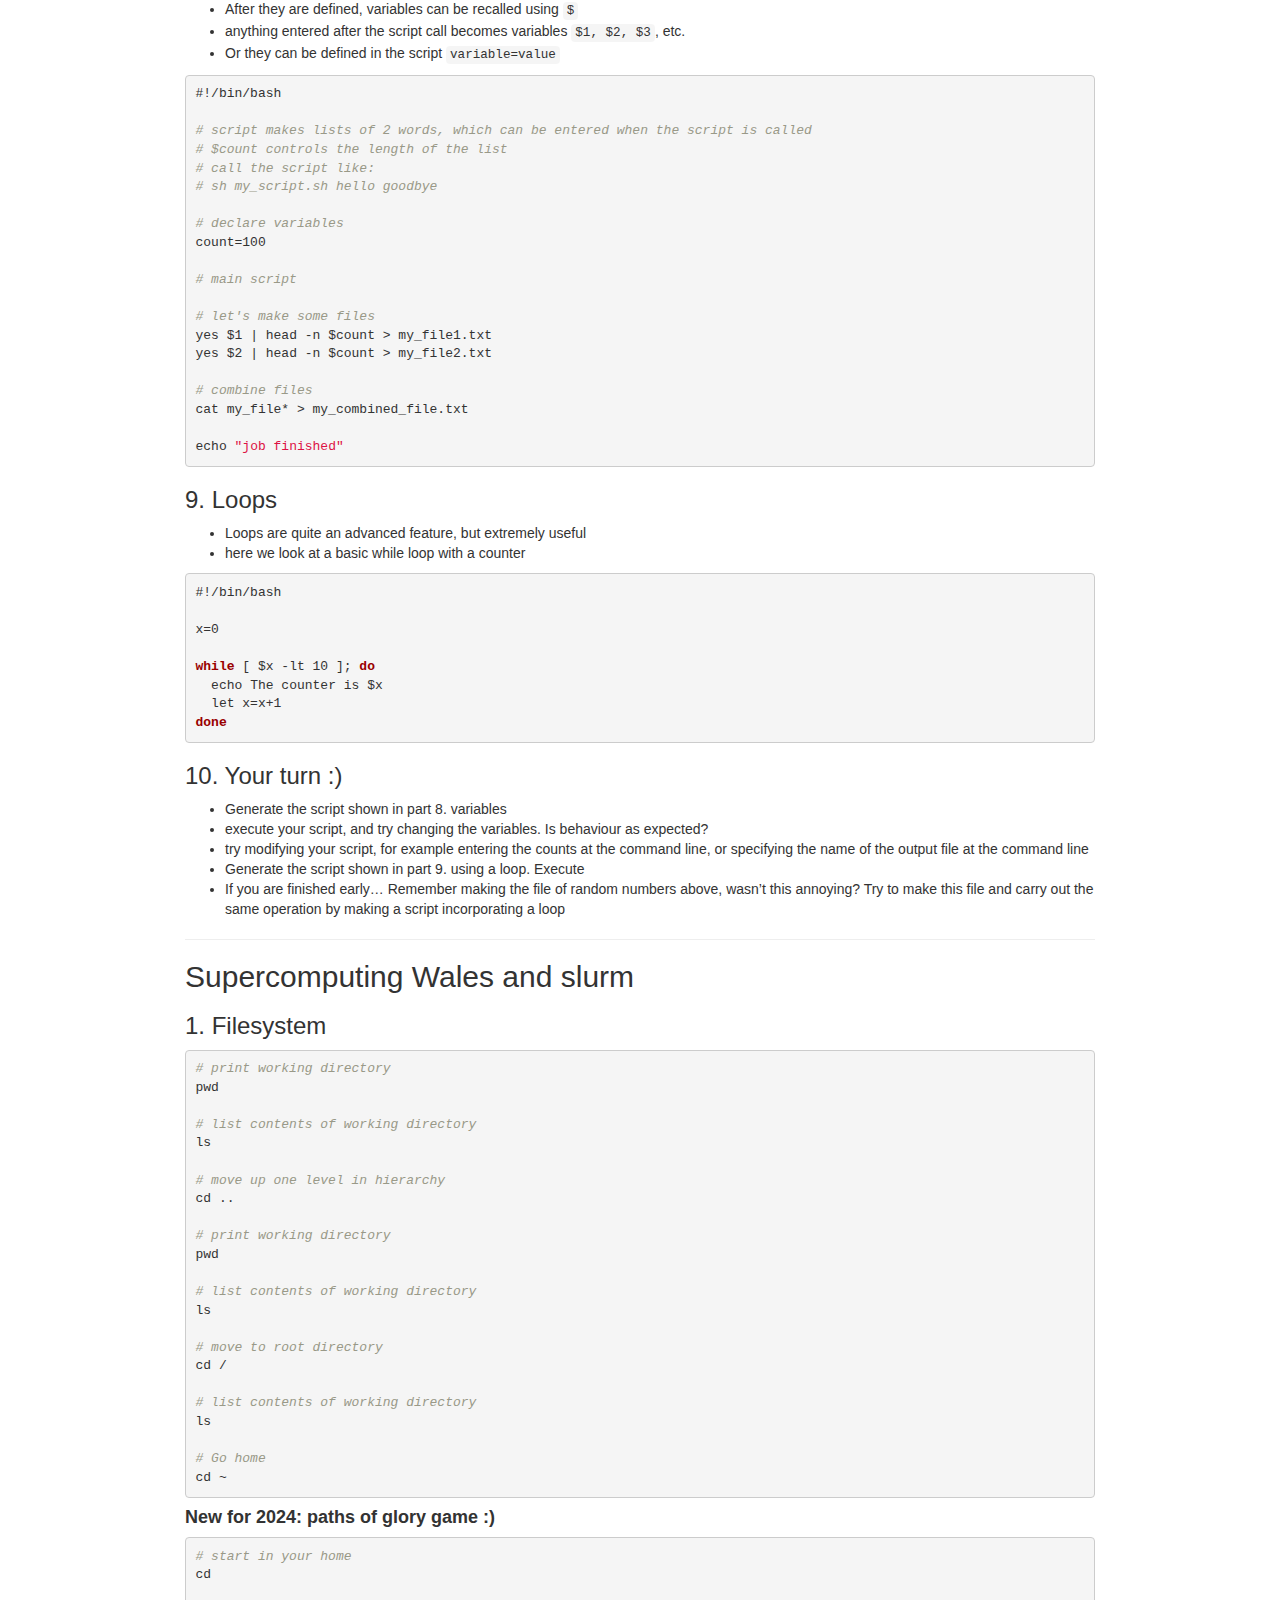
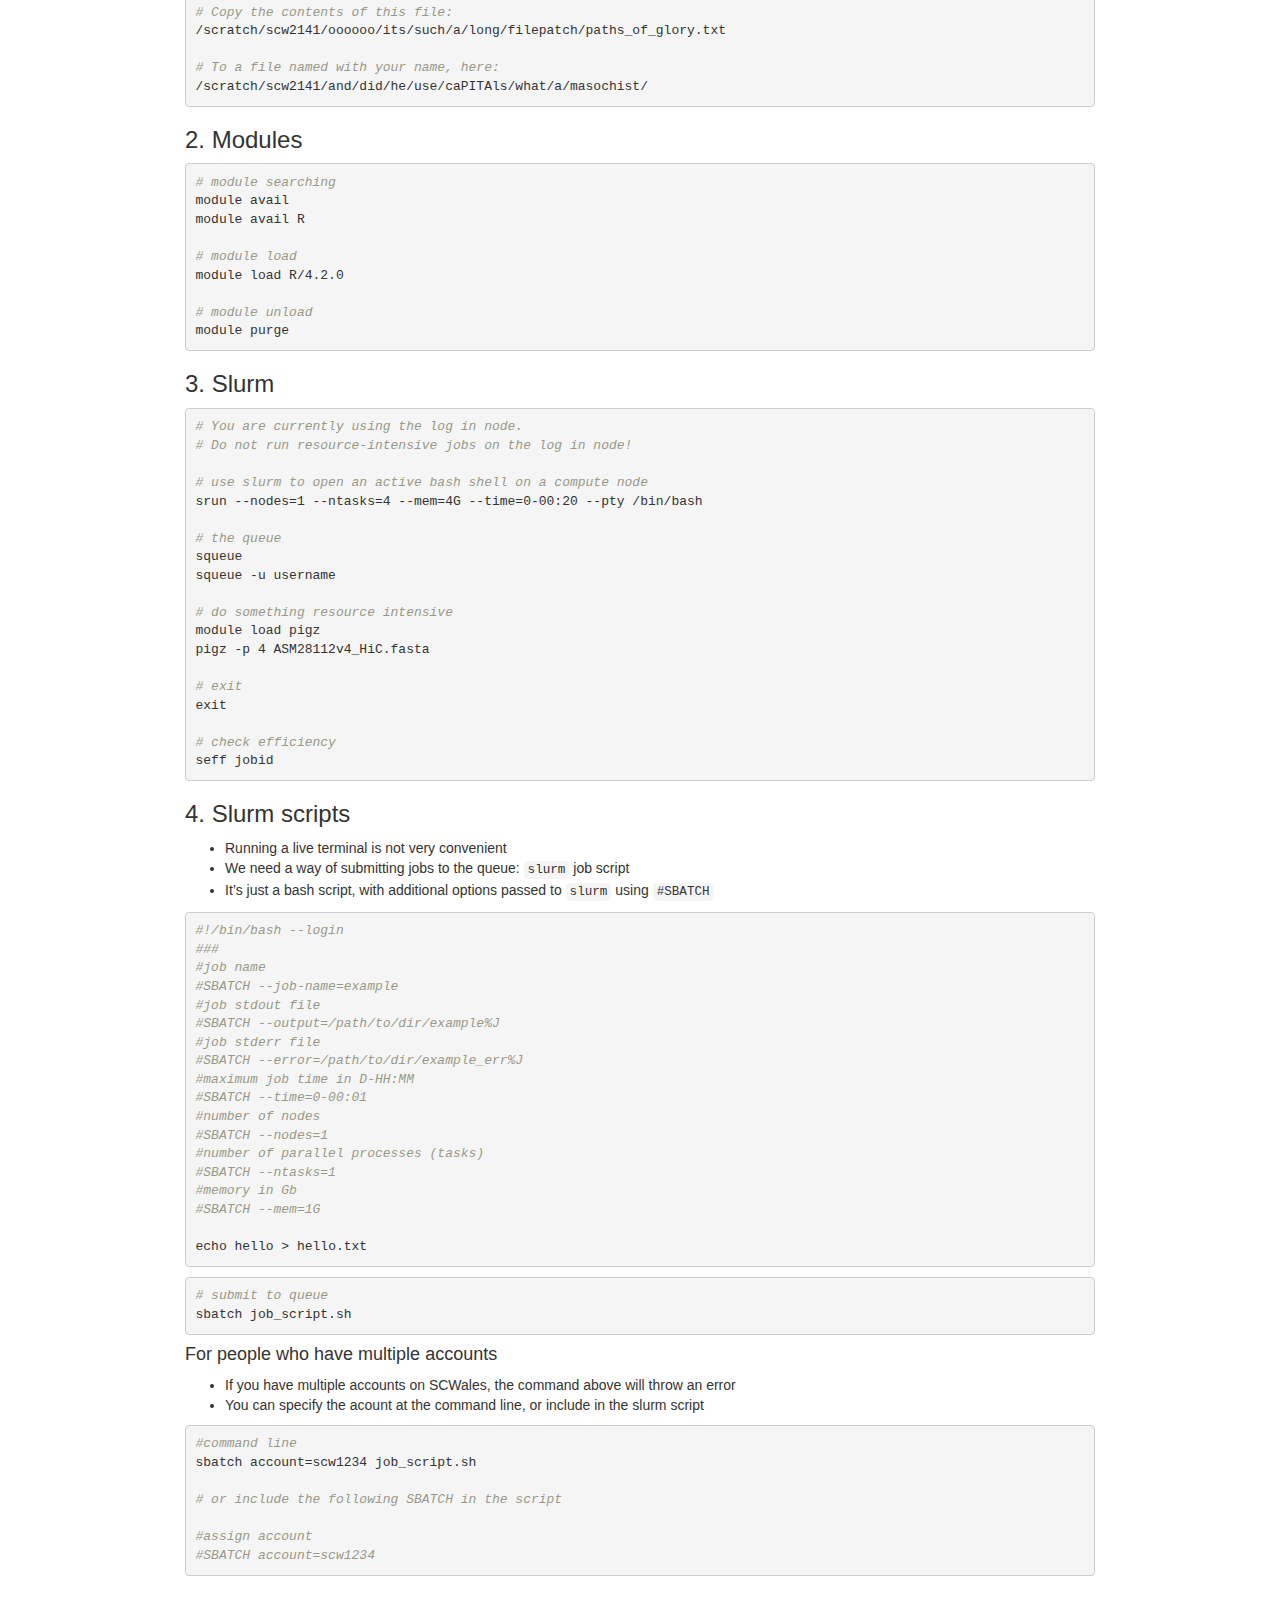
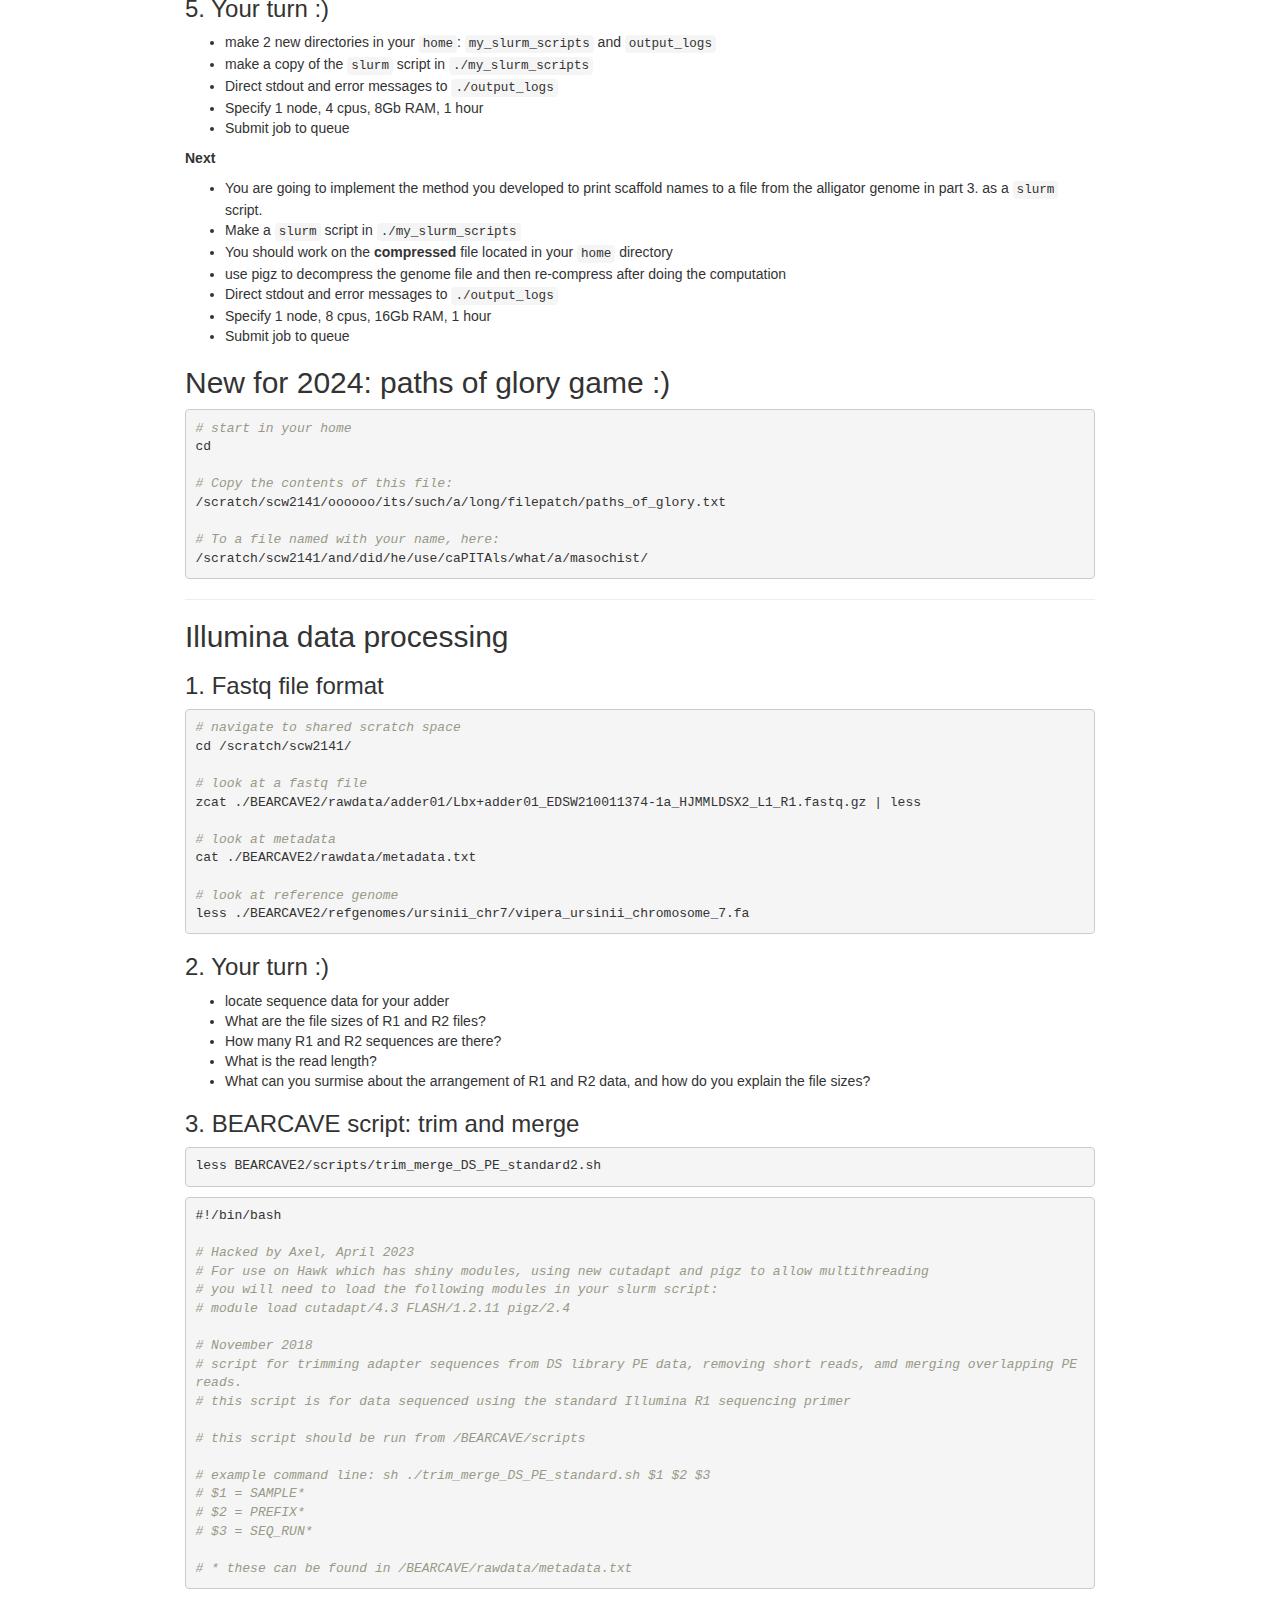
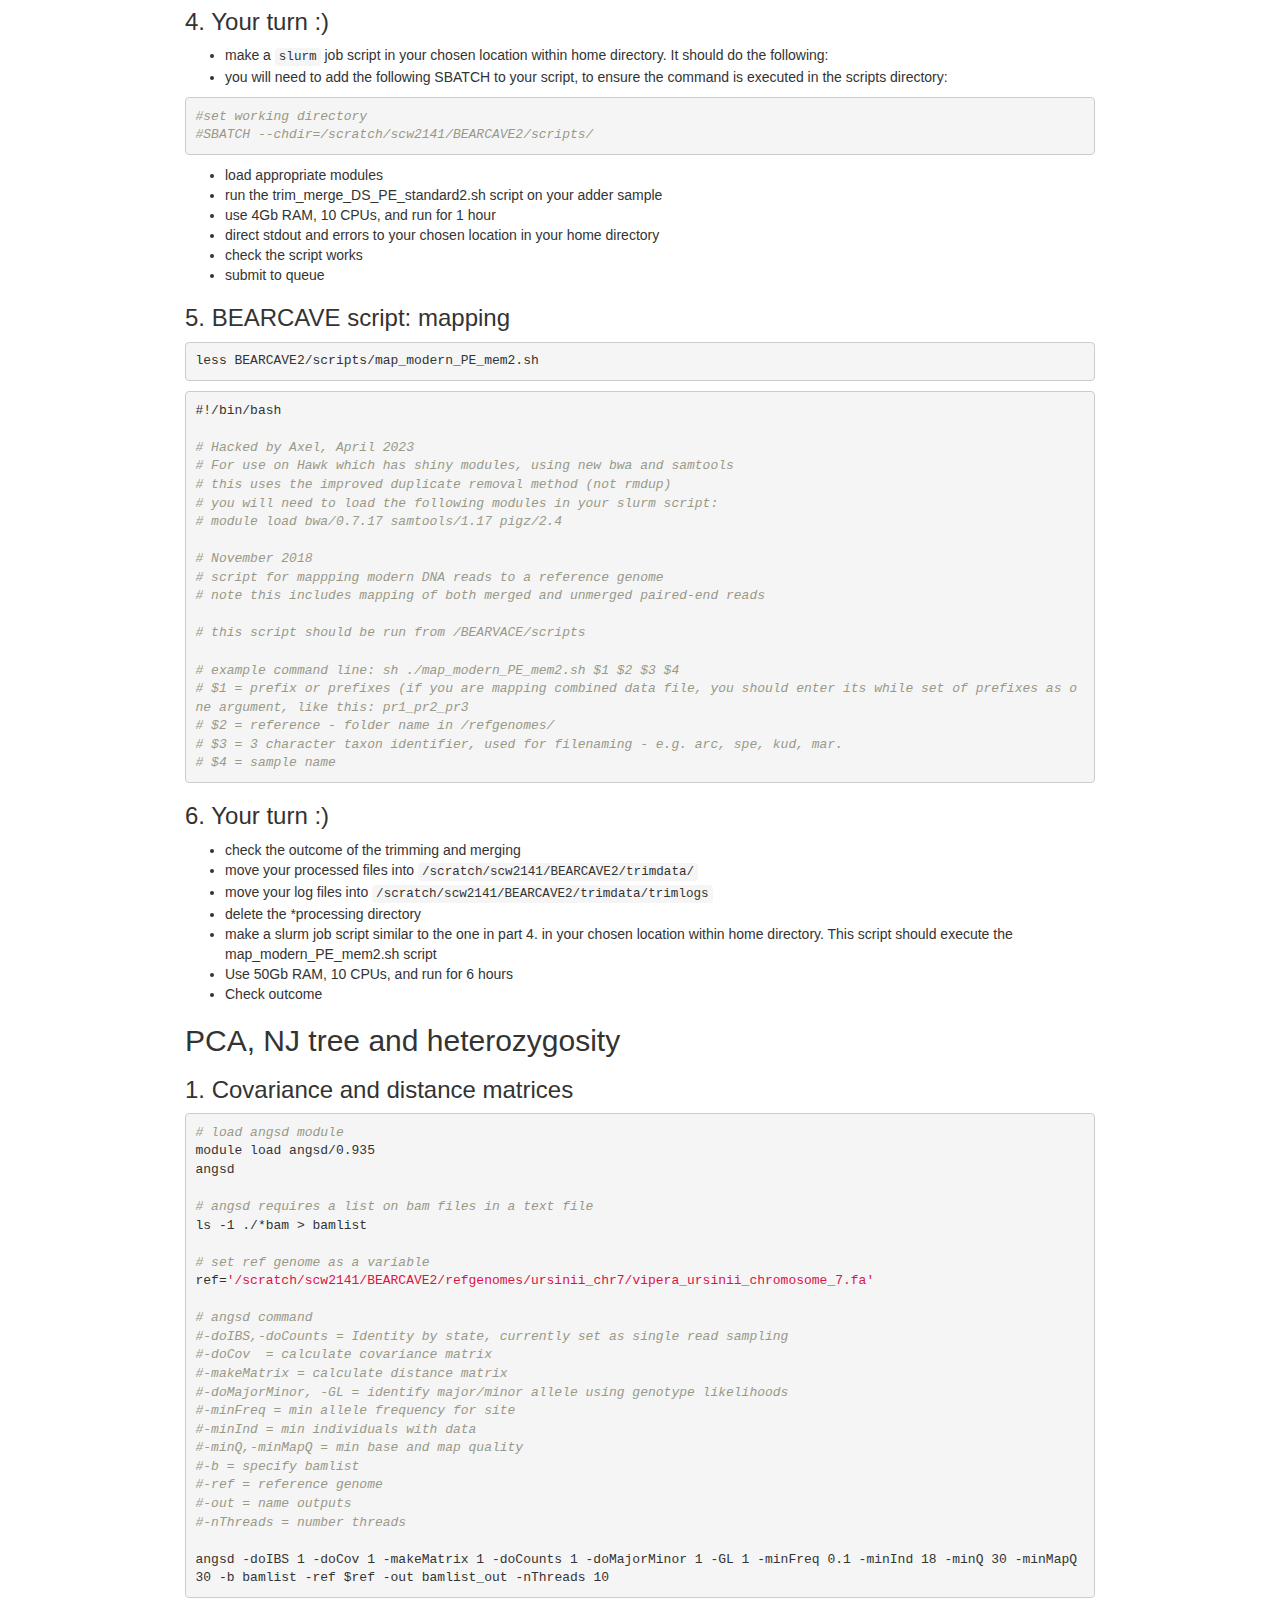
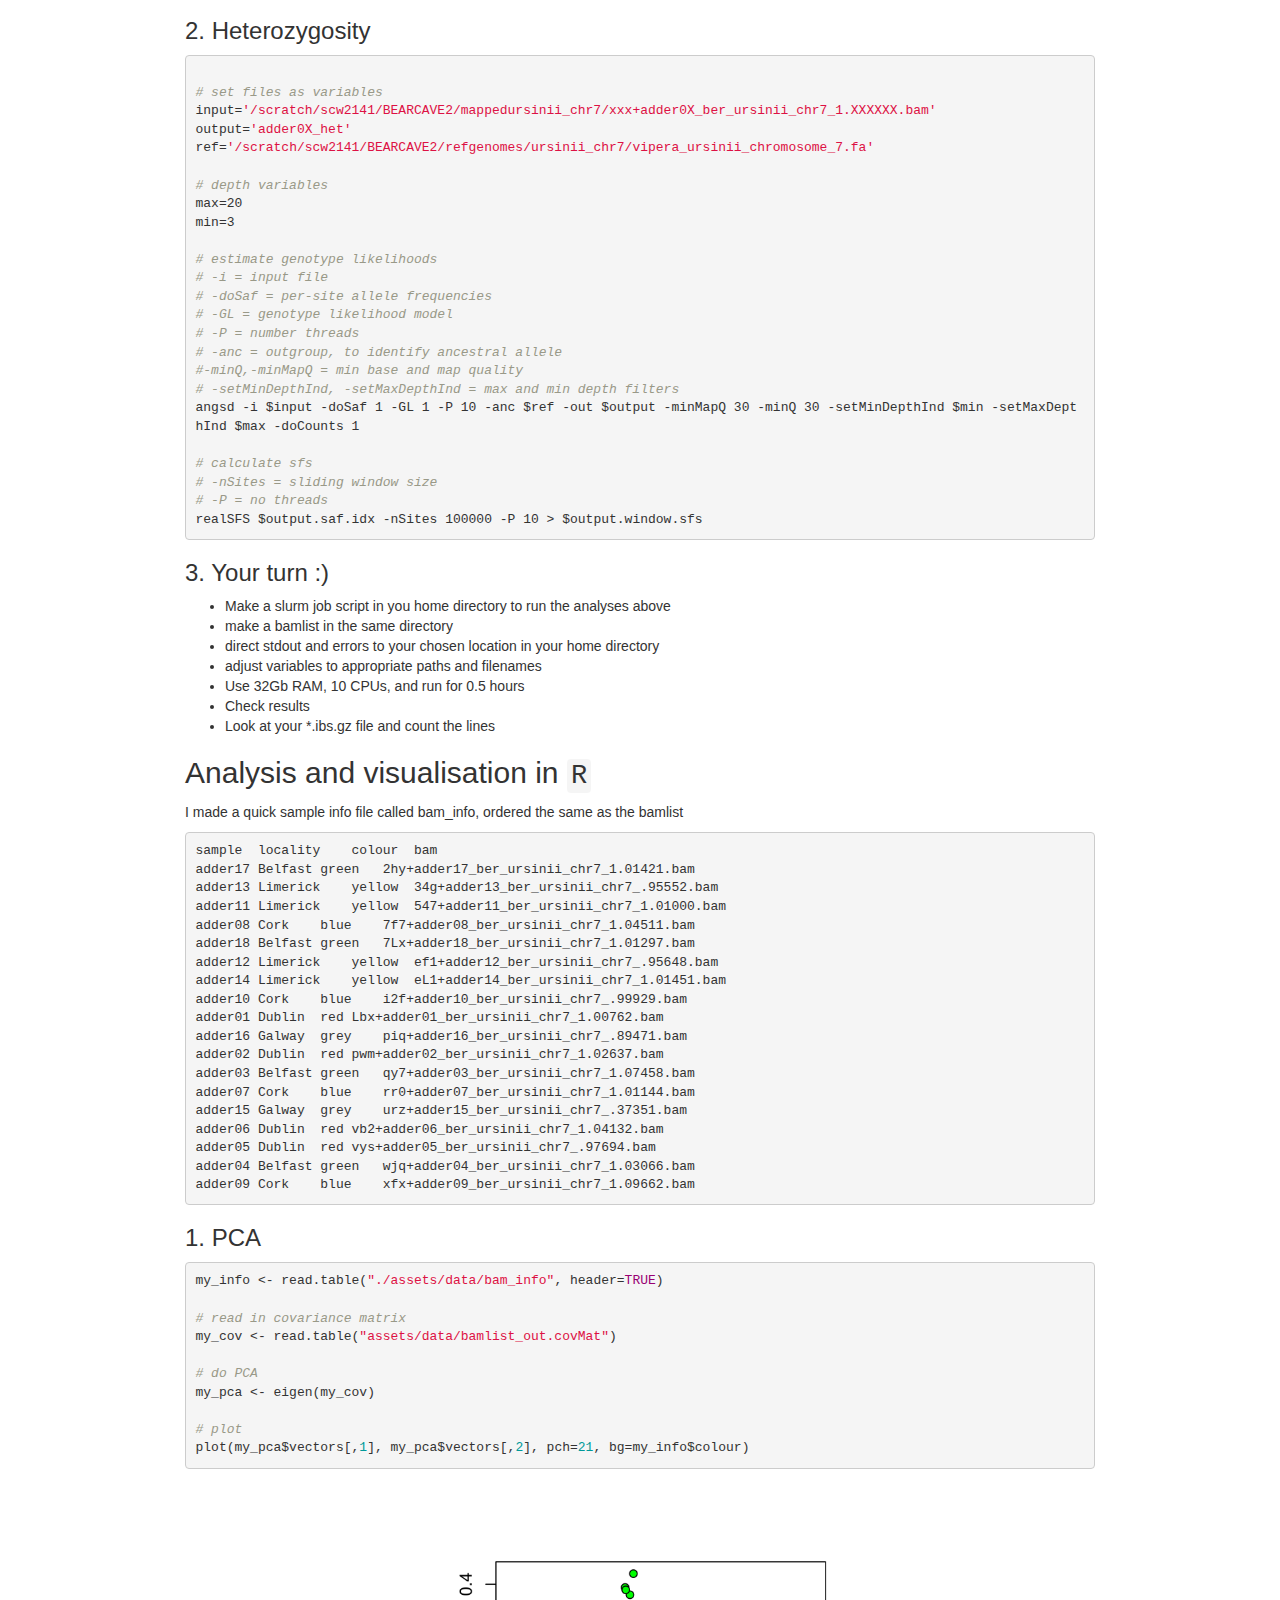
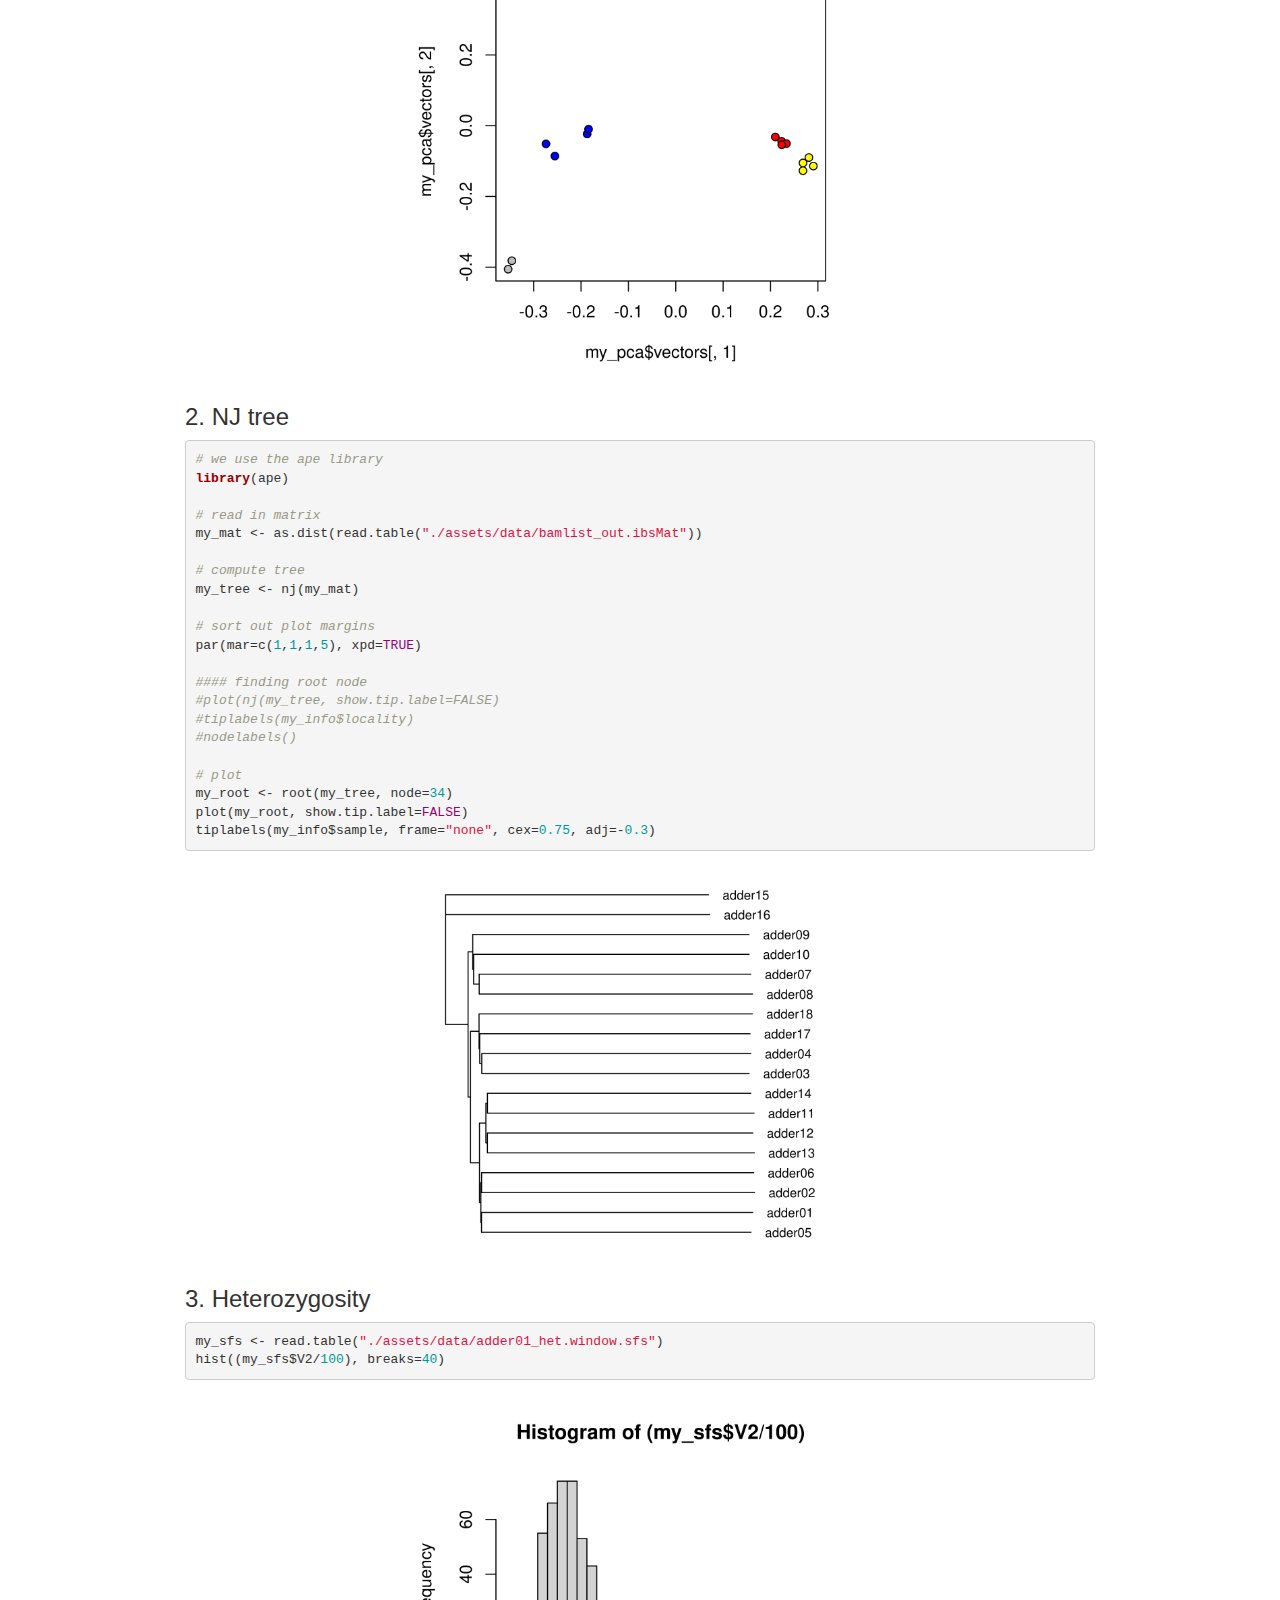
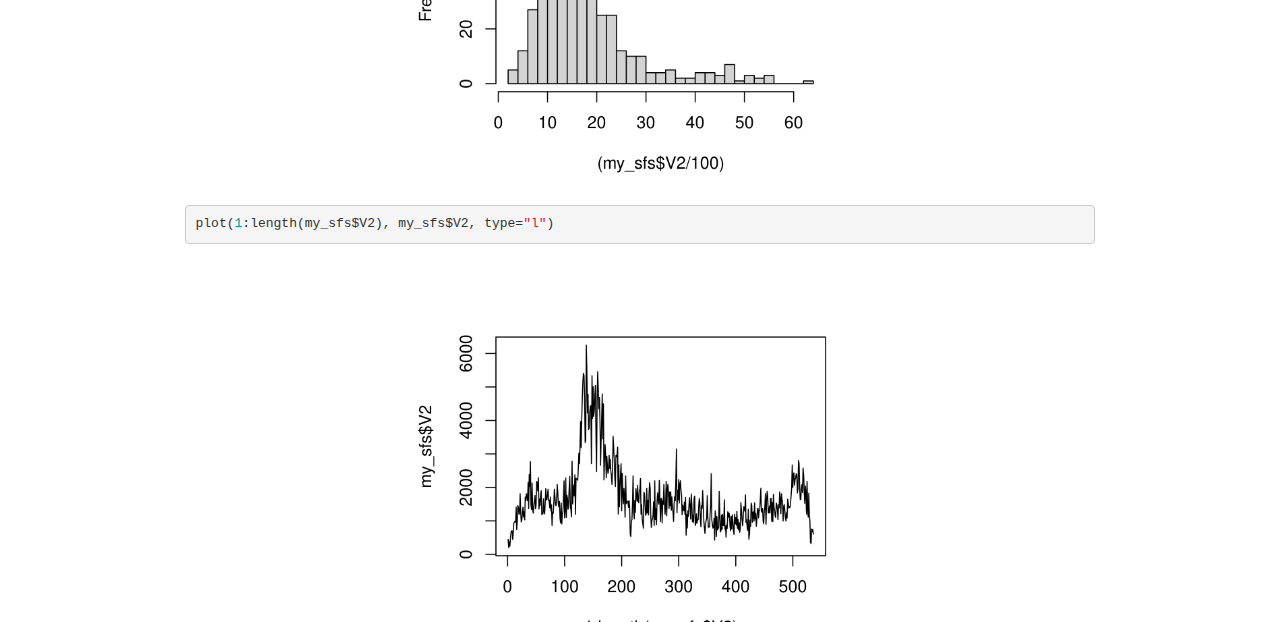
==== commit 268048b5: "gc content" ====
--- a/bootcamp_worksheet.html
+++ b/bootcamp_worksheet.html
@@ -532,6 +532,28 @@
 calculate base composition of the entire genome ignoring header
 lines?</li>
 </ul>
+<pre class="bash"><code># extracting the scaffold
+head -n 5576894 ASM28112v4_HiC.fasta | tail -n 5576893 &gt; scaffold_1.txt
+
+# Axel&#39;s solution using sed. Slow!
+# sed &#39;s/./\0\n/g&#39; enters newline after each character
+sed &#39;s/./\0\n/g&#39; scaffold_1.txt | sort | uniq -c
+
+# Jeronimo et al&#39;s method using greps, faster!
+# -o print all matches
+# -i case insensitive
+grep -o -i a scaffold_1.txt
+grep -o -i t scaffold_1.txt
+grep -o -i g scaffold_1.txt
+grep -o -i c scaffold_1.txt
+
+# Ruby&#39;s method using tr, Fastest!
+# -c complement, find opposite of match
+# -d delete
+tr -cd &#39;Aa&#39; &lt; scaffold_1.txt | wc -c
+tr -cd &#39;Tt&#39; &lt; scaffold_1.txt | wc -c
+tr -cd &#39;Gg&#39; &lt; scaffold_1.txt | wc -c
+tr -cd &#39;Cc&#39; &lt; scaffold_1.txt | wc -c</code></pre>
 </div>
 <div id="bash-scripts" class="section level3">
 <h3>6. Bash scripts</h3>
@@ -555,8 +577,7 @@
 # combine files
 cat my_file* &gt; my_combined_file.txt
 
-echo &quot;job finished&quot;
-</code></pre>
+echo &quot;job finished&quot;</code></pre>
 <div id="a-note-on-text-editors" class="section level4">
 <h4>A note on text editors</h4>
 <ul>
@@ -659,9 +680,9 @@
 command line, or specifying the name of the output file at the command
 line</li>
 <li>Generate the script shown in part 9. using a loop. Execute</li>
-<li>Remember making the file of random numbers above, wasn’t this
-annoying? Try to make this file and carry out the same operation by
-making a script incorporating a loop</li>
+<li>If you are finished early… Remember making the file of random
+numbers above, wasn’t this annoying? Try to make this file and carry out
+the same operation by making a script incorporating a loop</li>
 </ul>
 <hr />
 </div>
@@ -811,8 +832,19 @@
 <li>Specify 1 node, 8 cpus, 16Gb RAM, 1 hour</li>
 <li>Submit job to queue</li>
 </ul>
+</div>
+</div>
+<div id="new-for-2024-paths-of-glory-game-1" class="section level2">
+<h2>New for 2024: paths of glory game :)</h2>
+<pre class="bash"><code># start in your home
+cd
+
+# Copy the contents of this file:
+/scratch/scw2141/oooooo/its/such/a/long/filepatch/paths_of_glory.txt
+
+# To a file named with your name, here:
+/scratch/scw2141/and/did/he/use/caPITAls/what/a/masochist/</code></pre>
 <hr />
-</div>
 </div>
 <div id="illumina-data-processing" class="section level2">
 <h2>Illumina data processing</h2>
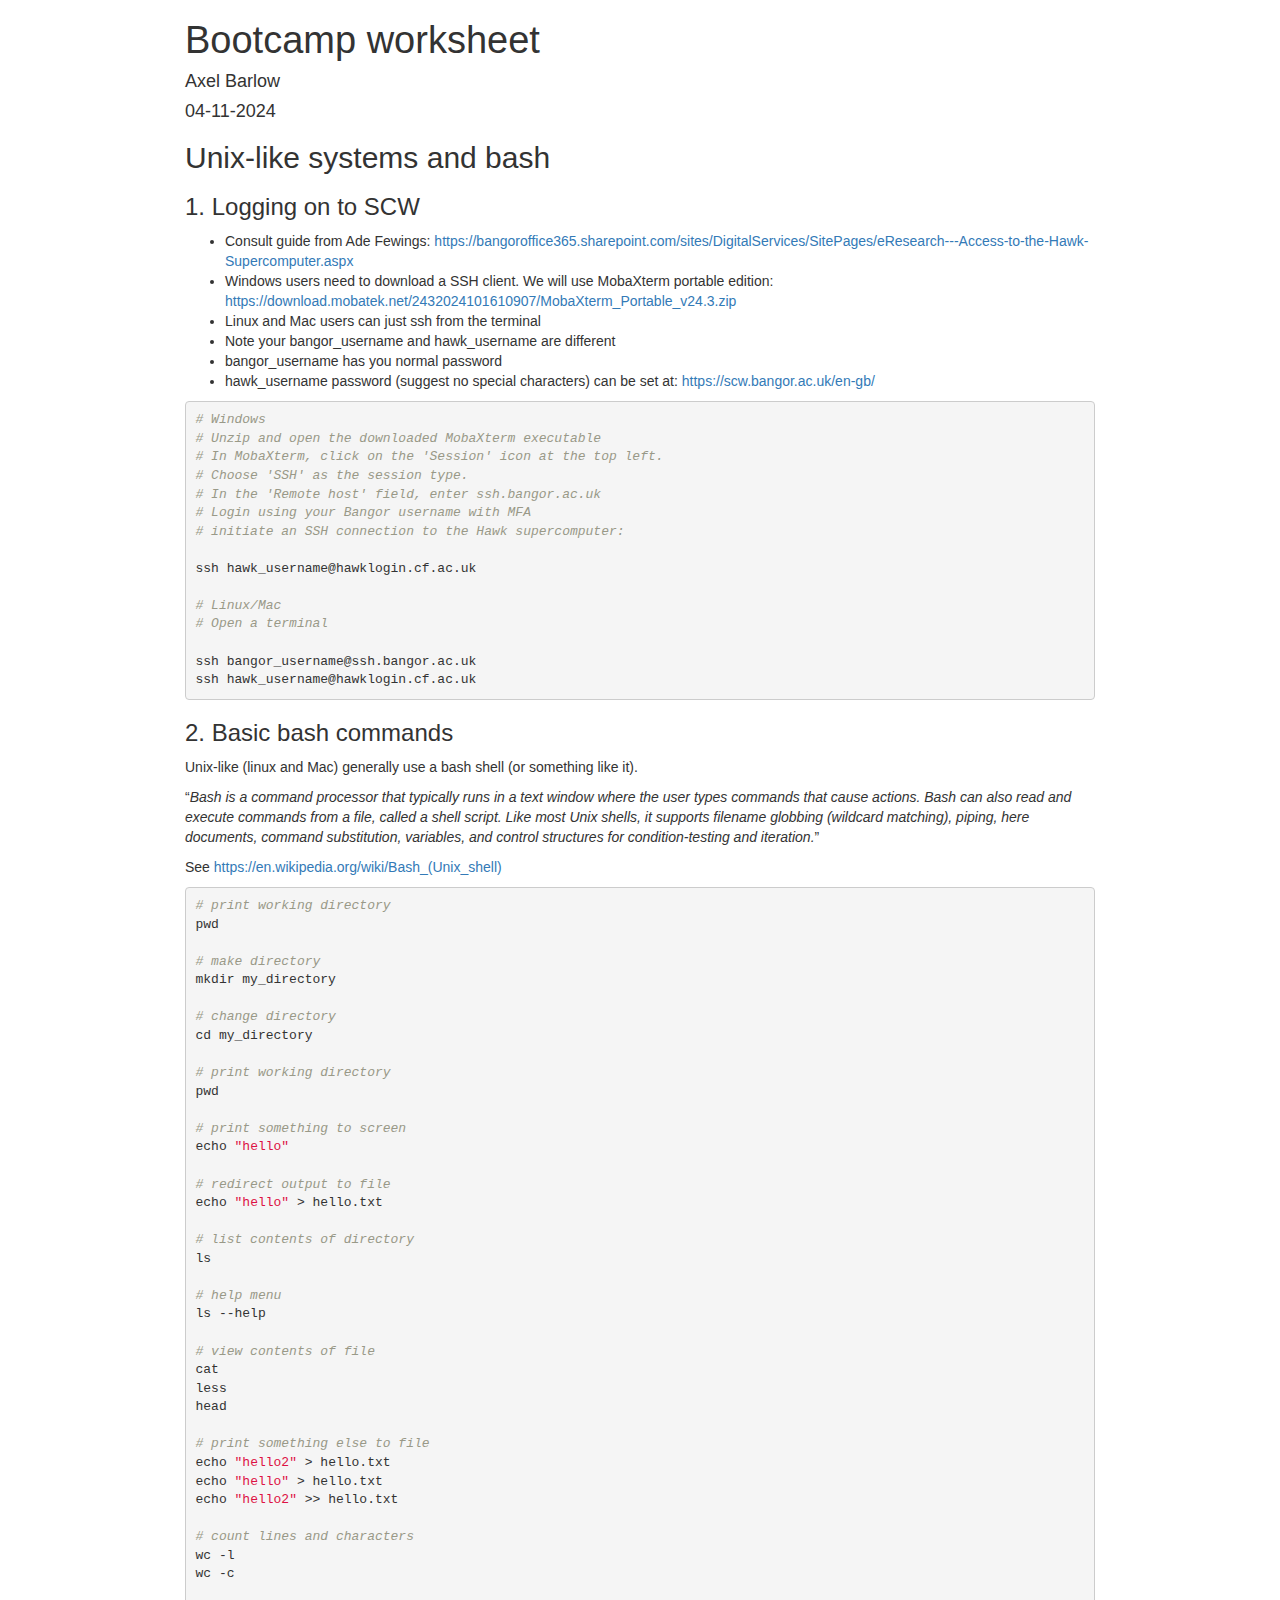
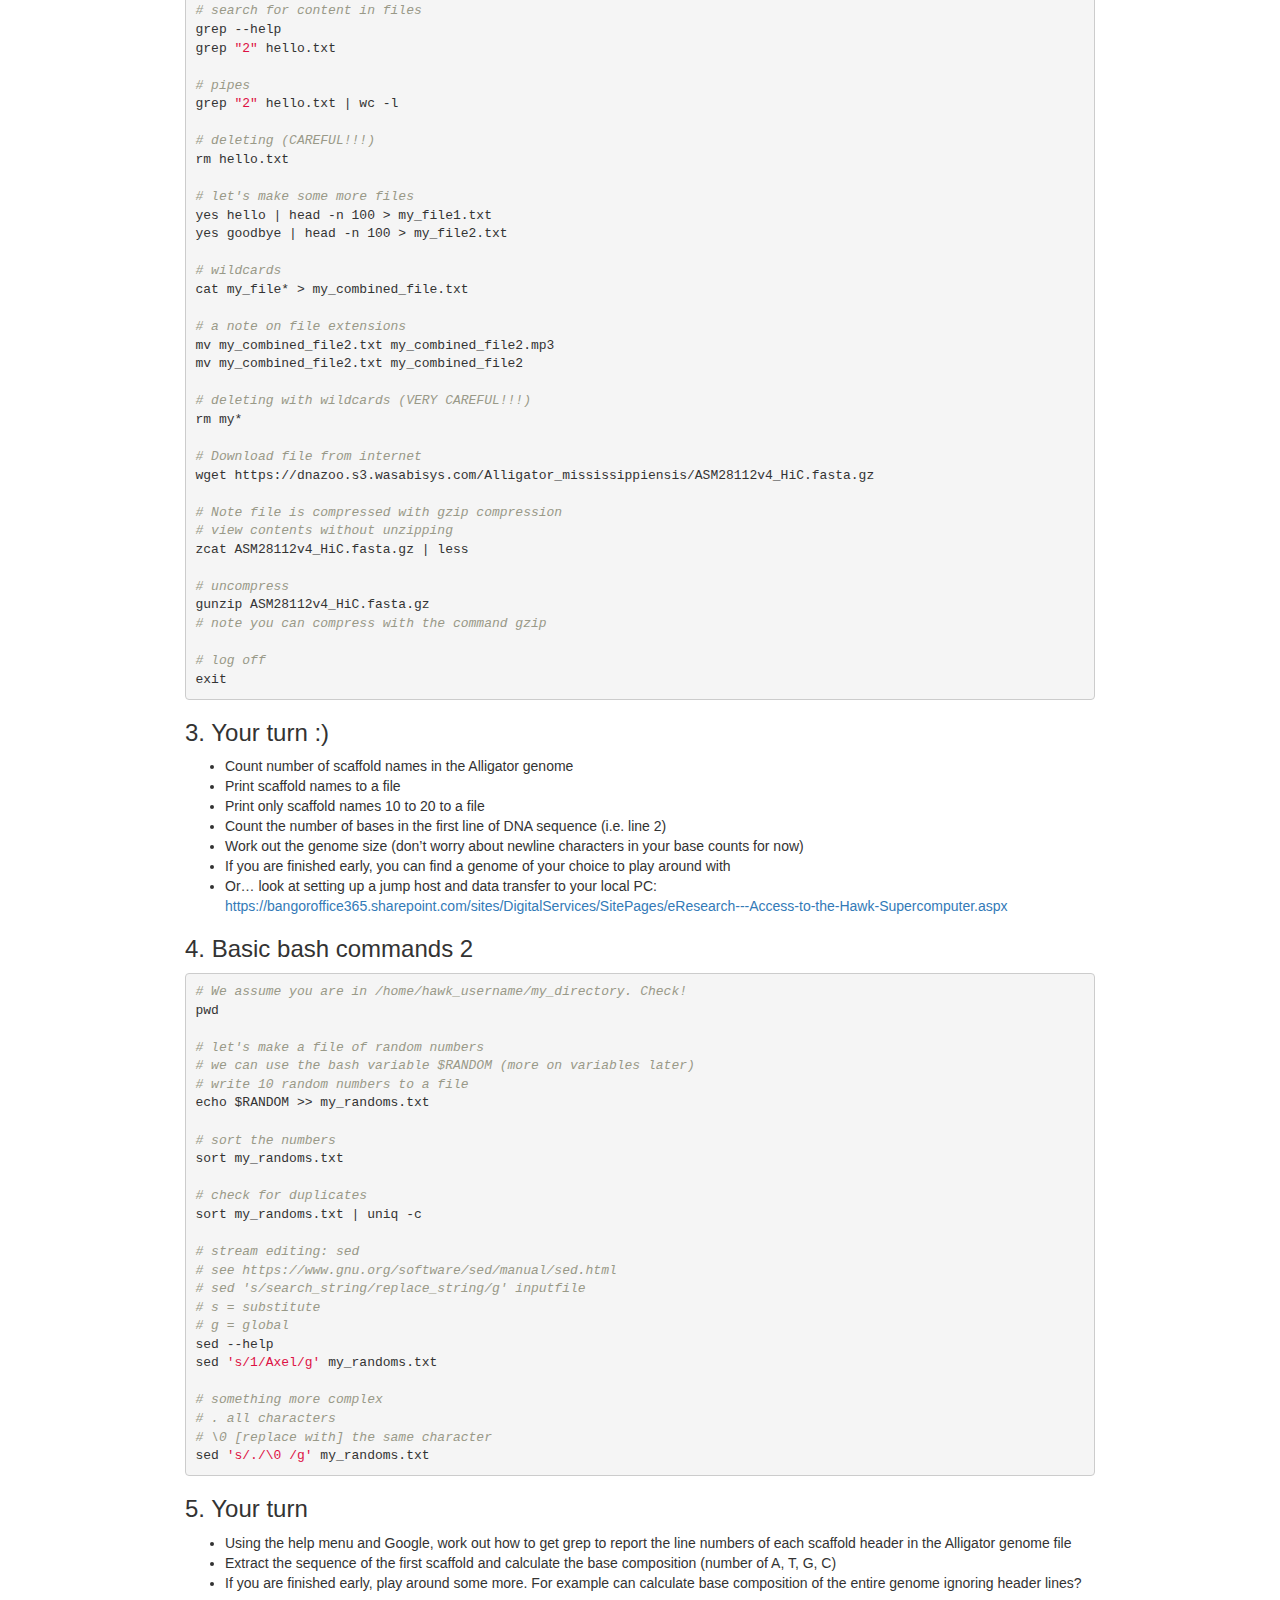
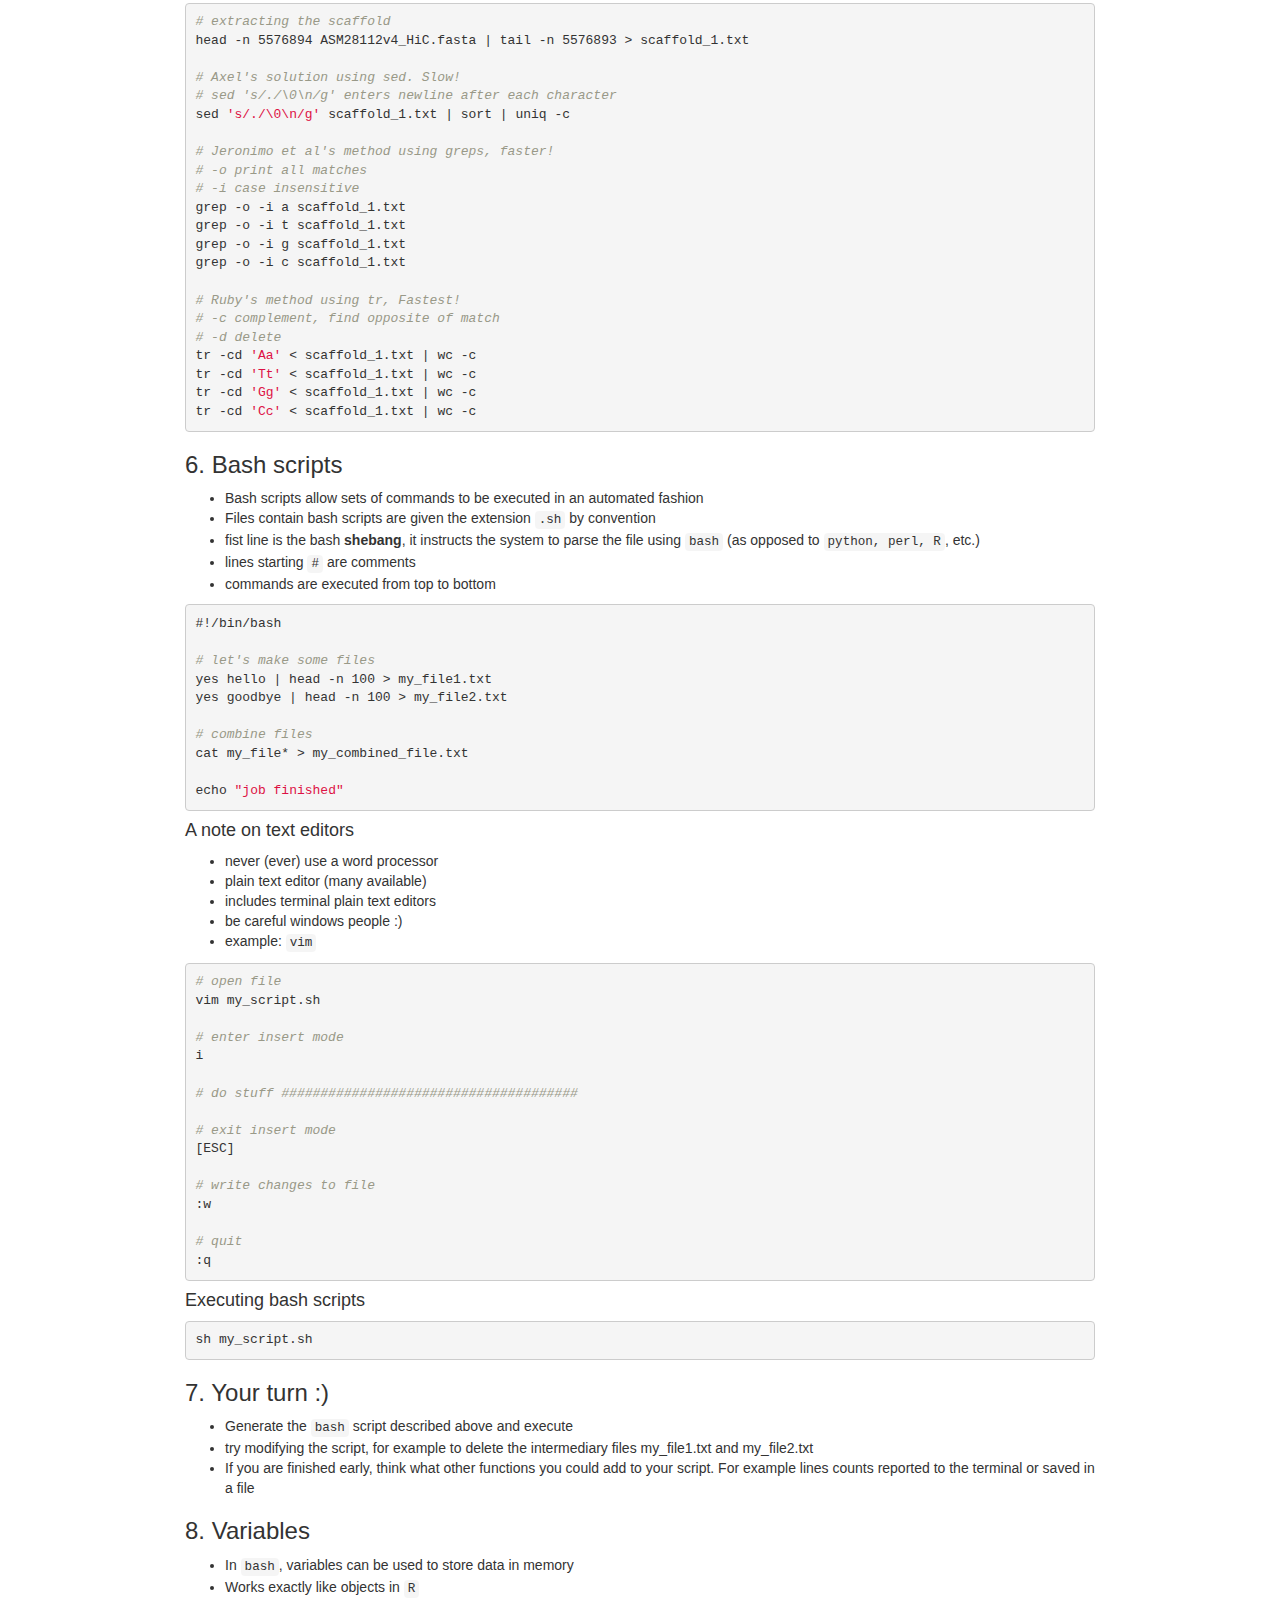
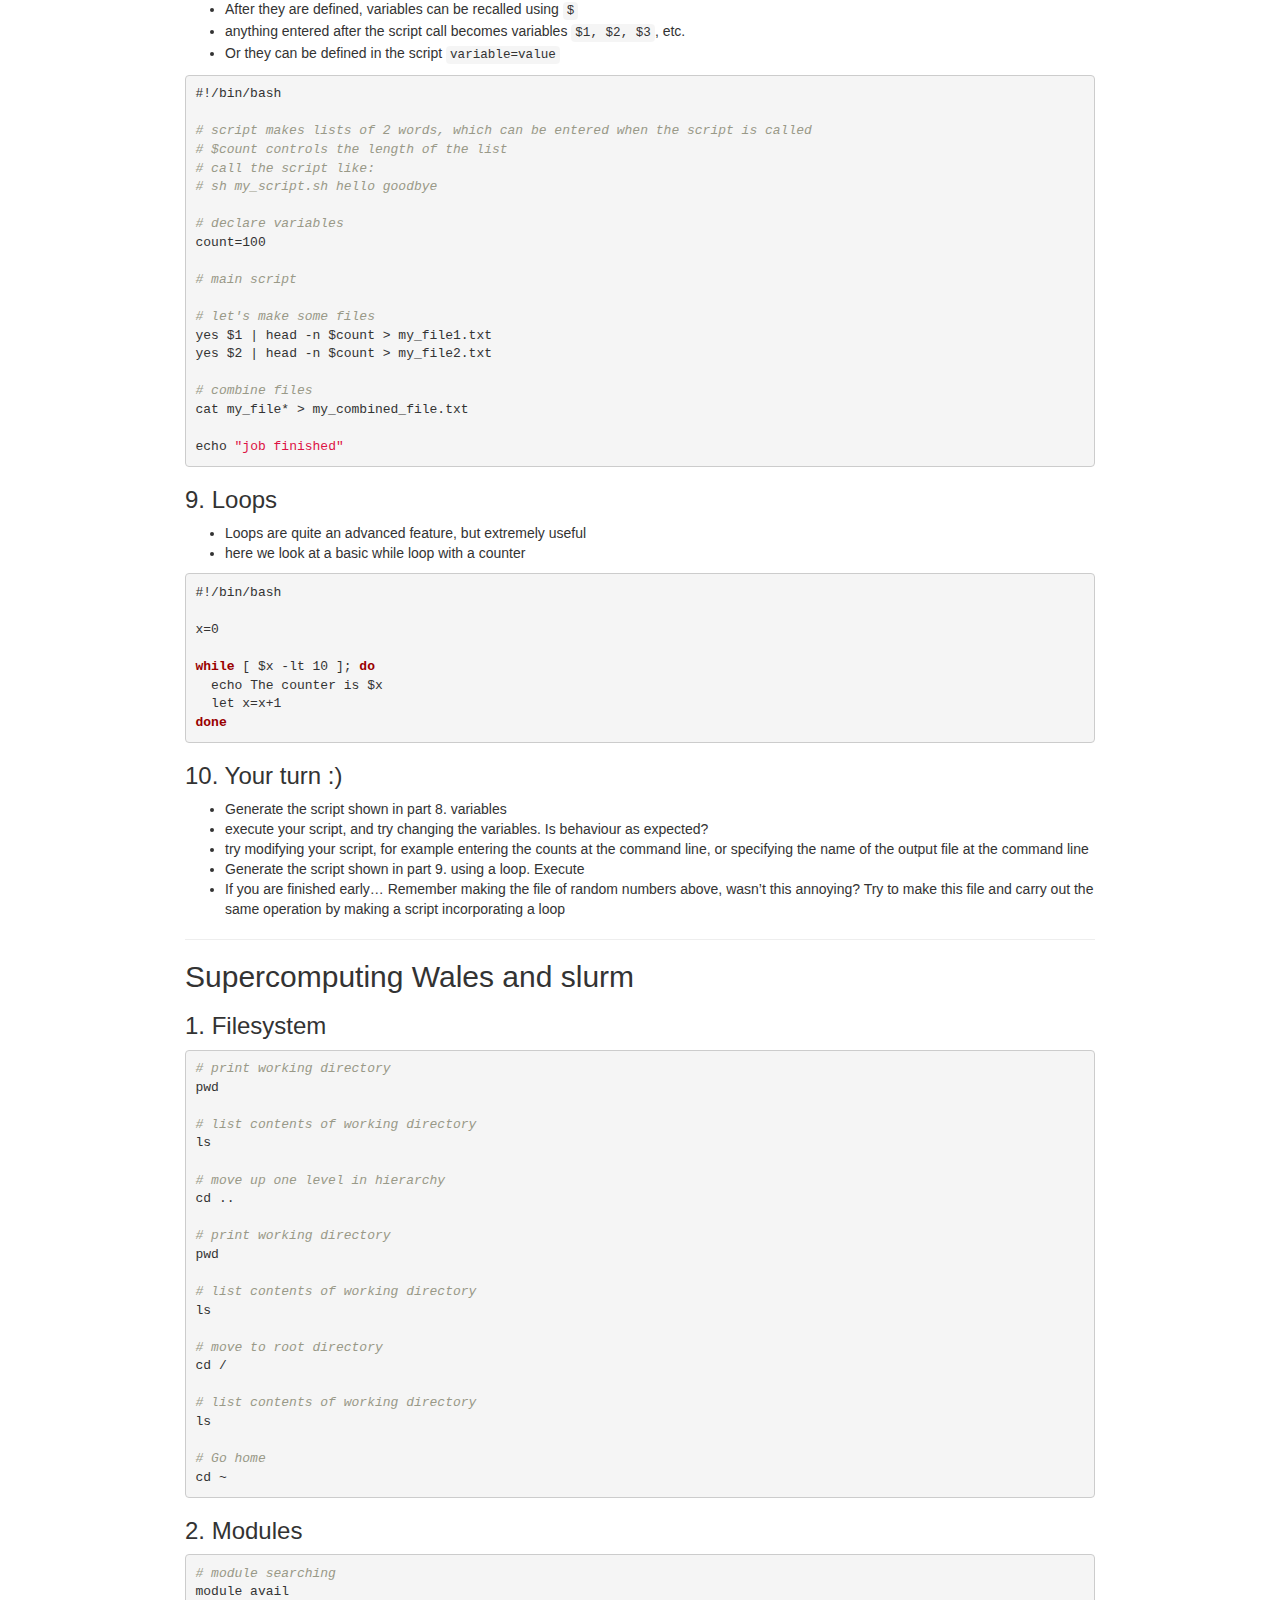
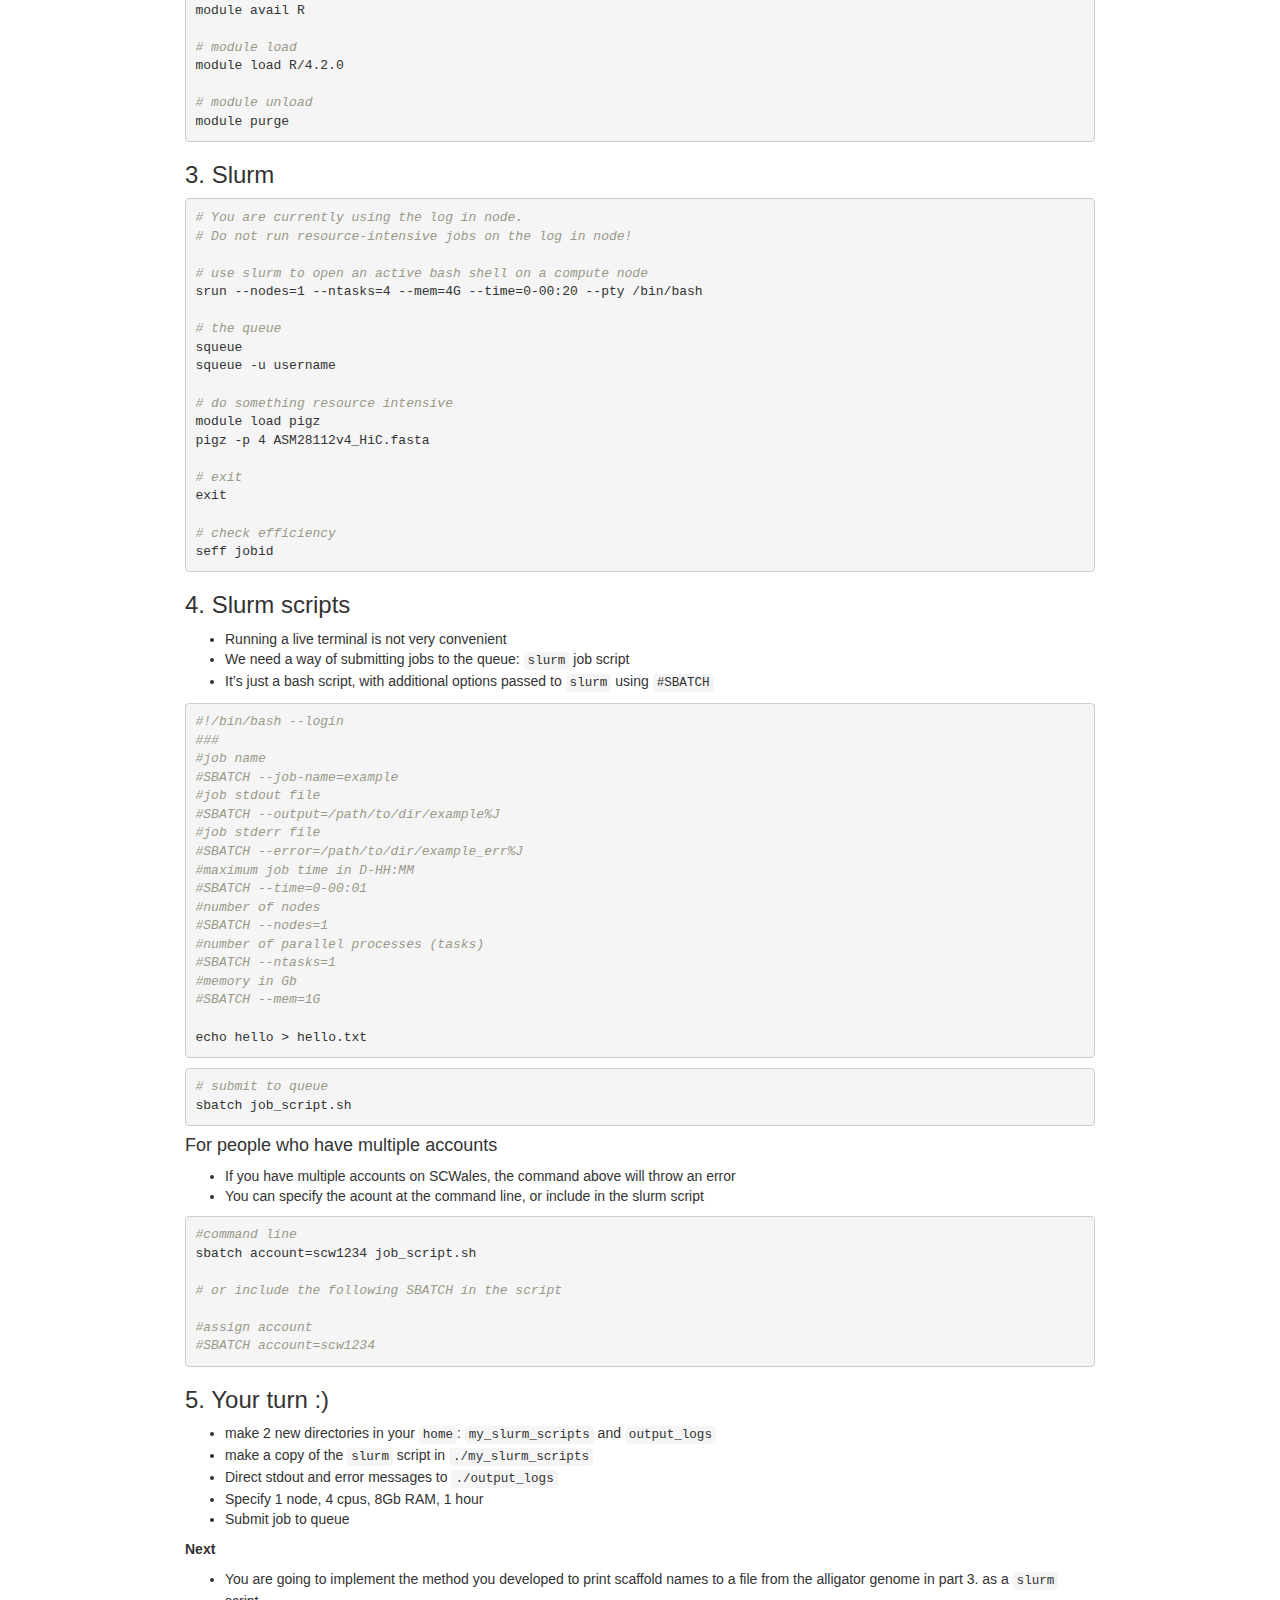
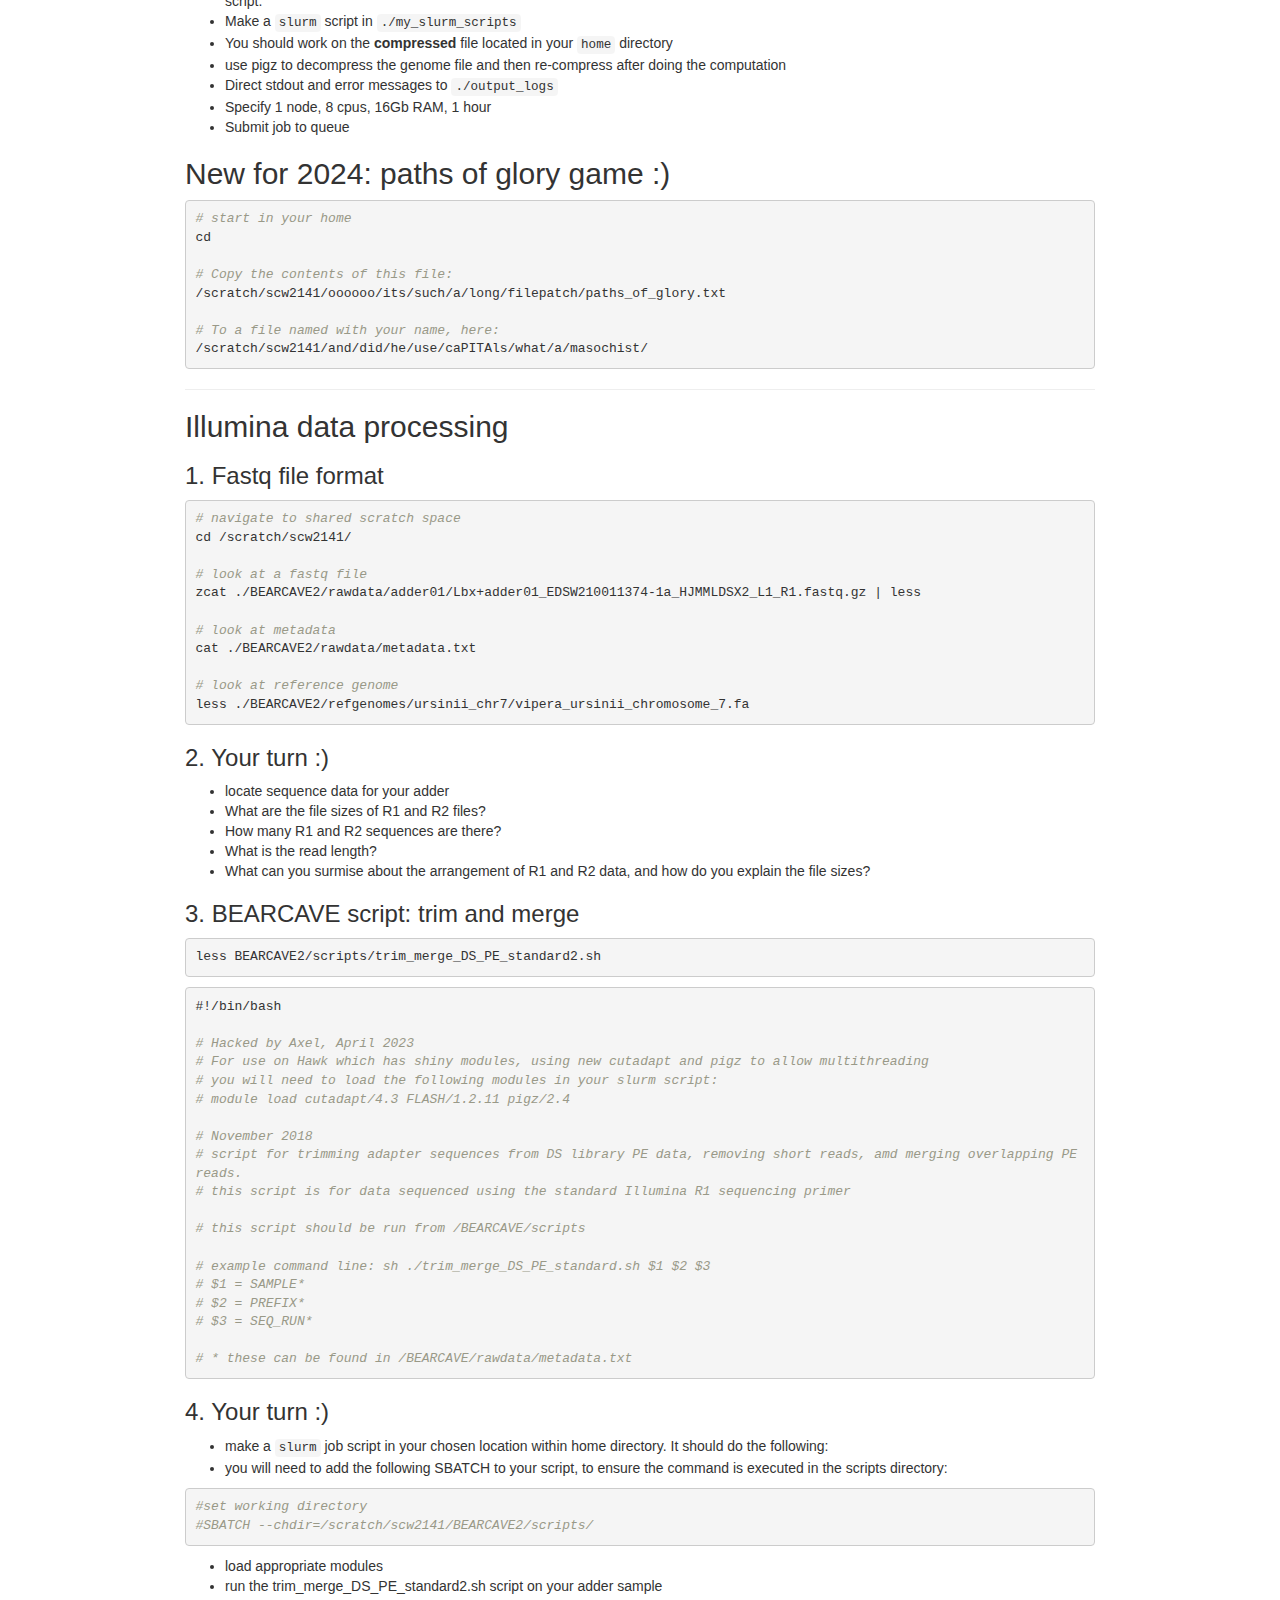
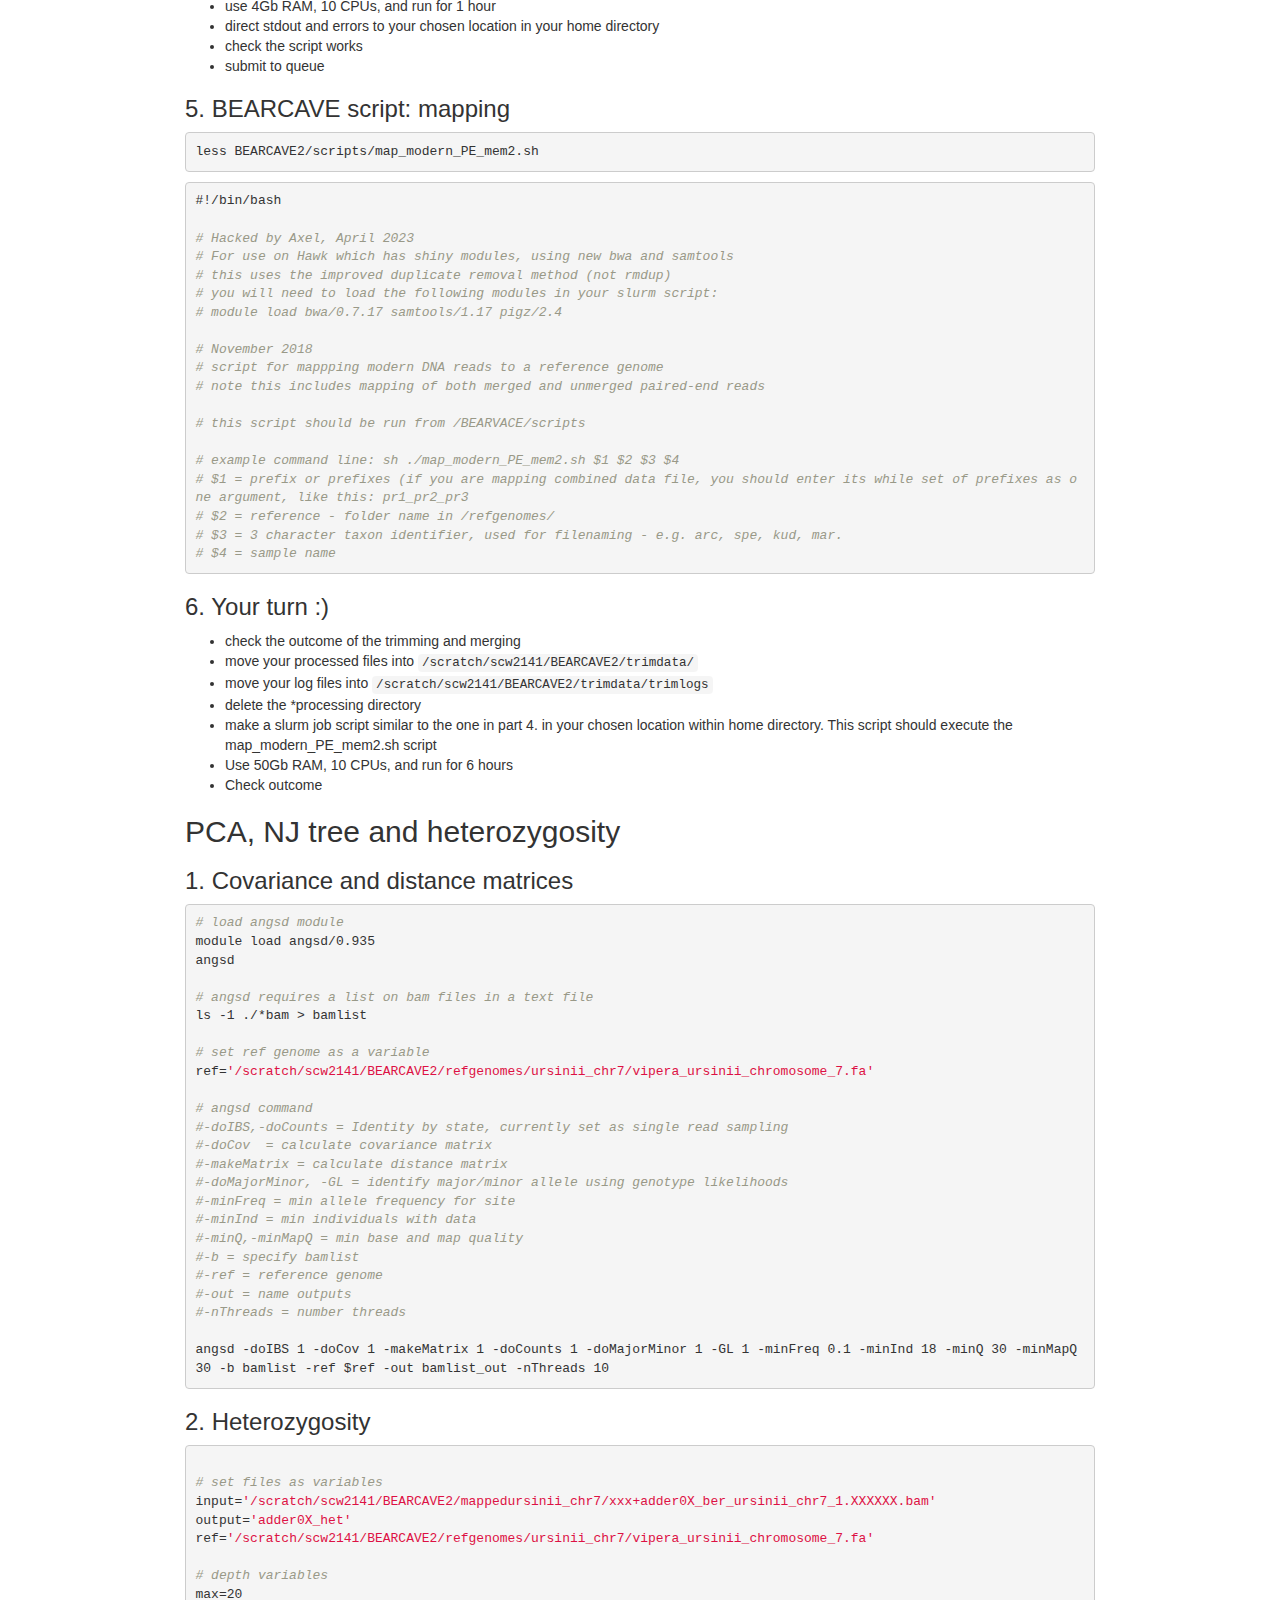
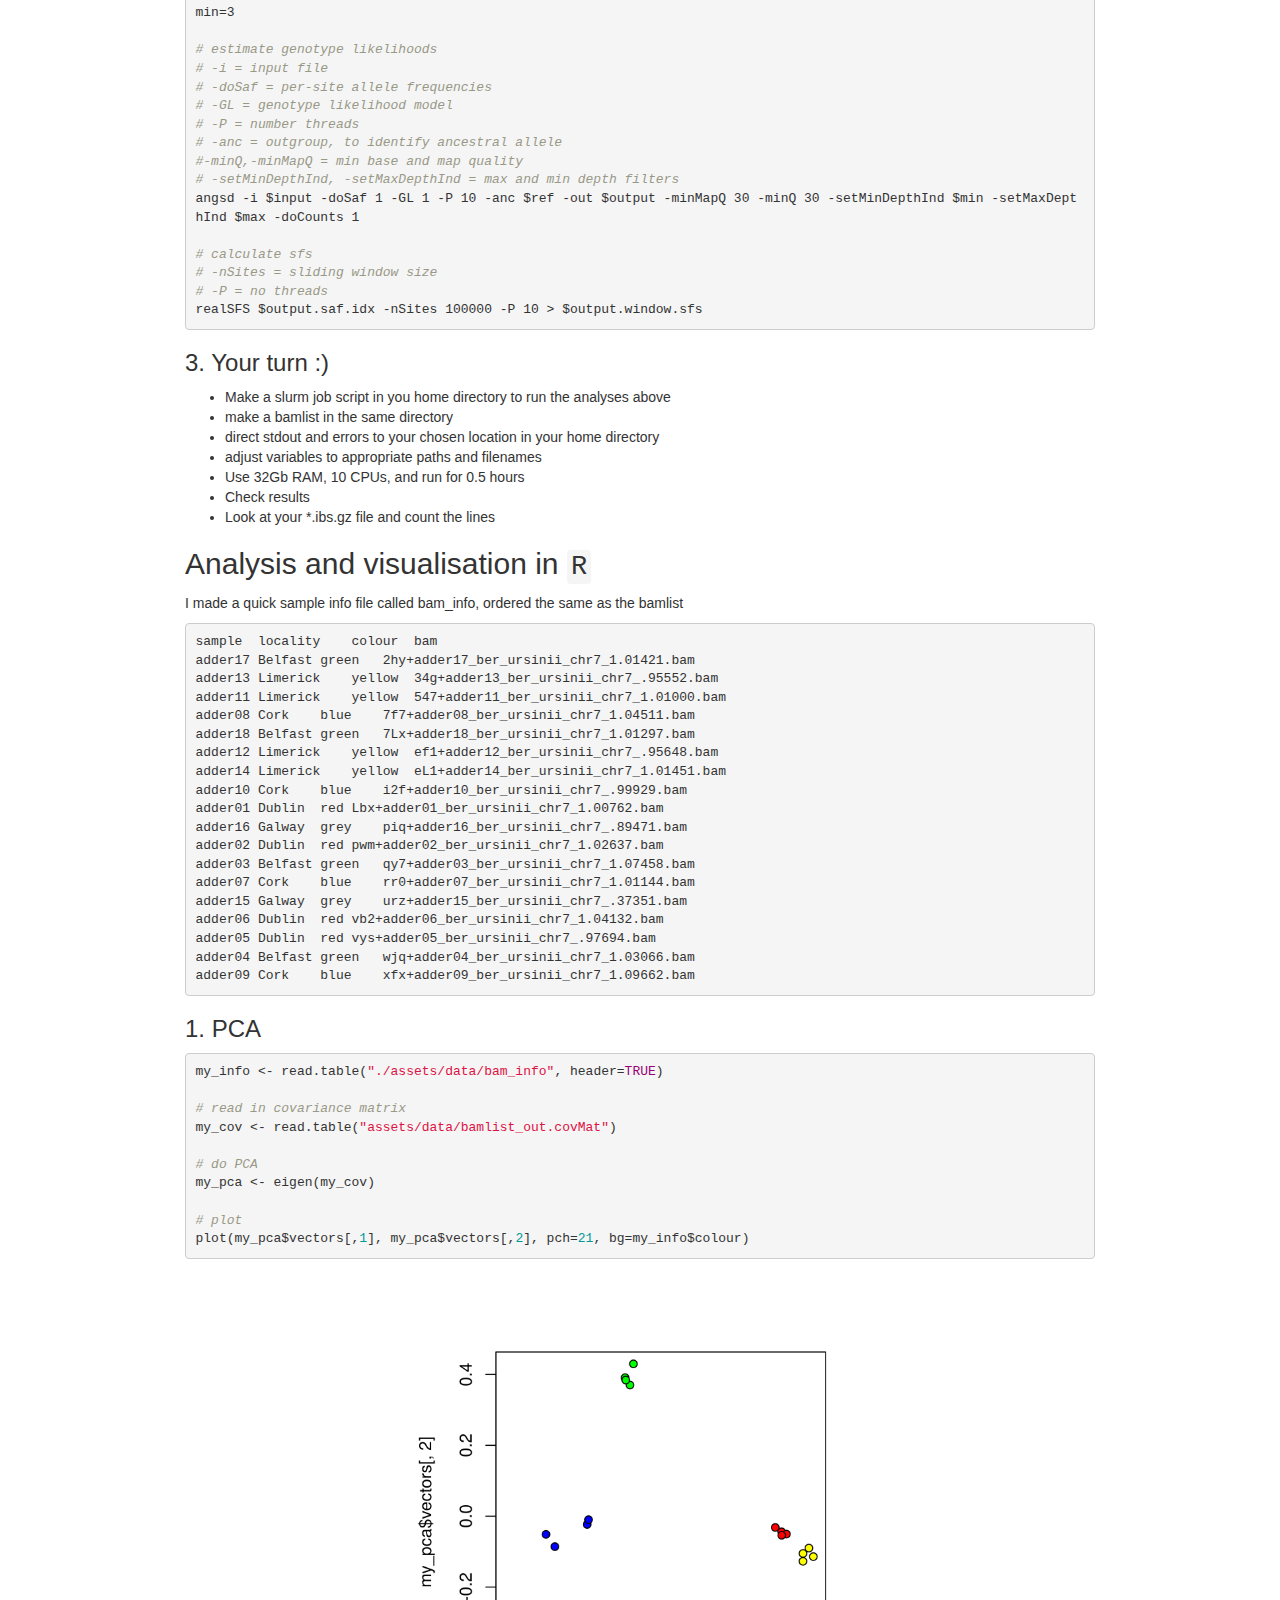
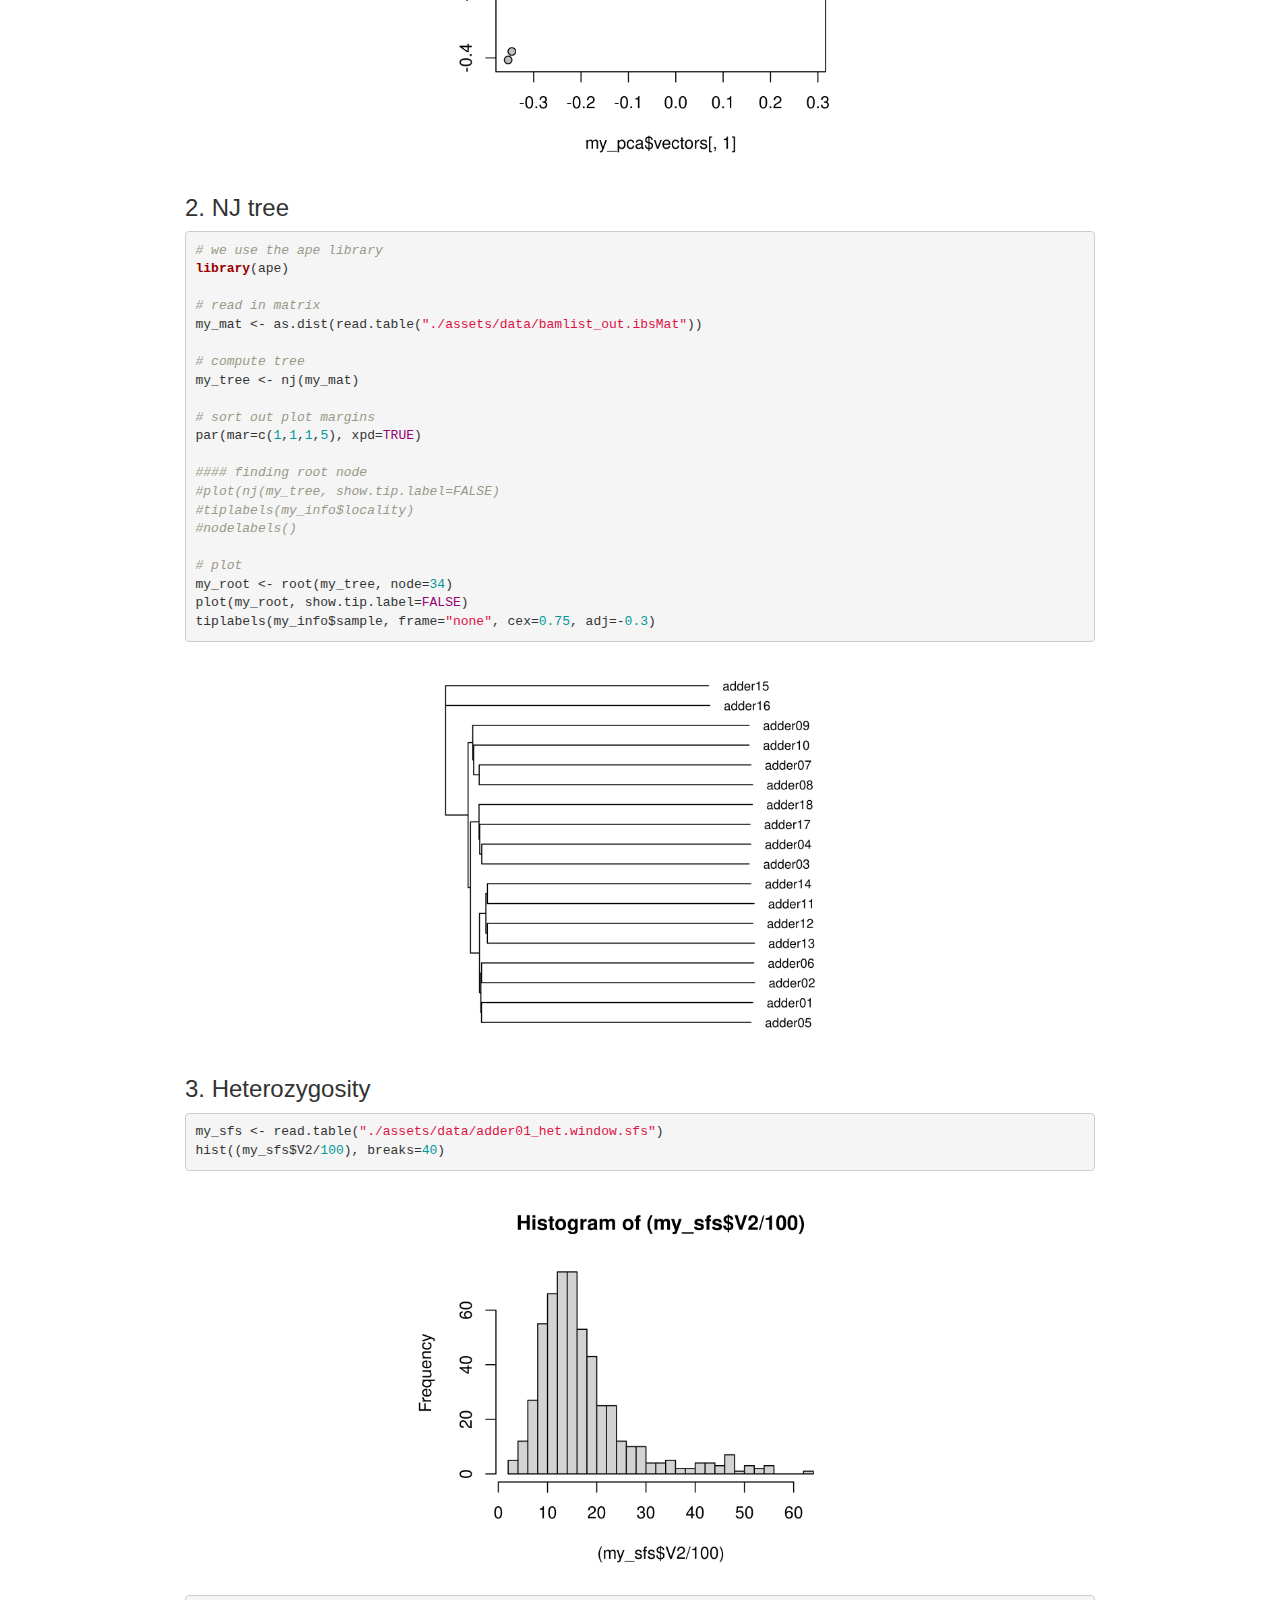
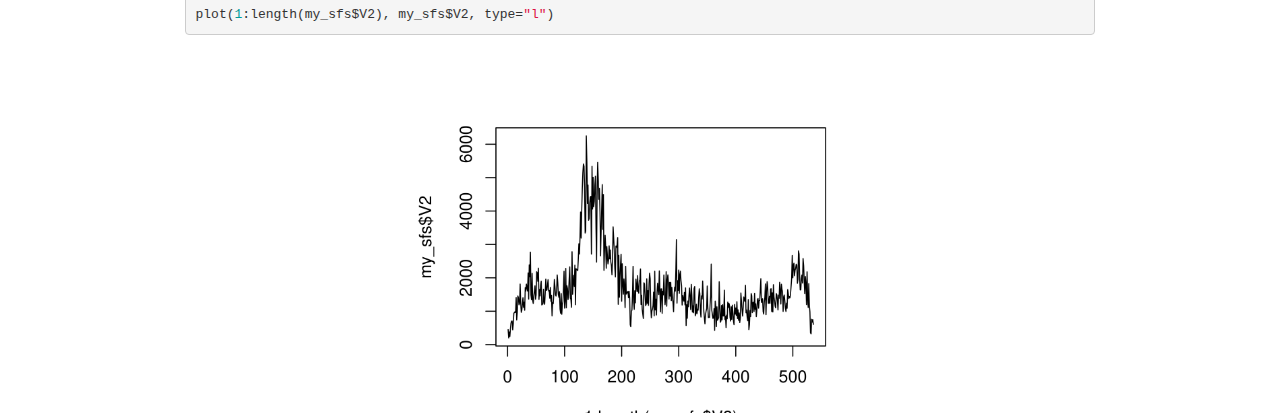
==== commit 76ad09ff: "moved" ====
--- a/bootcamp_worksheet.html
+++ b/bootcamp_worksheet.html
@@ -714,17 +714,6 @@
 
 # Go home
 cd ~</code></pre>
-<div id="new-for-2024-paths-of-glory-game" class="section level4">
-<h4><strong>New for 2024: paths of glory game :)</strong></h4>
-<pre class="bash"><code># start in your home
-cd
-
-# Copy the contents of this file:
-/scratch/scw2141/oooooo/its/such/a/long/filepatch/paths_of_glory.txt
-
-# To a file named with your name, here:
-/scratch/scw2141/and/did/he/use/caPITAls/what/a/masochist/</code></pre>
-</div>
 </div>
 <div id="modules" class="section level3">
 <h3>2. Modules</h3>
@@ -834,7 +823,7 @@
 </ul>
 </div>
 </div>
-<div id="new-for-2024-paths-of-glory-game-1" class="section level2">
+<div id="new-for-2024-paths-of-glory-game" class="section level2">
 <h2>New for 2024: paths of glory game :)</h2>
 <pre class="bash"><code># start in your home
 cd
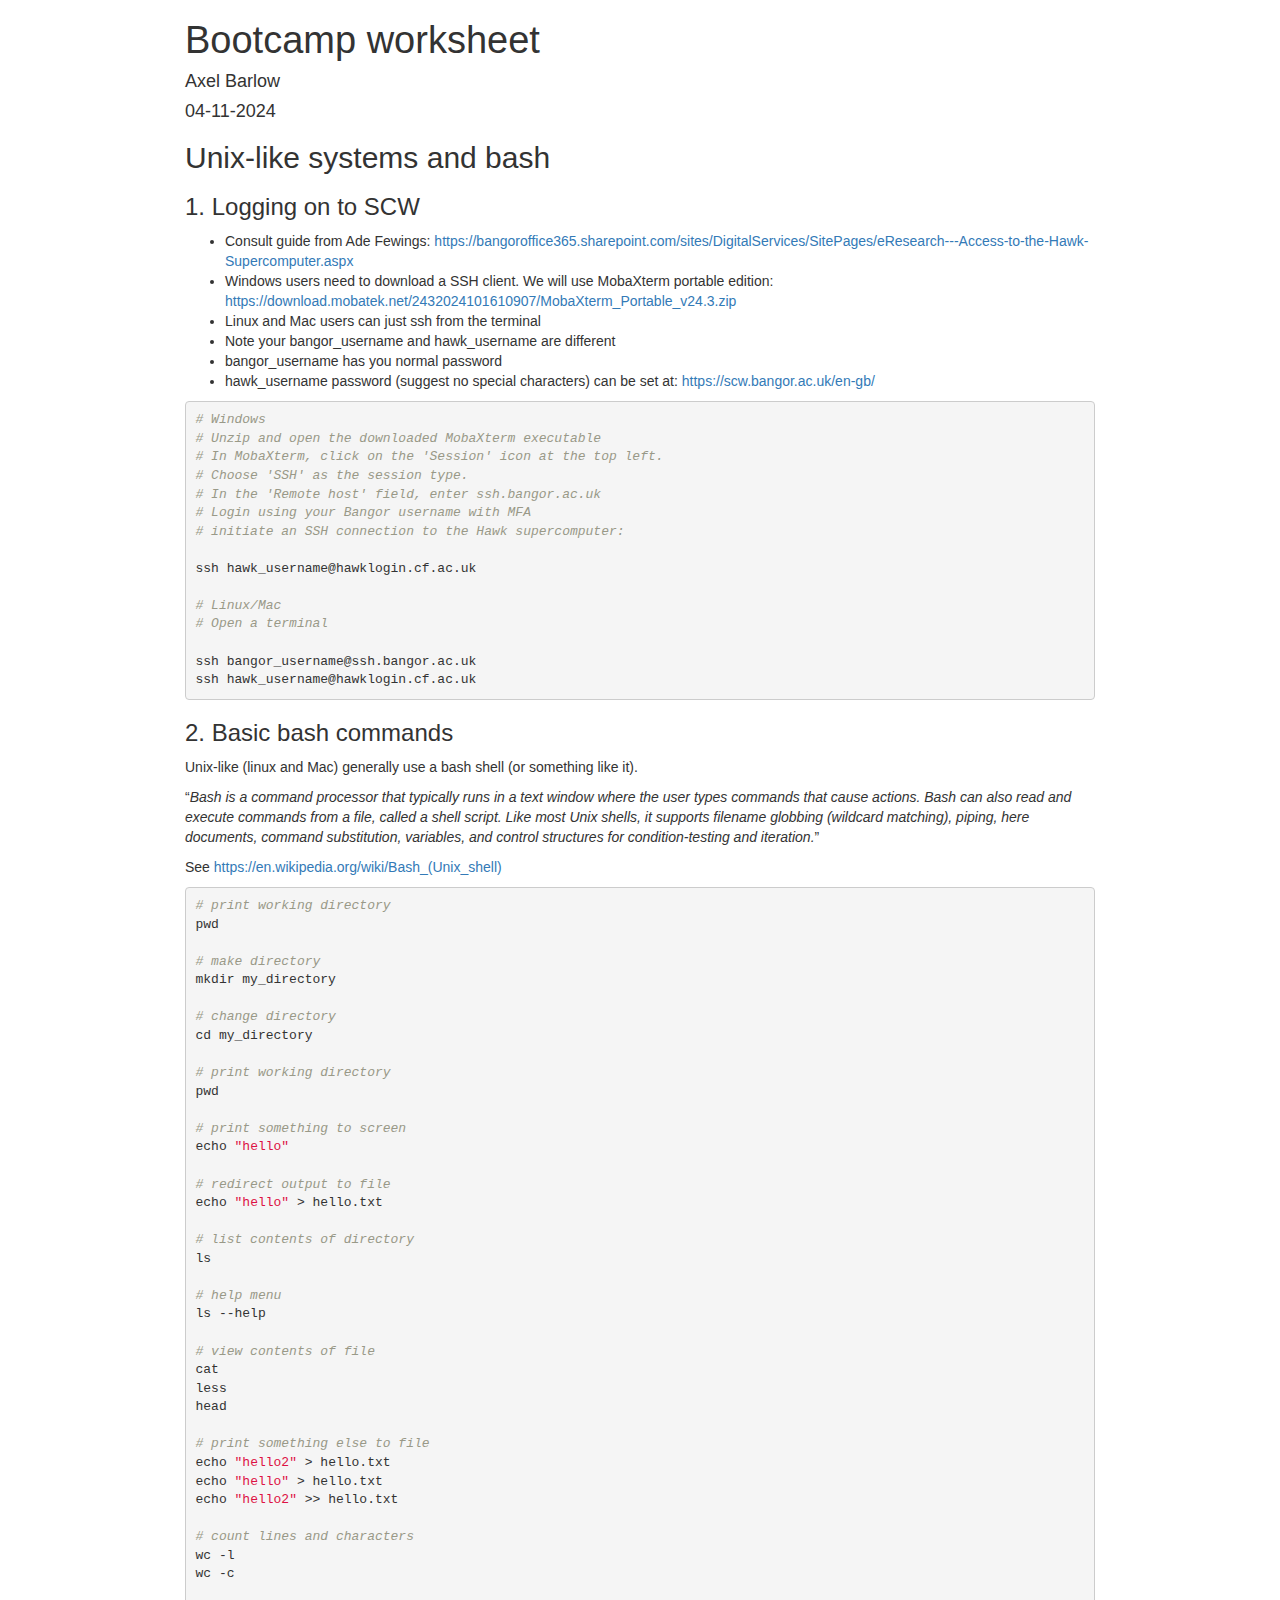
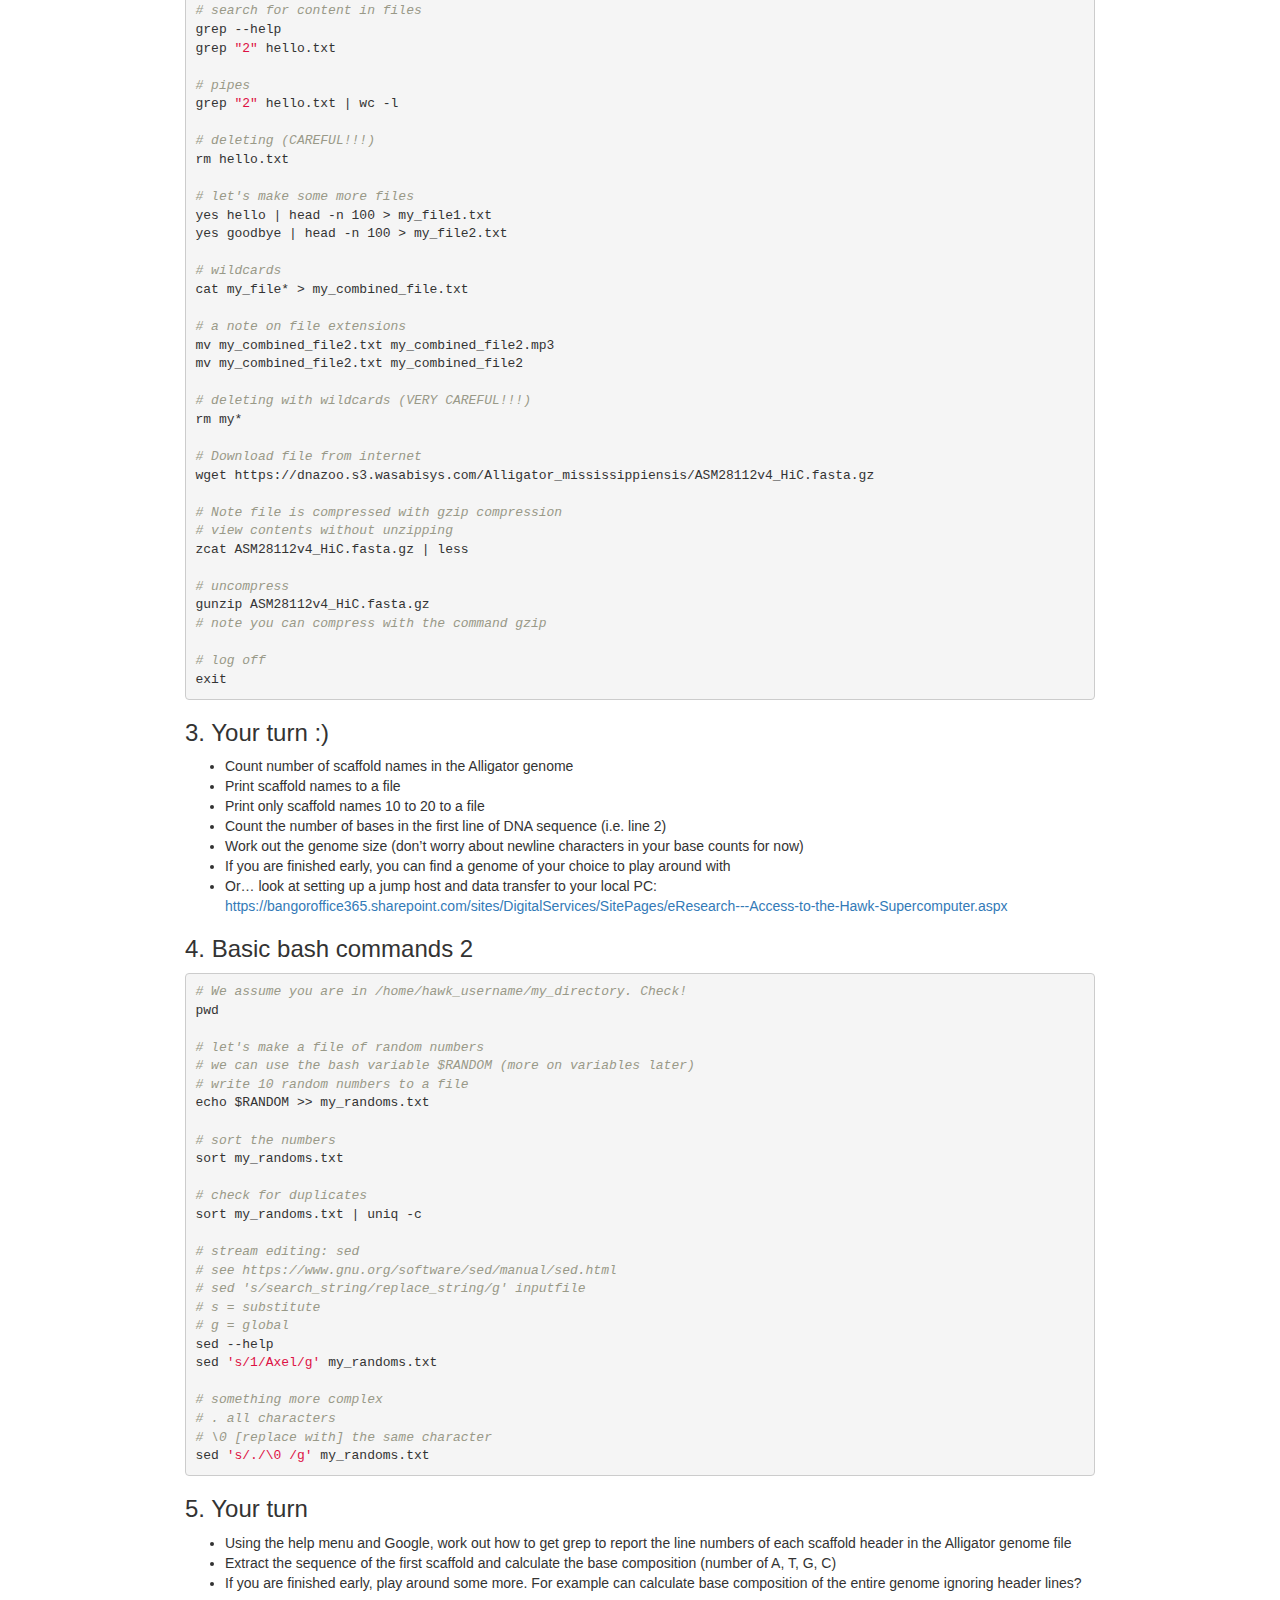
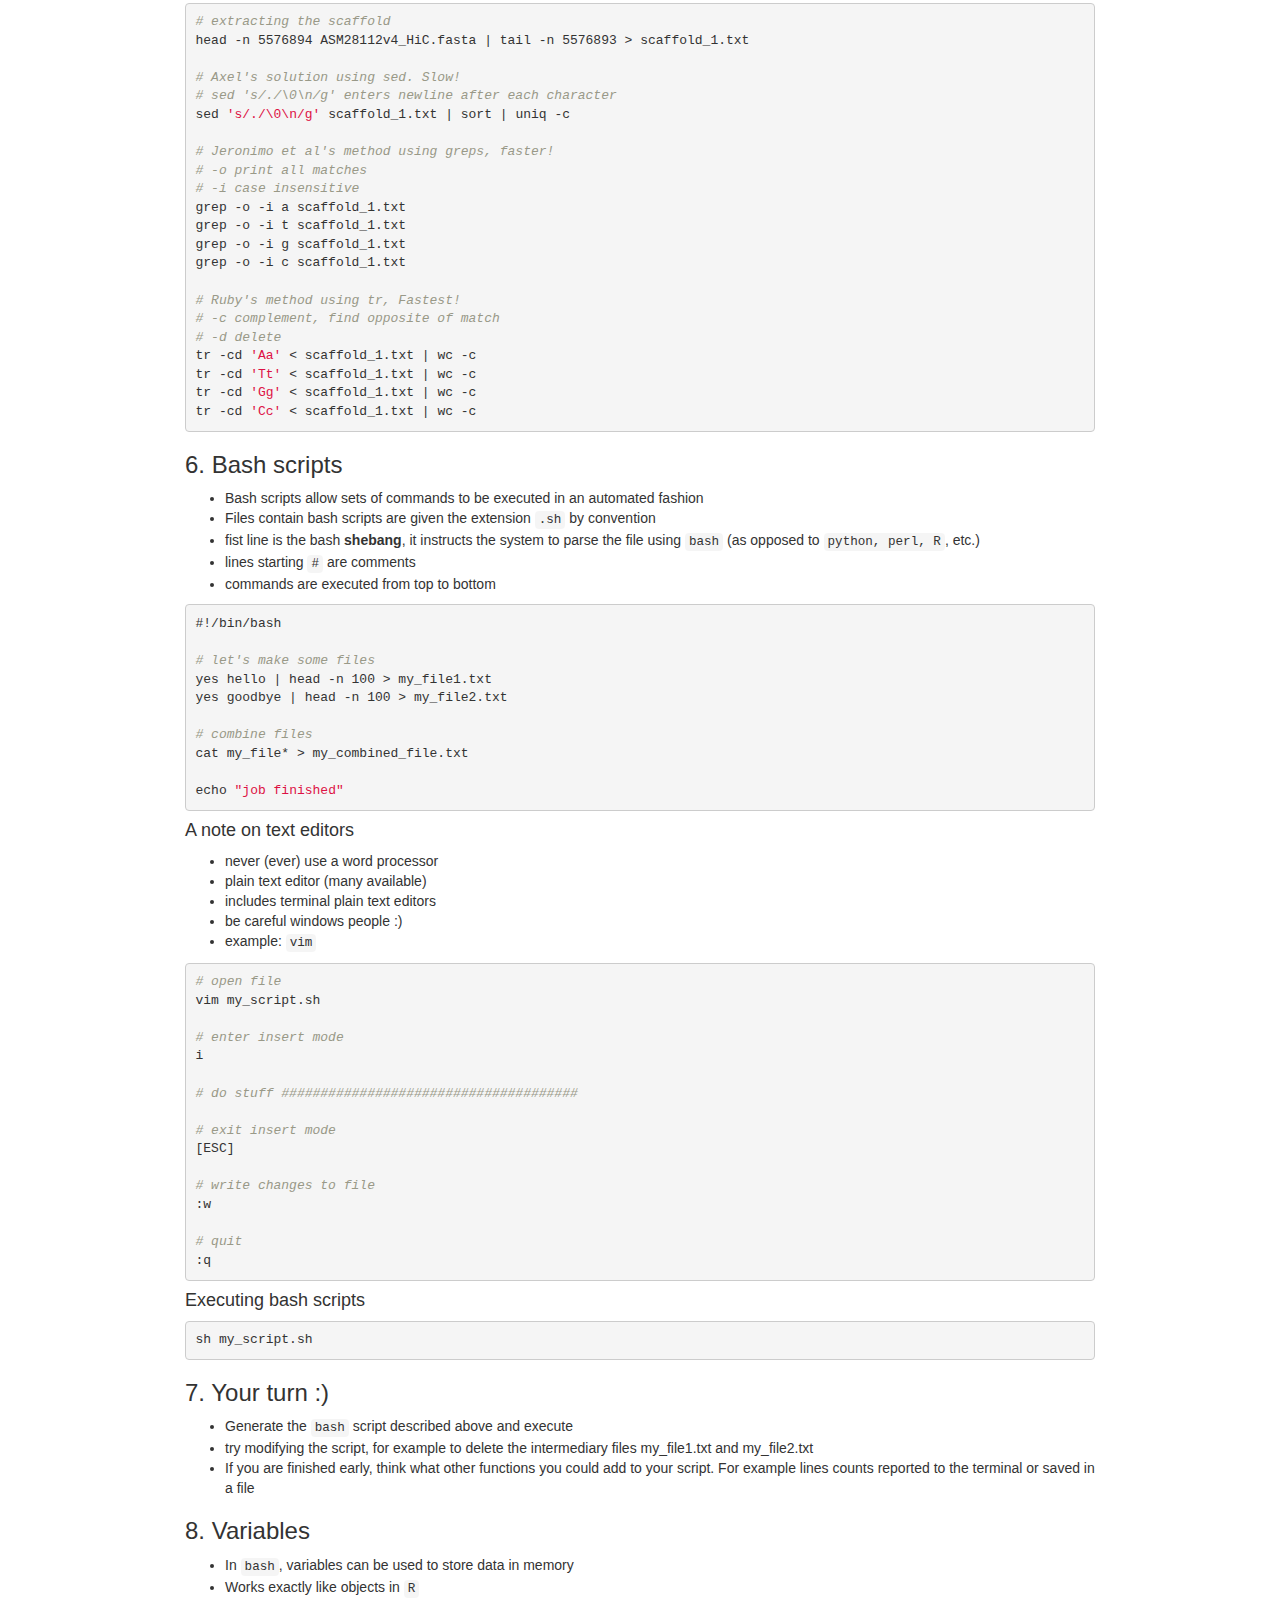
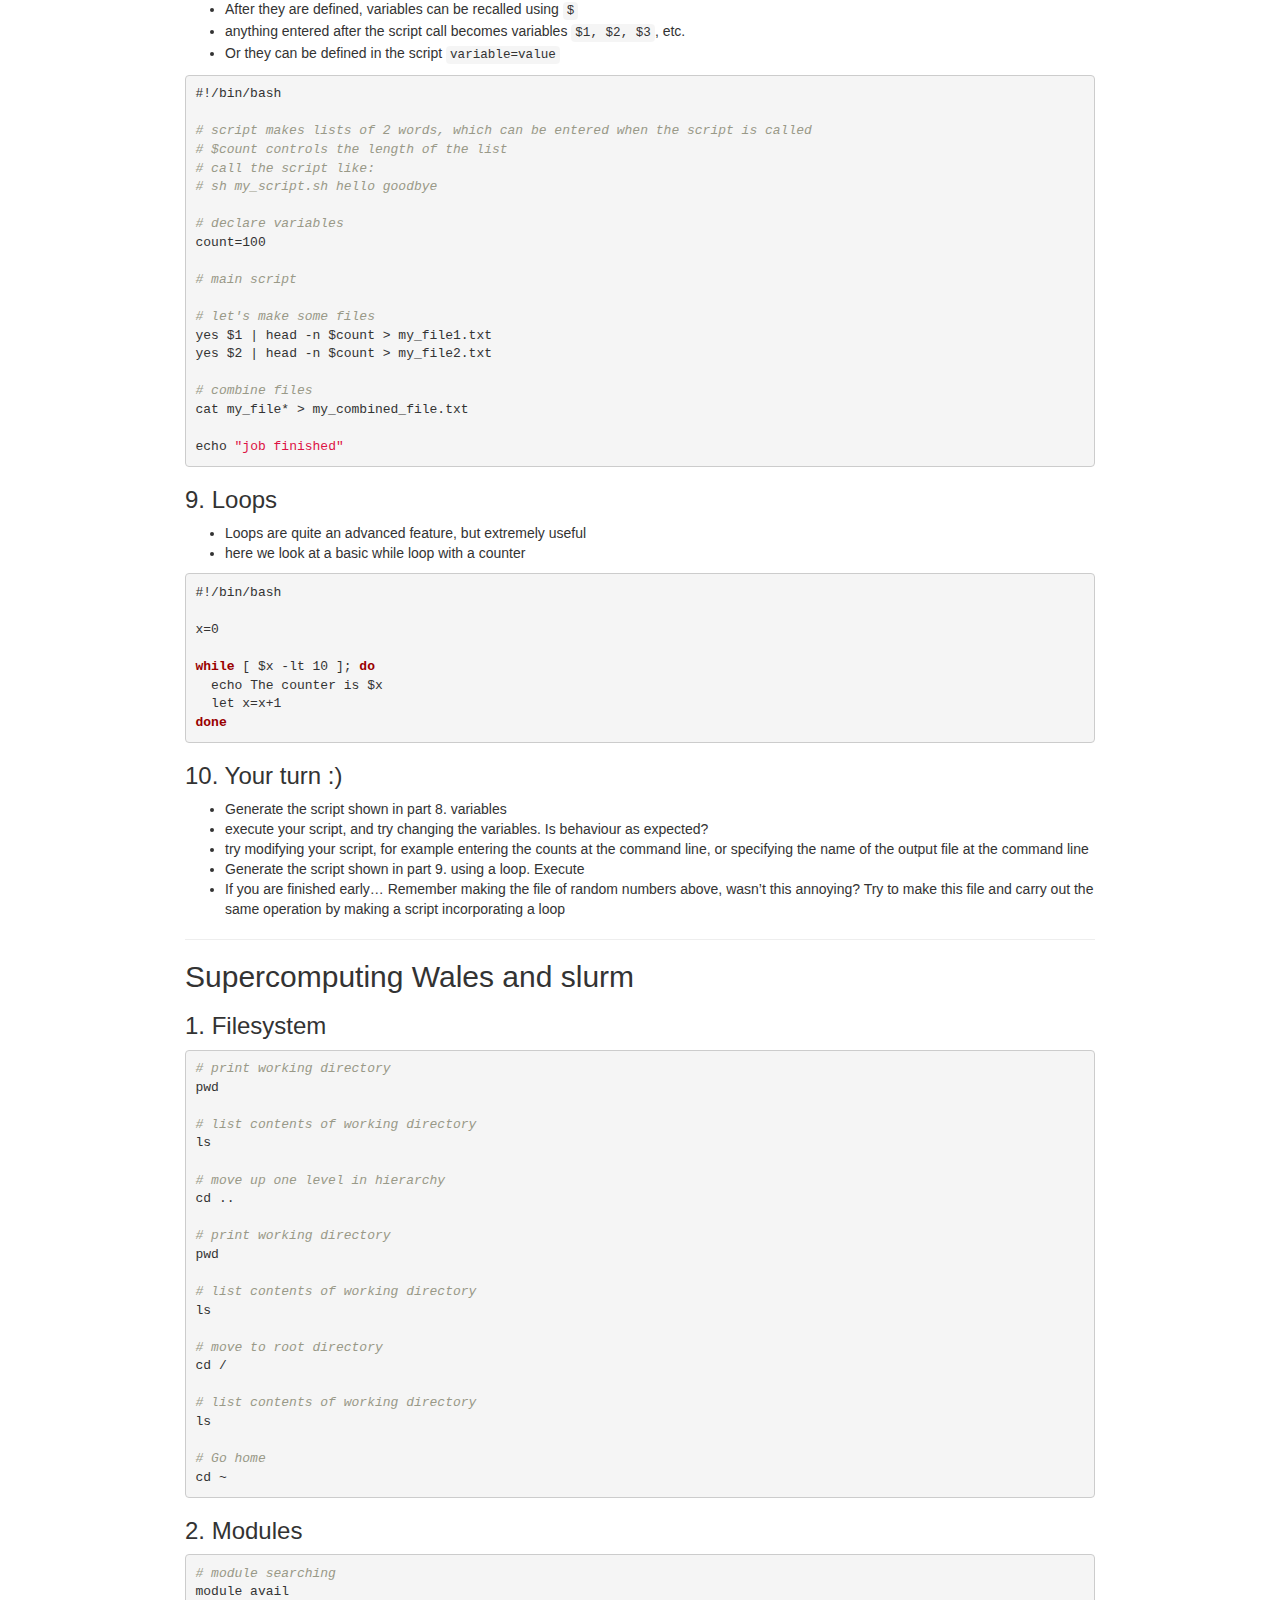
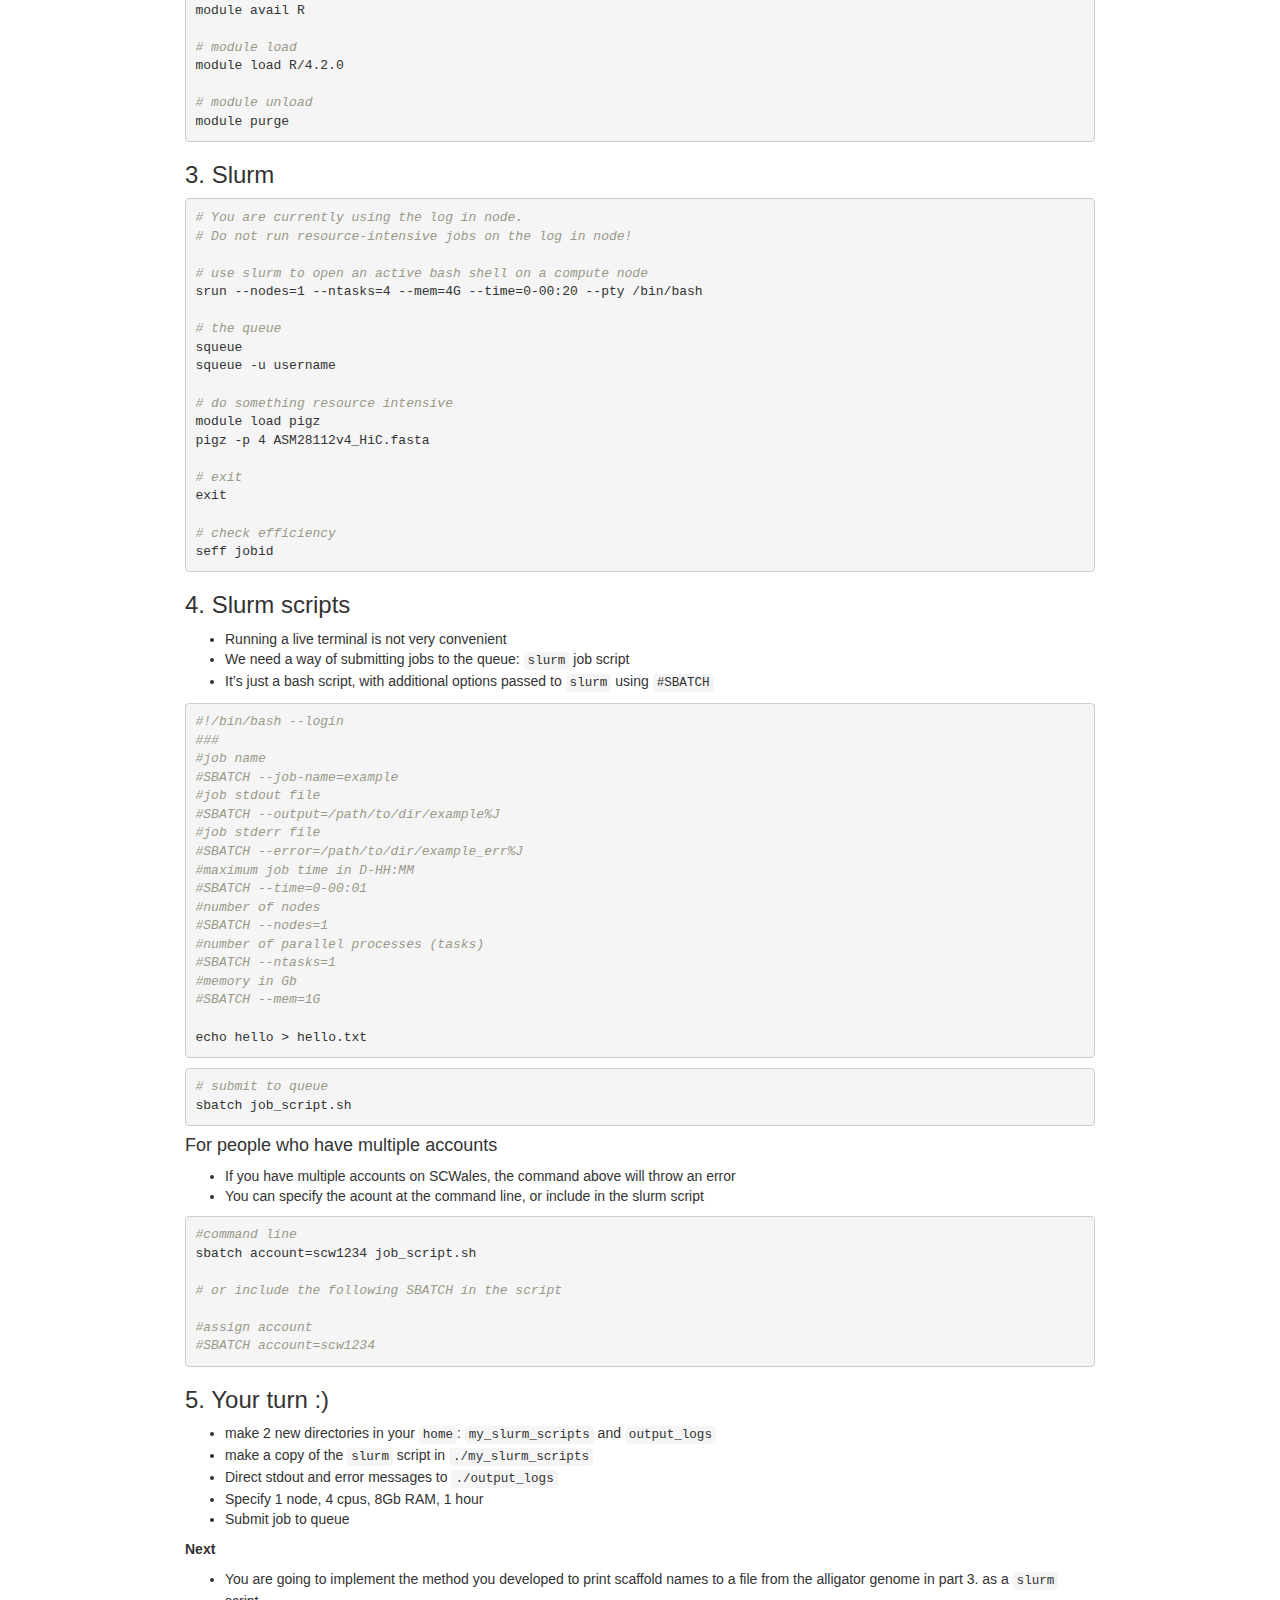
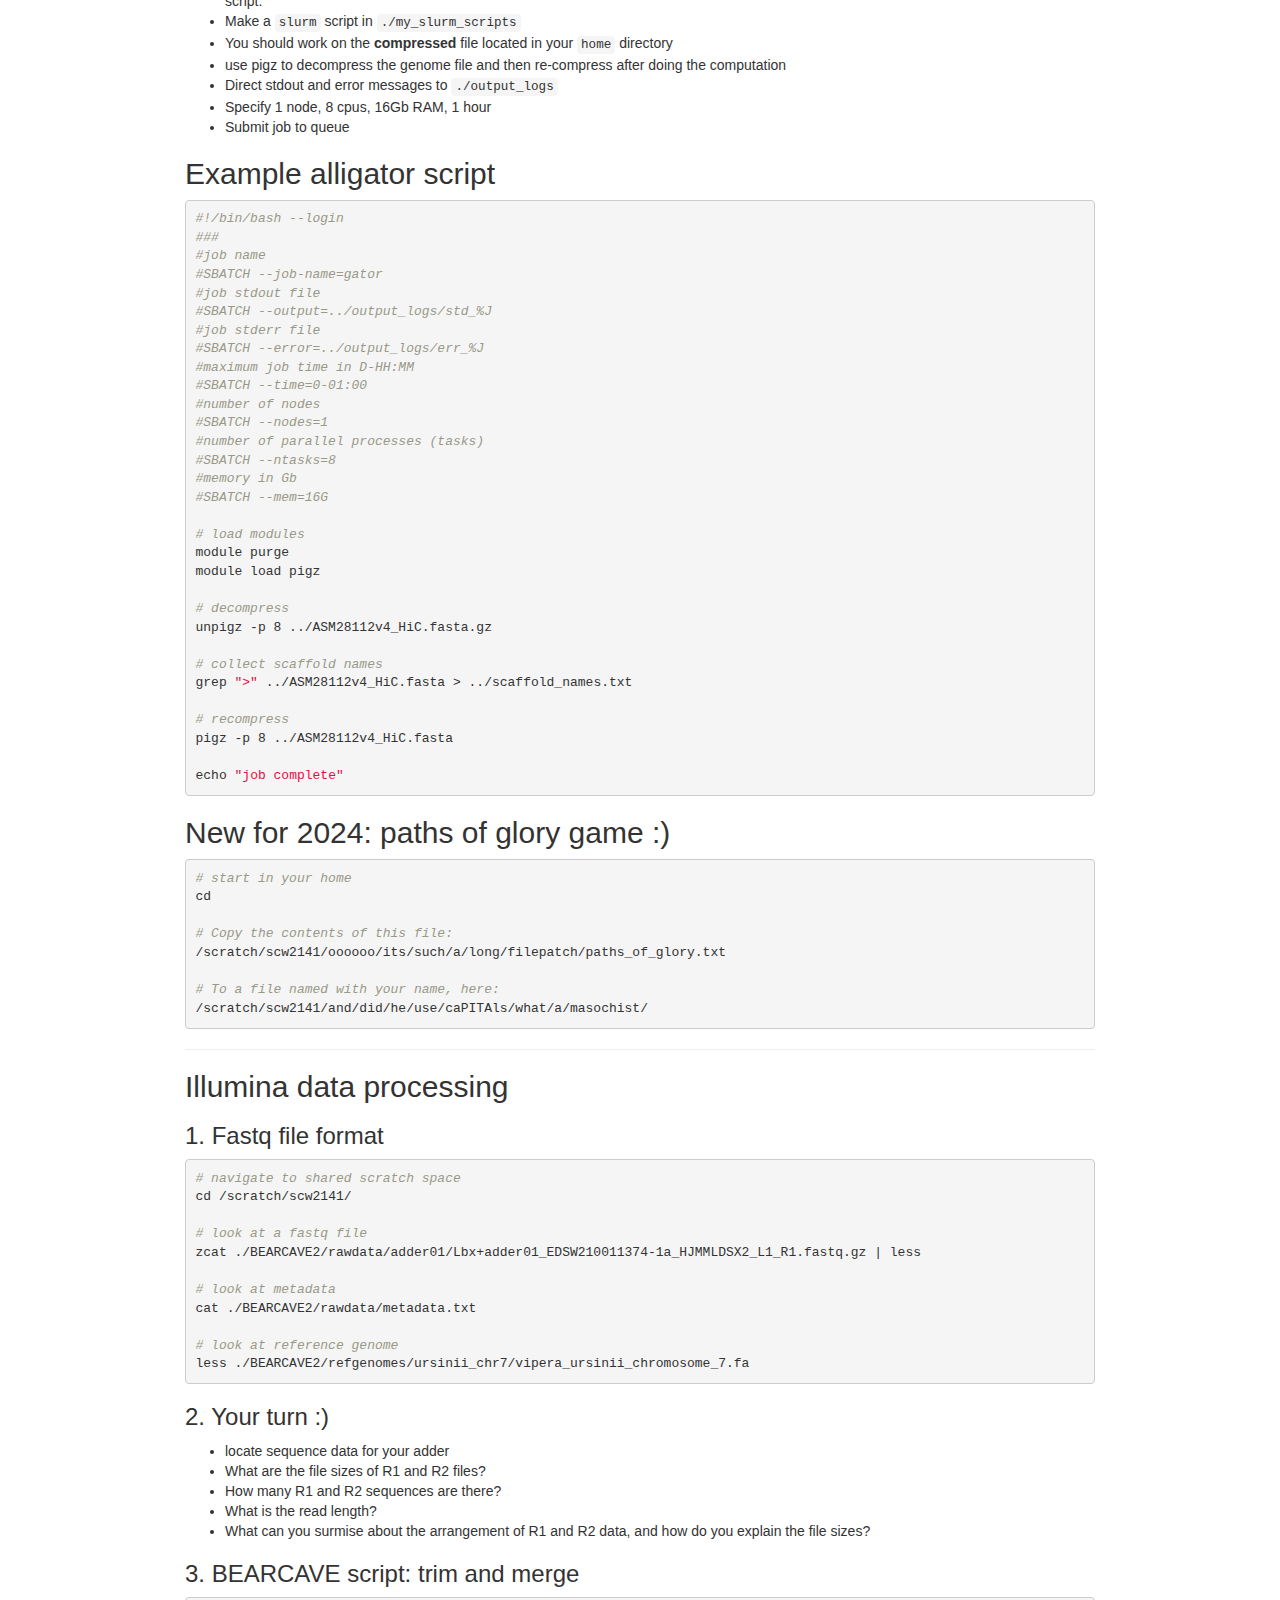
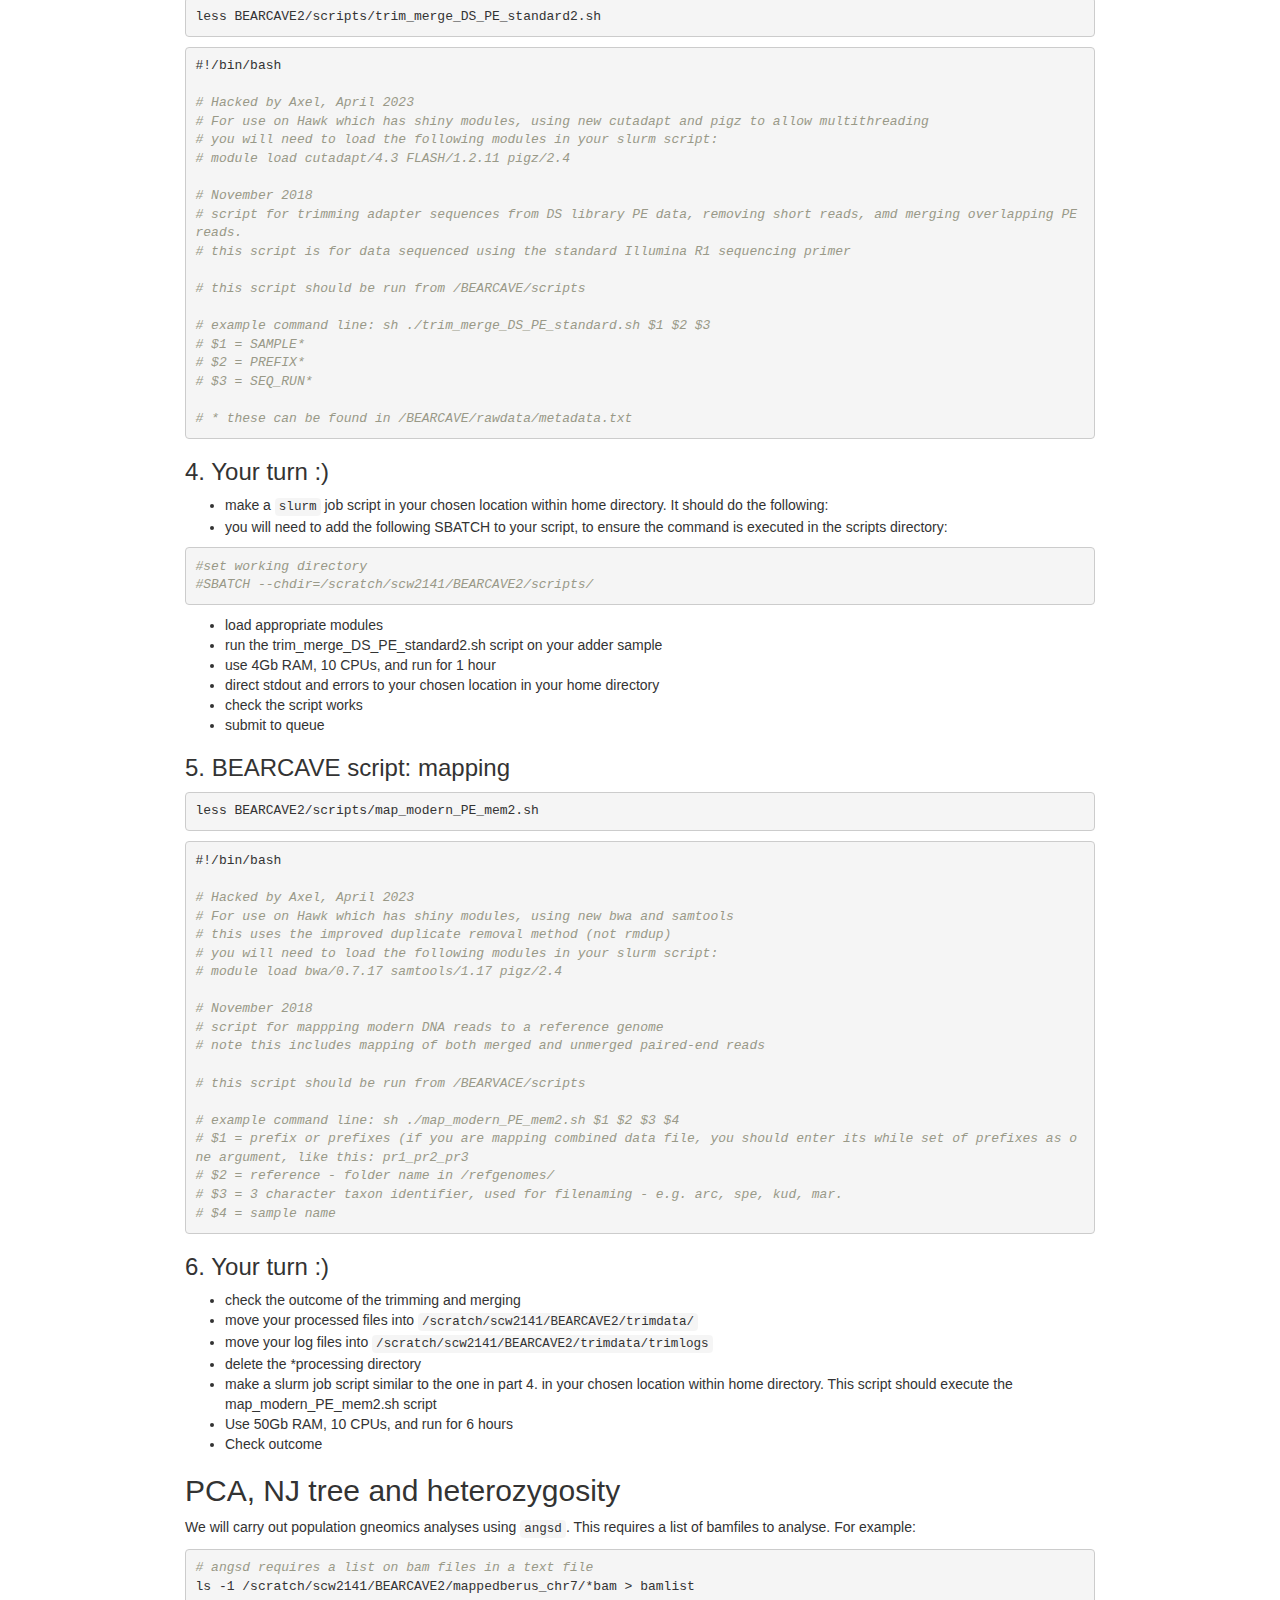
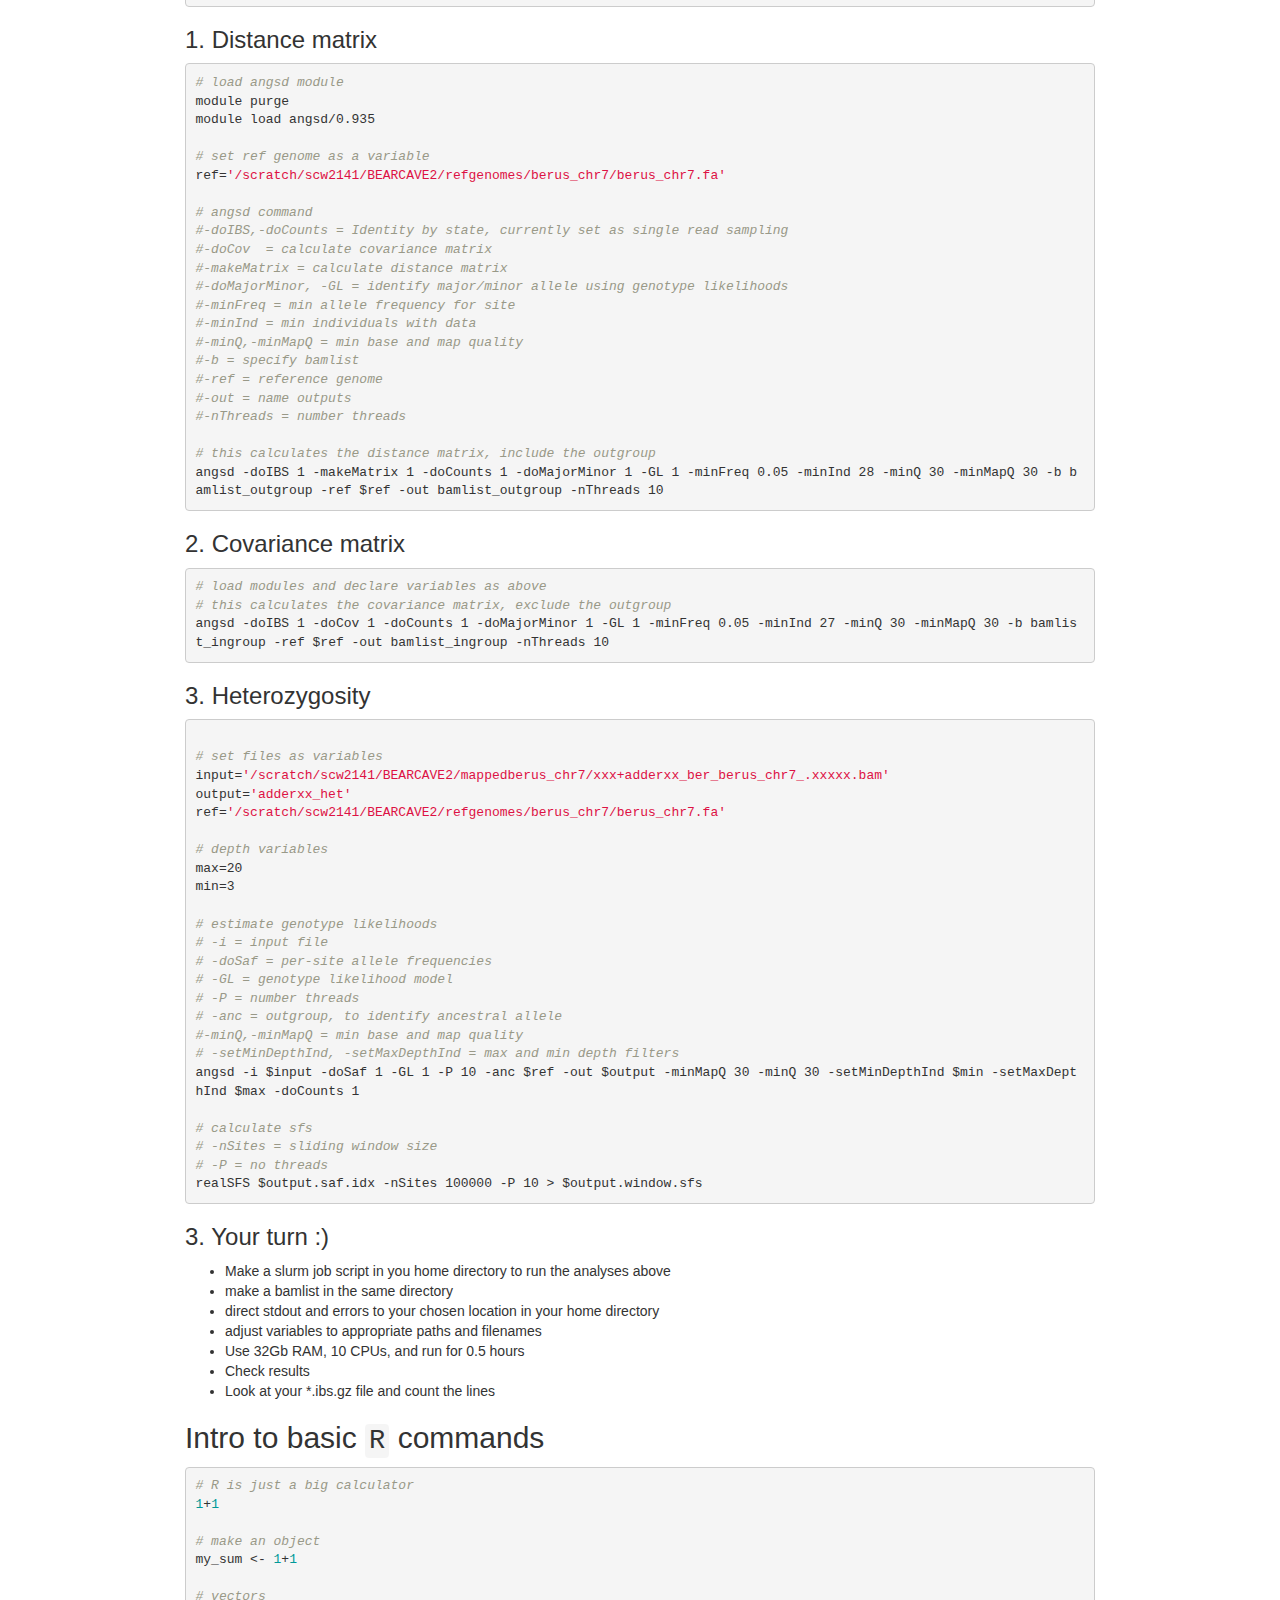
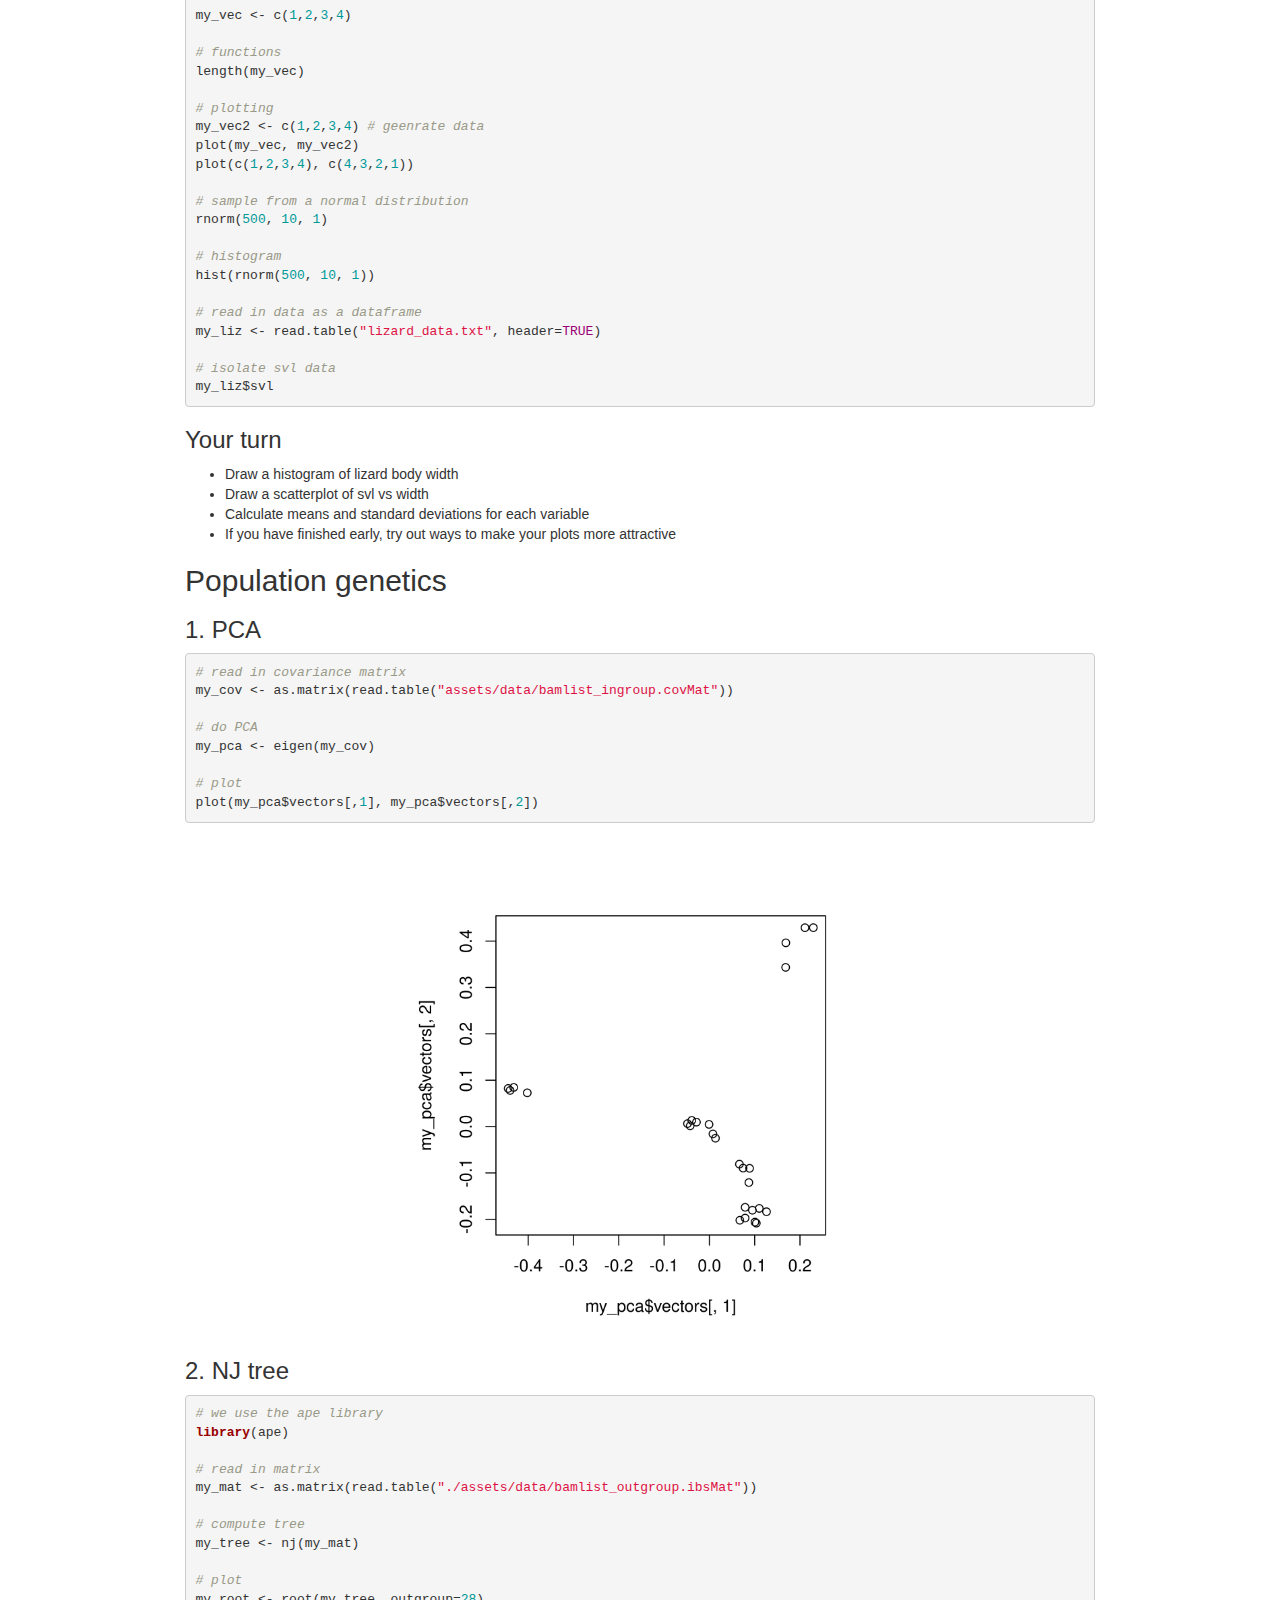
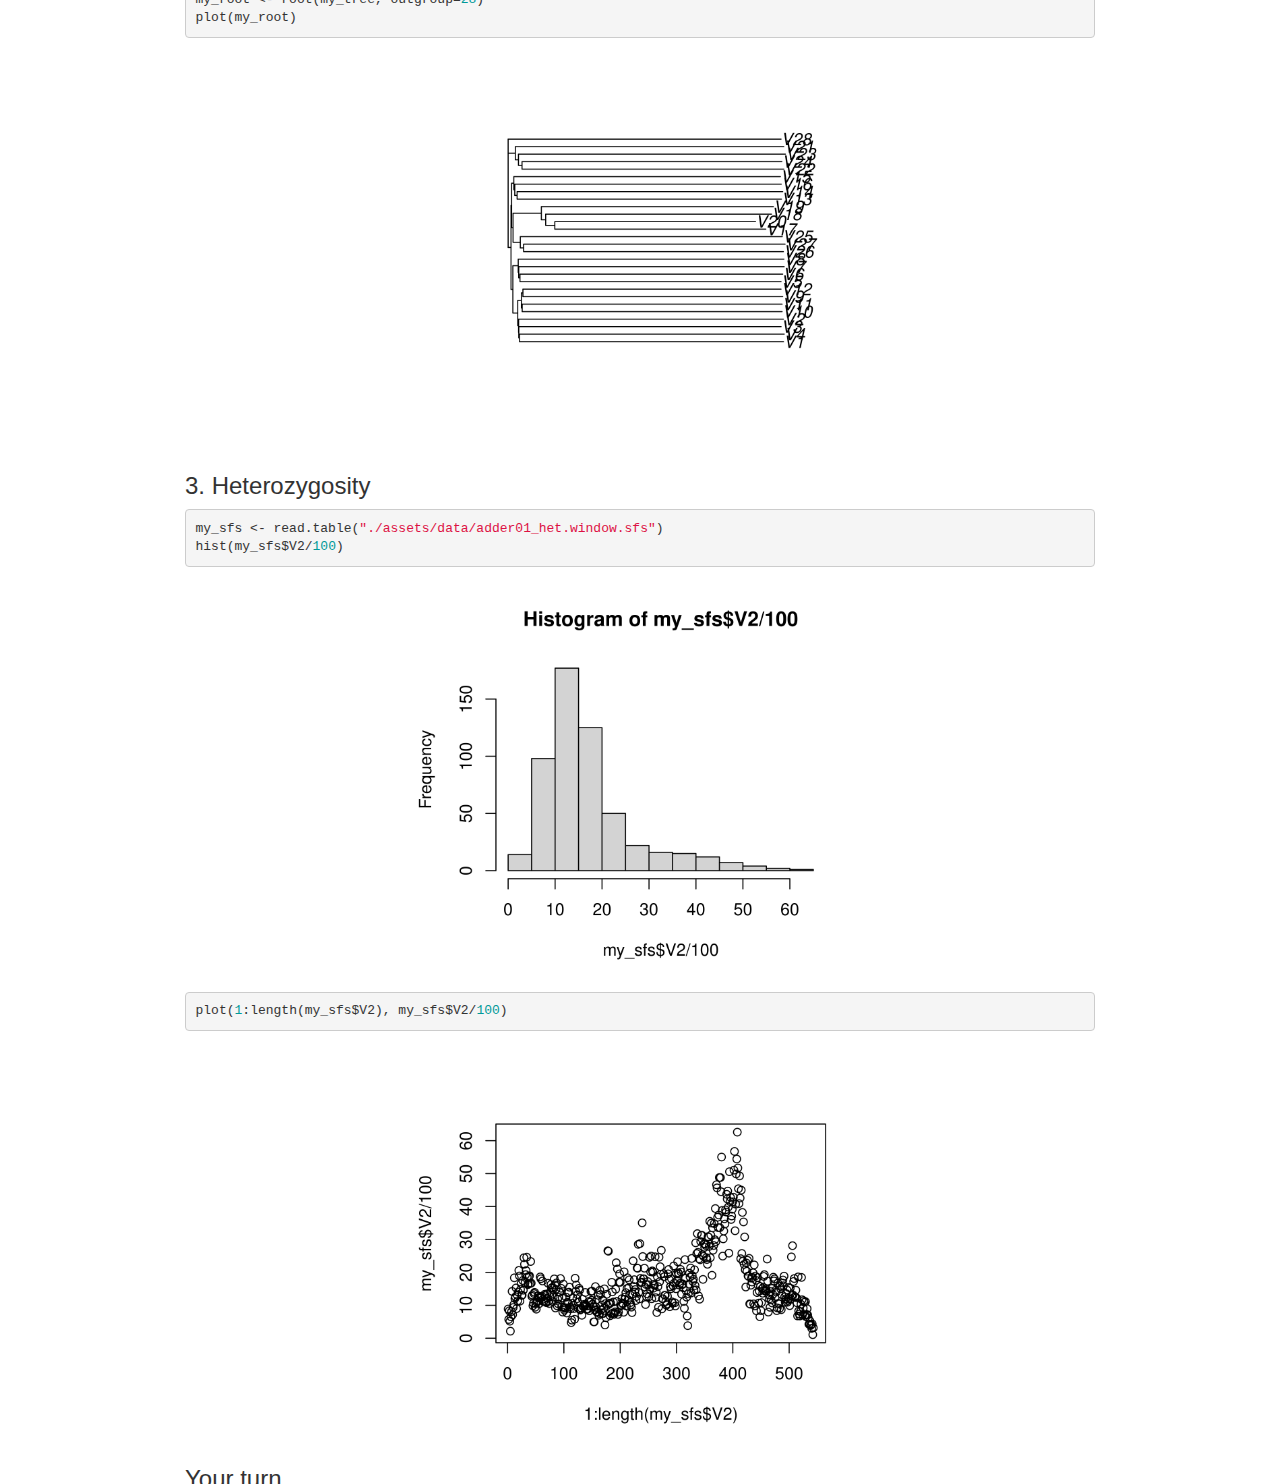
==== commit cba6f2d6: "r addition" ====
--- a/bootcamp_worksheet.html
+++ b/bootcamp_worksheet.html
@@ -823,6 +823,40 @@
 </ul>
 </div>
 </div>
+<div id="example-alligator-script" class="section level2">
+<h2>Example alligator script</h2>
+<pre class="bash"><code>#!/bin/bash --login
+###
+#job name
+#SBATCH --job-name=gator
+#job stdout file
+#SBATCH --output=../output_logs/std_%J
+#job stderr file
+#SBATCH --error=../output_logs/err_%J
+#maximum job time in D-HH:MM
+#SBATCH --time=0-01:00
+#number of nodes
+#SBATCH --nodes=1
+#number of parallel processes (tasks)
+#SBATCH --ntasks=8
+#memory in Gb 
+#SBATCH --mem=16G
+
+# load modules
+module purge
+module load pigz
+
+# decompress
+unpigz -p 8 ../ASM28112v4_HiC.fasta.gz
+
+# collect scaffold names
+grep &quot;&gt;&quot; ../ASM28112v4_HiC.fasta &gt; ../scaffold_names.txt
+
+# recompress
+pigz -p 8 ../ASM28112v4_HiC.fasta
+
+echo &quot;job complete&quot;</code></pre>
+</div>
 <div id="new-for-2024-paths-of-glory-game" class="section level2">
 <h2>New for 2024: paths of glory game :)</h2>
 <pre class="bash"><code># start in your home
@@ -948,17 +982,19 @@
 </div>
 <div id="pca-nj-tree-and-heterozygosity" class="section level2">
 <h2>PCA, NJ tree and heterozygosity</h2>
-<div id="covariance-and-distance-matrices" class="section level3">
-<h3>1. Covariance and distance matrices</h3>
+<p>We will carry out population gneomics analyses using
+<code>angsd</code>. This requires a list of bamfiles to analyse. For
+example:</p>
+<pre class="bash"><code># angsd requires a list on bam files in a text file
+ls -1 /scratch/scw2141/BEARCAVE2/mappedberus_chr7/*bam &gt; bamlist</code></pre>
+<div id="distance-matrix" class="section level3">
+<h3>1. Distance matrix</h3>
 <pre class="bash"><code># load angsd module
+module purge
 module load angsd/0.935
-angsd
-
-# angsd requires a list on bam files in a text file
-ls -1 ./*bam &gt; bamlist
 
 # set ref genome as a variable
-ref=&#39;/scratch/scw2141/BEARCAVE2/refgenomes/ursinii_chr7/vipera_ursinii_chromosome_7.fa&#39;
+ref=&#39;/scratch/scw2141/BEARCAVE2/refgenomes/berus_chr7/berus_chr7.fa&#39;
 
 # angsd command
 #-doIBS,-doCounts = Identity by state, currently set as single read sampling
@@ -973,15 +1009,22 @@
 #-out = name outputs
 #-nThreads = number threads
 
-angsd -doIBS 1 -doCov 1 -makeMatrix 1 -doCounts 1 -doMajorMinor 1 -GL 1 -minFreq 0.1 -minInd 18 -minQ 30 -minMapQ 30 -b bamlist -ref $ref -out bamlist_out -nThreads 10</code></pre>
+# this calculates the distance matrix, include the outgroup
+angsd -doIBS 1 -makeMatrix 1 -doCounts 1 -doMajorMinor 1 -GL 1 -minFreq 0.05 -minInd 28 -minQ 30 -minMapQ 30 -b bamlist_outgroup -ref $ref -out bamlist_outgroup -nThreads 10</code></pre>
+</div>
+<div id="covariance-matrix" class="section level3">
+<h3>2. Covariance matrix</h3>
+<pre class="bash"><code># load modules and declare variables as above
+# this calculates the covariance matrix, exclude the outgroup
+angsd -doIBS 1 -doCov 1 -doCounts 1 -doMajorMinor 1 -GL 1 -minFreq 0.05 -minInd 27 -minQ 30 -minMapQ 30 -b bamlist_ingroup -ref $ref -out bamlist_ingroup -nThreads 10</code></pre>
 </div>
 <div id="heterozygosity" class="section level3">
-<h3>2. Heterozygosity</h3>
+<h3>3. Heterozygosity</h3>
 <pre class="bash"><code>
 # set files as variables
-input=&#39;/scratch/scw2141/BEARCAVE2/mappedursinii_chr7/xxx+adder0X_ber_ursinii_chr7_1.XXXXXX.bam&#39;
-output=&#39;adder0X_het&#39;
-ref=&#39;/scratch/scw2141/BEARCAVE2/refgenomes/ursinii_chr7/vipera_ursinii_chromosome_7.fa&#39;
+input=&#39;/scratch/scw2141/BEARCAVE2/mappedberus_chr7/xxx+adderxx_ber_berus_chr7_.xxxxx.bam&#39;
+output=&#39;adderxx_het&#39;
+ref=&#39;/scratch/scw2141/BEARCAVE2/refgenomes/berus_chr7/berus_chr7.fa&#39;
 
 # depth variables
 max=20
@@ -1017,42 +1060,60 @@
 </ul>
 </div>
 </div>
-<div id="analysis-and-visualisation-in-r" class="section level2">
-<h2>Analysis and visualisation in <code>R</code></h2>
-<p>I made a quick sample info file called bam_info, ordered the same as
-the bamlist</p>
-<pre class="bash"><code>sample  locality    colour  bam
-adder17 Belfast green   2hy+adder17_ber_ursinii_chr7_1.01421.bam
-adder13 Limerick    yellow  34g+adder13_ber_ursinii_chr7_.95552.bam
-adder11 Limerick    yellow  547+adder11_ber_ursinii_chr7_1.01000.bam
-adder08 Cork    blue    7f7+adder08_ber_ursinii_chr7_1.04511.bam
-adder18 Belfast green   7Lx+adder18_ber_ursinii_chr7_1.01297.bam
-adder12 Limerick    yellow  ef1+adder12_ber_ursinii_chr7_.95648.bam
-adder14 Limerick    yellow  eL1+adder14_ber_ursinii_chr7_1.01451.bam
-adder10 Cork    blue    i2f+adder10_ber_ursinii_chr7_.99929.bam
-adder01 Dublin  red Lbx+adder01_ber_ursinii_chr7_1.00762.bam
-adder16 Galway  grey    piq+adder16_ber_ursinii_chr7_.89471.bam
-adder02 Dublin  red pwm+adder02_ber_ursinii_chr7_1.02637.bam
-adder03 Belfast green   qy7+adder03_ber_ursinii_chr7_1.07458.bam
-adder07 Cork    blue    rr0+adder07_ber_ursinii_chr7_1.01144.bam
-adder15 Galway  grey    urz+adder15_ber_ursinii_chr7_.37351.bam
-adder06 Dublin  red vb2+adder06_ber_ursinii_chr7_1.04132.bam
-adder05 Dublin  red vys+adder05_ber_ursinii_chr7_.97694.bam
-adder04 Belfast green   wjq+adder04_ber_ursinii_chr7_1.03066.bam
-adder09 Cork    blue    xfx+adder09_ber_ursinii_chr7_1.09662.bam</code></pre>
+<div id="intro-to-basic-r-commands" class="section level2">
+<h2>Intro to basic <code>R</code> commands</h2>
+<pre class="r"><code># R is just a big calculator
+1+1
+
+# make an object
+my_sum &lt;- 1+1
+
+# vectors
+my_vec &lt;- c(1,2,3,4)
+
+# functions
+length(my_vec)
+
+# plotting
+my_vec2 &lt;- c(1,2,3,4) # geenrate data
+plot(my_vec, my_vec2)
+plot(c(1,2,3,4), c(4,3,2,1))
+
+# sample from a normal distribution
+rnorm(500, 10, 1)
+
+# histogram
+hist(rnorm(500, 10, 1))
+
+# read in data as a dataframe
+my_liz &lt;- read.table(&quot;lizard_data.txt&quot;, header=TRUE)
+
+# isolate svl data
+my_liz$svl</code></pre>
+<div id="your-turn-9" class="section level3">
+<h3>Your turn</h3>
+<ul>
+<li>Draw a histogram of lizard body width</li>
+<li>Draw a scatterplot of svl vs width</li>
+<li>Calculate means and standard deviations for each variable</li>
+<li>If you have finished early, try out ways to make your plots more
+attractive</li>
+</ul>
+</div>
+</div>
+<div id="population-genetics" class="section level2">
+<h2>Population genetics</h2>
 <div id="pca" class="section level3">
 <h3>1. PCA</h3>
-<pre class="r"><code>my_info &lt;- read.table(&quot;./assets/data/bam_info&quot;, header=TRUE)
-
-# read in covariance matrix
-my_cov &lt;- read.table(&quot;assets/data/bamlist_out.covMat&quot;)
+<pre class="r"><code># read in covariance matrix
+my_cov &lt;- as.matrix(read.table(&quot;assets/data/bamlist_ingroup.covMat&quot;))
 
 # do PCA
 my_pca &lt;- eigen(my_cov)
 
 # plot
-plot(my_pca$vectors[,1], my_pca$vectors[,2], pch=21, bg=my_info$colour)</code></pre>
-<p><img src="[data-uri]" width="50%" style="display: block; margin: auto;" /></p>
+plot(my_pca$vectors[,1], my_pca$vectors[,2])</code></pre>
+<p><img src="[data-uri]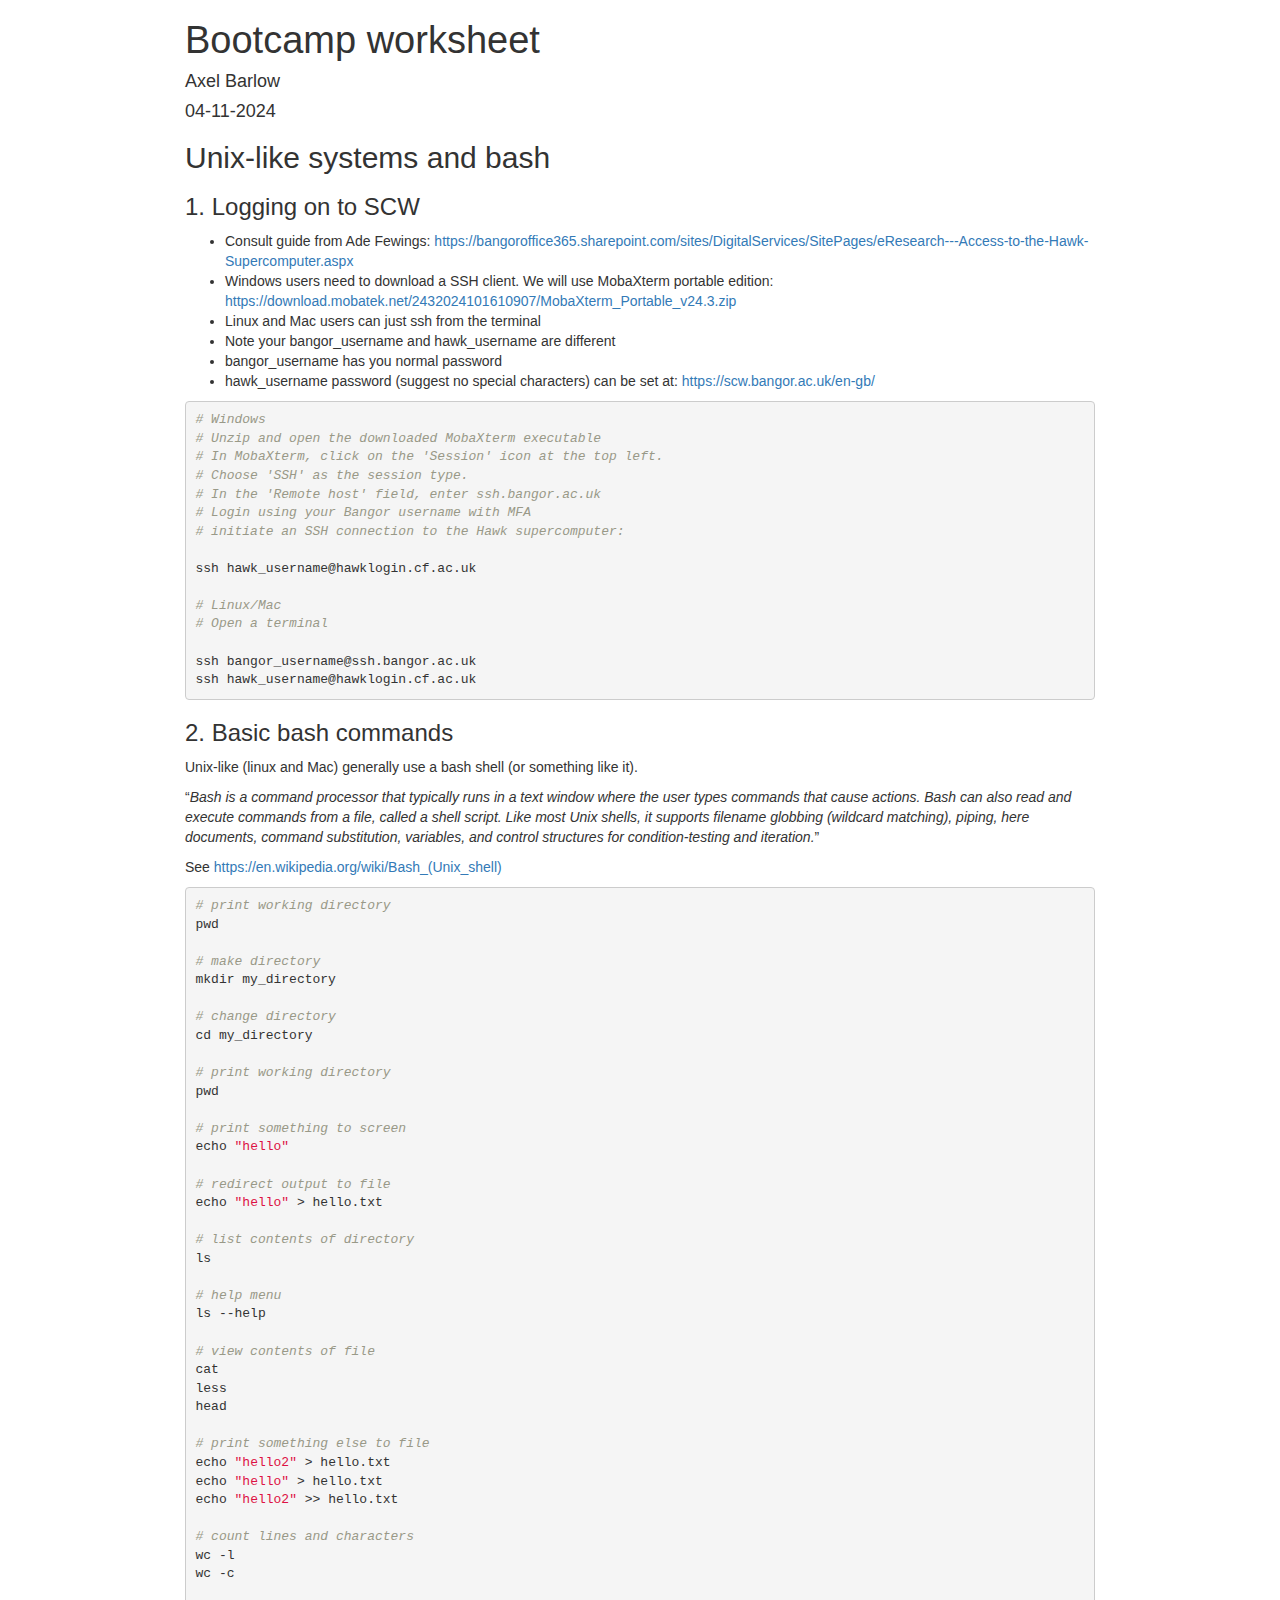
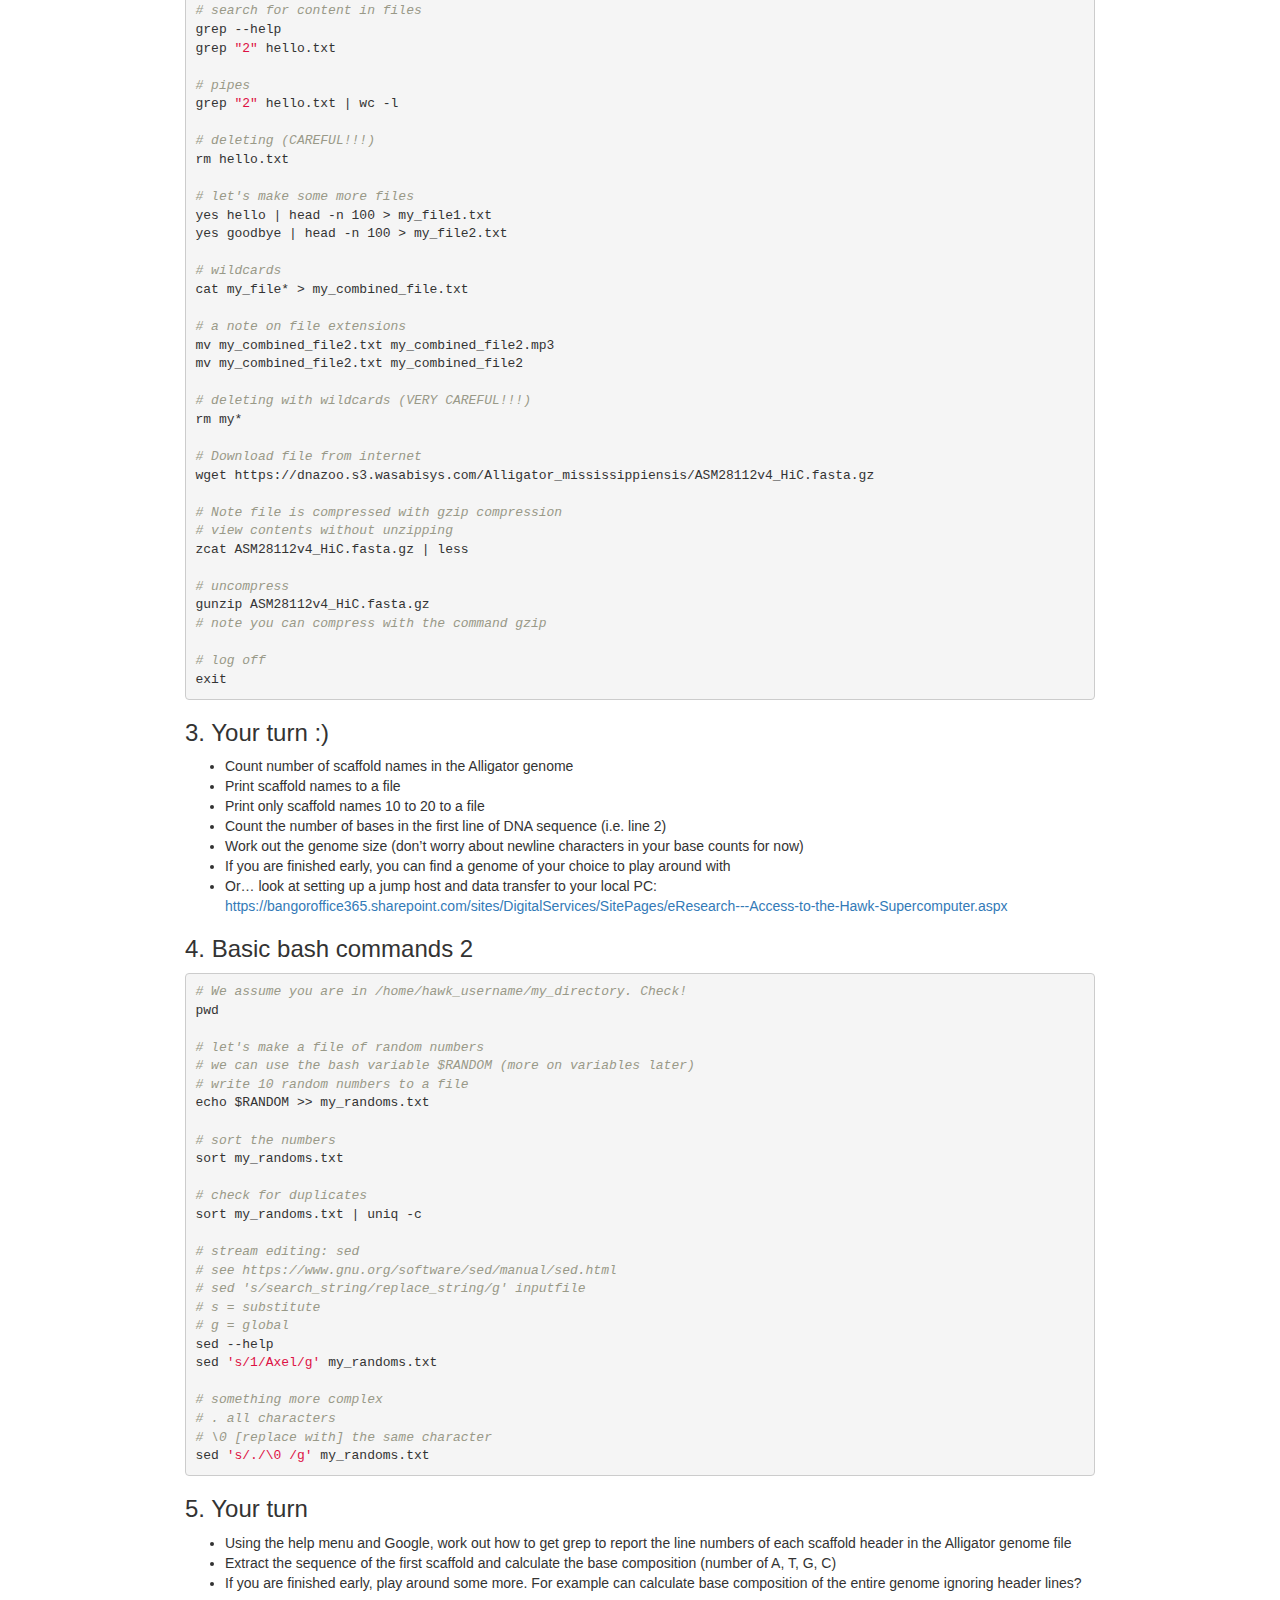
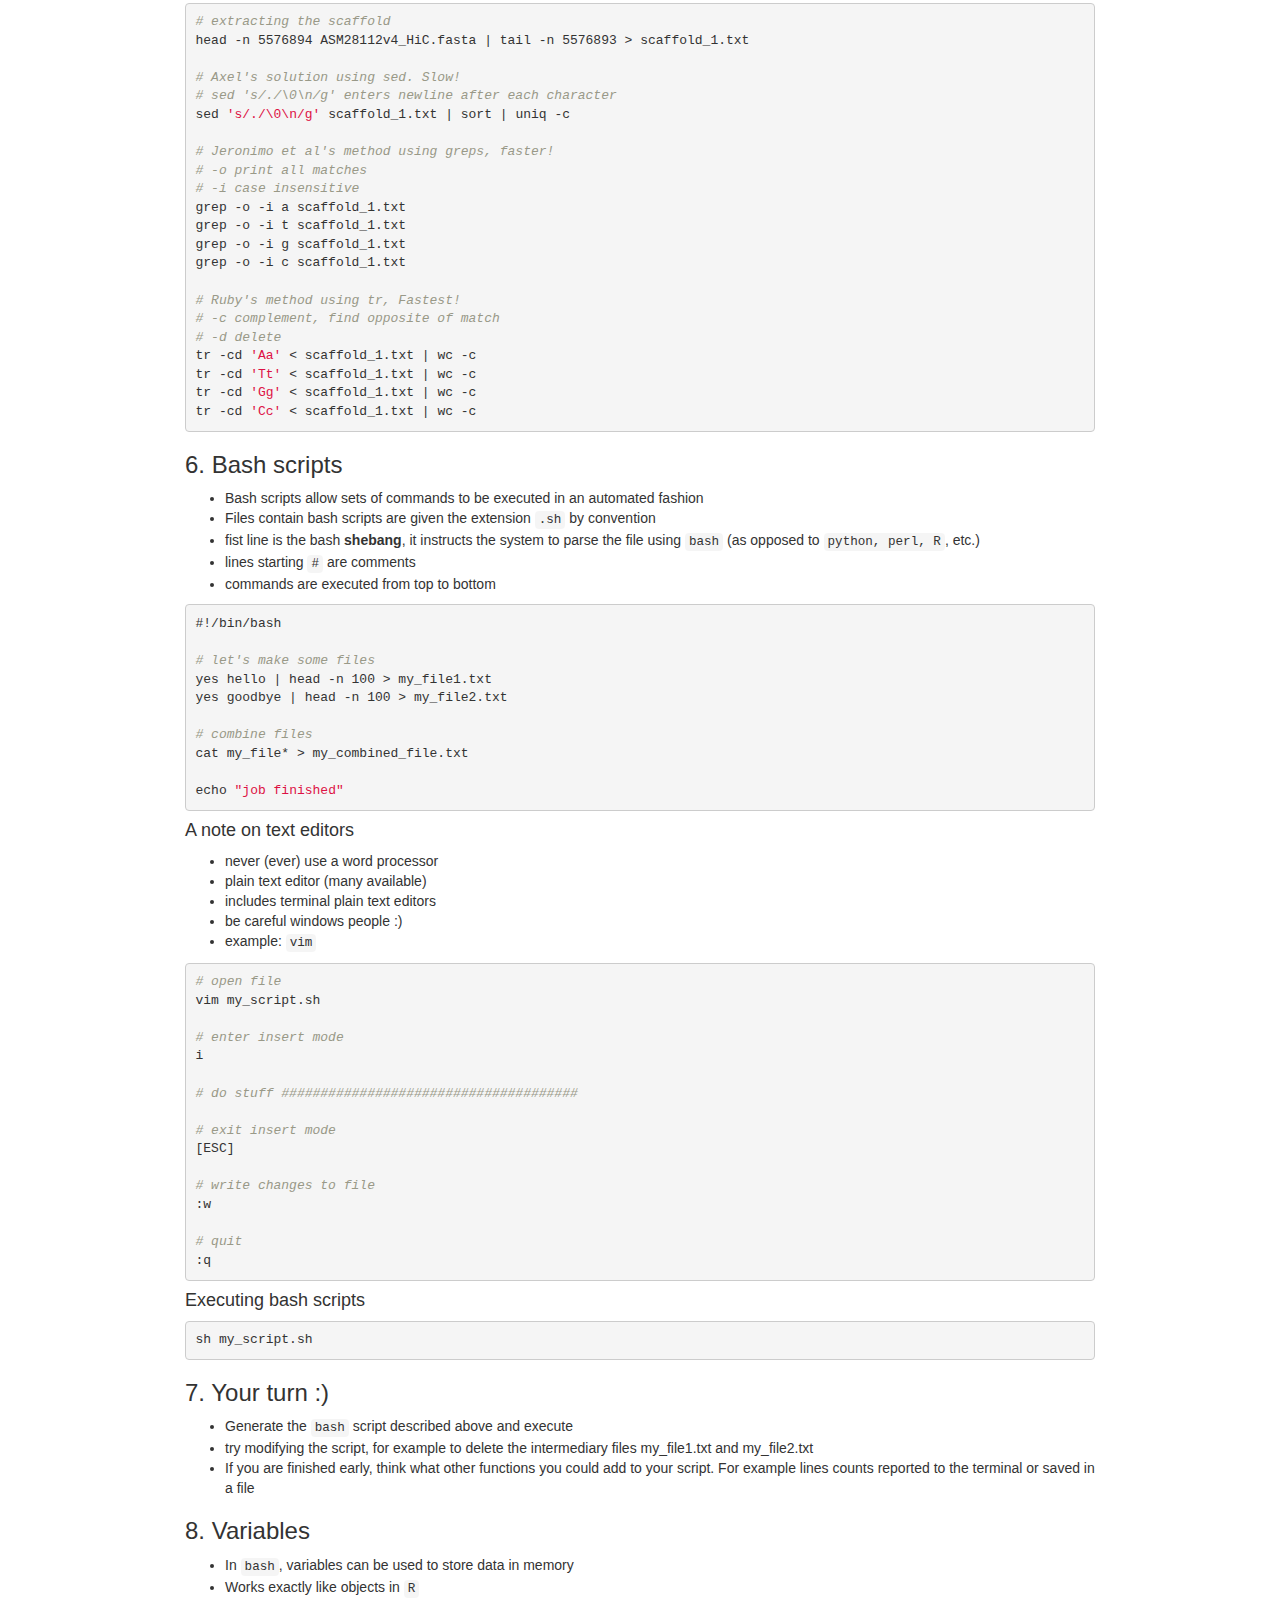
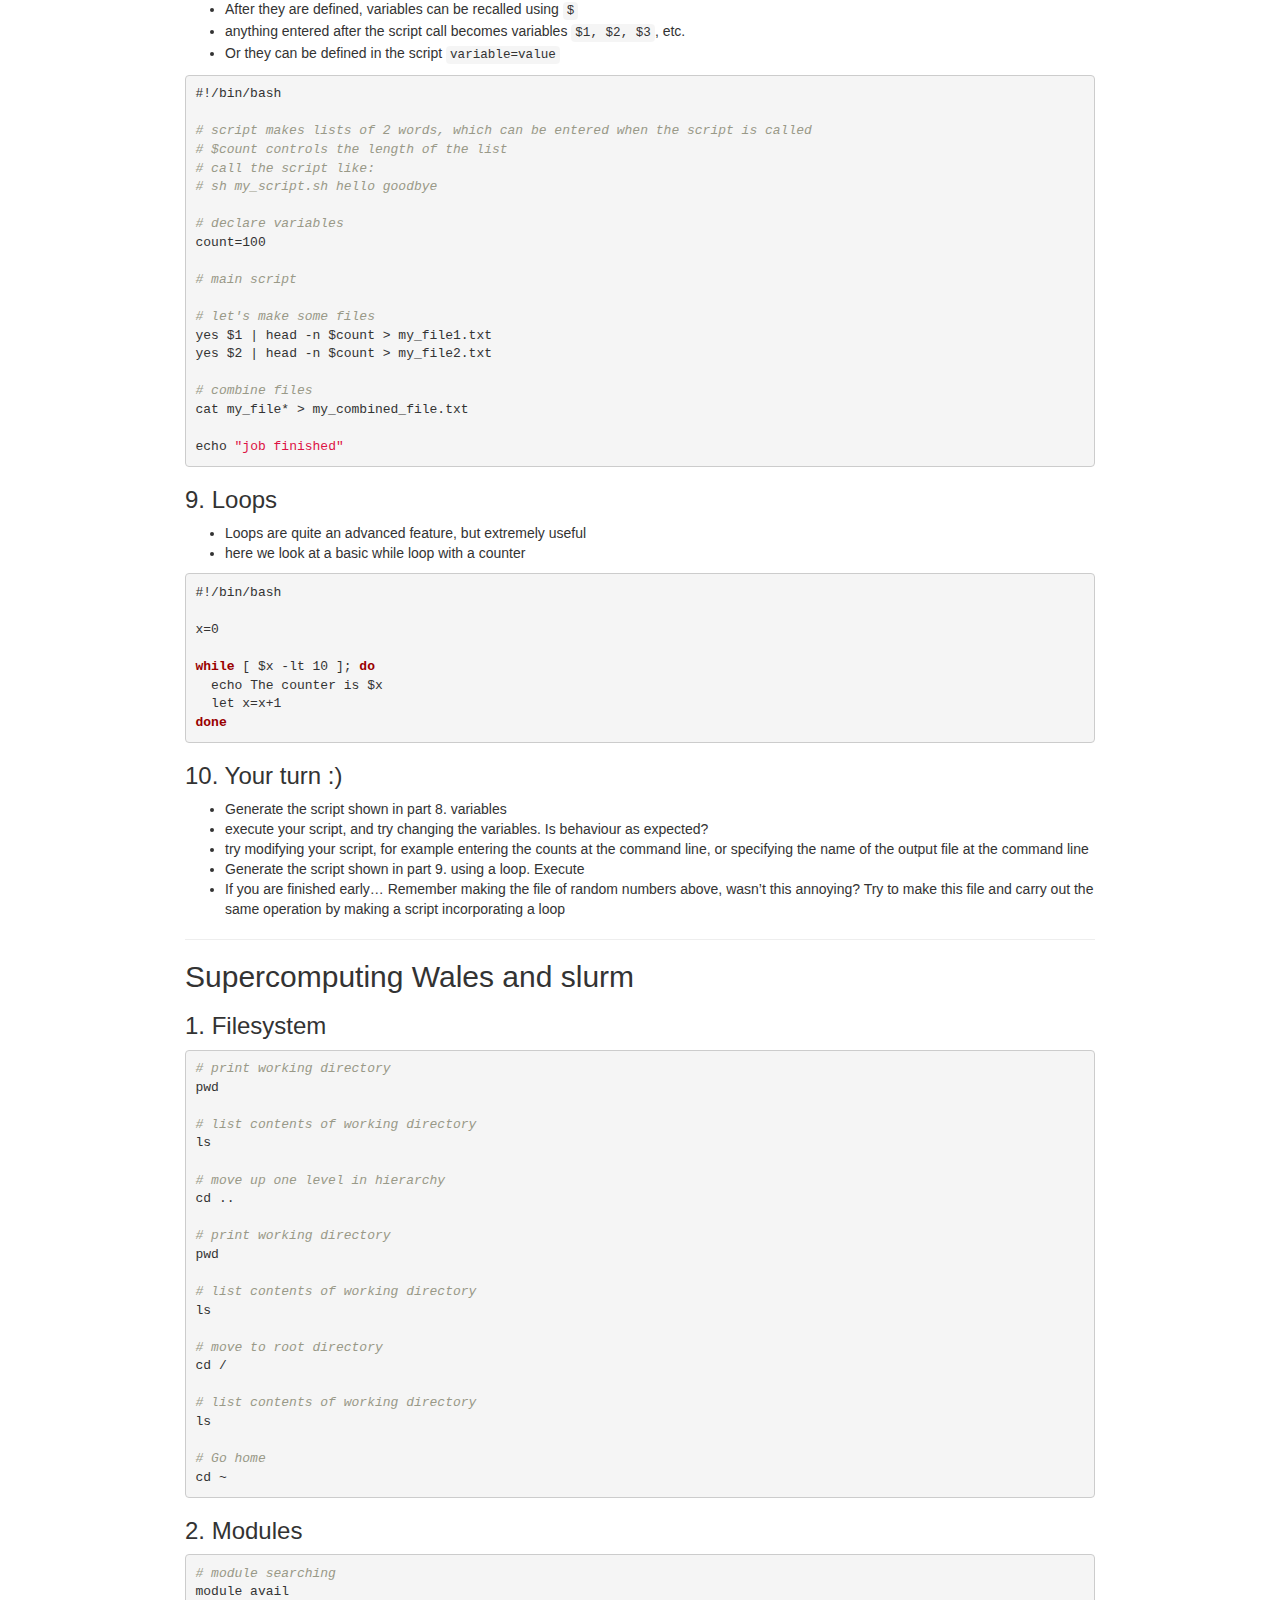
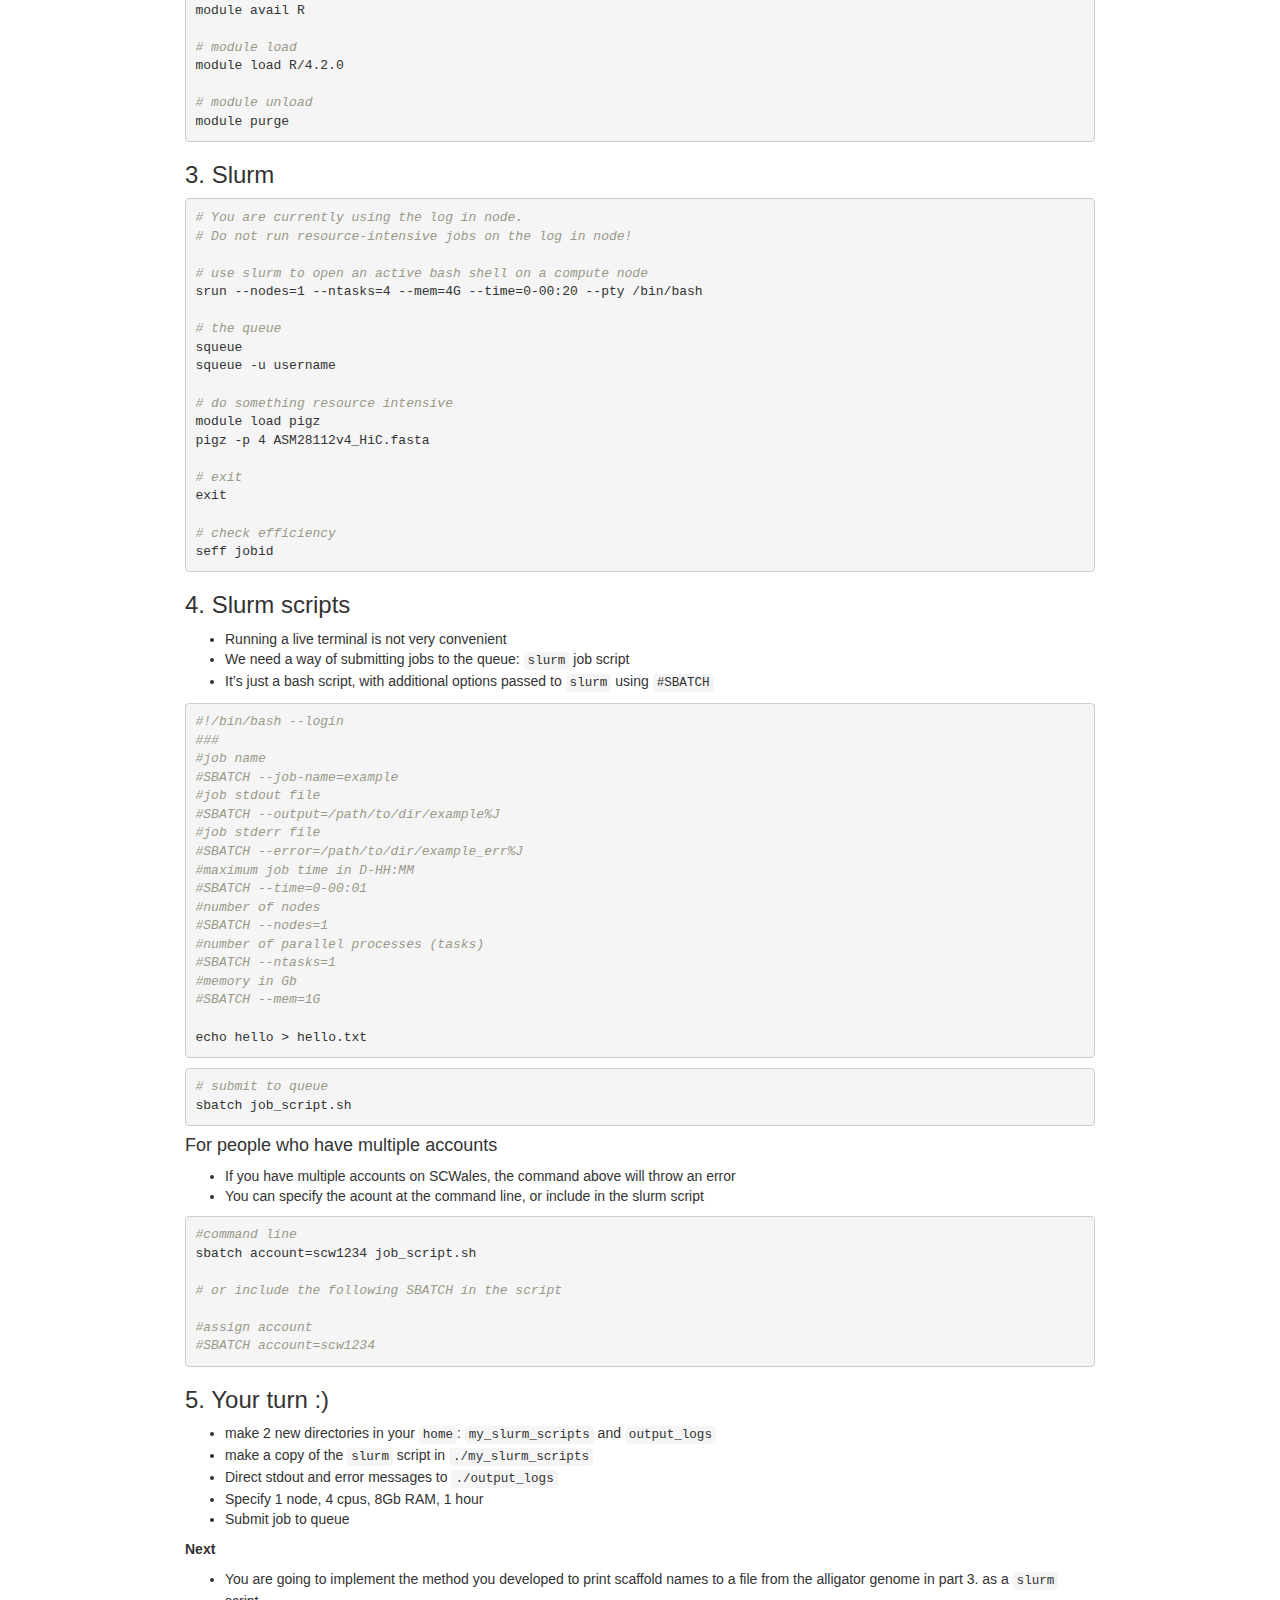
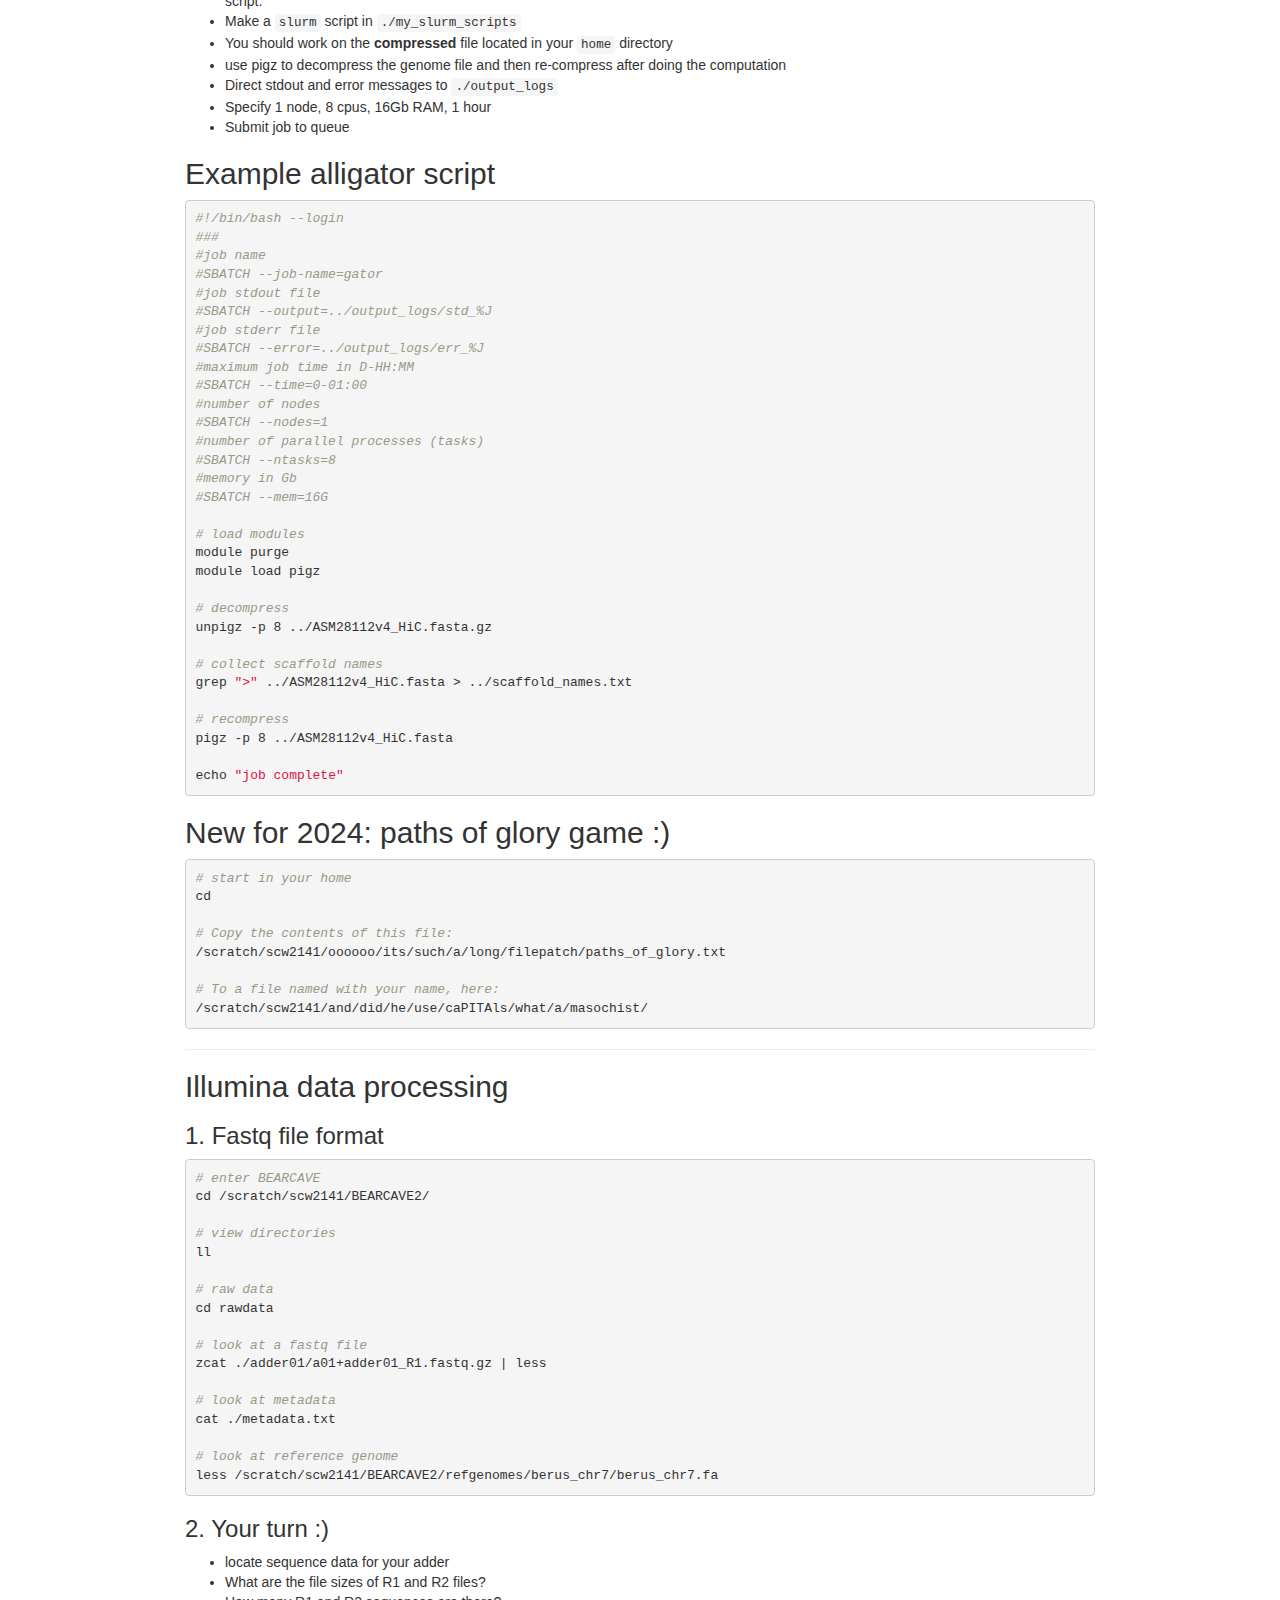
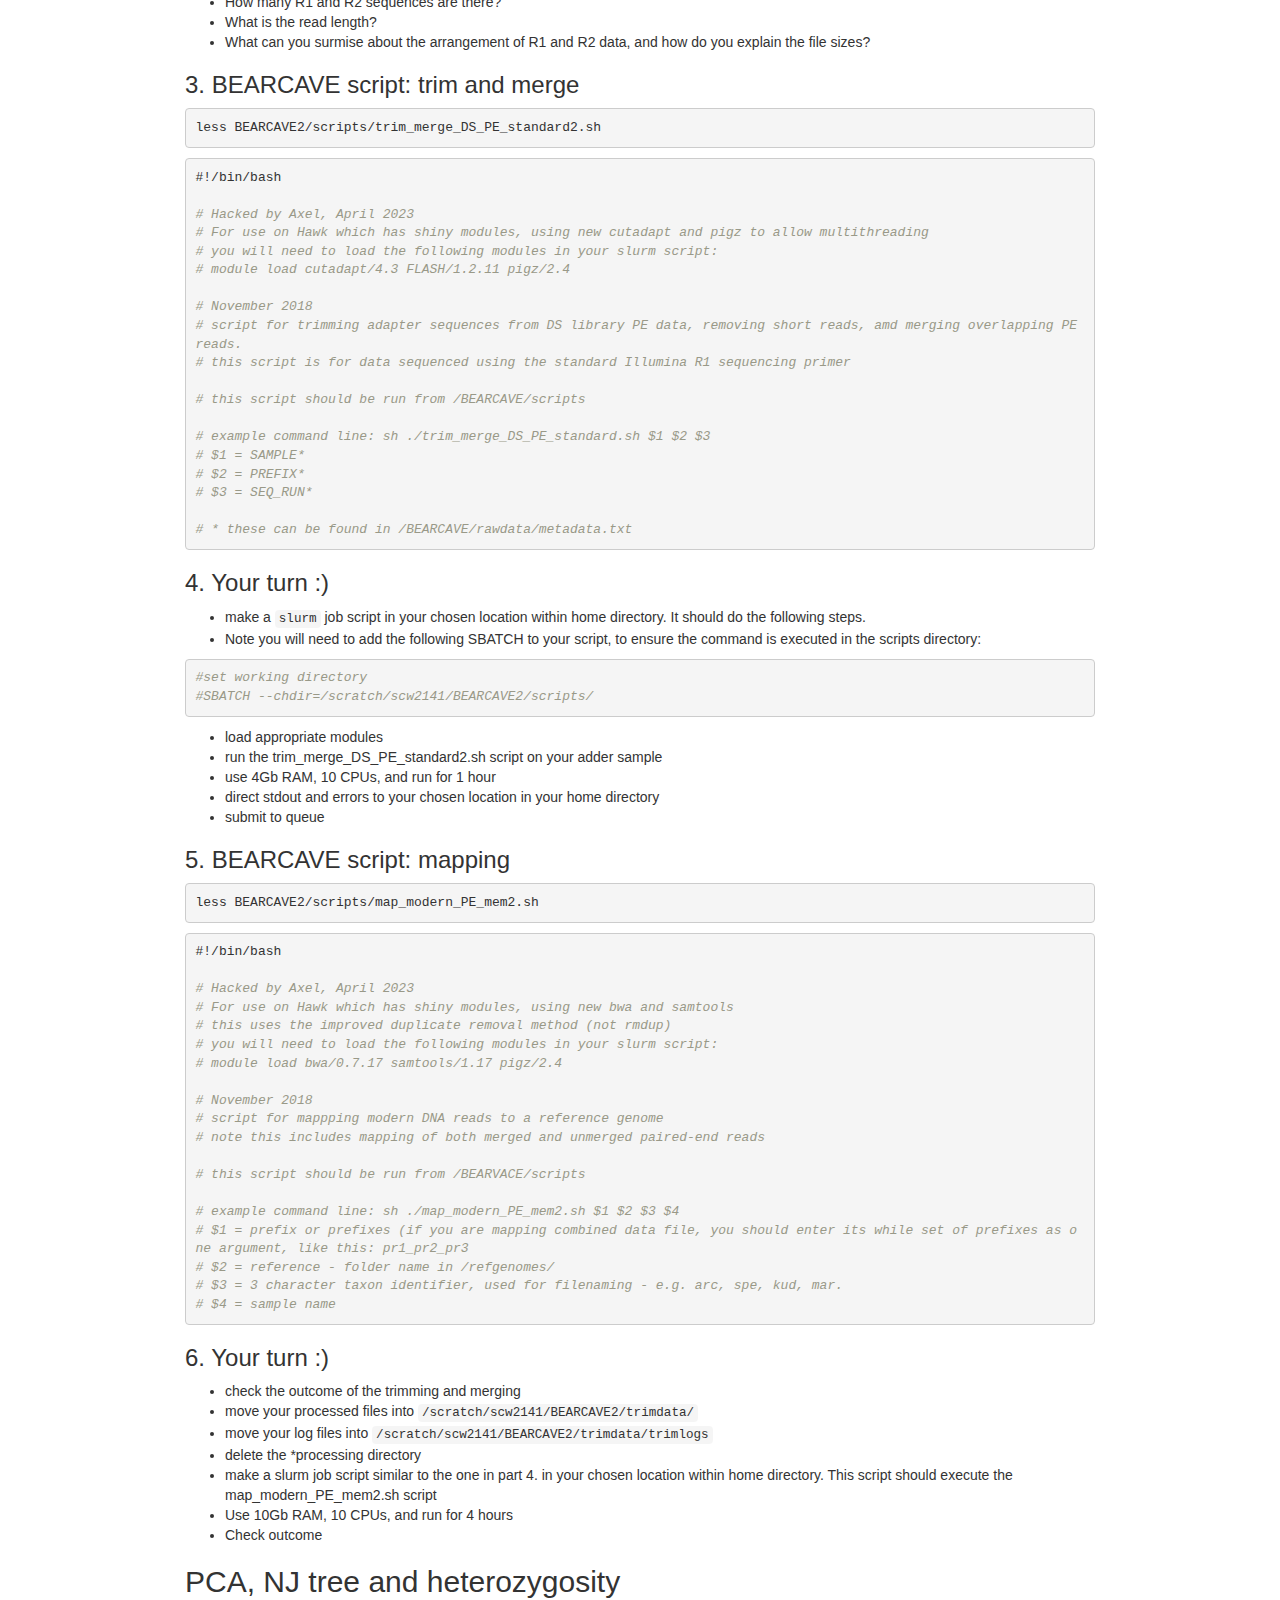
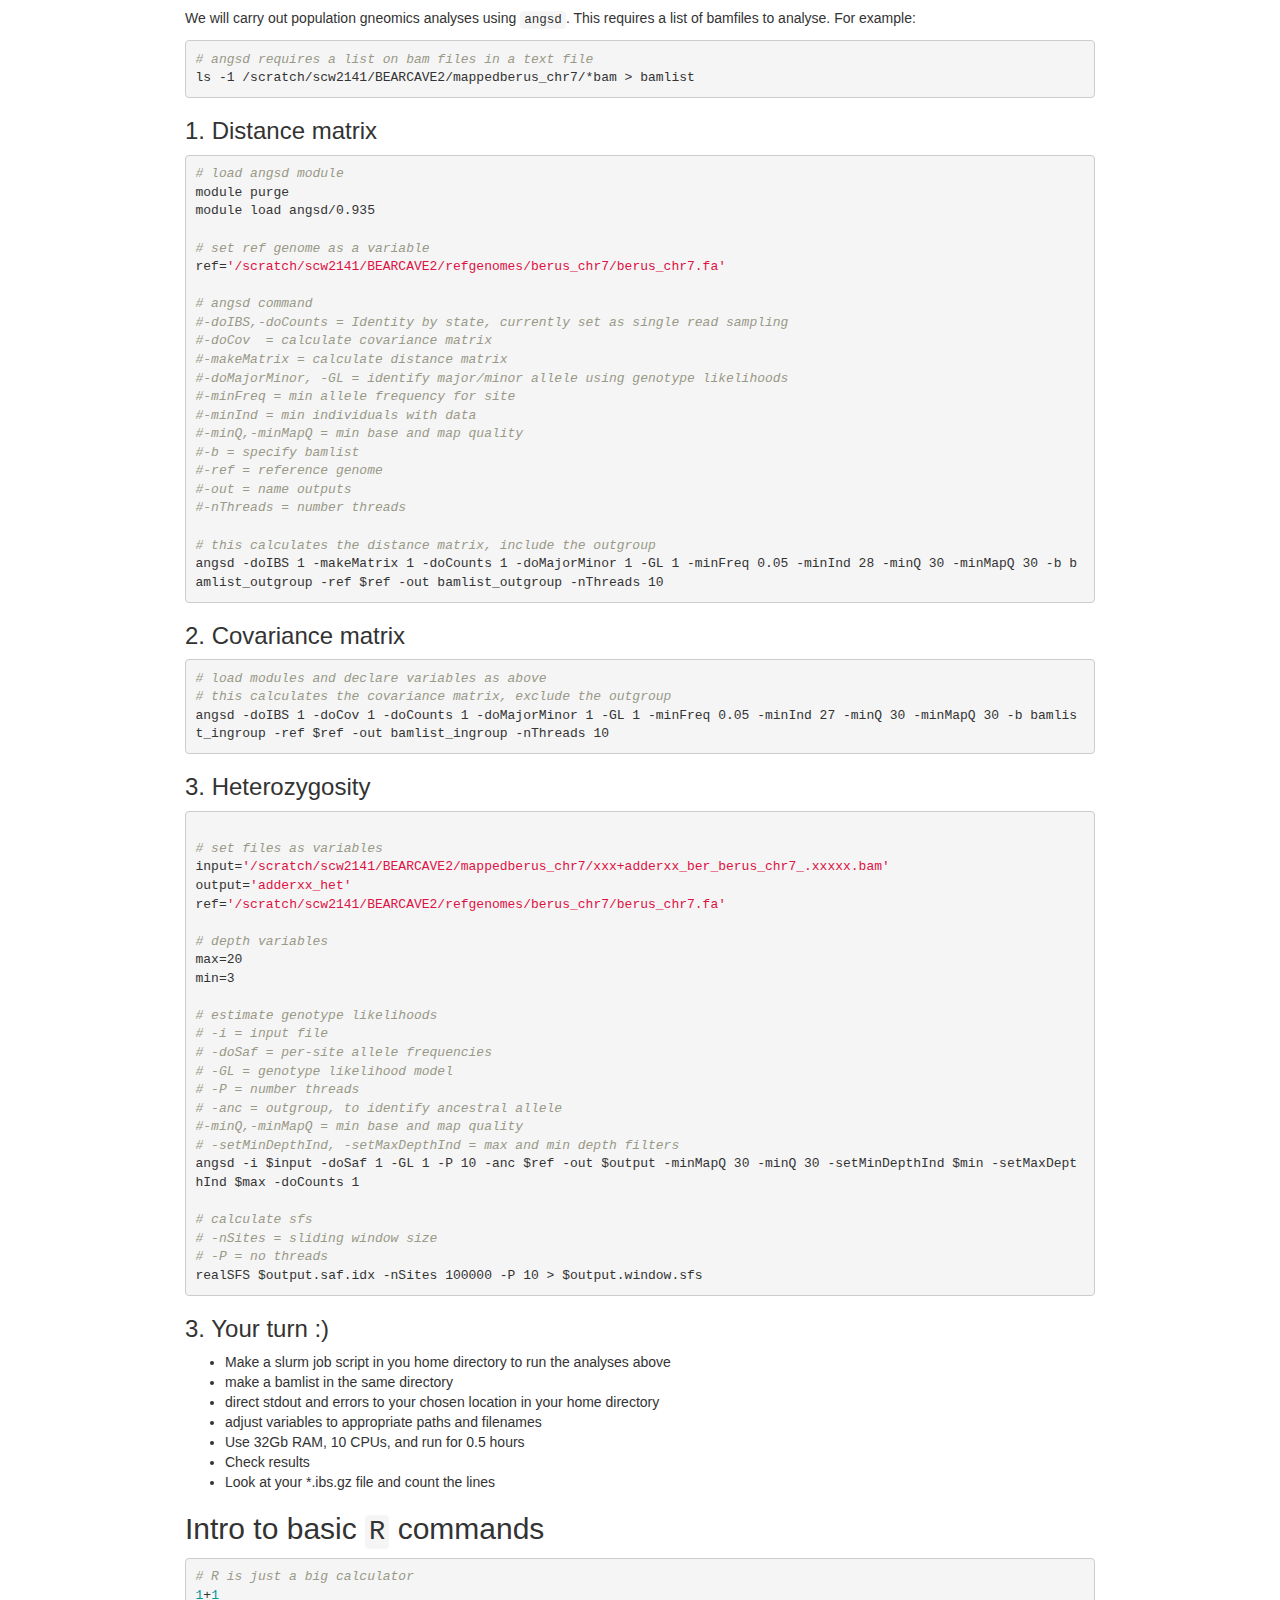
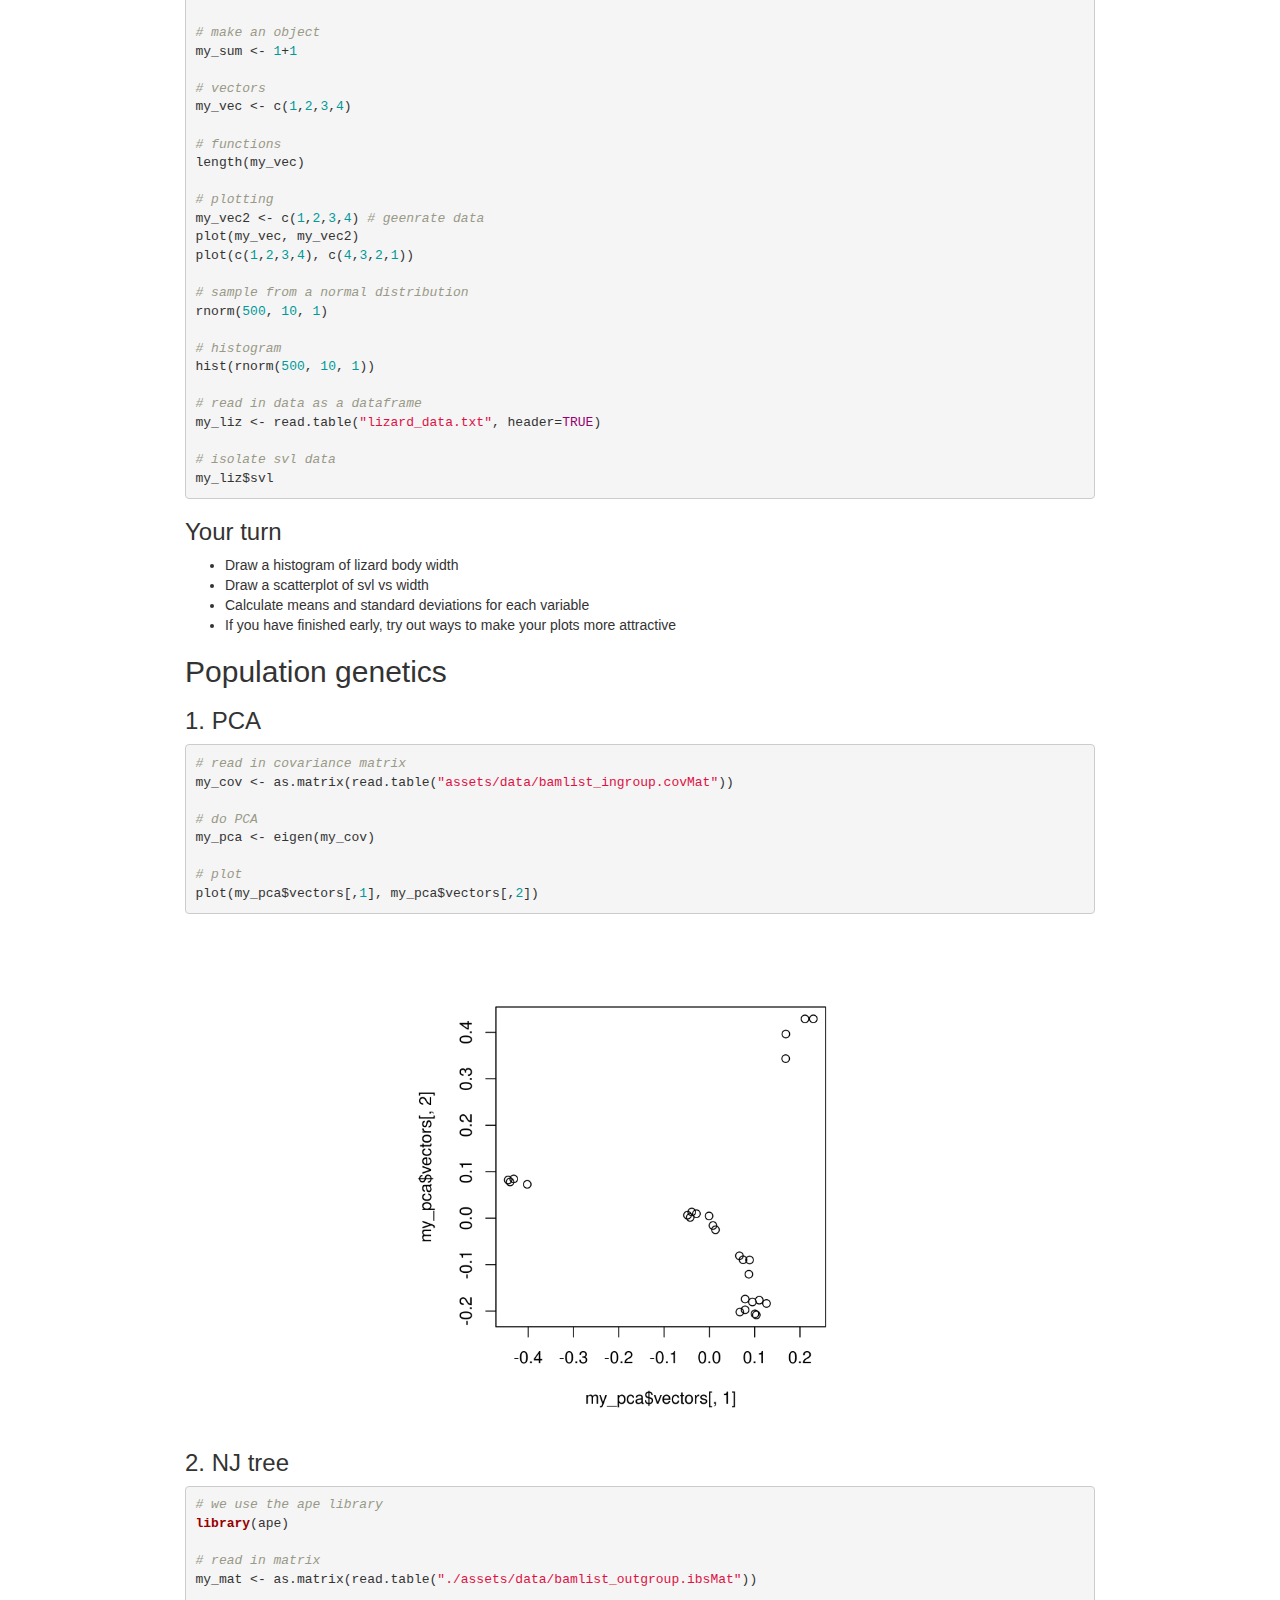
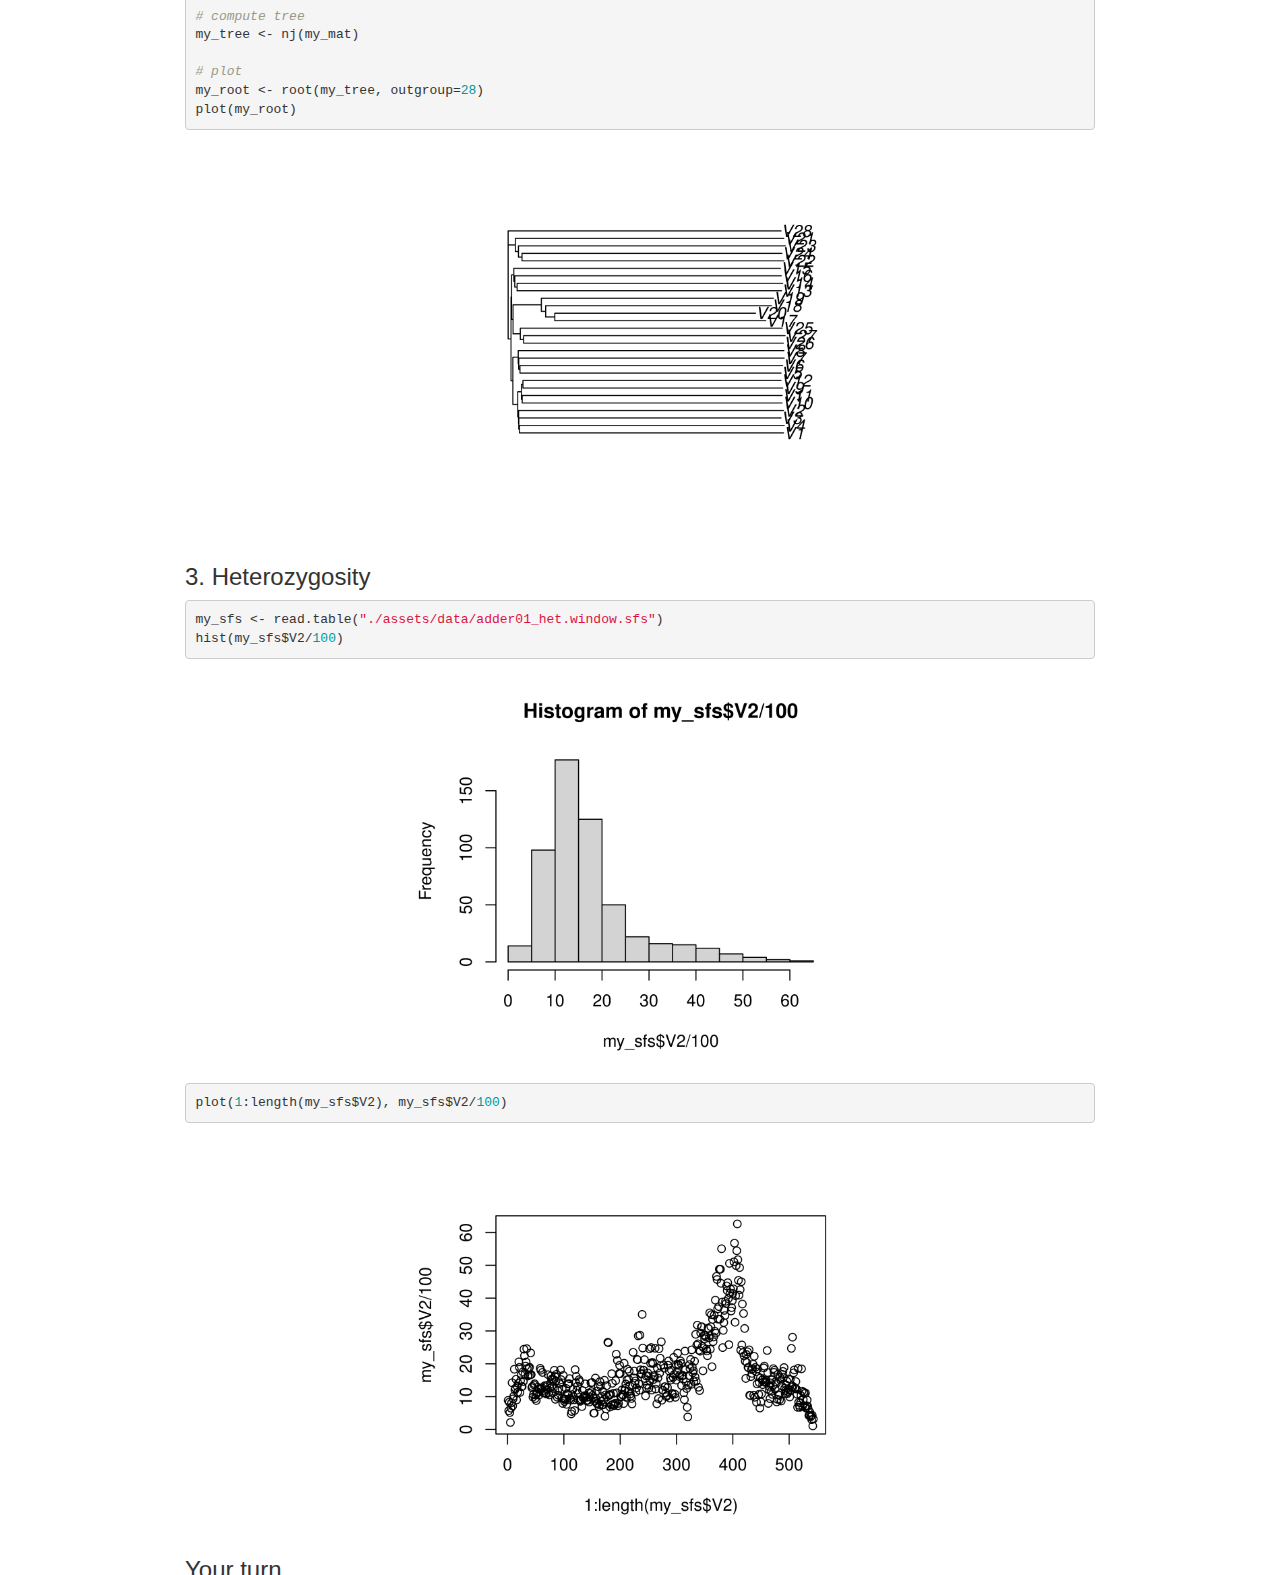
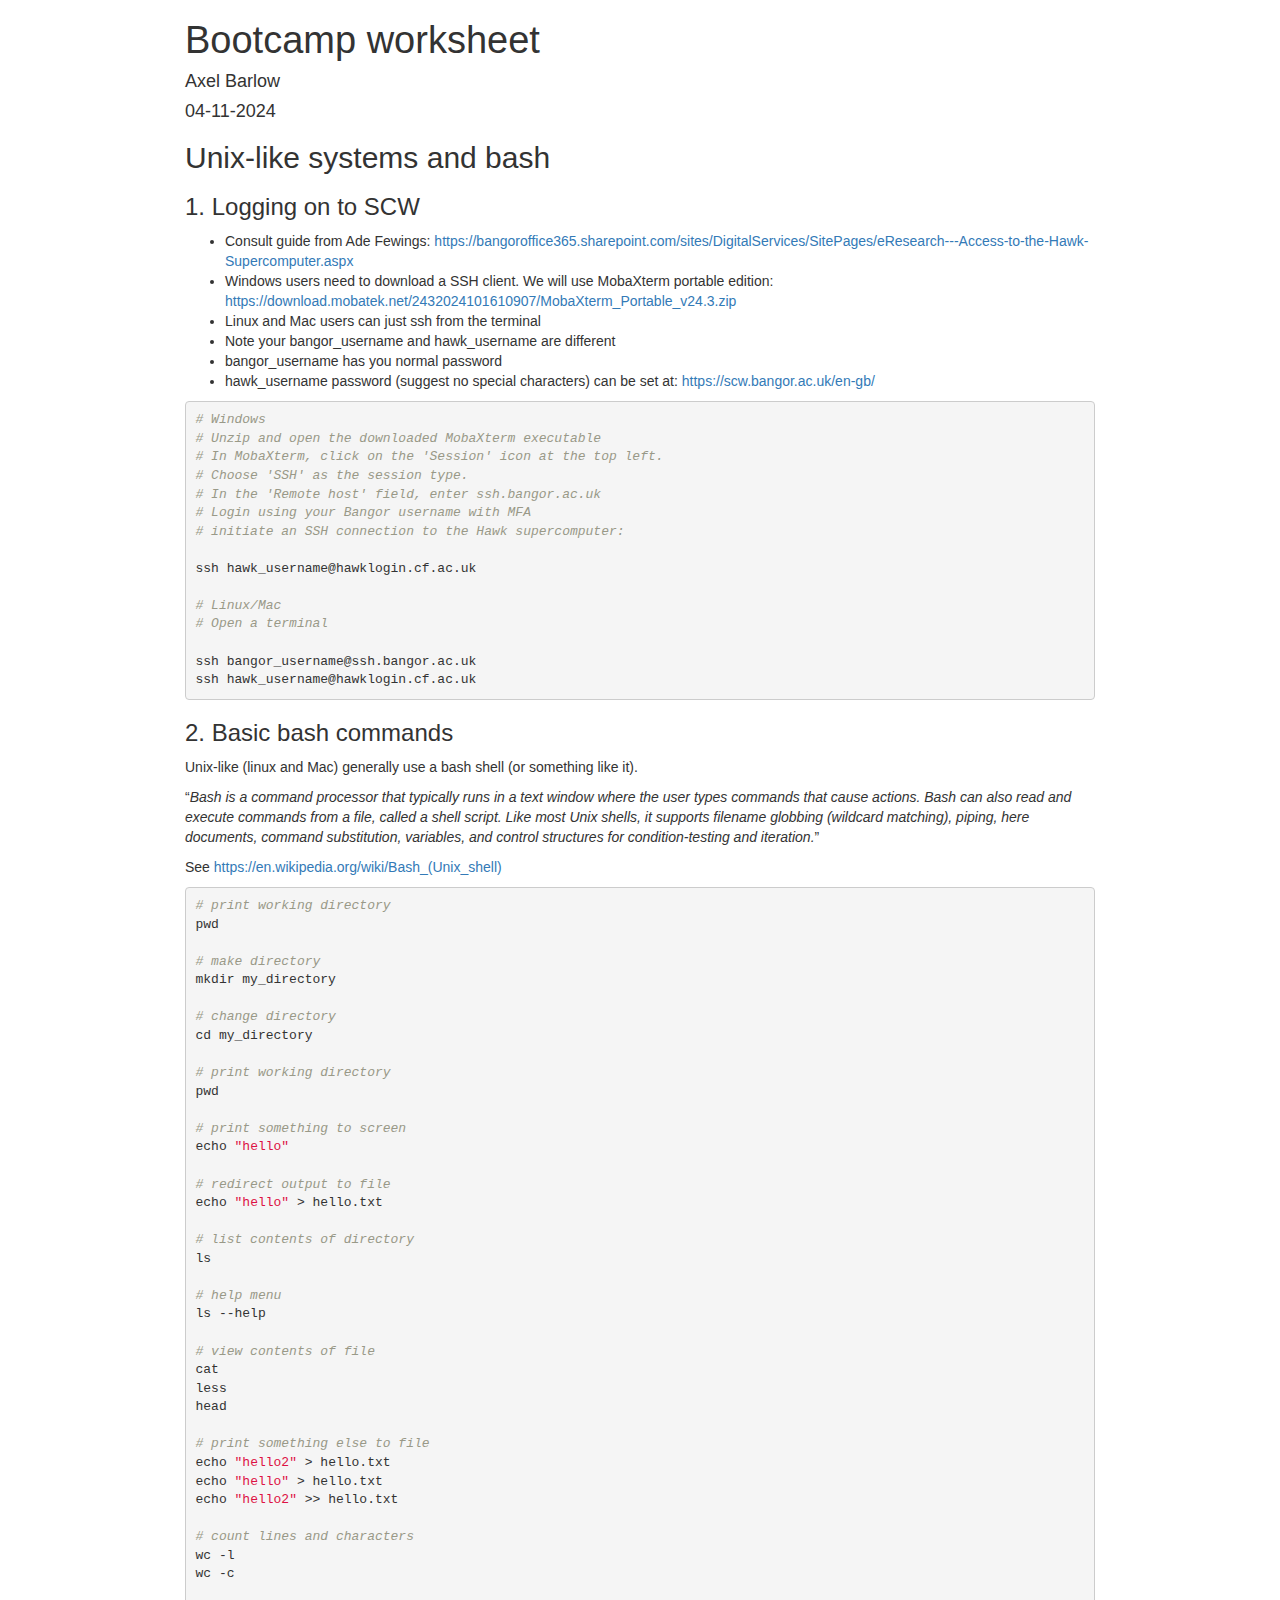
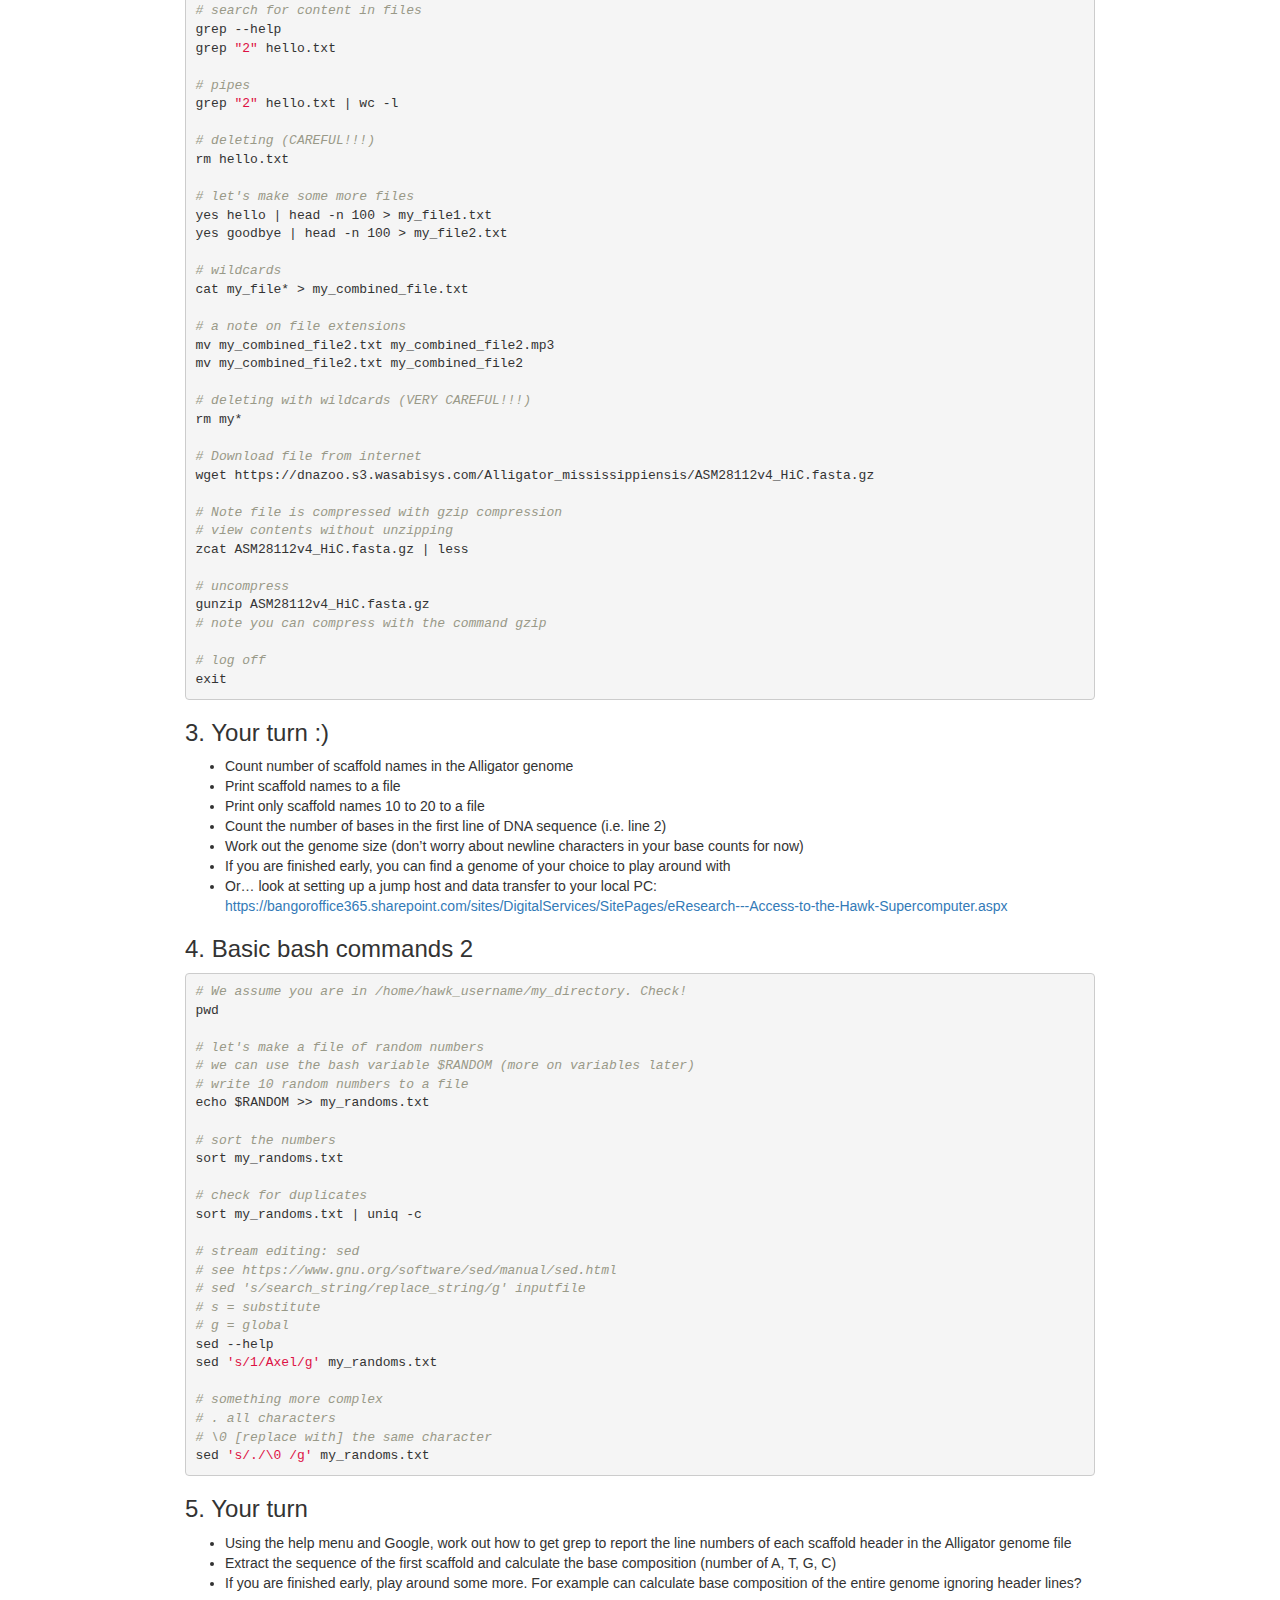
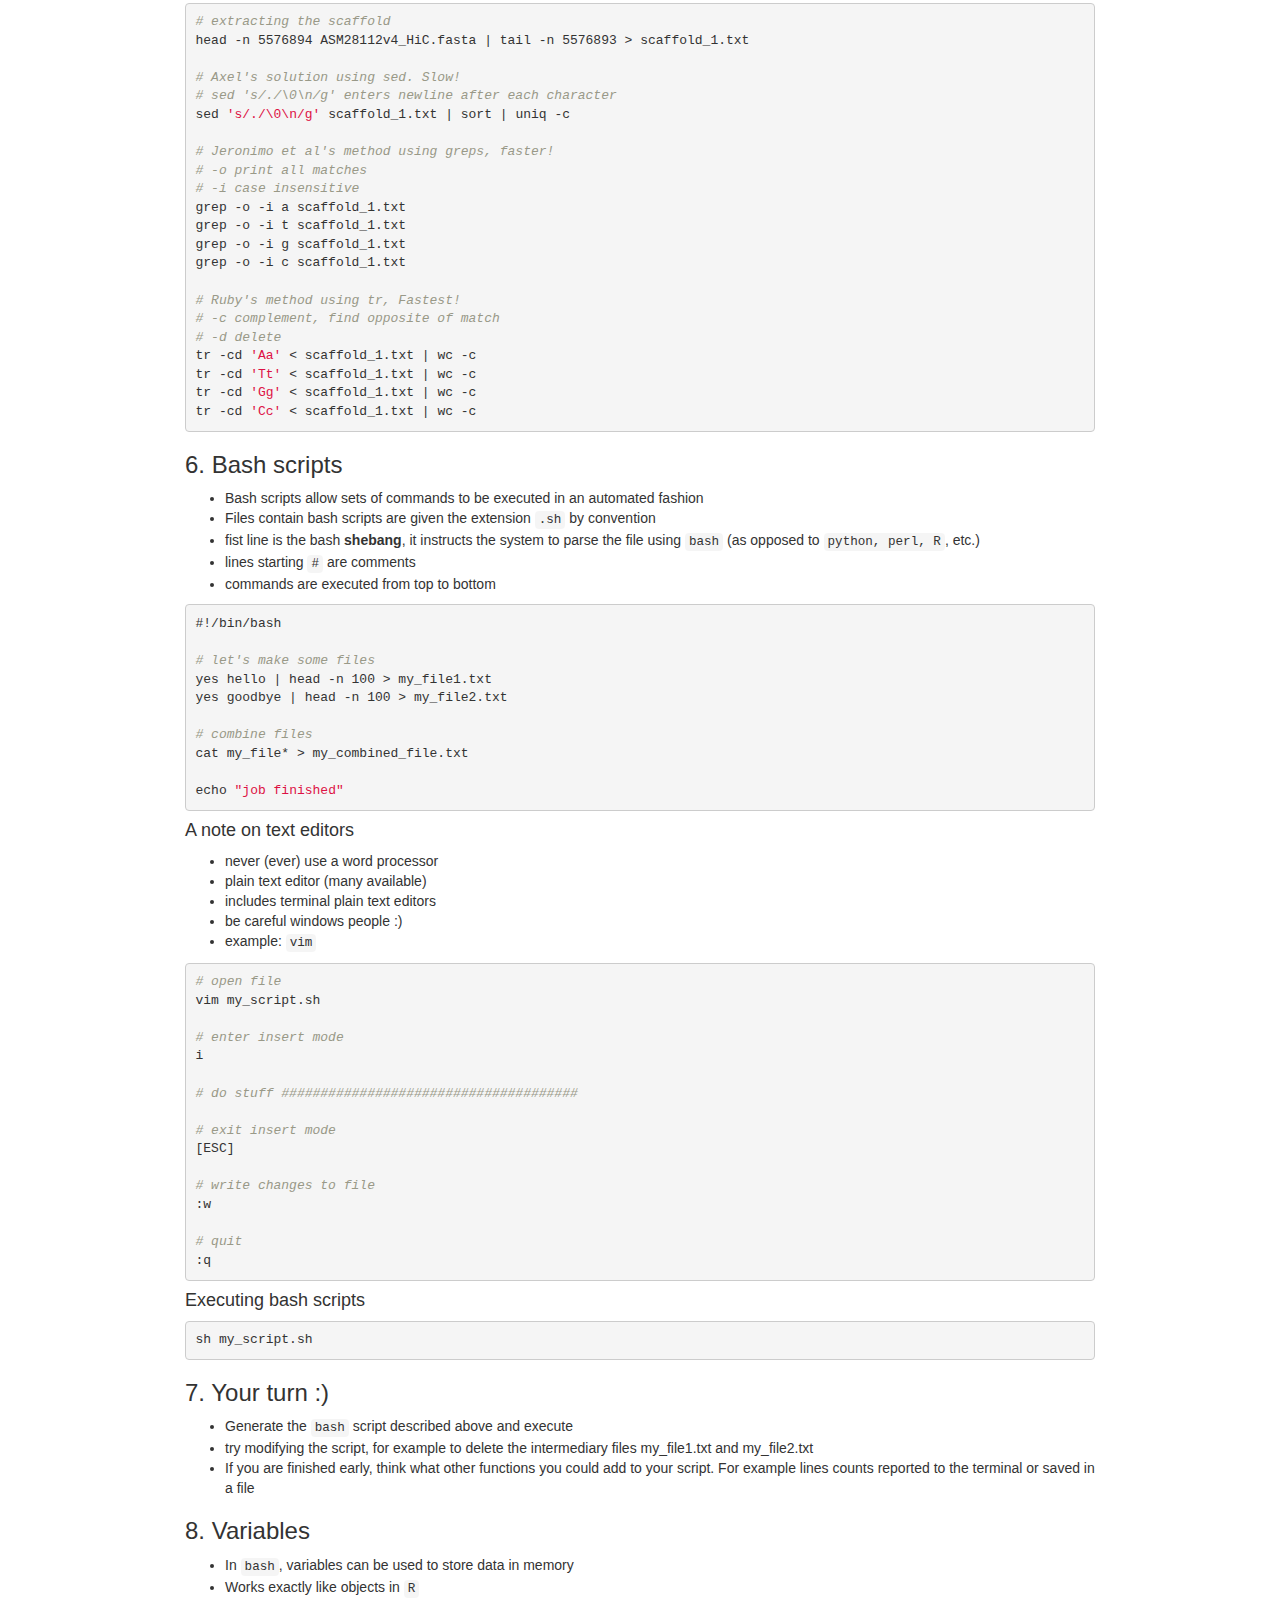
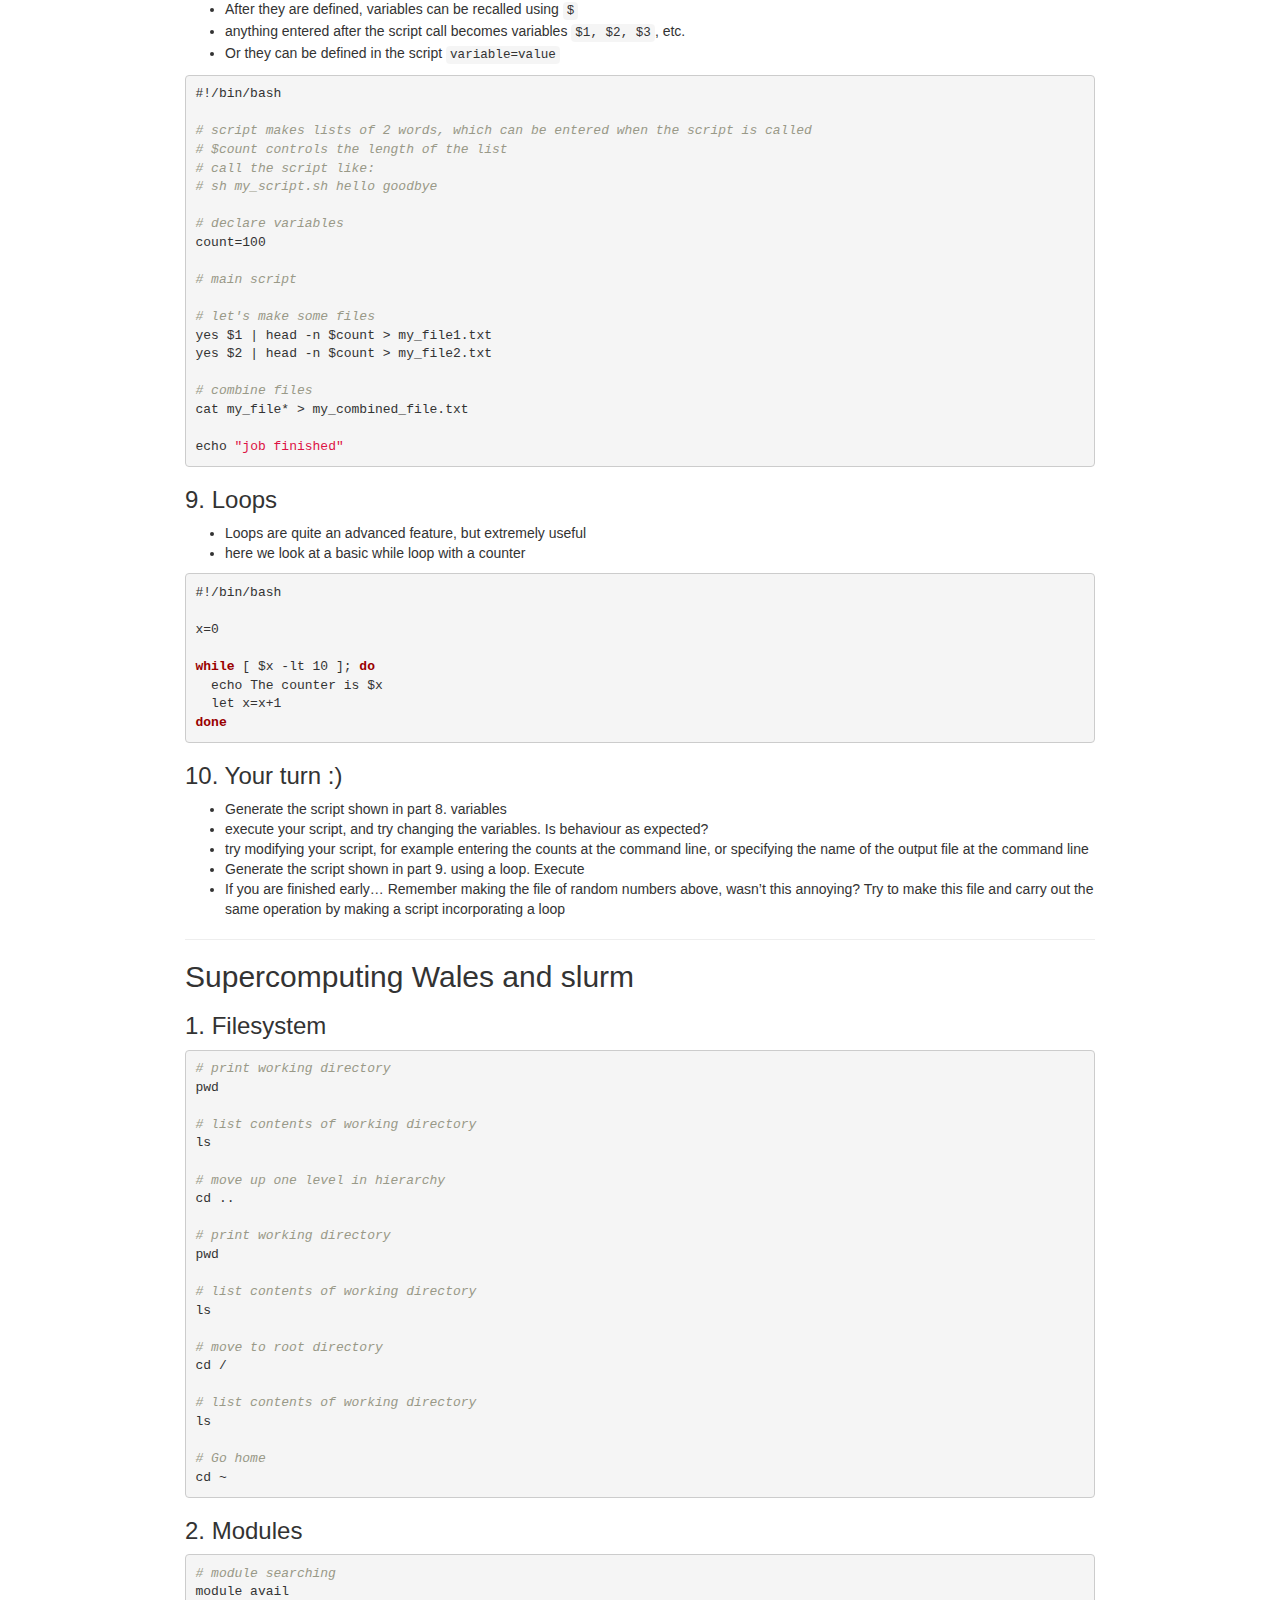
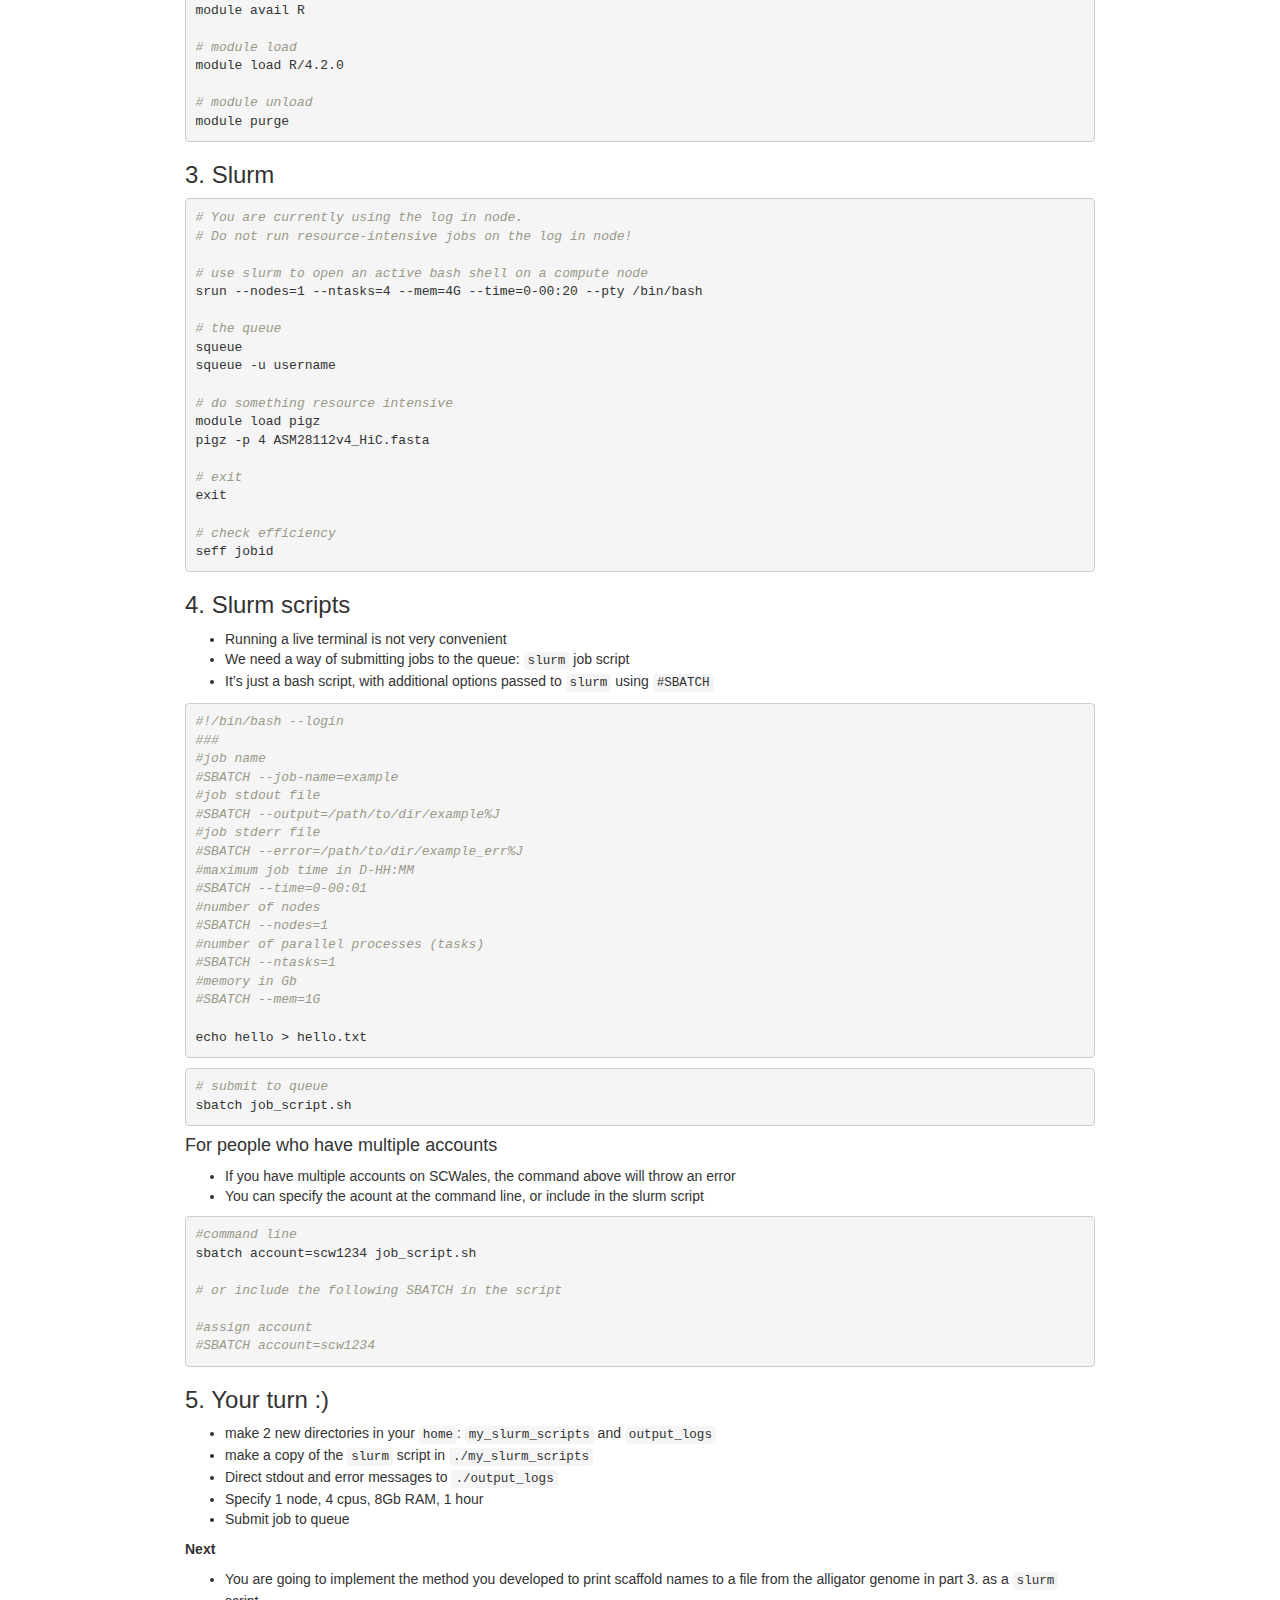
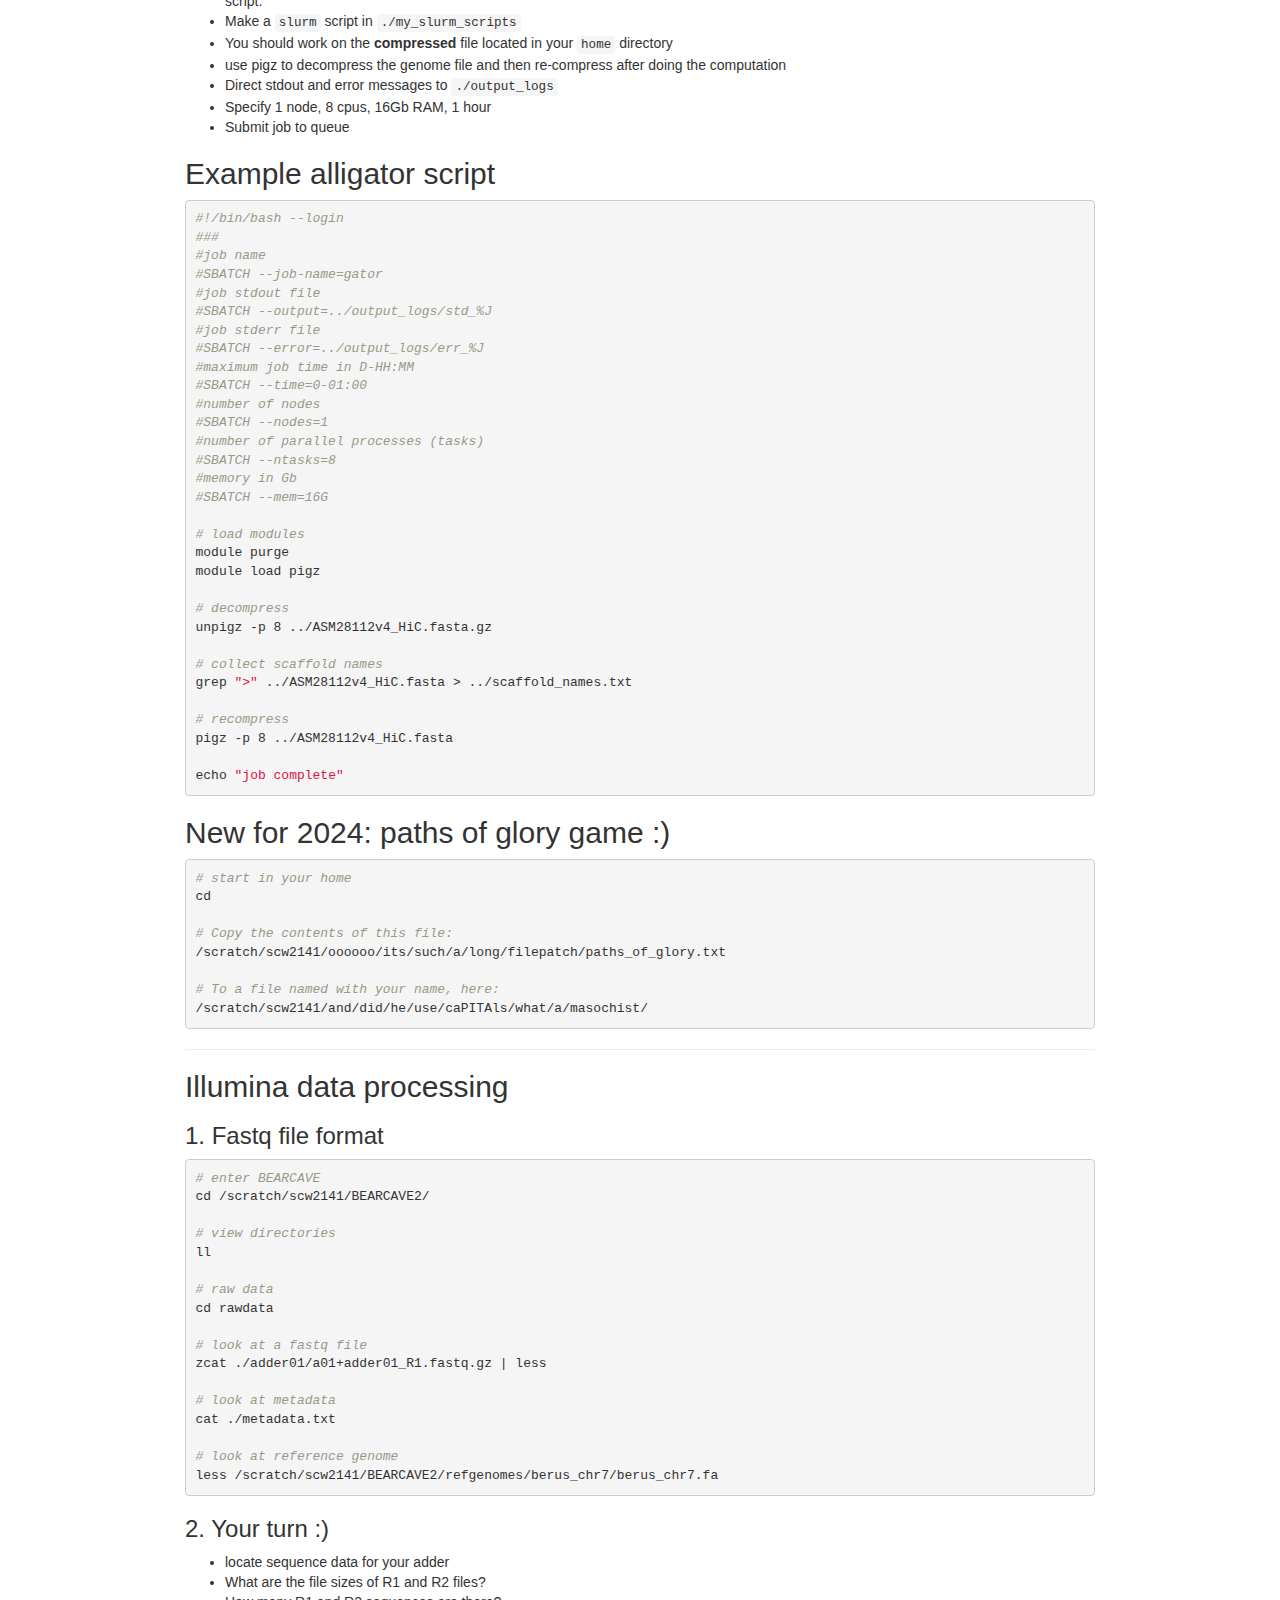
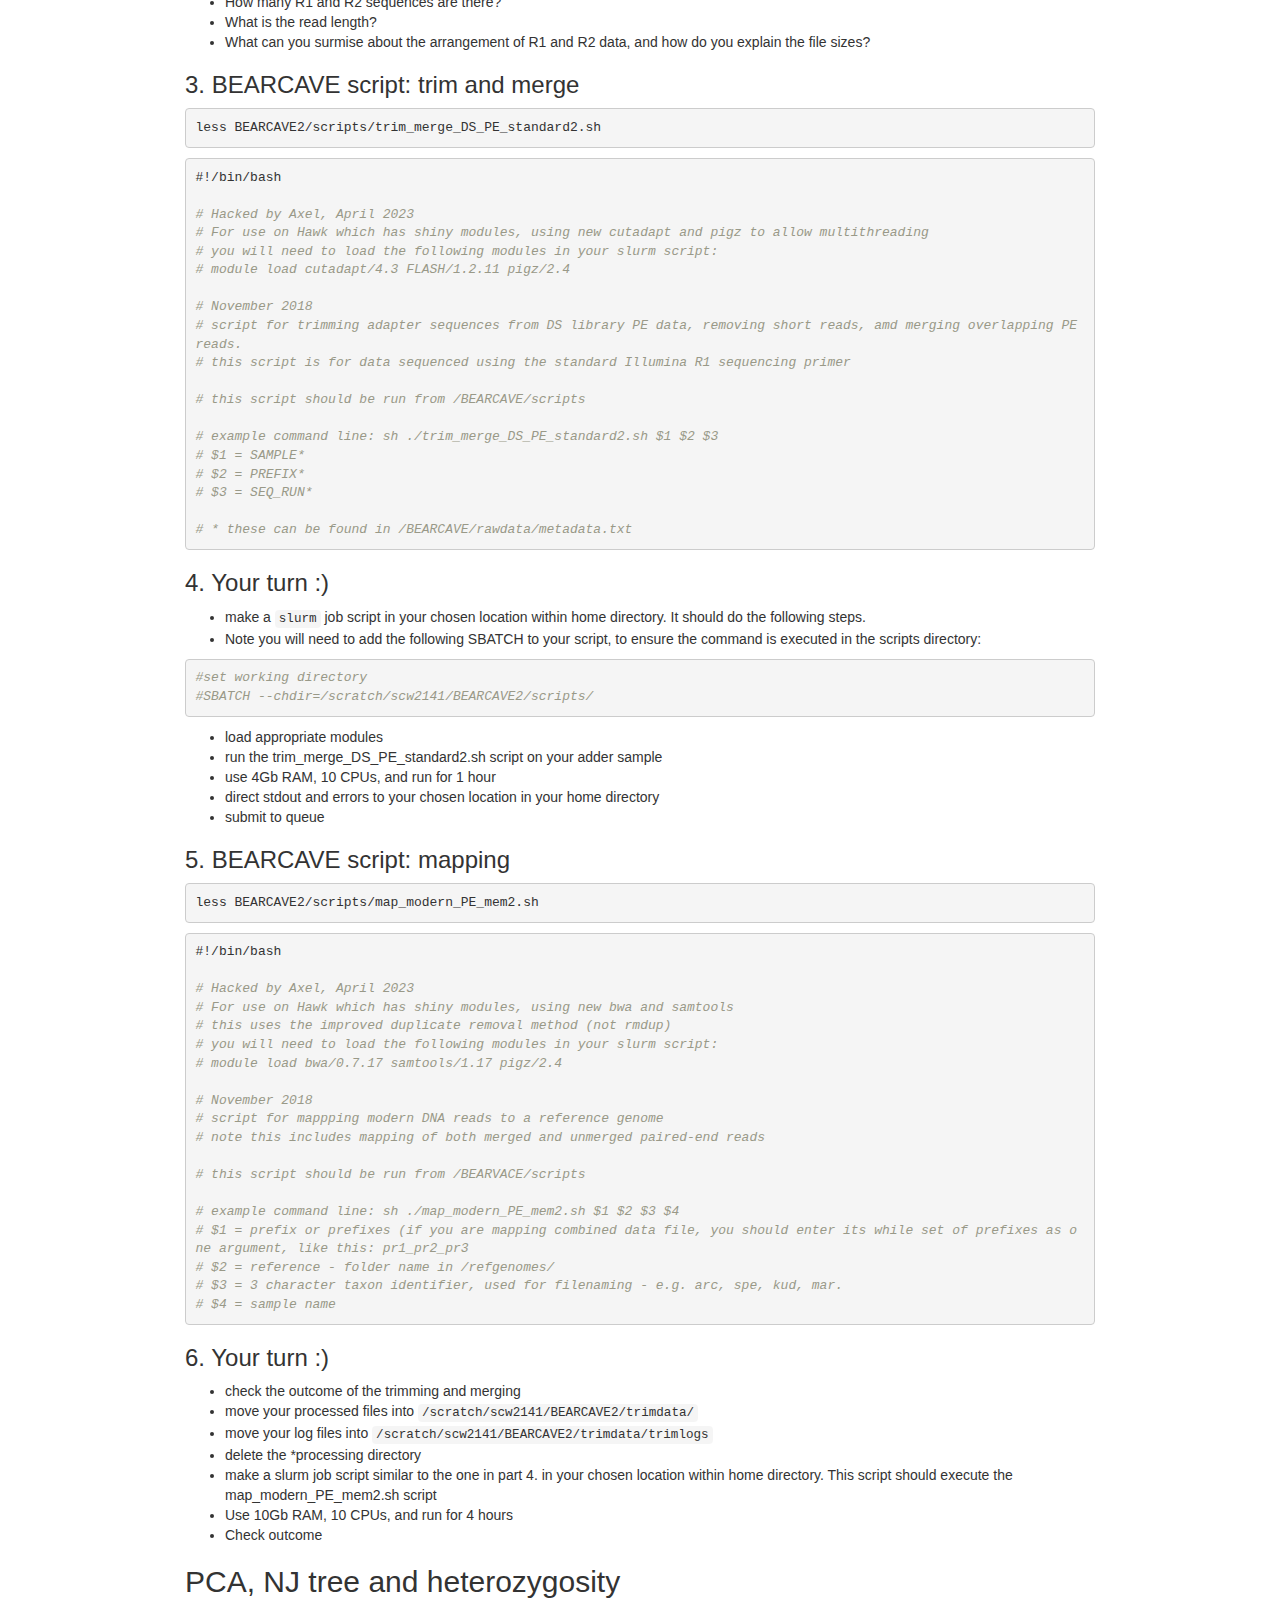
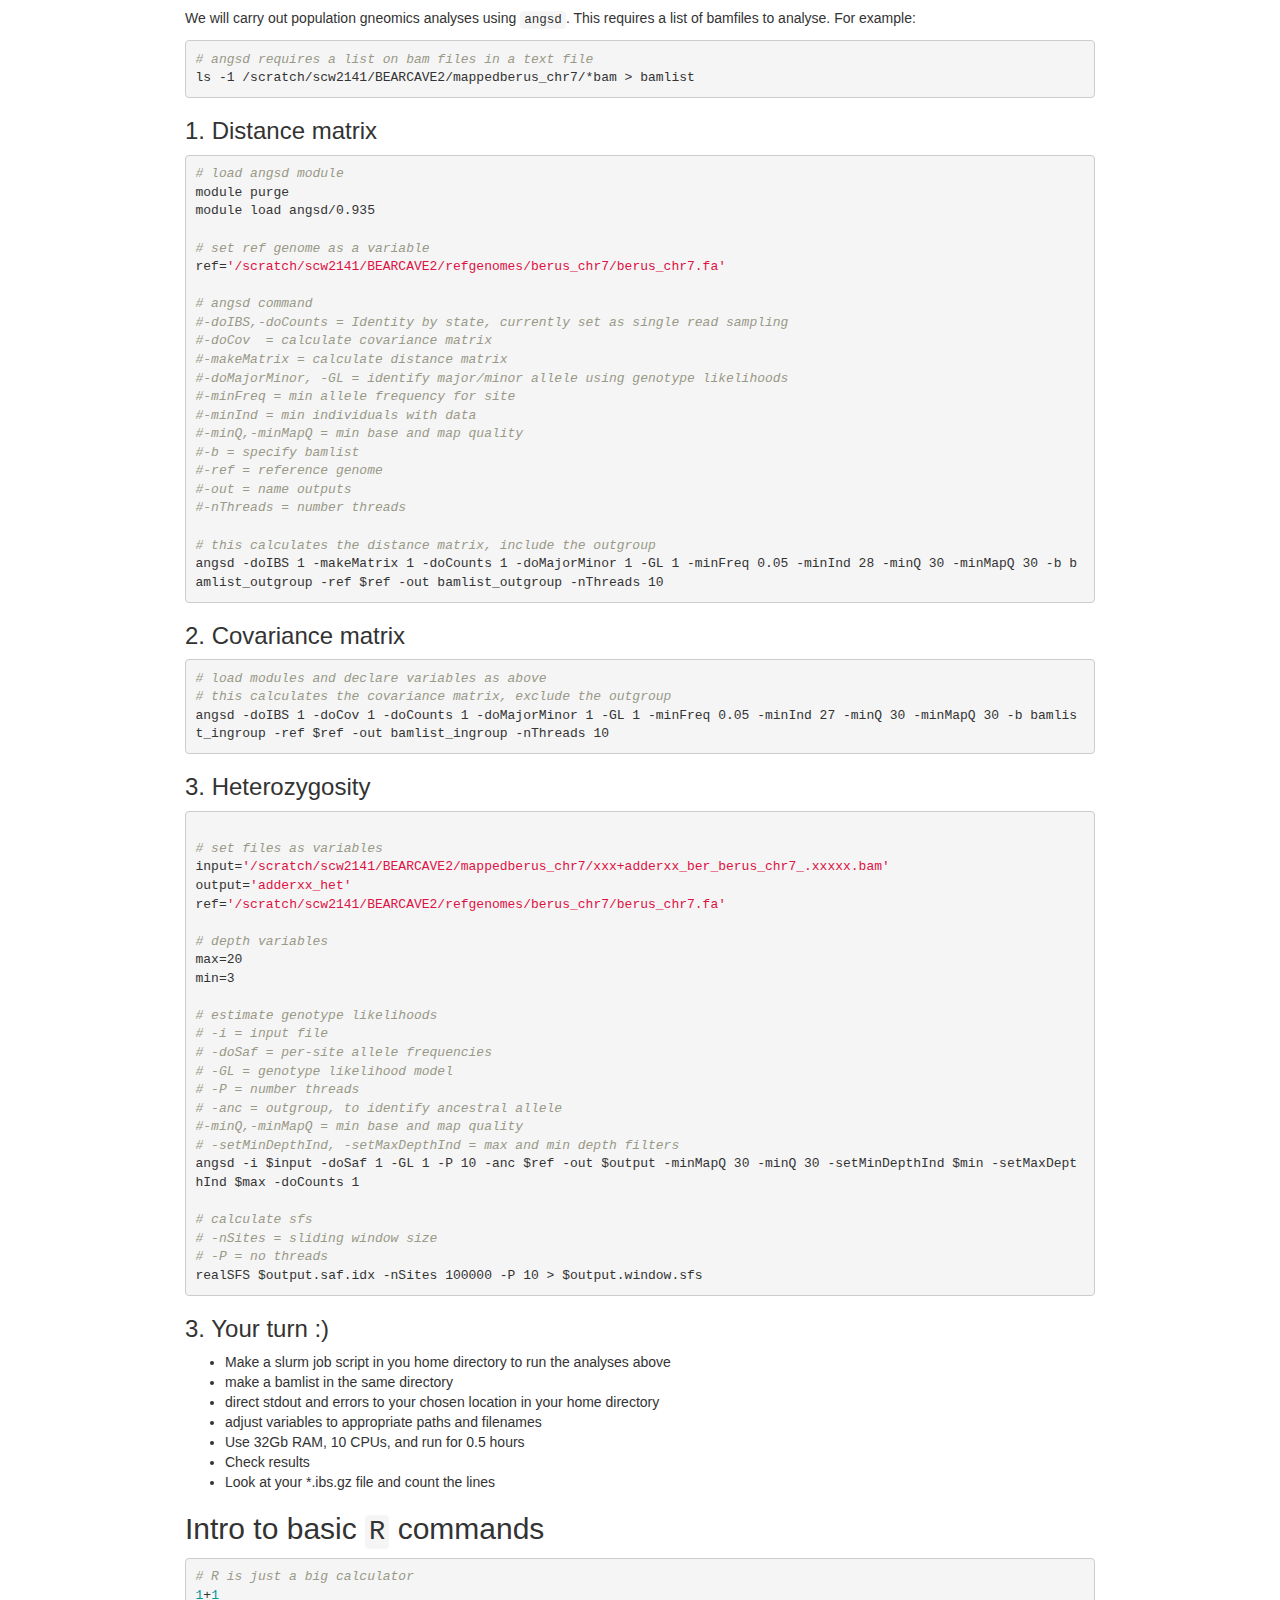
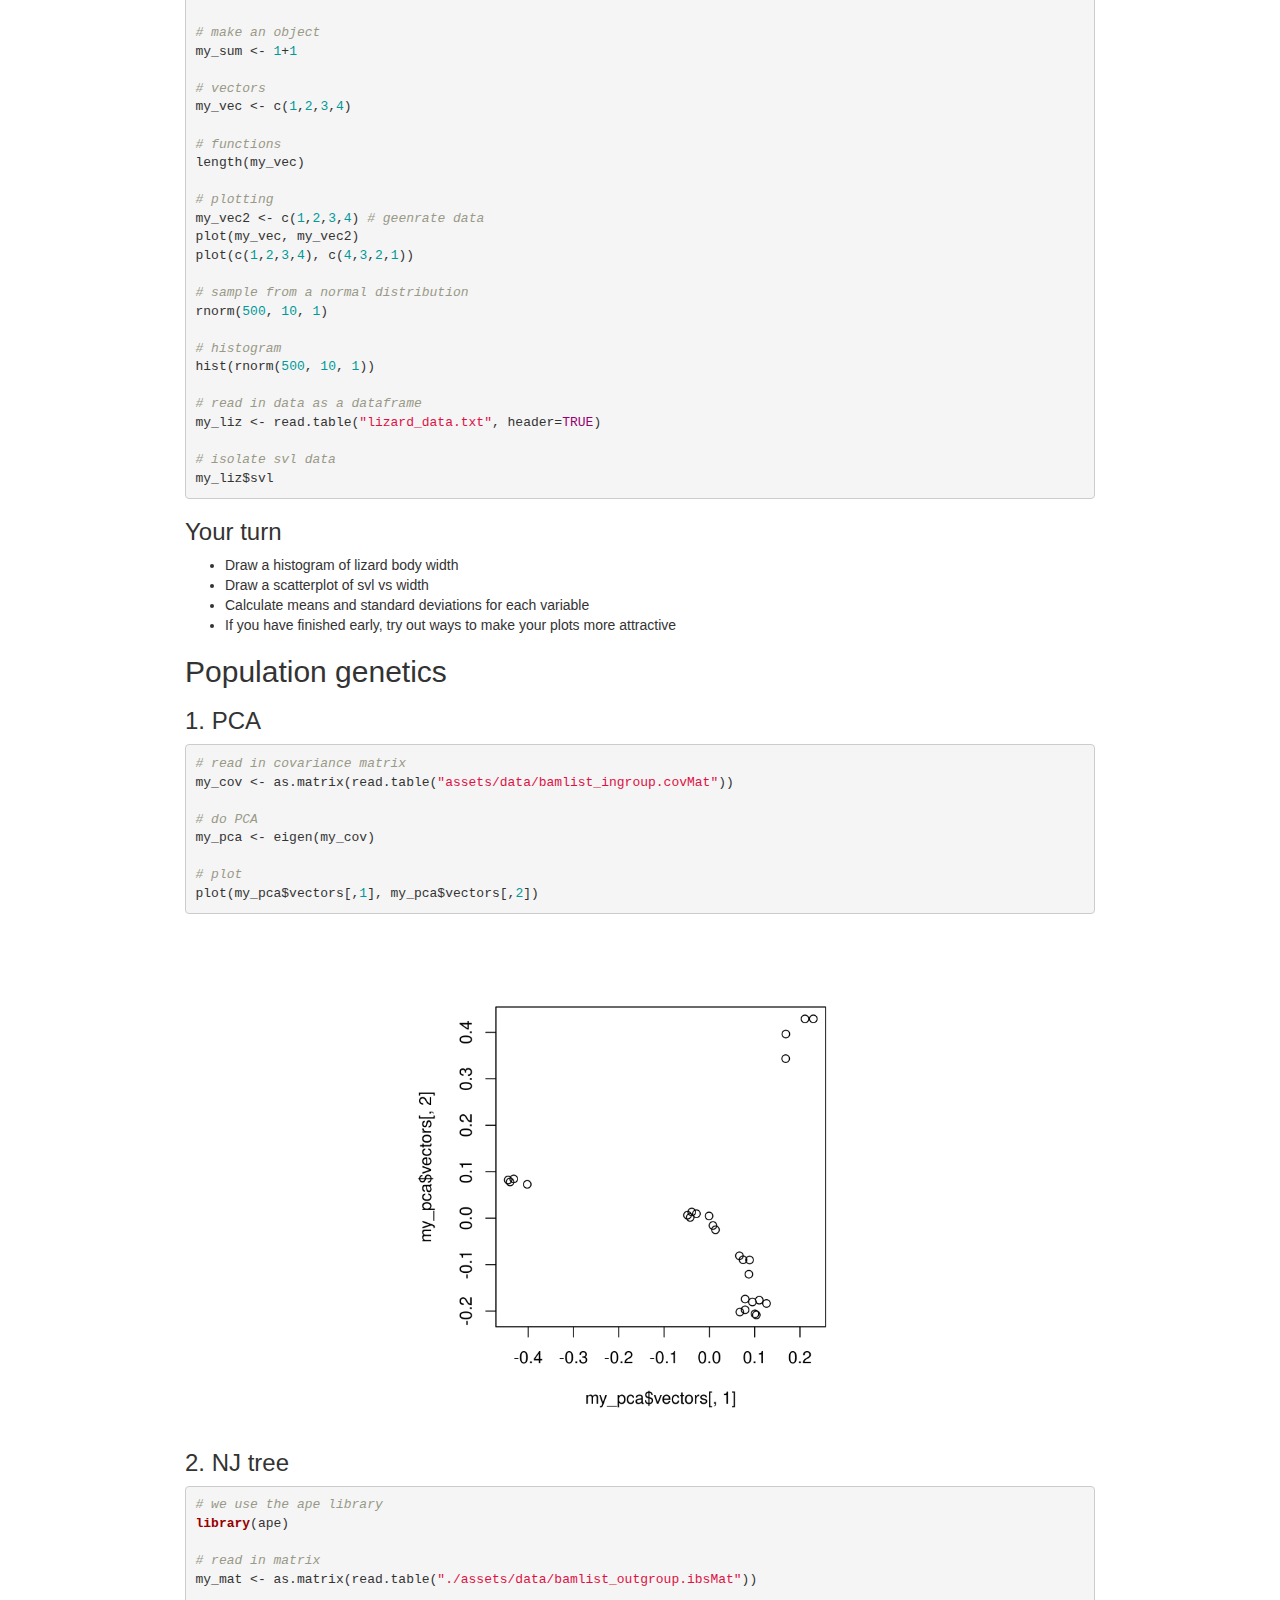
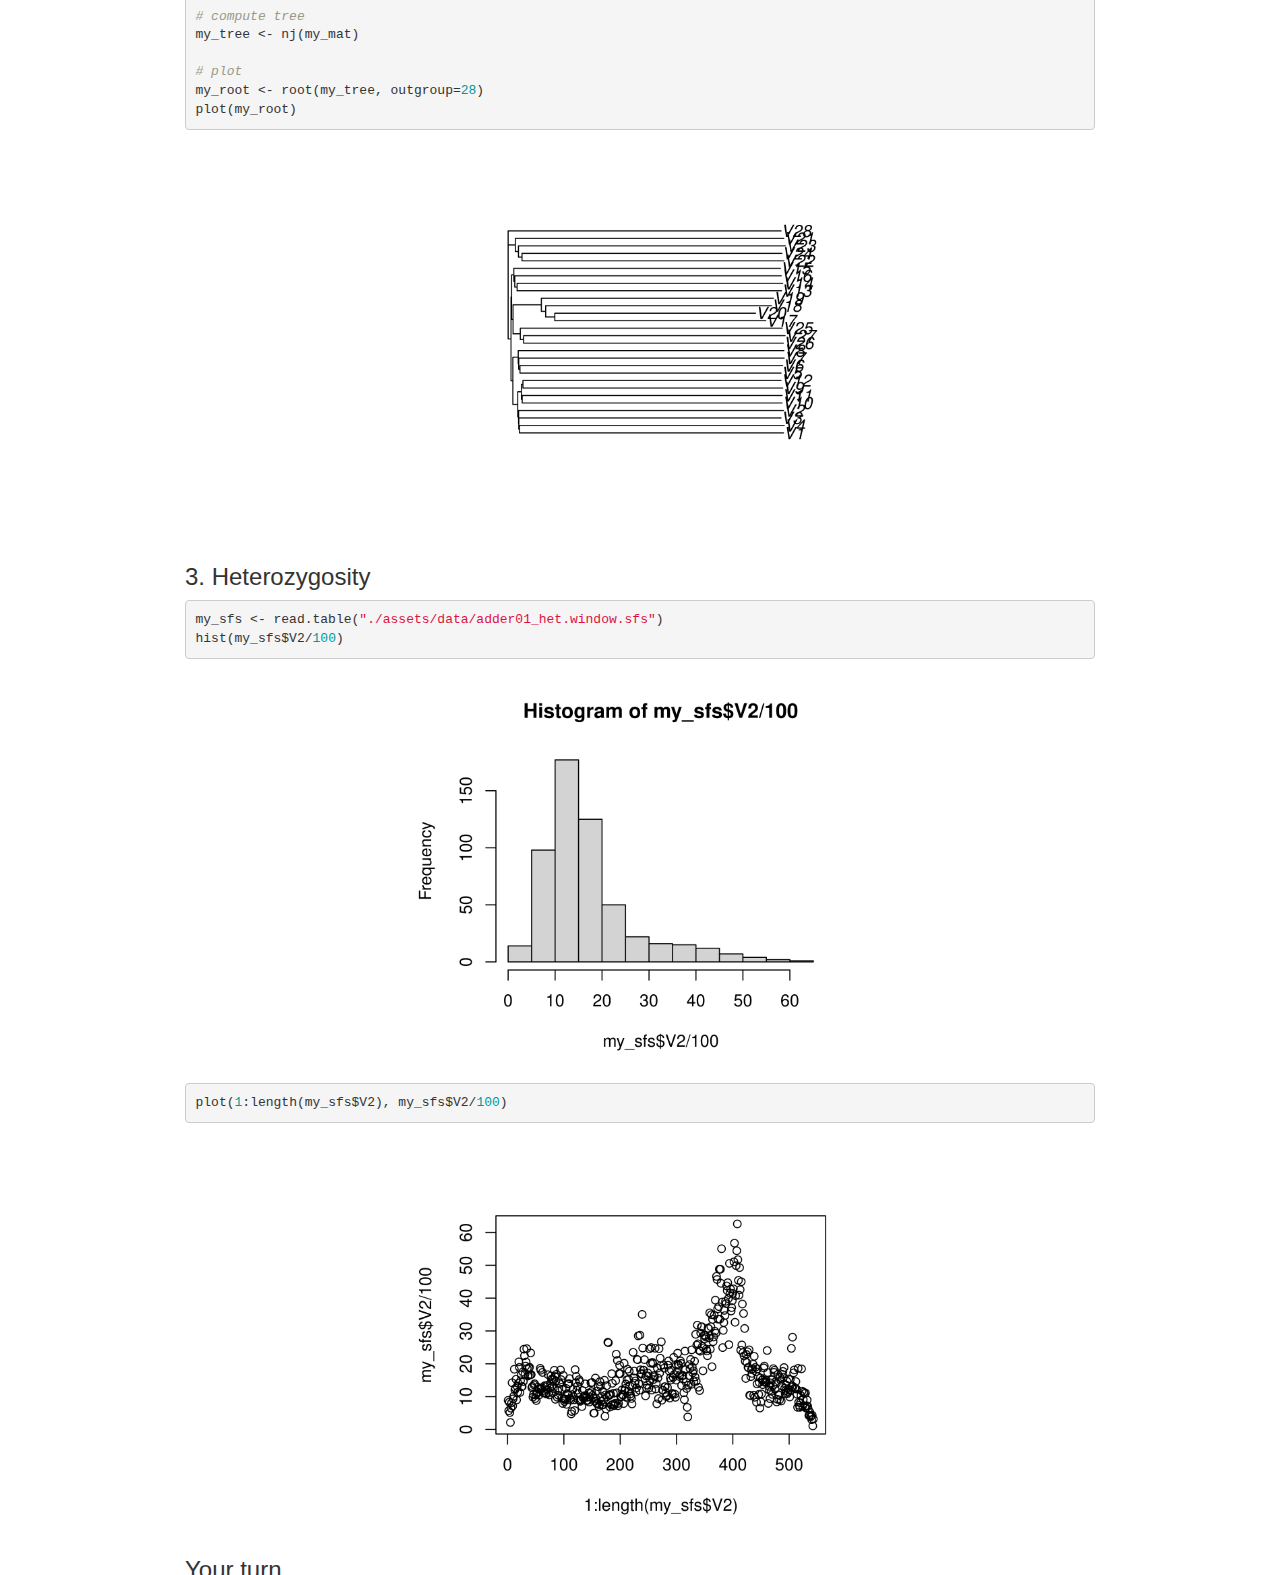
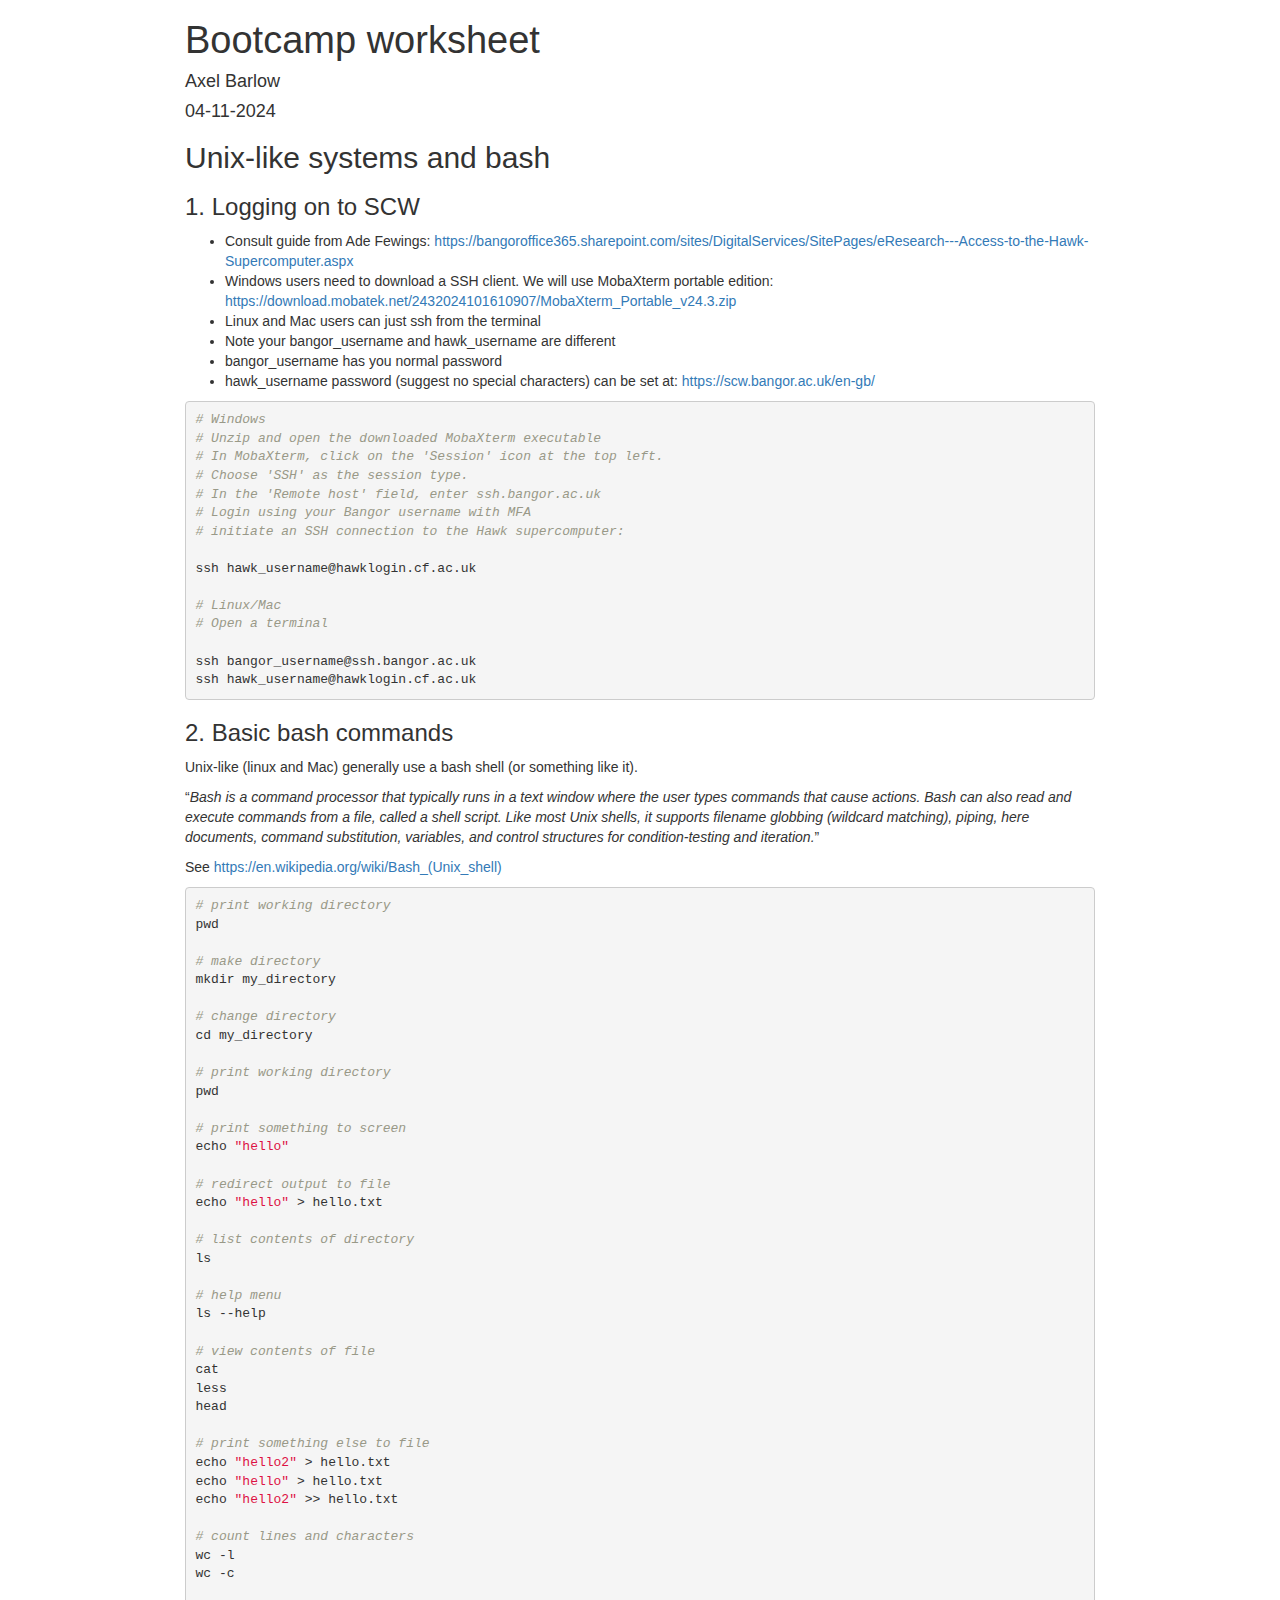
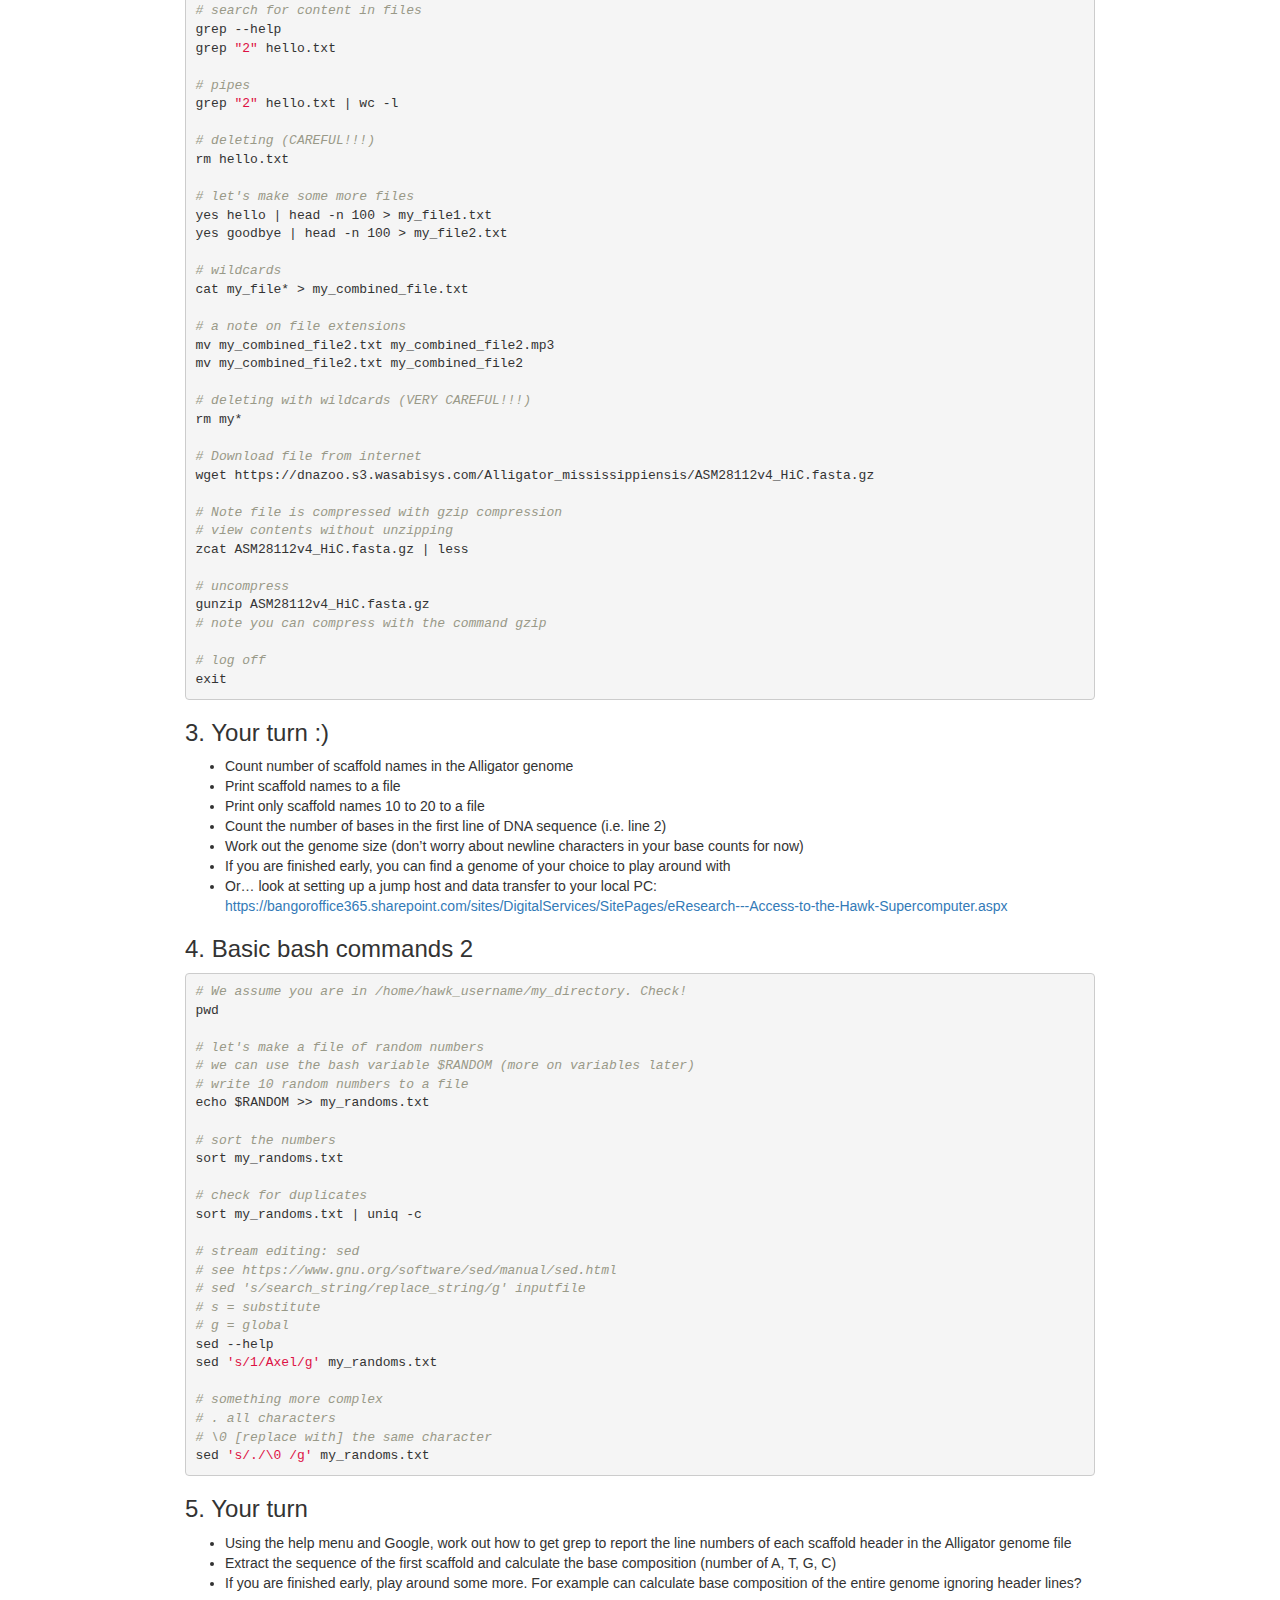
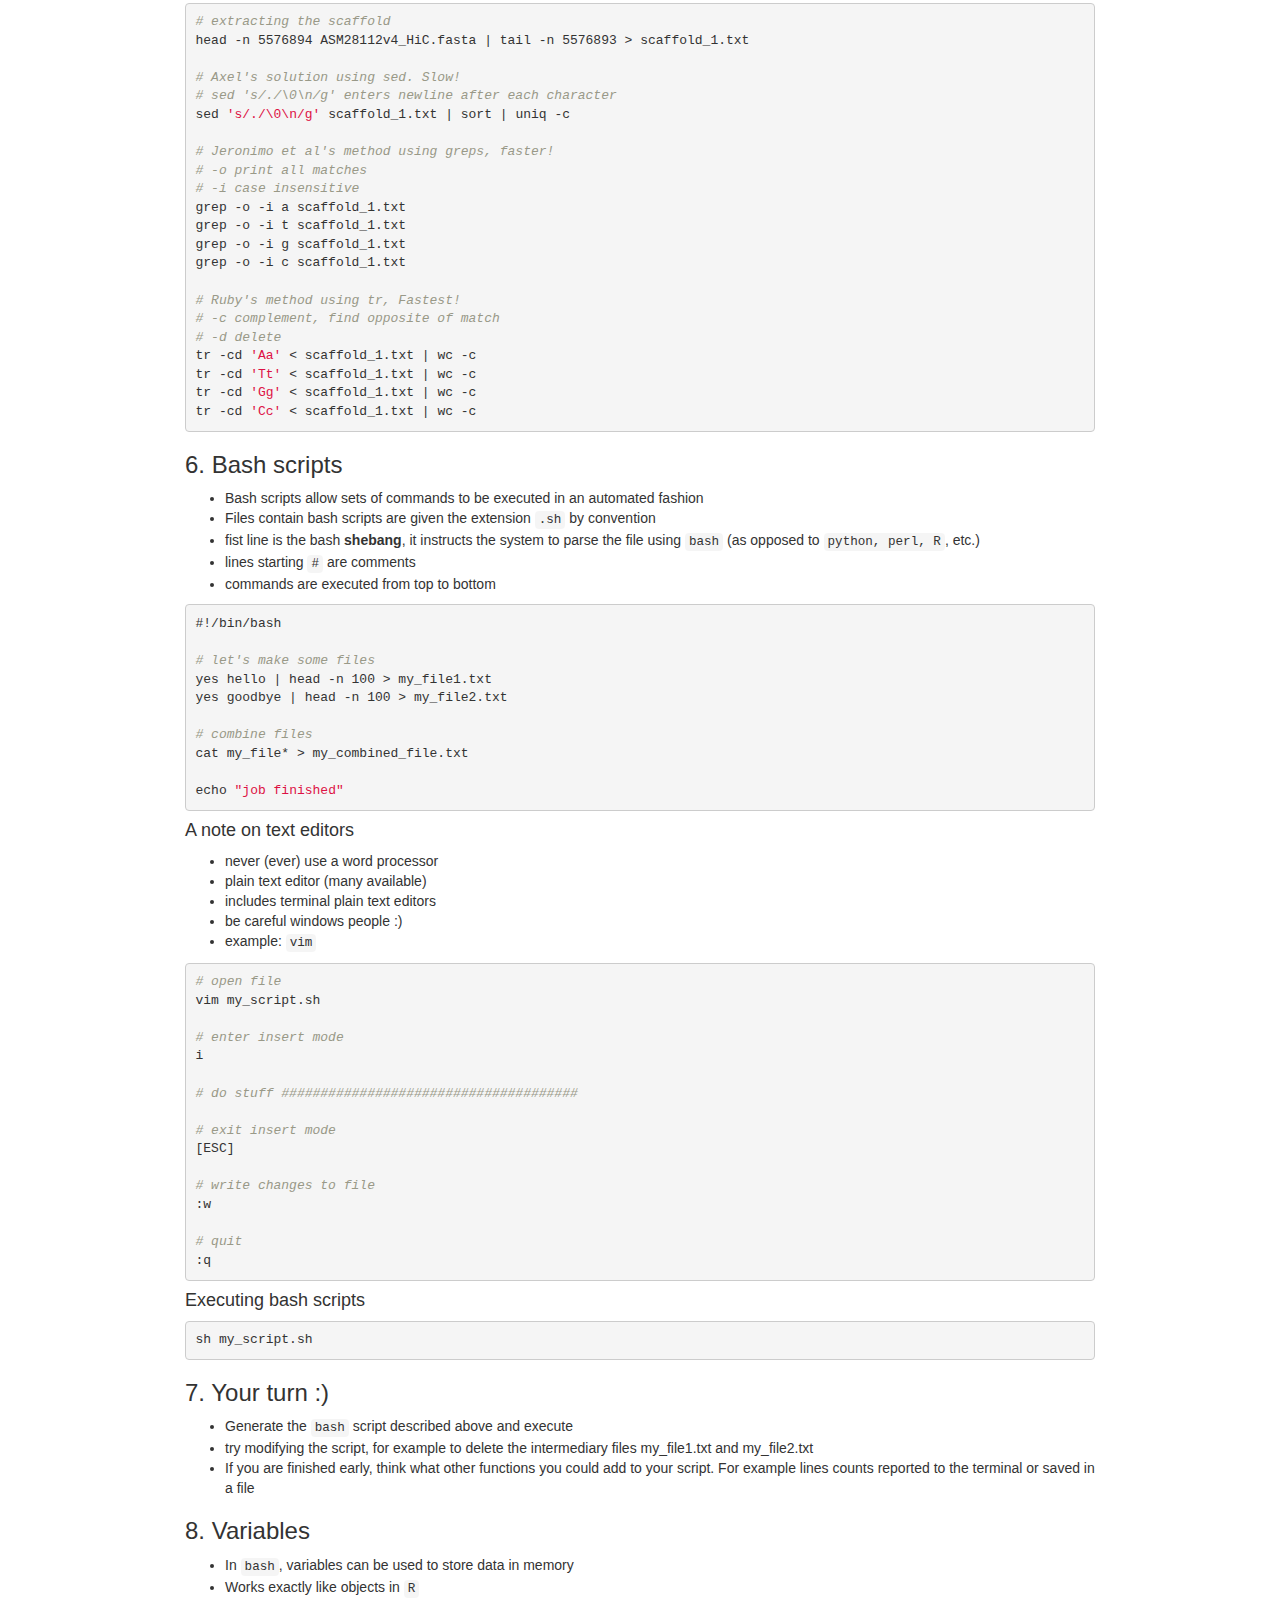
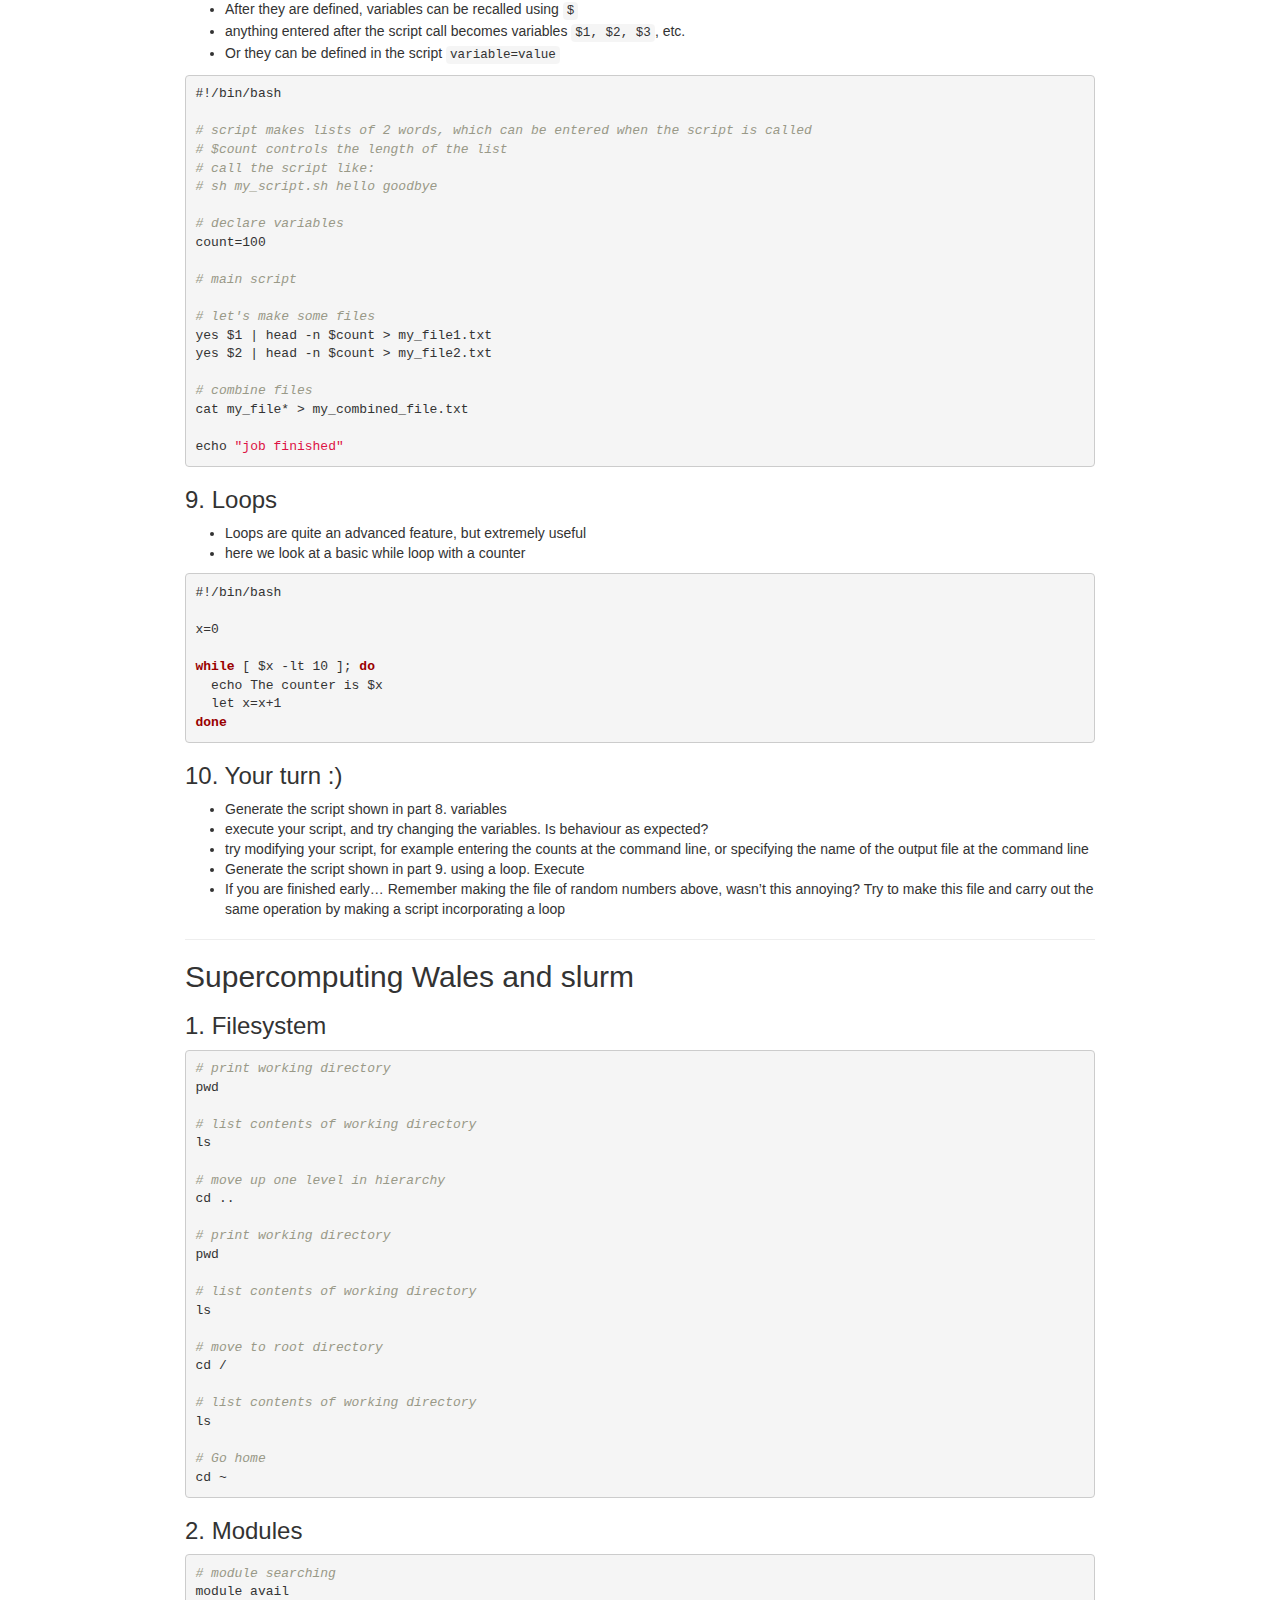
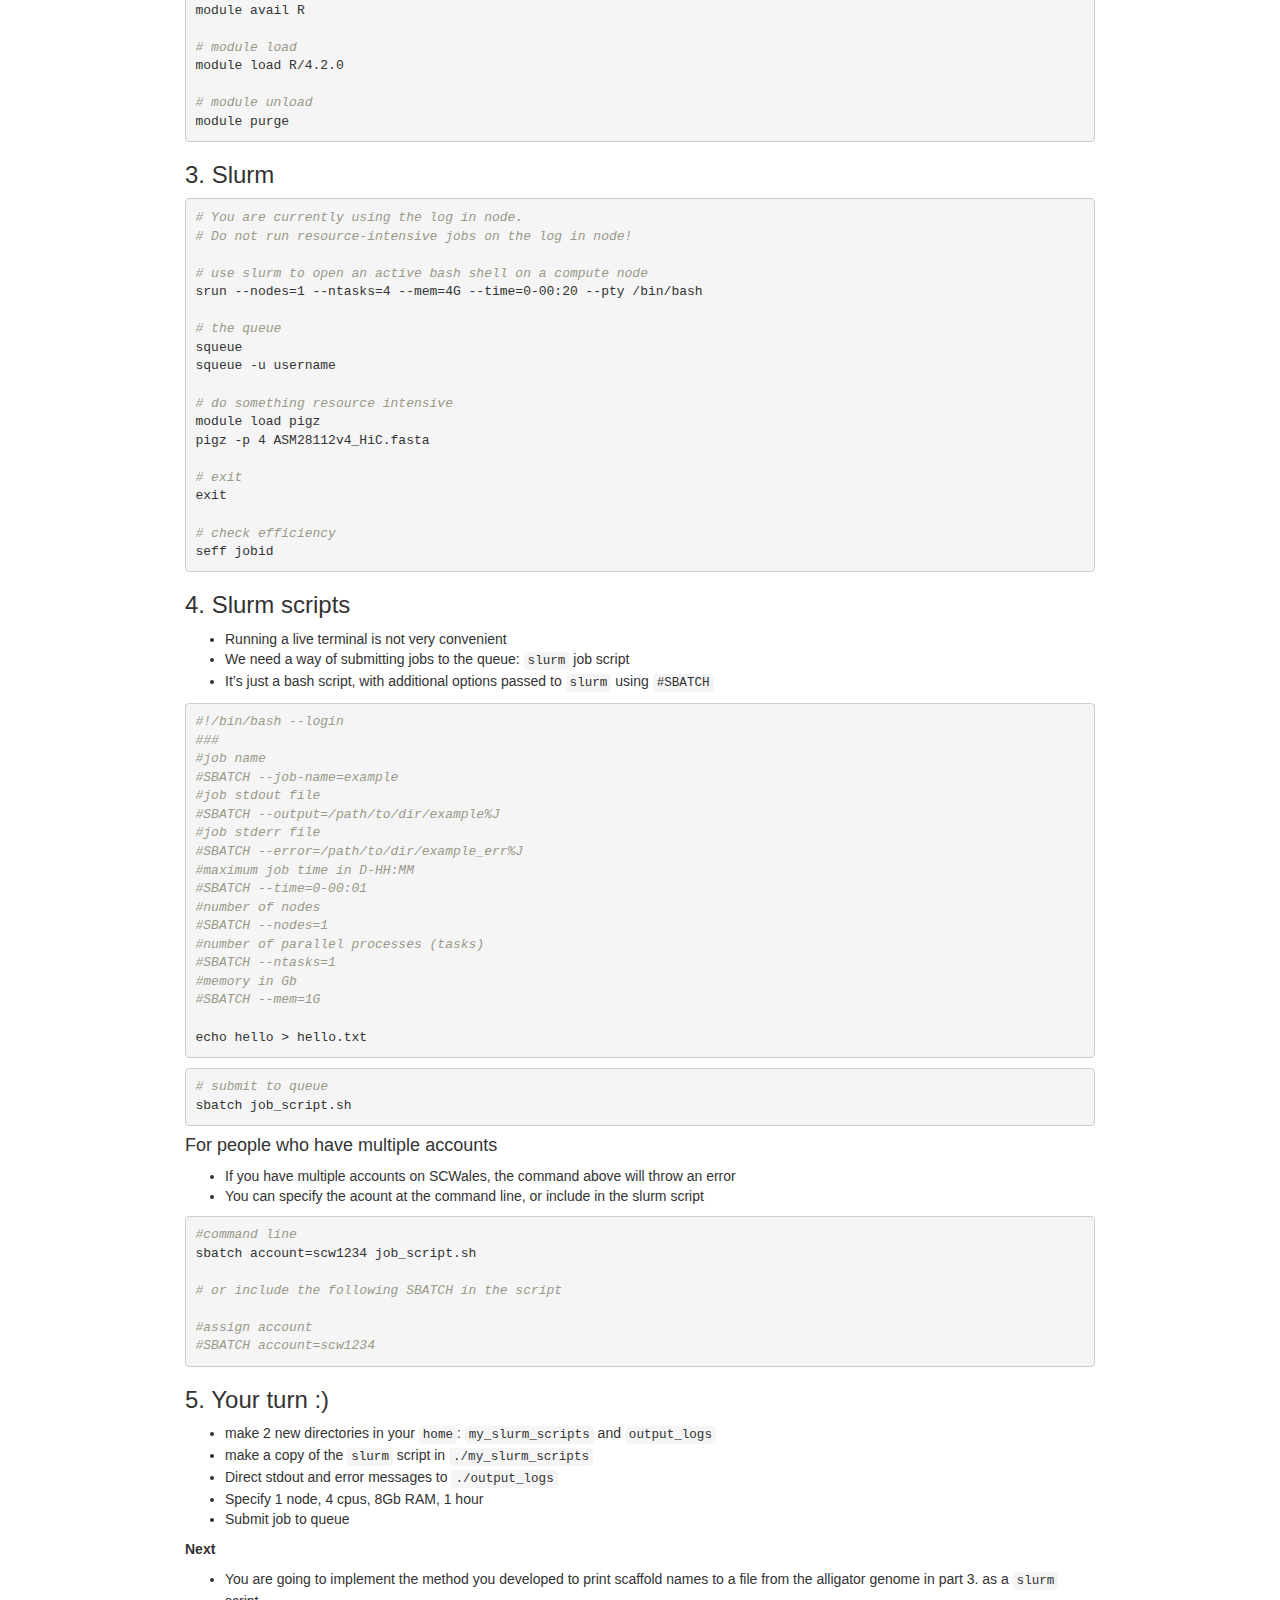
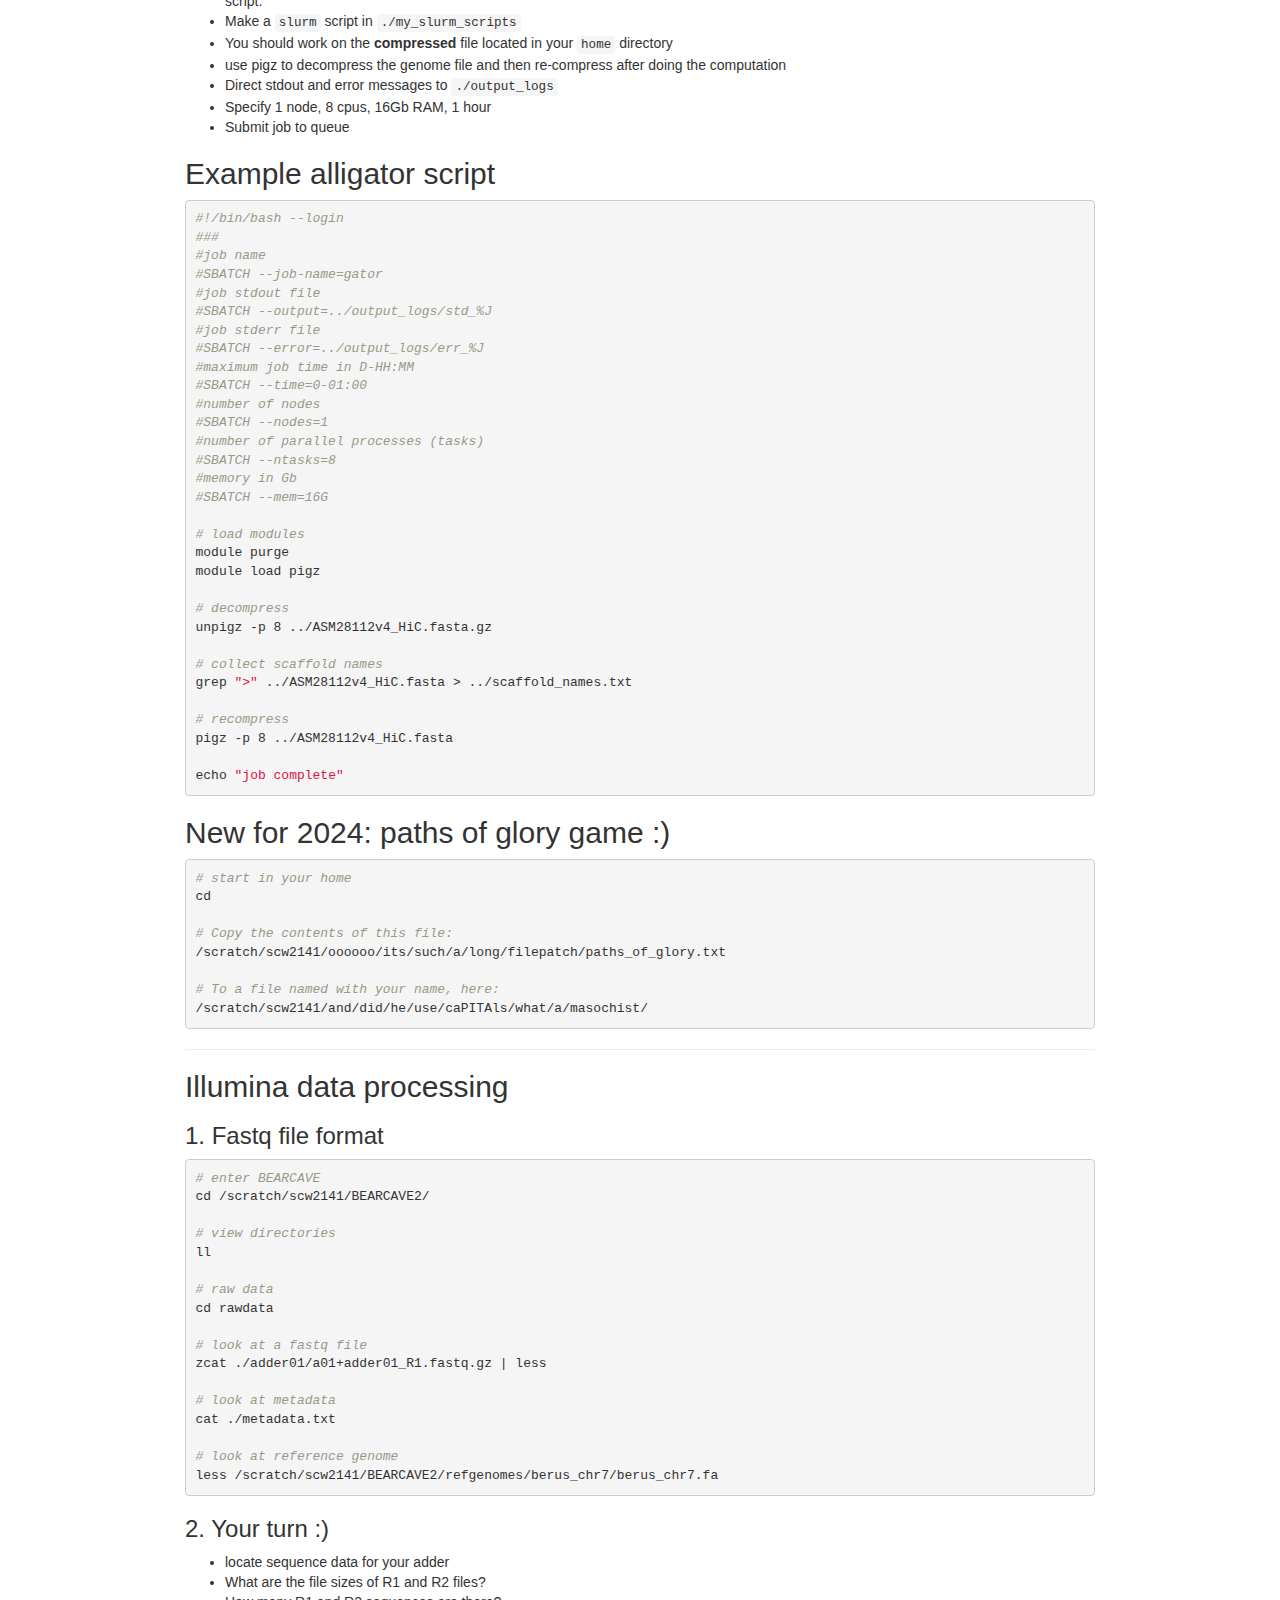
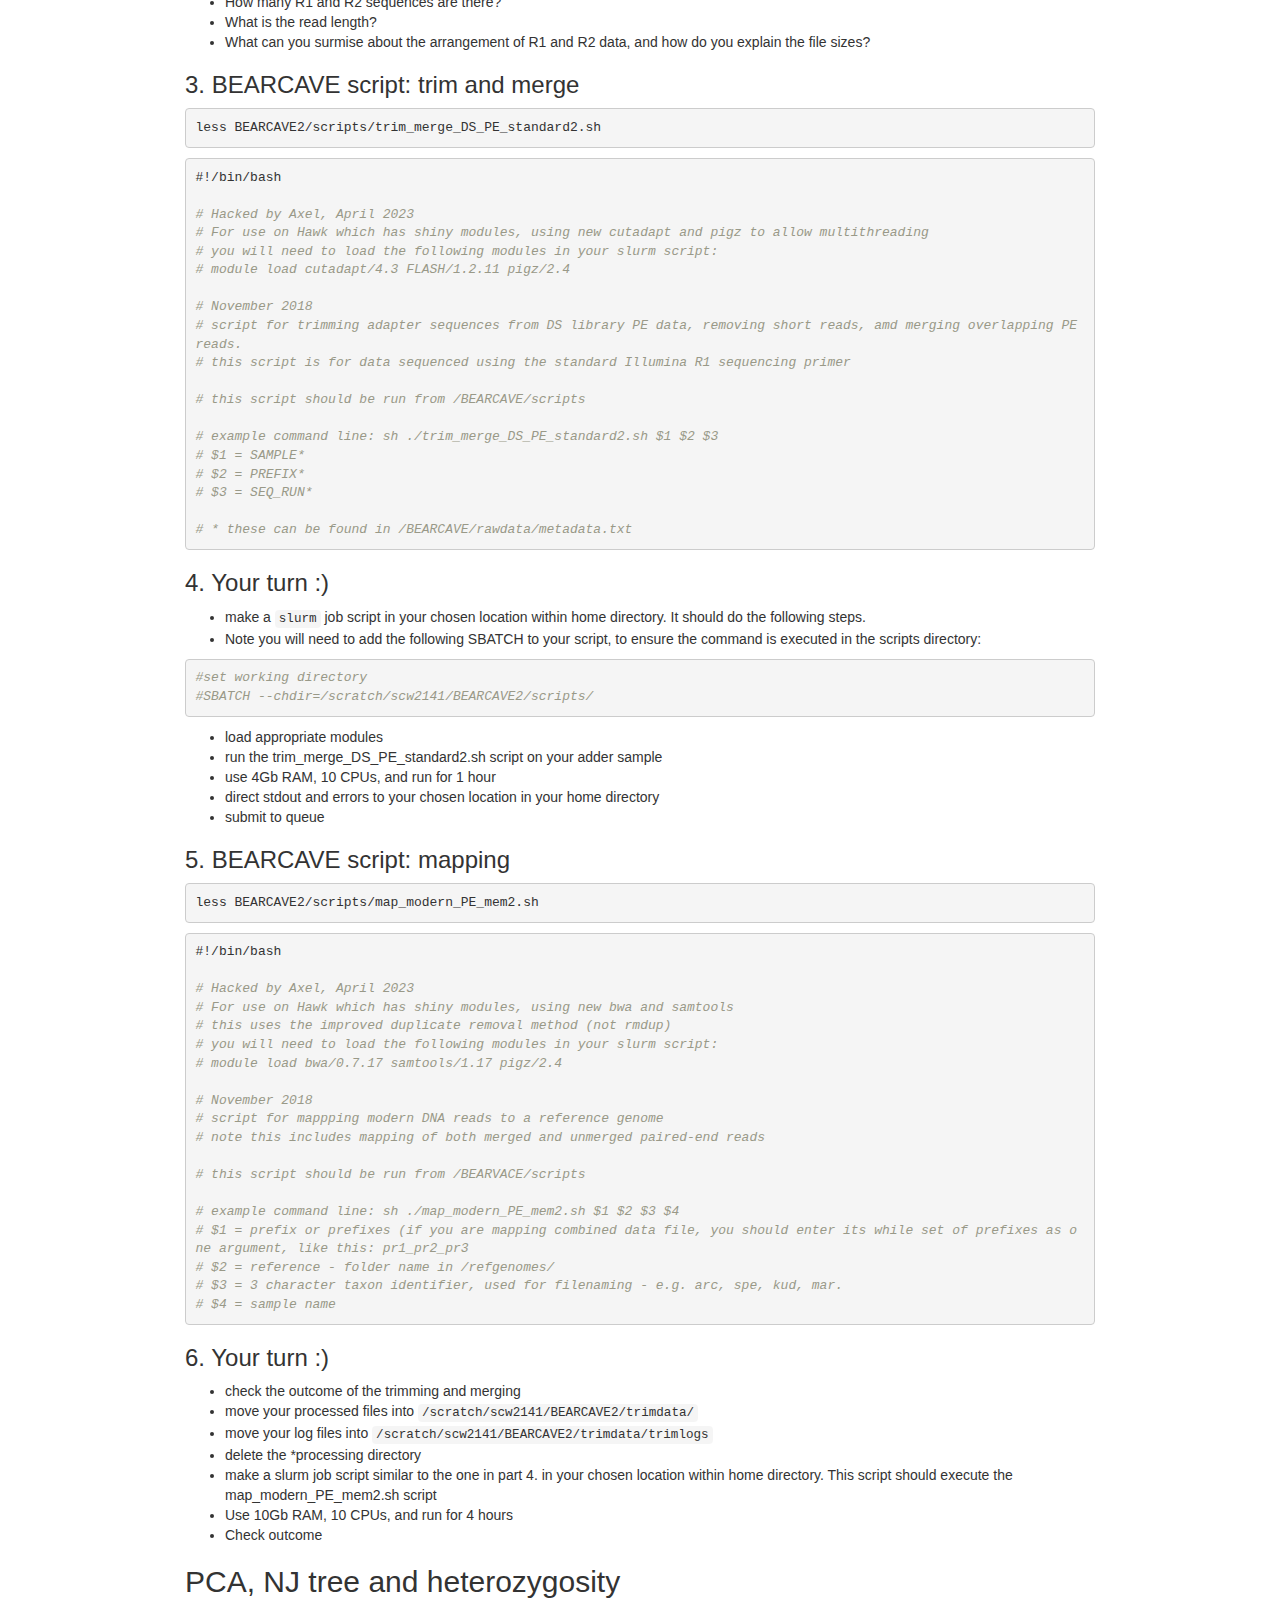
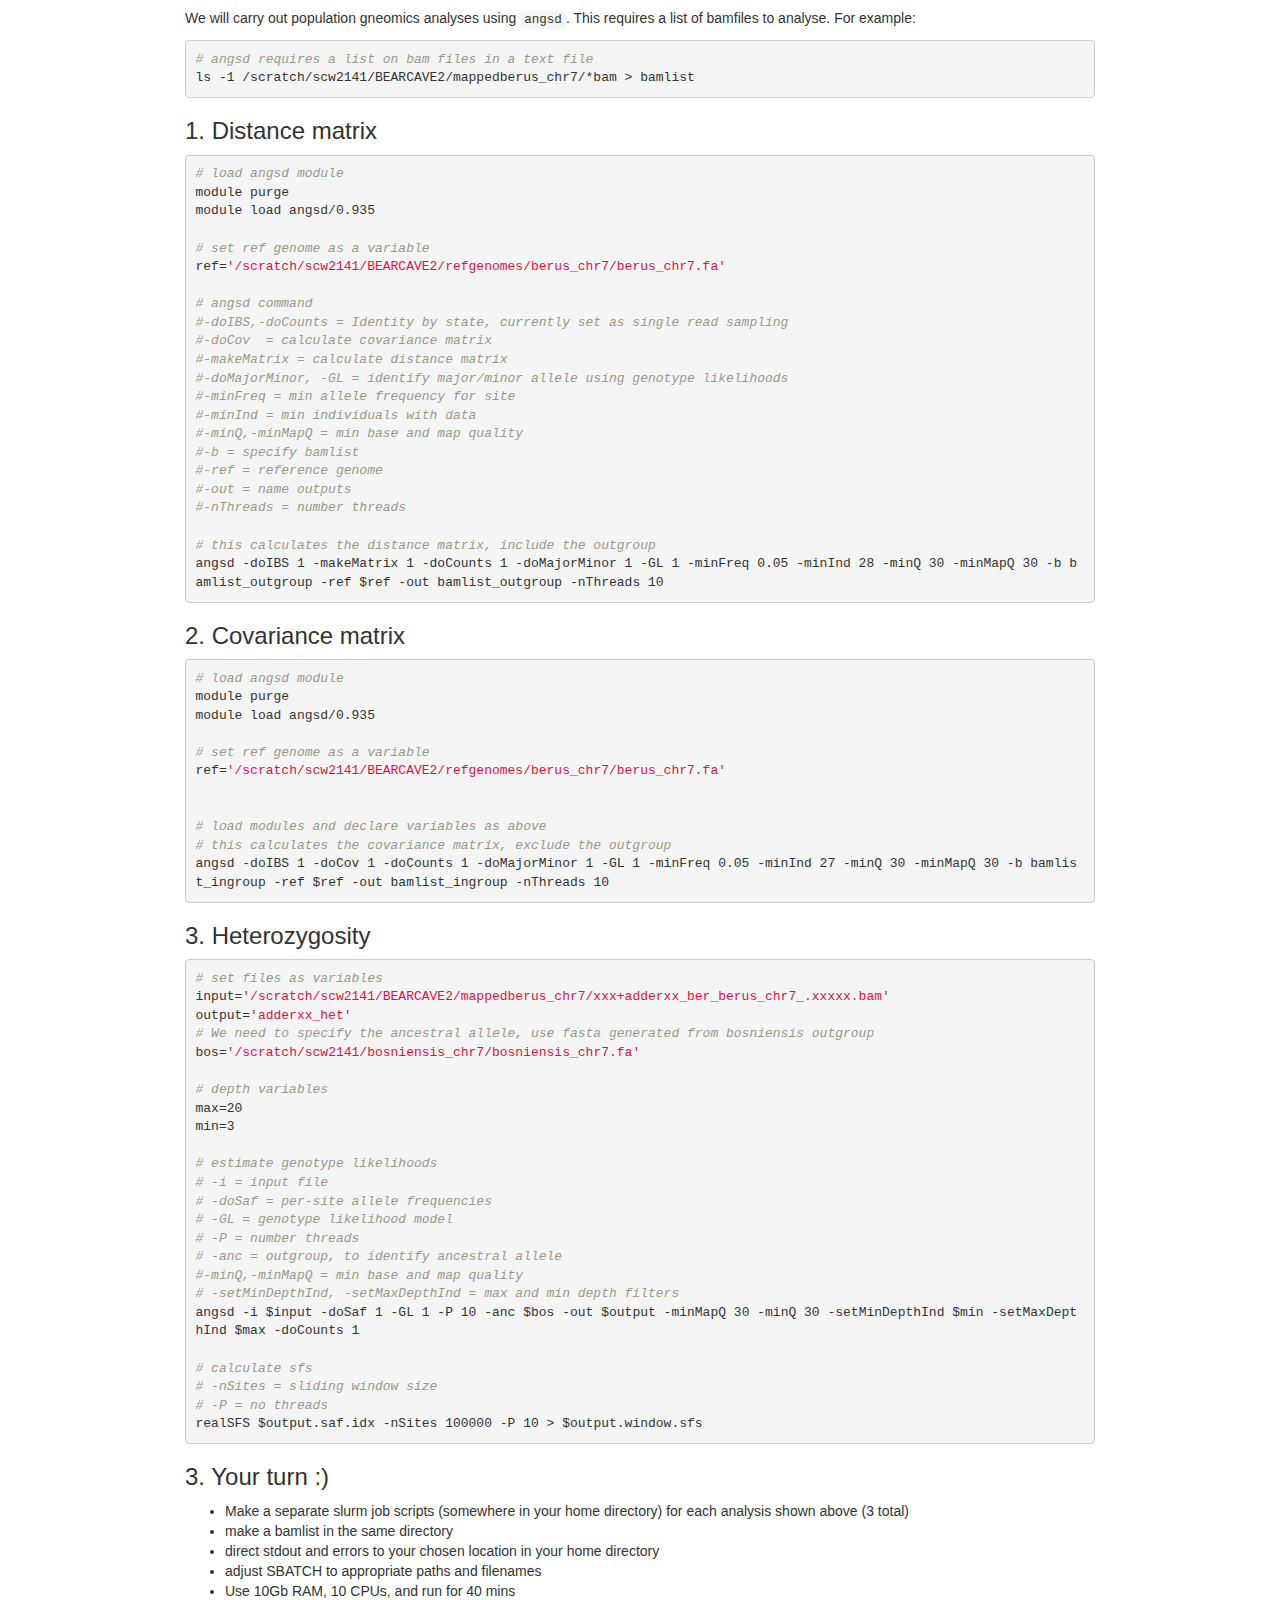
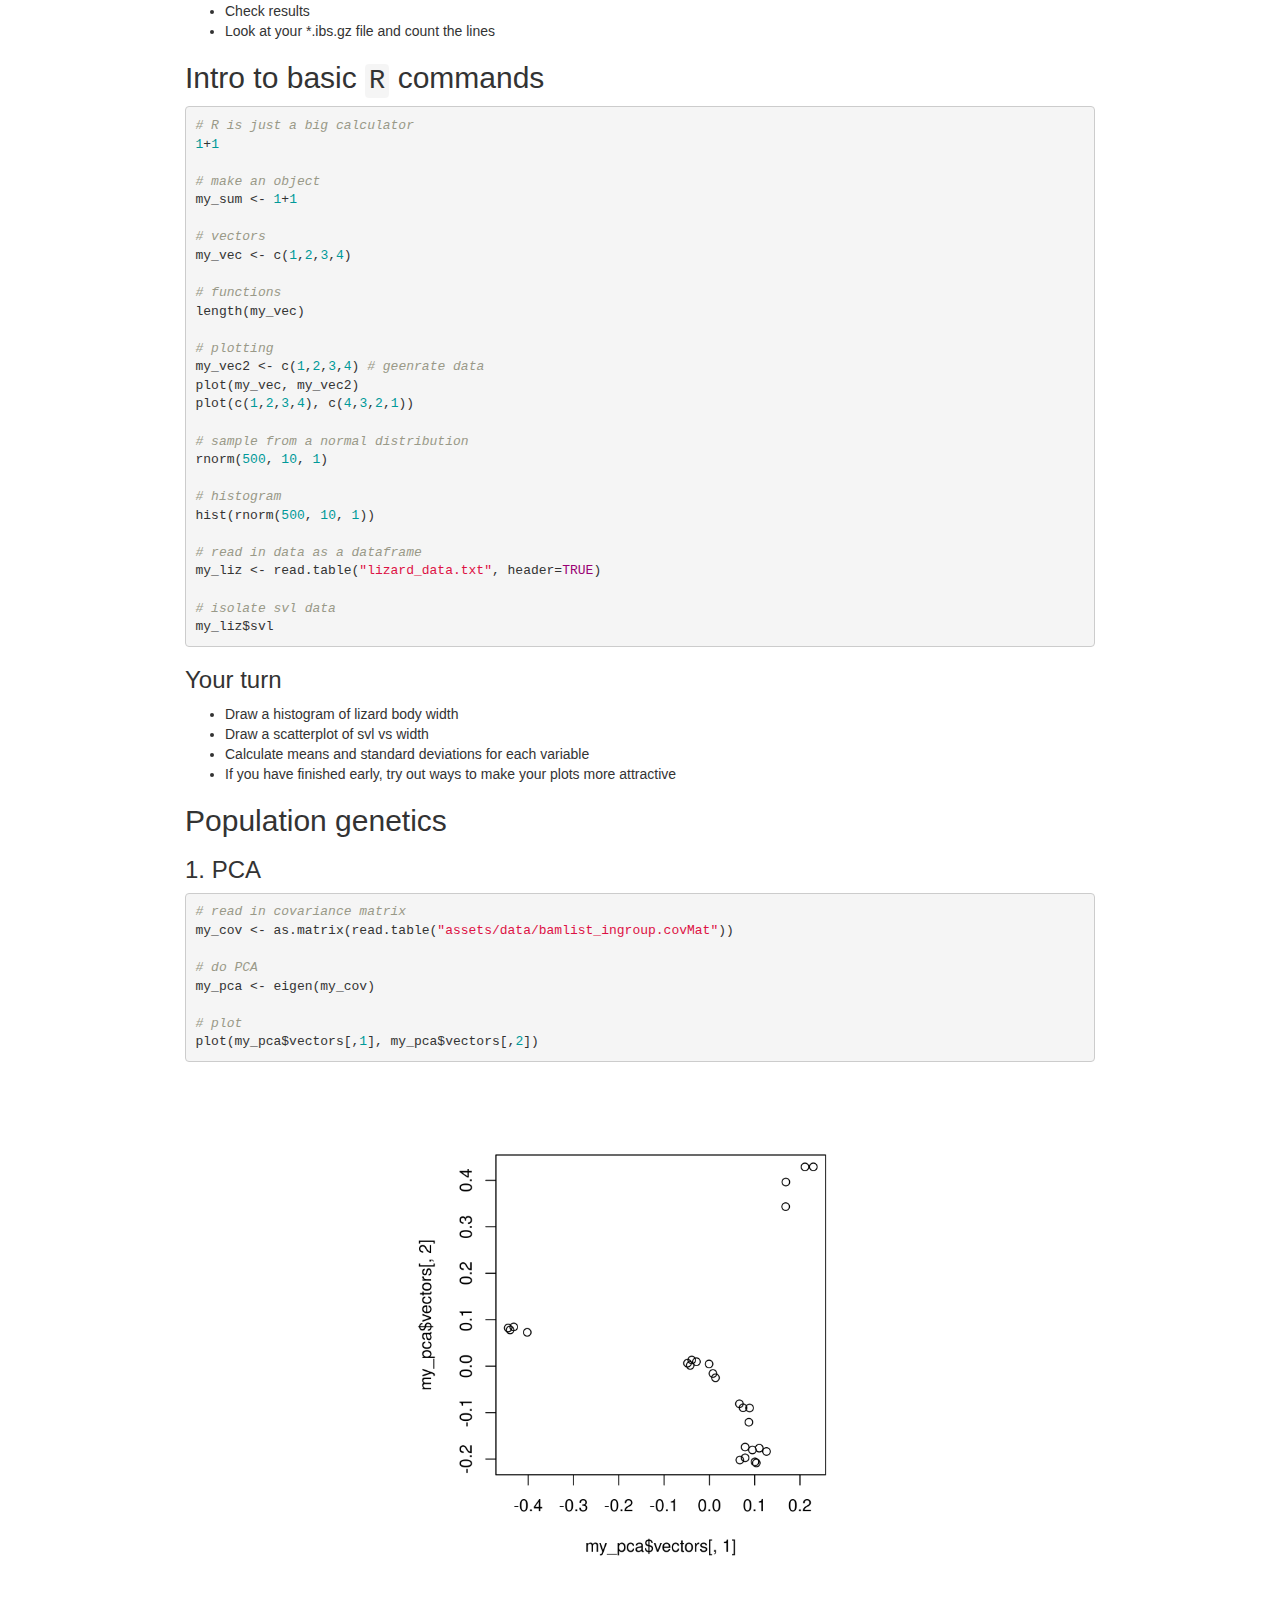
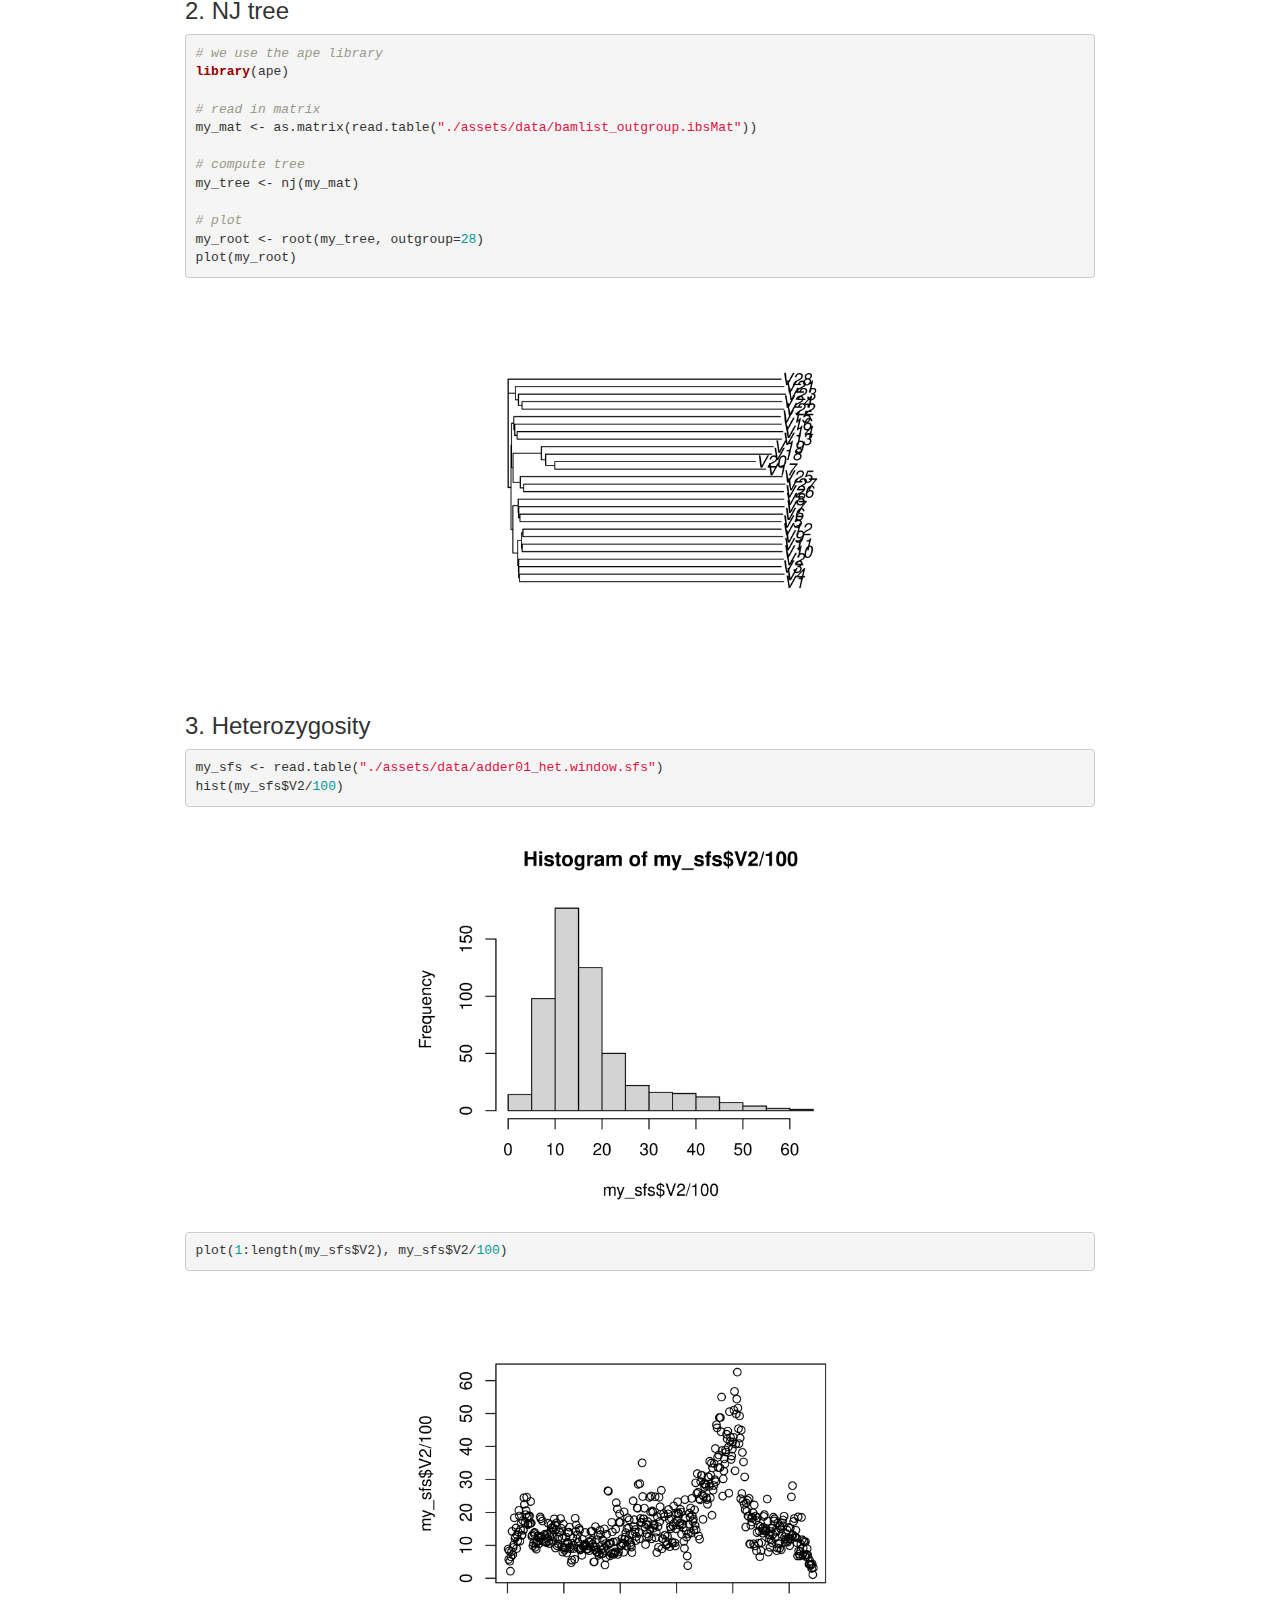
